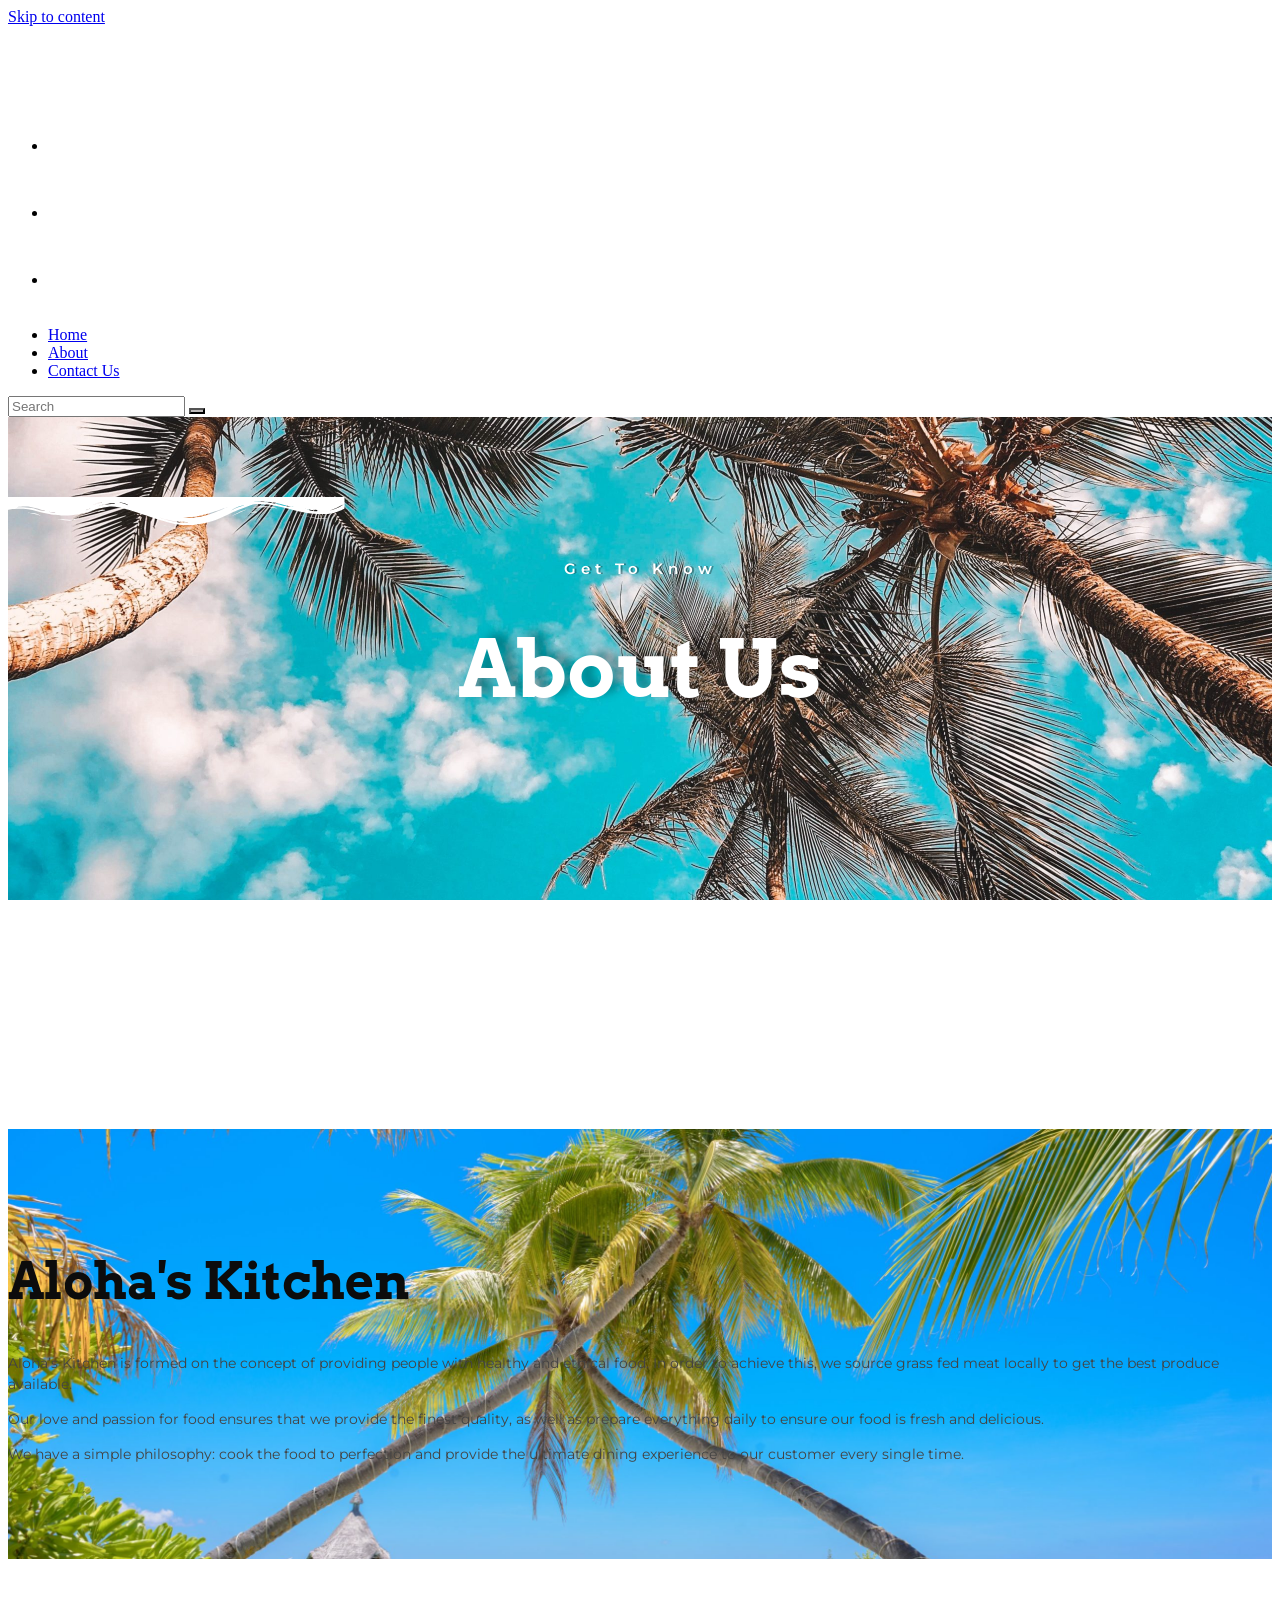
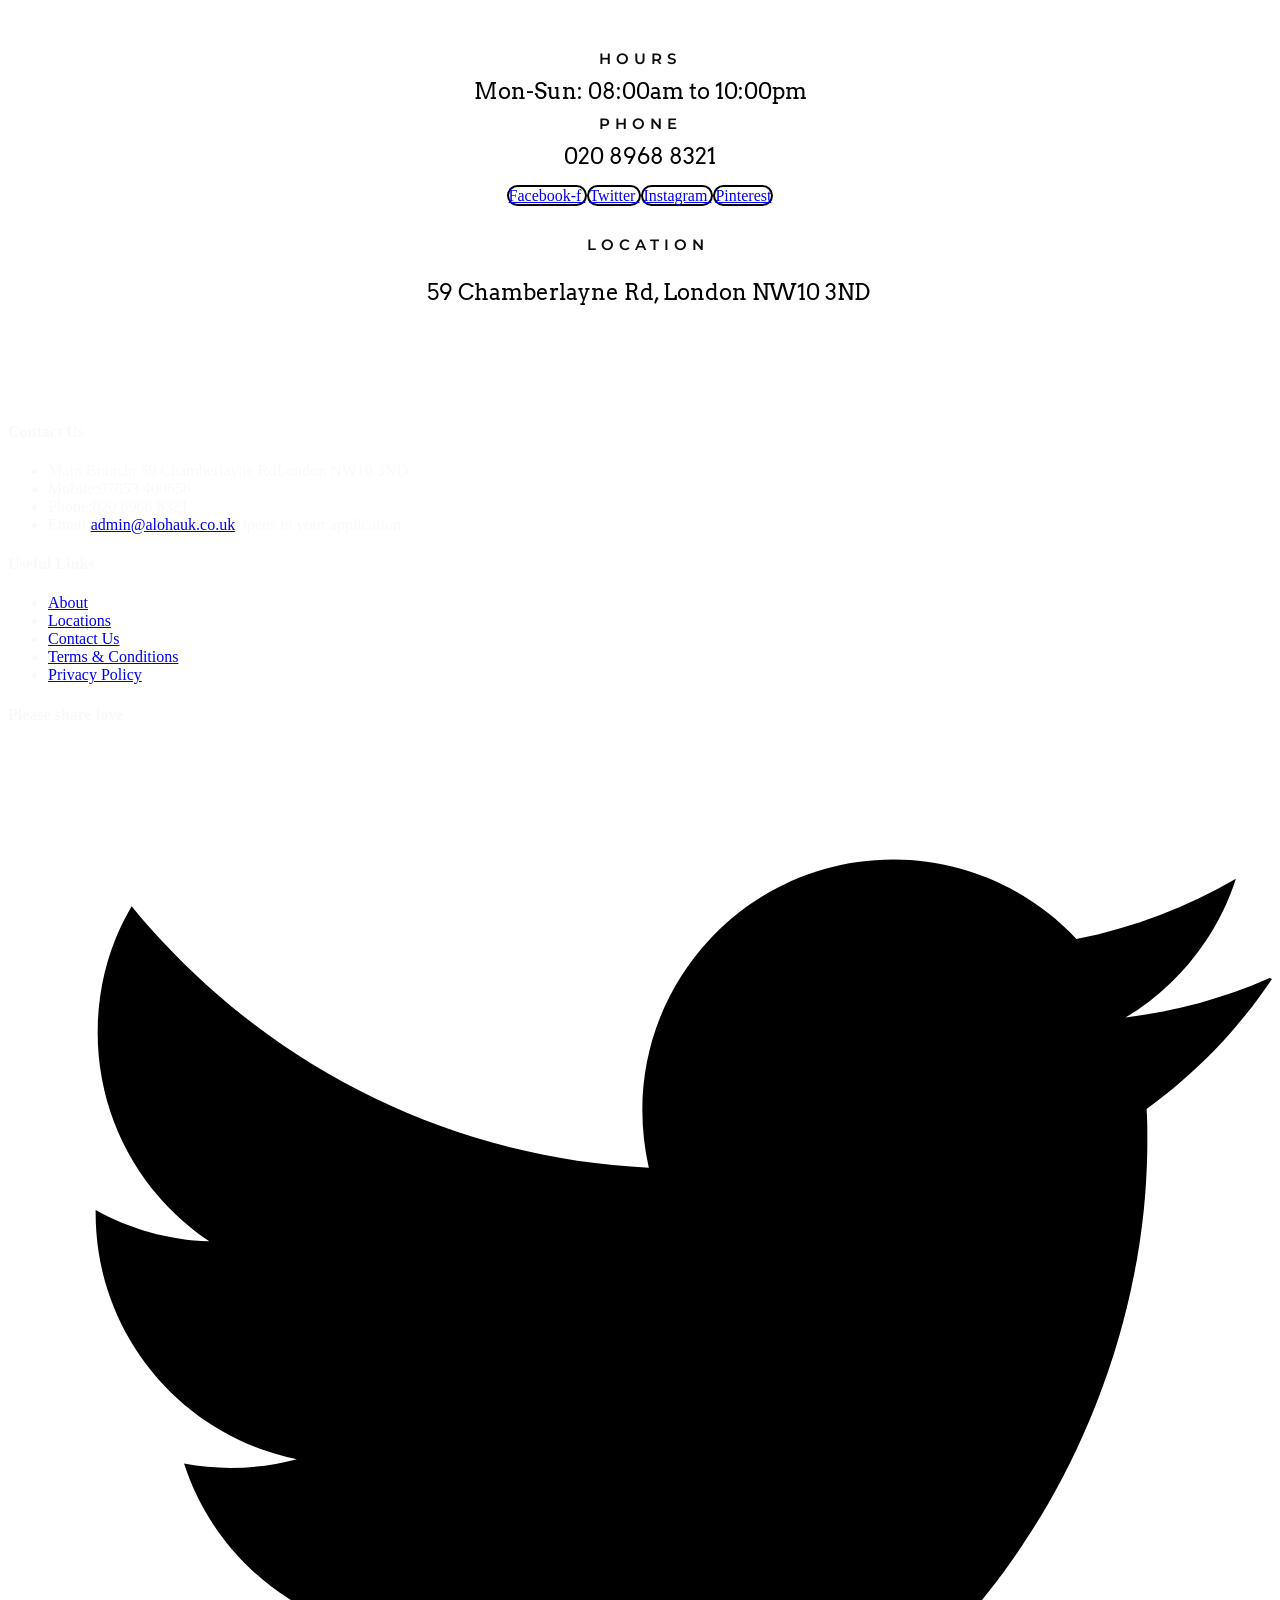
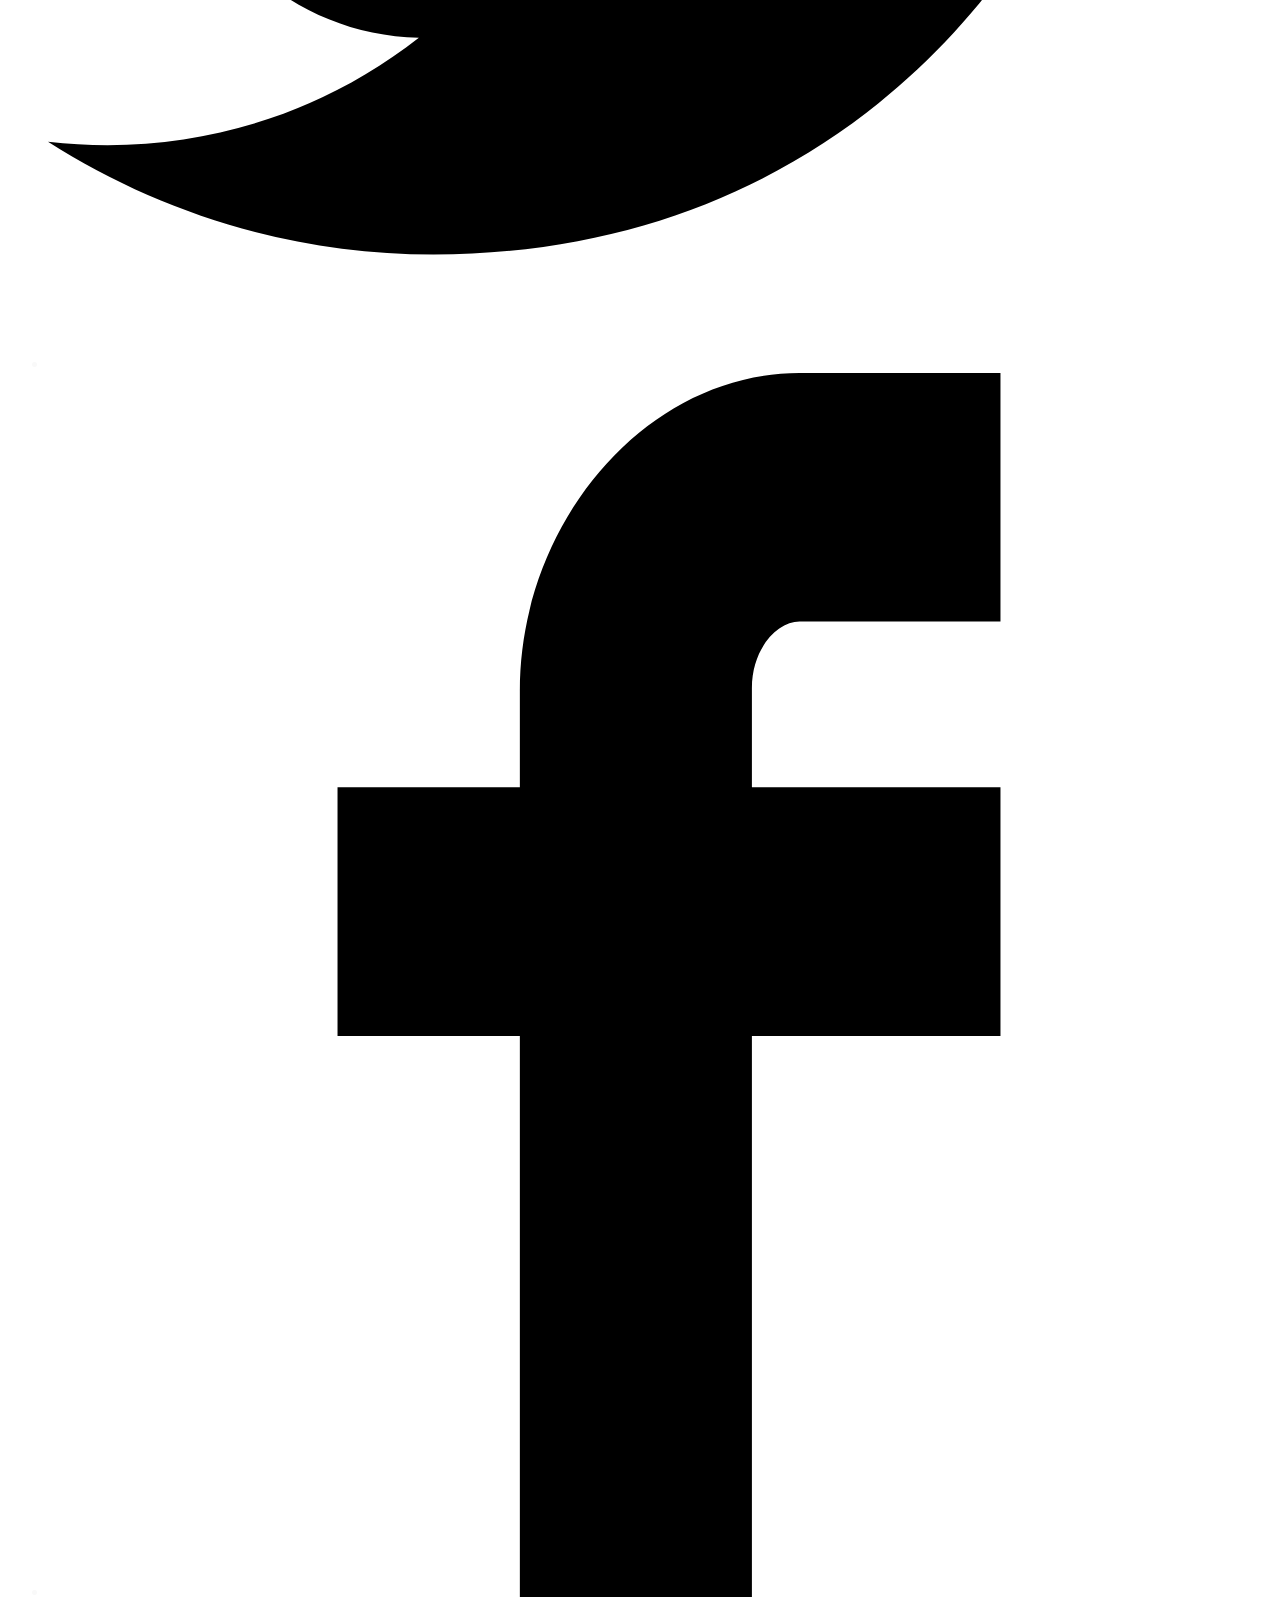
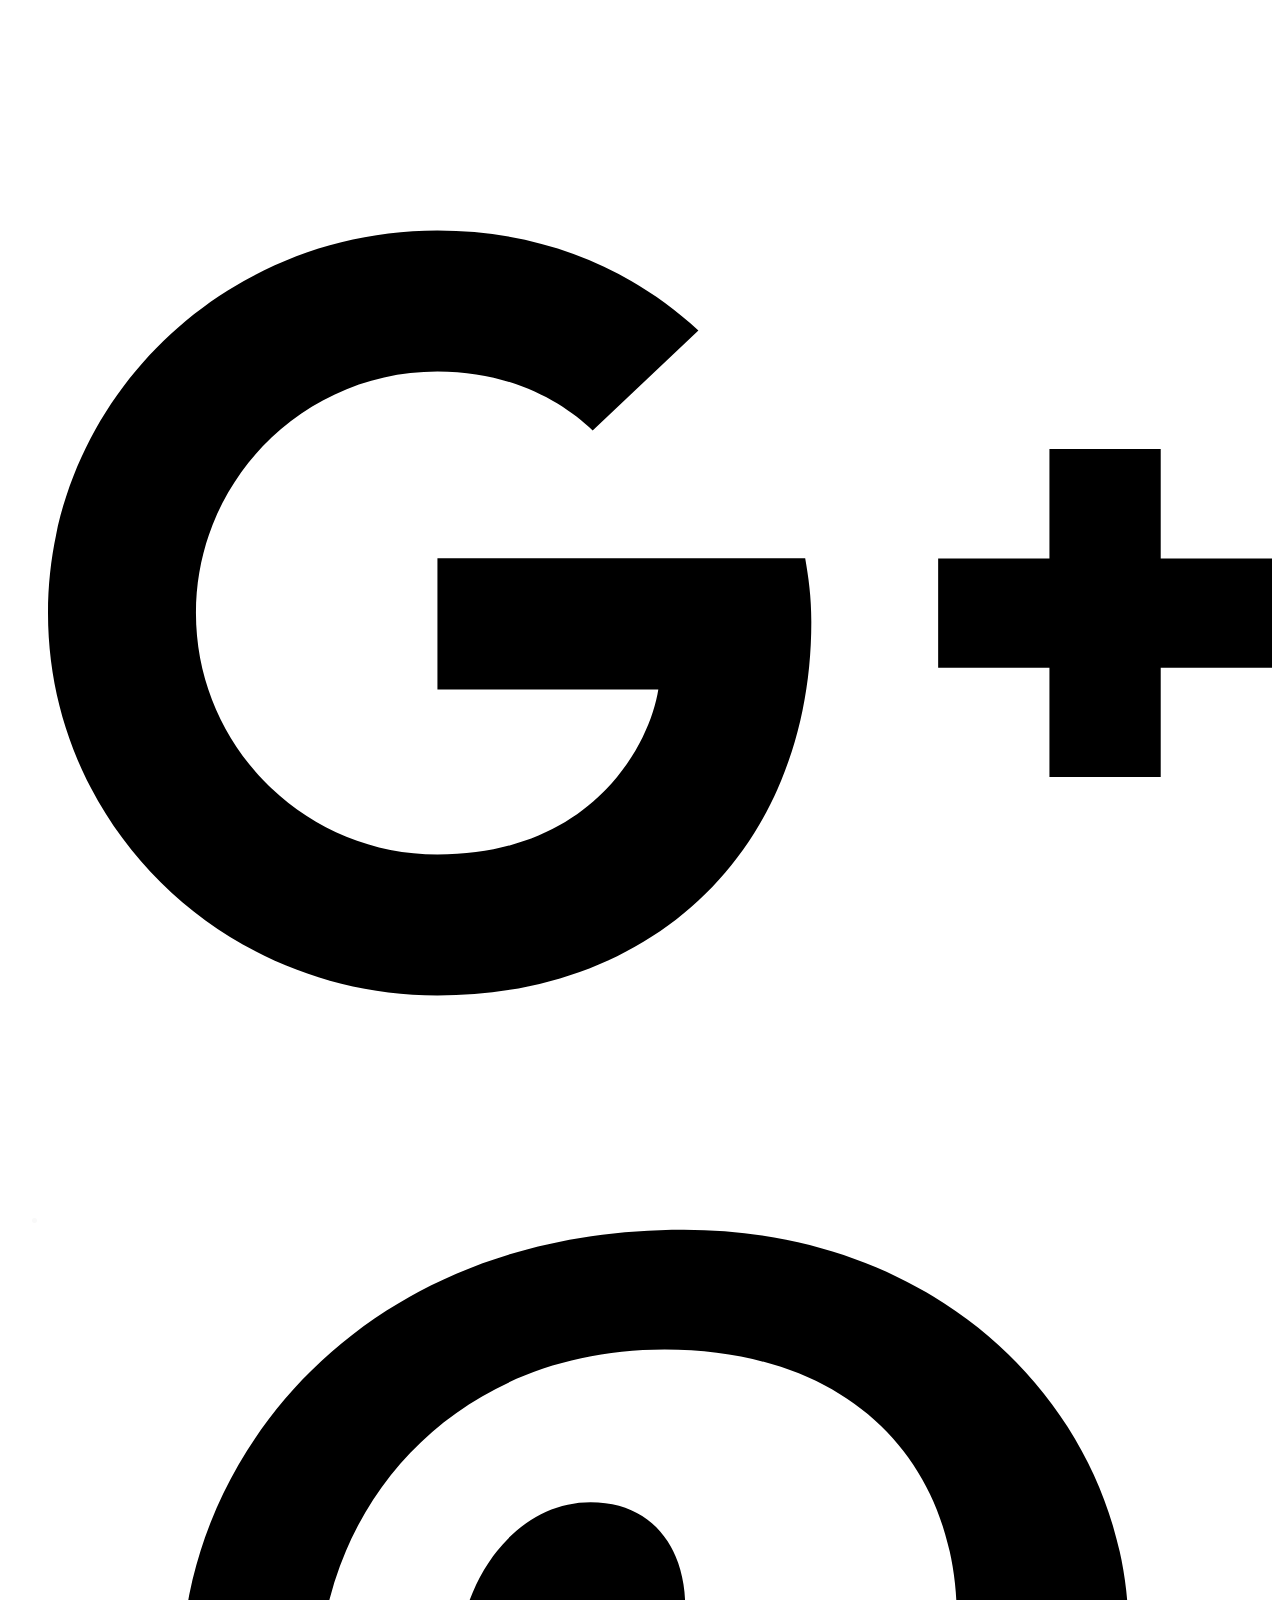
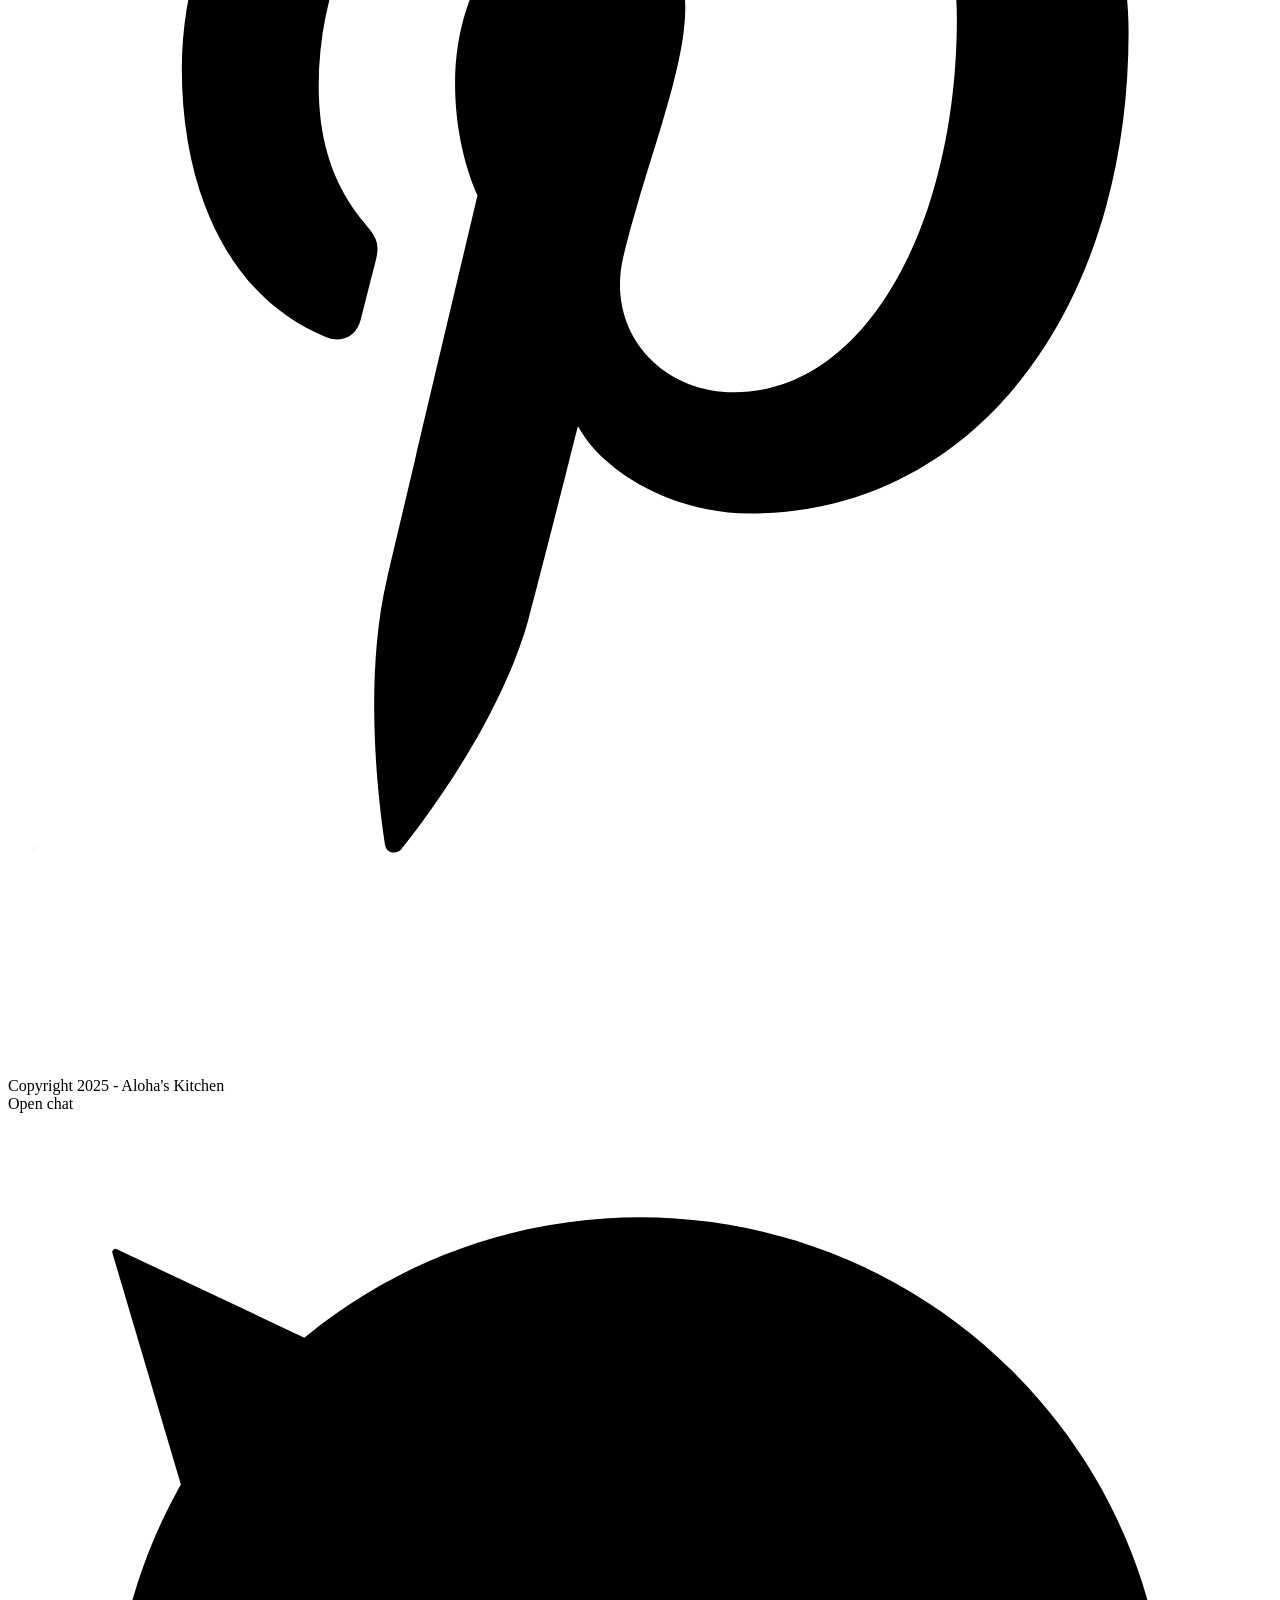
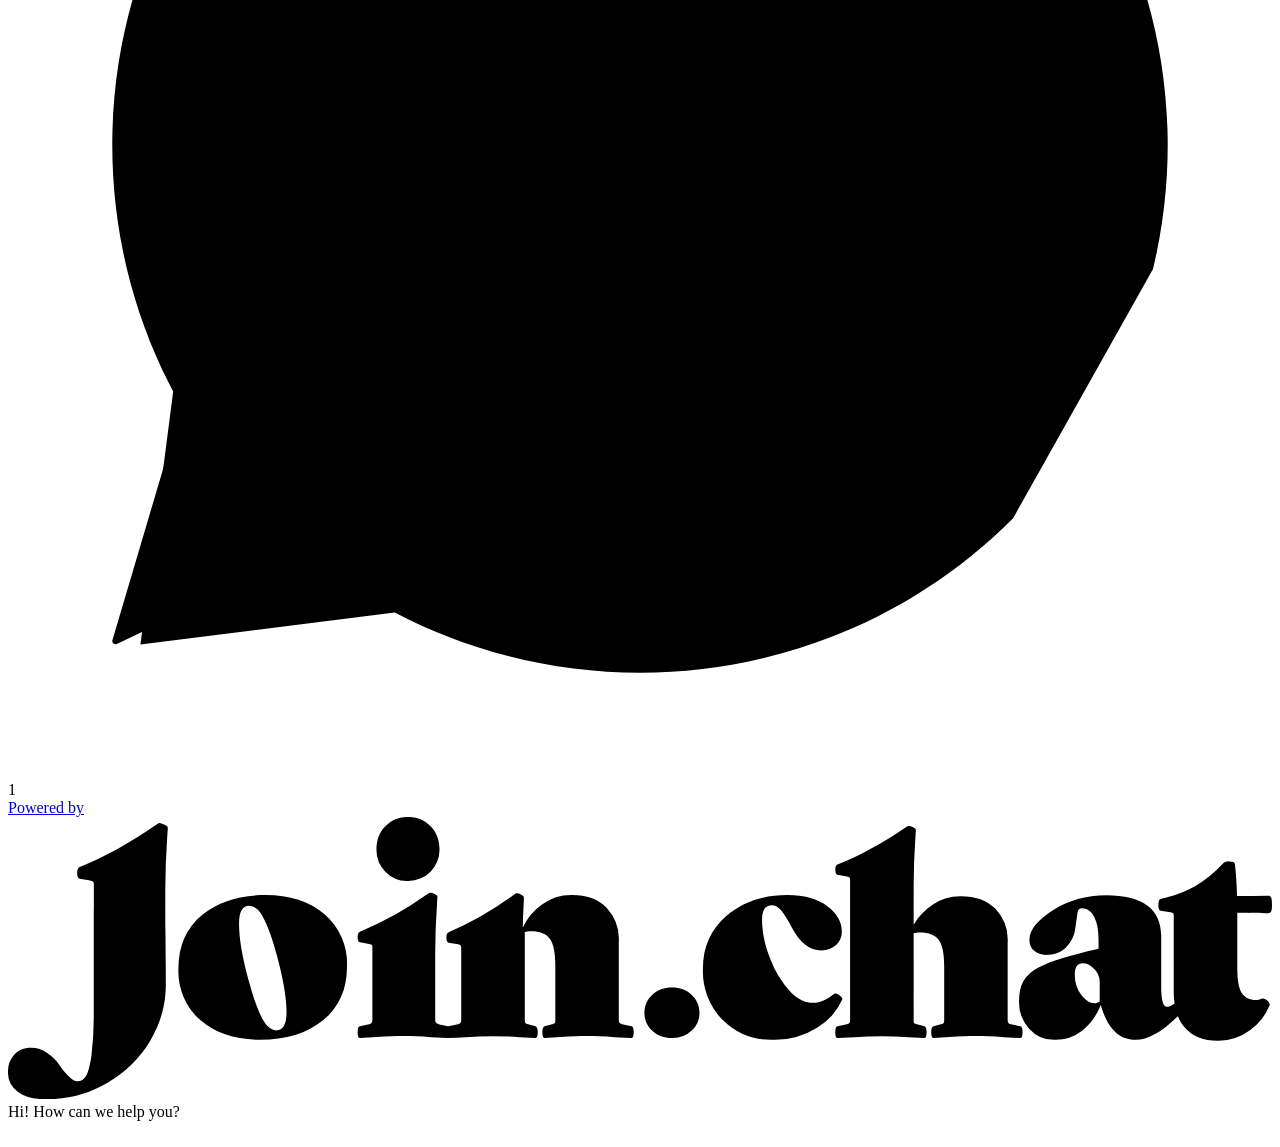
==== about/index.html @ b7d9f4f6 "first commit" ====
<!DOCTYPE html>
<html class="html" lang="en-US">
<head>
	<meta charset="UTF-8">
	<link rel="profile" href="https://gmpg.org/xfn/11">

	<title>About</title>
<meta name='robots' content='noindex, nofollow' />
<meta name="viewport" content="width=device-width, initial-scale=1"><link rel='dns-prefetch' href='//www.fbgcdn.com' />
<link rel='dns-prefetch' href='//app.convertful.com' />
<link rel='dns-prefetch' href='//www.googletagmanager.com' />
<link rel='dns-prefetch' href='//fonts.googleapis.com' />

		
		<style type="text/css">
img.wp-smiley,
img.emoji {
	display: inline !important;
	border: none !important;
	box-shadow: none !important;
	height: 1em !important;
	width: 1em !important;
	margin: 0 .07em !important;
	vertical-align: -0.1em !important;
	background: none !important;
	padding: 0 !important;
}
</style>
	

<link rel='stylesheet' id='online-css-css'  href='https://www.fbgcdn.com/embedder/css/order-online.css?ver=5.8.11' type='text/css' media='all' />

<link rel='stylesheet' id='font-awesome-css'  href='https://alohauk.co.uk/wp-content/themes/oceanwp/assets/fonts/fontawesome/css/all.min.css?ver=5.11.2' type='text/css' media='all' />
<link rel='stylesheet' id='simple-line-icons-css'  href='https://alohauk.co.uk/wp-content/themes/oceanwp/assets/css/third/simple-line-icons.min.css?ver=2.4.0' type='text/css' media='all' />
<link rel='stylesheet' id='magnific-popup-css'  href='https://alohauk.co.uk/wp-content/themes/oceanwp/assets/css/third/magnific-popup.min.css?ver=1.0.0' type='text/css' media='all' />
<link rel='stylesheet' id='slick-css'  href='https://alohauk.co.uk/wp-content/themes/oceanwp/assets/css/third/slick.min.css?ver=1.6.0' type='text/css' media='all' />
<link rel='stylesheet' id='oceanwp-style-css'  href='https://alohauk.co.uk/wp-content/themes/oceanwp/assets/css/style.min.css?ver=1.8.9' type='text/css' media='all' />
<link rel='stylesheet' id='oceanwp-google-font-playfair-display-css'  href='//fonts.googleapis.com/css?family=Playfair+Display%3A100%2C200%2C300%2C400%2C500%2C600%2C700%2C800%2C900%2C100i%2C200i%2C300i%2C400i%2C500i%2C600i%2C700i%2C800i%2C900i&#038;subset=latin&#038;ver=5.8.11' type='text/css' media='all' />
<link rel='stylesheet' id='oceanwp-google-font-anton-css'  href='//fonts.googleapis.com/css?family=Anton%3A100%2C200%2C300%2C400%2C500%2C600%2C700%2C800%2C900%2C100i%2C200i%2C300i%2C400i%2C500i%2C600i%2C700i%2C800i%2C900i&#038;subset=latin&#038;ver=5.8.11' type='text/css' media='all' />
<link rel='stylesheet' id='joinchat-css'  href='https://alohauk.co.uk/wp-content/plugins/creame-whatsapp-me/public/css/joinchat.min.css?ver=4.1.15' type='text/css' media='all' />
<style id='joinchat-inline-css' type='text/css'>
.joinchat{ --red:37; --green:211; --blue:102; }
</style>
<link rel='stylesheet' id='elementor-icons-css'  href='https://alohauk.co.uk/wp-content/plugins/elementor/assets/lib/eicons/css/elementor-icons.min.css?ver=5.6.2' type='text/css' media='all' />
<link rel='stylesheet' id='elementor-animations-css'  href='https://alohauk.co.uk/wp-content/plugins/elementor/assets/lib/animations/animations.min.css?ver=2.9.7' type='text/css' media='all' />
<link rel='stylesheet' id='elementor-frontend-css'  href='https://alohauk.co.uk/wp-content/plugins/elementor/assets/css/frontend.min.css?ver=2.9.7' type='text/css' media='all' />
<link rel='stylesheet' id='elementor-pro-css'  href='https://alohauk.co.uk/wp-content/plugins/elementor-pro/assets/css/frontend.min.css?ver=2.9.2' type='text/css' media='all' />
<link rel='stylesheet' id='elementor-global-css'  href='../css/global.css' type='text/css' media='all' />
<link rel='stylesheet' id='elementor-post-38-css'  href='../css/post-38.css' type='text/css' media='all' />
<link rel='stylesheet' id='elementor-post-302-css'  href='../css/post-302.css' type='text/css' media='all' />
<link rel='stylesheet' id='oe-widgets-style-css'  href='https://alohauk.co.uk/wp-content/plugins/ocean-extra/assets/css/widgets.css?ver=5.8.11' type='text/css' media='all' />
<link rel='stylesheet' id='google-fonts-1-css'  href='https://fonts.googleapis.com/css?family=Montserrat%3A100%2C100italic%2C200%2C200italic%2C300%2C300italic%2C400%2C400italic%2C500%2C500italic%2C600%2C600italic%2C700%2C700italic%2C800%2C800italic%2C900%2C900italic%7CArvo%3A100%2C100italic%2C200%2C200italic%2C300%2C300italic%2C400%2C400italic%2C500%2C500italic%2C600%2C600italic%2C700%2C700italic%2C800%2C800italic%2C900%2C900italic&#038;ver=5.8.11' type='text/css' media='all' />
<link rel='stylesheet' id='elementor-icons-shared-0-css'  href='https://alohauk.co.uk/wp-content/plugins/elementor/assets/lib/font-awesome/css/fontawesome.min.css?ver=5.12.0' type='text/css' media='all' />
<link rel='stylesheet' id='elementor-icons-fa-solid-css'  href='https://alohauk.co.uk/wp-content/plugins/elementor/assets/lib/font-awesome/css/solid.min.css?ver=5.12.0' type='text/css' media='all' />
<link rel='stylesheet' id='elementor-icons-fa-brands-css'  href='https://alohauk.co.uk/wp-content/plugins/elementor/assets/lib/font-awesome/css/brands.min.css?ver=5.12.0' type='text/css' media='all' />
<link rel='stylesheet' id='restaurant_system_public_style-css'  href='https://alohauk.co.uk/wp-content/plugins/menu-ordering-reservations/assets/css/public-style.css?ver=2.0.4' type='text/css' media='all' />
<script type='text/javascript' src='https://www.fbgcdn.com/embedder/js/ewm2.js?ver=5.8.11' id='jsforwp-blocks-frontend-js-js'></script>
<script type='text/javascript' src='https://alohauk.co.uk/wp-includes/js/jquery/jquery.min.js?ver=3.6.0' id='jquery-core-js'></script>

<!-- Google Analytics snippet added by Site Kit -->
<script type='text/javascript' src='https://www.googletagmanager.com/gtag/js?id=UA-179753192-1' id='google_gtagjs-js' async></script>
<script type='text/javascript' id='google_gtagjs-js-after'>
window.dataLayer = window.dataLayer || [];function gtag(){dataLayer.push(arguments);}
gtag('set', 'linker', {"domains":["alohauk.co.uk"]} );
gtag("js", new Date());
gtag("set", "developer_id.dZTNiMT", true);
gtag("config", "UA-179753192-1", {"anonymize_ip":true});
</script>

<!-- End Google Analytics snippet added by Site Kit -->

 

		<script>
			document.documentElement.className = document.documentElement.className.replace( 'no-js', 'js' );
		</script>
				<style>
			.no-js img.lazyload { display: none; }
			figure.wp-block-image img.lazyloading { min-width: 150px; }
							.lazyload, .lazyloading { opacity: 0; }
				.lazyloaded {
					opacity: 1;
					transition: opacity 400ms;
					transition-delay: 0ms;
				}
					</style>
		
<!-- Facebook Pixel Code -->
<script type='text/javascript'>
!function(f,b,e,v,n,t,s){if(f.fbq)return;n=f.fbq=function(){n.callMethod?
n.callMethod.apply(n,arguments):n.queue.push(arguments)};if(!f._fbq)f._fbq=n;
n.push=n;n.loaded=!0;n.version='2.0';n.queue=[];t=b.createElement(e);t.async=!0;
t.src=v;s=b.getElementsByTagName(e)[0];s.parentNode.insertBefore(t,s)}(window,
document,'script','https://connect.facebook.net/en_US/fbevents.js');
</script>
<!-- End Facebook Pixel Code -->
<script type='text/javascript'>
  fbq('init', '656654107808612', {}, {
    "agent": "wordpress-5.8.11-3.0.6"
});
</script><script type='text/javascript'>
  fbq('track', 'PageView', []);
</script>
<!-- Facebook Pixel Code -->
<noscript>
<img height="1" width="1" style="display:none" alt="fbpx"
src="https://www.facebook.com/tr?id=656654107808612&ev=PageView&noscript=1" />
</noscript>
<!-- End Facebook Pixel Code -->
		<style type="text/css" id="wp-custom-css">
			.wcmenucart{display:none !important}/** Start Block Kit CSS:144-3-3a7d335f39a8579c20cdf02f8d462582 **/.envato-block__preview{overflow:visible}/* Envato Kit 141 Custom Styles - Applied to the element under Advanced */.elementor-headline-animation-type-drop-in .elementor-headline-dynamic-wrapper{text-align:center}.envato-kit-141-top-0 h1,.envato-kit-141-top-0 h2,.envato-kit-141-top-0 h3,.envato-kit-141-top-0 h4,.envato-kit-141-top-0 h5,.envato-kit-141-top-0 h6,.envato-kit-141-top-0 p{margin-top:0}.envato-kit-141-newsletter-inline .elementor-field-textual.elementor-size-md{padding-left:1.5rem;padding-right:1.5rem}.envato-kit-141-bottom-0 p{margin-bottom:0}.envato-kit-141-bottom-8 .elementor-price-list .elementor-price-list-item .elementor-price-list-header{margin-bottom:.5rem}.envato-kit-141.elementor-widget-testimonial-carousel.elementor-pagination-type-bullets .swiper-container{padding-bottom:52px}.envato-kit-141-display-inline{display:inline-block}.envato-kit-141 .elementor-slick-slider ul.slick-dots{bottom:-40px}/** End Block Kit CSS:144-3-3a7d335f39a8579c20cdf02f8d462582 **//** Start Block Kit CSS:105-3-0fb64e69c49a8e10692d28840c54ef95 **/.envato-kit-102-phone-overlay{position:absolute !important;display:block !important;top:0;left:0;right:0;margin:auto;z-index:1}/** End Block Kit CSS:105-3-0fb64e69c49a8e10692d28840c54ef95 **//** Start Block Kit CSS:142-3-a175df65179b9ef6a5ca9f1b2c0202b9 **/.envato-block__preview{overflow:visible}/* Border Radius */.envato-kit-139-accordion .elementor-widget-container{border-radius:10px !important}.envato-kit-139-map iframe,.envato-kit-139-slider .slick-slide,.envato-kit-139-flipbox .elementor-flip-box div{border-radius:10px !important}/** End Block Kit CSS:142-3-a175df65179b9ef6a5ca9f1b2c0202b9 **//** Start Block Kit CSS:69-3-4f8cfb8a1a68ec007f2be7a02bdeadd9 **/.envato-kit-66-menu .e--pointer-framed .elementor-item:before{border-radius:1px}.envato-kit-66-subscription-form .elementor-form-fields-wrapper{position:relative}.envato-kit-66-subscription-form .elementor-form-fields-wrapper .elementor-field-type-submit{position:static}.envato-kit-66-subscription-form .elementor-form-fields-wrapper .elementor-field-type-submit button{position:absolute;top:50%;right:6px;transform:translate(0,-50%);-moz-transform:translate(0,-50%);-webmit-transform:translate(0,-50%)}.envato-kit-66-testi-slider .elementor-testimonial__footer{margin-top:-60px !important;z-index:99;position:relative}.envato-kit-66-featured-slider .elementor-slides .slick-prev{width:50px;height:50px;background-color:#ffffff !important;transform:rotate(45deg);-moz-transform:rotate(45deg);-webkit-transform:rotate(45deg);left:-25px !important;-webkit-box-shadow:0 1px 2px 1px rgba(0,0,0,0.32);-moz-box-shadow:0 1px 2px 1px rgba(0,0,0,0.32);box-shadow:0 1px 2px 1px rgba(0,0,0,0.32)}.envato-kit-66-featured-slider .elementor-slides .slick-prev:before{display:block;margin-top:0;margin-left:0;transform:rotate(-45deg);-moz-transform:rotate(-45deg);-webkit-transform:rotate(-45deg)}.envato-kit-66-featured-slider .elementor-slides .slick-next{width:50px;height:50px;background-color:#ffffff !important;transform:rotate(45deg);-moz-transform:rotate(45deg);-webkit-transform:rotate(45deg);right:-25px !important;-webkit-box-shadow:0 1px 2px 1px rgba(0,0,0,0.32);-moz-box-shadow:0 1px 2px 1px rgba(0,0,0,0.32);box-shadow:0 1px 2px 1px rgba(0,0,0,0.32)}.envato-kit-66-featured-slider .elementor-slides .slick-next:before{display:block;margin-top:-5px;margin-right:-5px;transform:rotate(-45deg);-moz-transform:rotate(-45deg);-webkit-transform:rotate(-45deg)}.envato-kit-66-orangetext{color:#f4511e}.envato-kit-66-countdown .elementor-countdown-label{display:inline-block !important;border:2px solid rgba(255,255,255,0.2);padding:9px 20px}/** End Block Kit CSS:69-3-4f8cfb8a1a68ec007f2be7a02bdeadd9 **//** Start Block Kit CSS:141-3-1d55f1e76be9fb1a8d9de88accbe962f **/.envato-kit-138-bracket .elementor-widget-container >*:before{content:"[";color:#ffab00;display:inline-block;margin-right:4px;line-height:1em;position:relative;top:-1px}.envato-kit-138-bracket .elementor-widget-container >*:after{content:"]";color:#ffab00;display:inline-block;margin-left:4px;line-height:1em;position:relative;top:-1px}/** End Block Kit CSS:141-3-1d55f1e76be9fb1a8d9de88accbe962f **//** Start Block Kit CSS:143-3-7969bb877702491bc5ca272e536ada9d **/.envato-block__preview{overflow:visible}/* Material Button Click Effect */.envato-kit-140-material-hit .menu-item a,.envato-kit-140-material-button .elementor-button{background-position:center;transition:background 0.8s}.envato-kit-140-material-hit .menu-item a:hover,.envato-kit-140-material-button .elementor-button:hover{background:radial-gradient(circle,transparent 1%,#fff 1%) center/15000%}.envato-kit-140-material-hit .menu-item a:active,.envato-kit-140-material-button .elementor-button:active{background-color:#FFF;background-size:100%;transition:background 0s}/* Field Shadow */.envato-kit-140-big-shadow-form .elementor-field-textual{box-shadow:0 20px 30px rgba(0,0,0,.05)}/* FAQ */.envato-kit-140-faq .elementor-accordion .elementor-accordion-item{border-width:0 0 1px !important}/* Scrollable Columns */.envato-kit-140-scrollable{height:100%;overflow:auto;overflow-x:hidden}/* ImageBox:No Space */.envato-kit-140-imagebox-nospace:hover{transform:scale(1.1);transition:all 0.3s}.envato-kit-140-imagebox-nospace figure{line-height:0}.envato-kit-140-slide .elementor-slide-content{background:#FFF;margin-left:-60px;padding:1em}.envato-kit-140-carousel .slick-active:not(.slick-current) img{padding:20px !important;transition:all .9s}/** End Block Kit CSS:143-3-7969bb877702491bc5ca272e536ada9d **//** Start Block Kit CSS:71-3-d415519effd9e11f35d2438c58ea7ebf **/.envato-block__preview{overflow:visible}/** End Block Kit CSS:71-3-d415519effd9e11f35d2438c58ea7ebf **//** Start Block Kit CSS:72-3-34d2cc762876498c8f6be5405a48e6e2 **/.envato-block__preview{overflow:visible}/*Kit 69 Custom Styling for buttons */.envato-kit-69-slide-btn .elementor-button,.envato-kit-69-cta-btn .elementor-button,.envato-kit-69-flip-btn .elementor-button{border-left:0 !important;border-bottom:0 !important;border-right:0 !important;padding:15px 0 0 !important}.envato-kit-69-slide-btn .elementor-slide-button:hover,.envato-kit-69-cta-btn .elementor-button:hover,.envato-kit-69-flip-btn .elementor-button:hover{margin-bottom:20px}.envato-kit-69-menu .elementor-nav-menu--main a:hover{margin-top:-7px;padding-top:4px;border-bottom:1px solid #FFF}/* Fix menu dropdown width */.envato-kit-69-menu .elementor-nav-menu--dropdown{width:100% !important}/** End Block Kit CSS:72-3-34d2cc762876498c8f6be5405a48e6e2 **/		</style>
		<!-- OceanWP CSS -->
<style type="text/css">
/* General CSS */a:hover,a.light:hover,.theme-heading .text::before,#top-bar-content >a:hover,#top-bar-social li.oceanwp-email a:hover,#site-navigation-wrap .dropdown-menu >li >a:hover,#site-header.medium-header #medium-searchform button:hover,.oceanwp-mobile-menu-icon a:hover,.blog-entry.post .blog-entry-header .entry-title a:hover,.blog-entry.post .blog-entry-readmore a:hover,.blog-entry.thumbnail-entry .blog-entry-category a,ul.meta li a:hover,.dropcap,.single nav.post-navigation .nav-links .title,body .related-post-title a:hover,body #wp-calendar caption,body .contact-info-widget.default i,body .contact-info-widget.big-icons i,body .custom-links-widget .oceanwp-custom-links li a:hover,body .custom-links-widget .oceanwp-custom-links li a:hover:before,body .posts-thumbnails-widget li a:hover,body .social-widget li.oceanwp-email a:hover,.comment-author .comment-meta .comment-reply-link,#respond #cancel-comment-reply-link:hover,#footer-widgets .footer-box a:hover,#footer-bottom a:hover,#footer-bottom #footer-bottom-menu a:hover,.sidr a:hover,.sidr-class-dropdown-toggle:hover,.sidr-class-menu-item-has-children.active >a,.sidr-class-menu-item-has-children.active >a >.sidr-class-dropdown-toggle,input[type=checkbox]:checked:before{color:#bdbaba}input[type="button"],input[type="reset"],input[type="submit"],button[type="submit"],.button,#site-navigation-wrap .dropdown-menu >li.btn >a >span,.thumbnail:hover i,.post-quote-content,.omw-modal .omw-close-modal,body .contact-info-widget.big-icons li:hover i,body div.wpforms-container-full .wpforms-form input[type=submit],body div.wpforms-container-full .wpforms-form button[type=submit],body div.wpforms-container-full .wpforms-form .wpforms-page-button{background-color:#bdbaba}.widget-title{border-color:#bdbaba}blockquote{border-color:#bdbaba}#searchform-dropdown{border-color:#bdbaba}.dropdown-menu .sub-menu{border-color:#bdbaba}.blog-entry.large-entry .blog-entry-readmore a:hover{border-color:#bdbaba}.oceanwp-newsletter-form-wrap input[type="email"]:focus{border-color:#bdbaba}.social-widget li.oceanwp-email a:hover{border-color:#bdbaba}#respond #cancel-comment-reply-link:hover{border-color:#bdbaba}body .contact-info-widget.big-icons li:hover i{border-color:#bdbaba}#footer-widgets .oceanwp-newsletter-form-wrap input[type="email"]:focus{border-color:#bdbaba}input[type="button"]:hover,input[type="reset"]:hover,input[type="submit"]:hover,button[type="submit"]:hover,input[type="button"]:focus,input[type="reset"]:focus,input[type="submit"]:focus,button[type="submit"]:focus,.button:hover,#site-navigation-wrap .dropdown-menu >li.btn >a:hover >span,.post-quote-author,.omw-modal .omw-close-modal:hover,body div.wpforms-container-full .wpforms-form input[type=submit]:hover,body div.wpforms-container-full .wpforms-form button[type=submit]:hover,body div.wpforms-container-full .wpforms-form .wpforms-page-button:hover{background-color:#f29b30}a:hover{color:#BDBABA}/* Header CSS */#site-logo #site-logo-inner,.oceanwp-social-menu .social-menu-inner,#site-header.full_screen-header .menu-bar-inner,.after-header-content .after-header-content-inner{height:67px}#site-navigation-wrap .dropdown-menu >li >a,.oceanwp-mobile-menu-icon a,.mobile-menu-close,.after-header-content-inner >a{line-height:67px}#site-header.transparent-header{background-color:rgba(10,0,0,0)}#site-header.has-header-media .overlay-header-media{background-color:rgba(0,0,0,0.5)}#site-logo #site-logo-inner a img,#site-header.center-header #site-navigation-wrap .middle-site-logo a img{max-width:100px}#site-header #site-logo #site-logo-inner a img,#site-header.center-header #site-navigation-wrap .middle-site-logo a img{max-height:100px}#site-navigation-wrap .dropdown-menu >li >a,.oceanwp-mobile-menu-icon a,#searchform-header-replace-close{color:#ffffff}/* Footer Widgets CSS */#footer-widgets,#footer-widgets p,#footer-widgets li a:before,#footer-widgets .contact-info-widget span.oceanwp-contact-title,#footer-widgets .recent-posts-date,#footer-widgets .recent-posts-comments,#footer-widgets .widget-recent-posts-icons li .fa{color:#f9f9f9}/* Typography CSS */h3{font-family:Playfair Display;font-weight:500;font-style:normal;font-size:15px;text-transform:none}#site-navigation-wrap .dropdown-menu >li >a,#site-header.full_screen-header .fs-dropdown-menu >li >a,#site-header.top-header #site-navigation-wrap .dropdown-menu >li >a,#site-header.center-header #site-navigation-wrap .dropdown-menu >li >a,#site-header.medium-header #site-navigation-wrap .dropdown-menu >li >a,.oceanwp-mobile-menu-icon a{font-family:Anton;font-weight:500;font-size:20px;letter-spacing:1px}
</style></head>

<body class="page-template page-template-elementor_header_footer page page-id-302 wp-embed-responsive oceanwp-theme dropdown-mobile has-transparent-header no-header-border default-breakpoint content-full-width content-max-width page-header-disabled has-breadcrumbs no-margins elementor-default elementor-template-full-width elementor-kit-38 elementor-page elementor-page-302" itemscope="itemscope" itemtype="https://schema.org/WebPage">

	
	
	<div id="outer-wrap" class="site clr">

		<a class="skip-link screen-reader-text" href="#main">Skip to content</a>

		
		<div id="wrap" class="clr">

			
				<div id="transparent-header-wrap" class="clr">
	
<header id="site-header" class="transparent-header center-menu effect-one clr" data-height="67" itemscope="itemscope" itemtype="https://schema.org/WPHeader" role="banner">

	
					
			<div id="site-header-inner" class="clr ">

				
				

<div id="site-logo" class="clr" itemscope itemtype="https://schema.org/Brand" >

	
	<div id="site-logo-inner" class="clr">

						<a href="/" rel="home" class="site-title site-logo-text" ></a>
				
	</div><!-- #site-logo-inner -->

	
	
</div><!-- #site-logo -->

			<div id="site-navigation-wrap" class="clr">
			
			
			
			<nav id="site-navigation" class="navigation main-navigation clr" itemscope="itemscope" itemtype="https://schema.org/SiteNavigationElement" role="navigation" >

				<ul id="menu-menu" class="main-menu dropdown-menu sf-menu"><li id="menu-item-72" class="menu-item menu-item-type-post_type menu-item-object-page menu-item-home menu-item-72"><a href="/" class="menu-link"><span class="text-wrap">Home</span></a></li><li id="menu-item-305" class="menu-item menu-item-type-post_type menu-item-object-page current-menu-item page_item page-item-302 current_page_item menu-item-305"><a href="/about/" class="menu-link"><span class="text-wrap">About</span></a></li><li id="menu-item-74" class="menu-item menu-item-type-post_type menu-item-object-page menu-item-74"><a href="/contact-us/" class="menu-link"><span class="text-wrap">Contact Us</span></a></li></ul>
			</nav><!-- #site-navigation -->

			
			
					</div><!-- #site-navigation-wrap -->
			
		
	
				
	<div class="oceanwp-mobile-menu-icon clr mobile-right">

		
		
		
		<a href="javascript:void(0)" class="mobile-menu"  aria-label="Mobile Menu">
							<i class="fa fa-bars" aria-hidden="true"></i>
						</a>

		
		
		
	</div><!-- #oceanwp-mobile-menu-navbar -->

			</div><!-- #site-header-inner -->

			
<div id="mobile-dropdown" class="clr" >

	<nav class="clr" itemscope="itemscope" itemtype="https://schema.org/SiteNavigationElement">

		<ul id="menu-menu-1" class="menu"><li class="menu-item menu-item-type-post_type menu-item-object-page menu-item-home menu-item-72"><a href="/">Home</a></li>
<li class="menu-item menu-item-type-post_type menu-item-object-page current-menu-item page_item page-item-302 current_page_item menu-item-305"><a href="/about/" aria-current="page">About</a></li>
<li class="menu-item menu-item-type-post_type menu-item-object-page menu-item-74"><a href="/contact-us/">Contact Us</a></li>
</ul>
<div id="mobile-menu-search" class="clr">
	<form method="get" action="/" class="mobile-searchform" role="search" aria-label="Search for:">
		<label for="ocean-mobile-search1">
			<input type="search" name="s" autocomplete="off" placeholder="Search" />
			<button type="submit" class="searchform-submit" aria-label="Submit Search">
				<i class="icon icon-magnifier" aria-hidden="true"></i>
			</button>
							<input type="hidden" name="post_type" value="page">
					</label>
			</form>
</div><!-- .mobile-menu-search -->

	</nav>

</div>

			
			
		
		
</header><!-- #site-header -->

	</div>
	
			
			<main id="main" class="site-main clr"  role="main">

						<div data-elementor-type="wp-page" data-elementor-id="302" class="elementor elementor-302" data-elementor-settings="[]">
			<div class="elementor-inner">
				<div class="elementor-section-wrap">
							<section class="elementor-element elementor-element-1cfb8c19 elementor-section-height-min-height elementor-section-boxed elementor-section-height-default elementor-section-items-middle elementor-section elementor-top-section" data-id="1cfb8c19" data-element_type="section" data-settings="{&quot;background_background&quot;:&quot;classic&quot;,&quot;shape_divider_bottom&quot;:&quot;wave-brush&quot;}">
					<div class="elementor-shape elementor-shape-bottom" data-negative="false">
			<svg xmlns="http://www.w3.org/2000/svg" viewBox="0 0 283.5 27.8" preserveAspectRatio="none">
	<path class="elementor-shape-fill" d="M283.5,9.7c0,0-7.3,4.3-14,4.6c-6.8,0.3-12.6,0-20.9-1.5c-11.3-2-33.1-10.1-44.7-5.7	s-12.1,4.6-18,7.4c-6.6,3.2-20,9.6-36.6,9.3C131.6,23.5,99.5,7.2,86.3,8c-1.4,0.1-6.6,0.8-10.5,2c-3.8,1.2-9.4,3.8-17,4.7	c-3.2,0.4-8.3,1.1-14.2,0.9c-1.5-0.1-6.3-0.4-12-1.6c-5.7-1.2-11-3.1-15.8-3.7C6.5,9.2,0,10.8,0,10.8V0h283.5V9.7z M260.8,11.3	c-0.7-1-2-0.4-4.3-0.4c-2.3,0-6.1-1.2-5.8-1.1c0.3,0.1,3.1,1.5,6,1.9C259.7,12.2,261.4,12.3,260.8,11.3z M242.4,8.6	c0,0-2.4-0.2-5.6-0.9c-3.2-0.8-10.3-2.8-15.1-3.5c-8.2-1.1-15.8,0-15.1,0.1c0.8,0.1,9.6-0.6,17.6,1.1c3.3,0.7,9.3,2.2,12.4,2.7	C239.9,8.7,242.4,8.6,242.4,8.6z M185.2,8.5c1.7-0.7-13.3,4.7-18.5,6.1c-2.1,0.6-6.2,1.6-10,2c-3.9,0.4-8.9,0.4-8.8,0.5	c0,0.2,5.8,0.8,11.2,0c5.4-0.8,5.2-1.1,7.6-1.6C170.5,14.7,183.5,9.2,185.2,8.5z M199.1,6.9c0.2,0-0.8-0.4-4.8,1.1	c-4,1.5-6.7,3.5-6.9,3.7c-0.2,0.1,3.5-1.8,6.6-3C197,7.5,199,6.9,199.1,6.9z M283,6c-0.1,0.1-1.9,1.1-4.8,2.5s-6.9,2.8-6.7,2.7	c0.2,0,3.5-0.6,7.4-2.5C282.8,6.8,283.1,5.9,283,6z M31.3,11.6c0.1-0.2-1.9-0.2-4.5-1.2s-5.4-1.6-7.8-2C15,7.6,7.3,8.5,7.7,8.6	C8,8.7,15.9,8.3,20.2,9.3c2.2,0.5,2.4,0.5,5.7,1.6S31.2,11.9,31.3,11.6z M73,9.2c0.4-0.1,3.5-1.6,8.4-2.6c4.9-1.1,8.9-0.5,8.9-0.8	c0-0.3-1-0.9-6.2-0.3S72.6,9.3,73,9.2z M71.6,6.7C71.8,6.8,75,5.4,77.3,5c2.3-0.3,1.9-0.5,1.9-0.6c0-0.1-1.1-0.2-2.7,0.2	C74.8,5.1,71.4,6.6,71.6,6.7z M93.6,4.4c0.1,0.2,3.5,0.8,5.6,1.8c2.1,1,1.8,0.6,1.9,0.5c0.1-0.1-0.8-0.8-2.4-1.3	C97.1,4.8,93.5,4.2,93.6,4.4z M65.4,11.1c-0.1,0.3,0.3,0.5,1.9-0.2s2.6-1.3,2.2-1.2s-0.9,0.4-2.5,0.8C65.3,10.9,65.5,10.8,65.4,11.1	z M34.5,12.4c-0.2,0,2.1,0.8,3.3,0.9c1.2,0.1,2,0.1,2-0.2c0-0.3-0.1-0.5-1.6-0.4C36.6,12.8,34.7,12.4,34.5,12.4z M152.2,21.1	c-0.1,0.1-2.4-0.3-7.5-0.3c-5,0-13.6-2.4-17.2-3.5c-3.6-1.1,10,3.9,16.5,4.1C150.5,21.6,152.3,21,152.2,21.1z"/>
	<path class="elementor-shape-fill" d="M269.6,18c-0.1-0.1-4.6,0.3-7.2,0c-7.3-0.7-17-3.2-16.6-2.9c0.4,0.3,13.7,3.1,17,3.3	C267.7,18.8,269.7,18,269.6,18z"/>
	<path class="elementor-shape-fill" d="M227.4,9.8c-0.2-0.1-4.5-1-9.5-1.2c-5-0.2-12.7,0.6-12.3,0.5c0.3-0.1,5.9-1.8,13.3-1.2	S227.6,9.9,227.4,9.8z"/>
	<path class="elementor-shape-fill" d="M204.5,13.4c-0.1-0.1,2-1,3.2-1.1c1.2-0.1,2,0,2,0.3c0,0.3-0.1,0.5-1.6,0.4	C206.4,12.9,204.6,13.5,204.5,13.4z"/>
	<path class="elementor-shape-fill" d="M201,10.6c0-0.1-4.4,1.2-6.3,2.2c-1.9,0.9-6.2,3.1-6.1,3.1c0.1,0.1,4.2-1.6,6.3-2.6	S201,10.7,201,10.6z"/>
	<path class="elementor-shape-fill" d="M154.5,26.7c-0.1-0.1-4.6,0.3-7.2,0c-7.3-0.7-17-3.2-16.6-2.9c0.4,0.3,13.7,3.1,17,3.3	C152.6,27.5,154.6,26.8,154.5,26.7z"/>
	<path class="elementor-shape-fill" d="M41.9,19.3c0,0,1.2-0.3,2.9-0.1c1.7,0.2,5.8,0.9,8.2,0.7c4.2-0.4,7.4-2.7,7-2.6	c-0.4,0-4.3,2.2-8.6,1.9c-1.8-0.1-5.1-0.5-6.7-0.4S41.9,19.3,41.9,19.3z"/>
	<path class="elementor-shape-fill" d="M75.5,12.6c0.2,0.1,2-0.8,4.3-1.1c2.3-0.2,2.1-0.3,2.1-0.5c0-0.1-1.8-0.4-3.4,0	C76.9,11.5,75.3,12.5,75.5,12.6z"/>
	<path class="elementor-shape-fill" d="M15.6,13.2c0-0.1,4.3,0,6.7,0.5c2.4,0.5,5,1.9,5,2c0,0.1-2.7-0.8-5.1-1.4	C19.9,13.7,15.7,13.3,15.6,13.2z"/>
</svg>		</div>
					<div class="elementor-container elementor-column-gap-default">
				<div class="elementor-row">
				<div class="elementor-element elementor-element-637bc016 elementor-column elementor-col-100 elementor-top-column" data-id="637bc016" data-element_type="column">
			<div class="elementor-column-wrap  elementor-element-populated">
					<div class="elementor-widget-wrap">
				<div class="elementor-element elementor-element-b7702f5 elementor-widget elementor-widget-heading" data-id="b7702f5" data-element_type="widget" data-widget_type="heading.default">
				<div class="elementor-widget-container">
			<h5 class="elementor-heading-title elementor-size-default">Get to know</h5>		</div>
				</div>
				<div class="elementor-element elementor-element-6ac28b05 elementor-invisible elementor-widget elementor-widget-heading" data-id="6ac28b05" data-element_type="widget" data-settings="{&quot;_animation&quot;:&quot;slideInUp&quot;}" data-widget_type="heading.default">
				<div class="elementor-widget-container">
			<h1 class="elementor-heading-title elementor-size-default">About Us</h1>		</div>
				</div>
						</div>
			</div>
		</div>
						</div>
			</div>
		</section>
				<section class="elementor-element elementor-element-7b343ad1 elementor-section-height-min-height elementor-section-boxed elementor-section-height-default elementor-section-items-middle elementor-section elementor-top-section" data-id="7b343ad1" data-element_type="section" data-settings="{&quot;background_background&quot;:&quot;classic&quot;}">
							<div class="elementor-background-overlay"></div>
							<div class="elementor-container elementor-column-gap-default">
				<div class="elementor-row">
				<div class="elementor-element elementor-element-4ecc665 elementor-column elementor-col-100 elementor-top-column" data-id="4ecc665" data-element_type="column">
			<div class="elementor-column-wrap  elementor-element-populated">
					<div class="elementor-widget-wrap">
				<div class="elementor-element elementor-element-c7e8e2e elementor-invisible elementor-widget elementor-widget-heading" data-id="c7e8e2e" data-element_type="widget" data-settings="{&quot;_animation&quot;:&quot;fadeInUp&quot;}" data-widget_type="heading.default">
				<div class="elementor-widget-container">
			<h2 class="elementor-heading-title elementor-size-default">Aloha's Kitchen</h2>		</div>
				</div>
				<div class="elementor-element elementor-element-1007cf4 elementor-widget elementor-widget-text-editor" data-id="1007cf4" data-element_type="widget" data-widget_type="text-editor.default">
				<div class="elementor-widget-container">
					<div class="elementor-text-editor elementor-clearfix"><p>Aloha’s Kitchen is formed on the concept of providing people with healthy and ethical food. In order to achieve this, we source grass fed meat locally to get the best produce available.</p></div>
				</div>
				</div>
				<div class="elementor-element elementor-element-e203106 elementor-widget elementor-widget-text-editor" data-id="e203106" data-element_type="widget" data-widget_type="text-editor.default">
				<div class="elementor-widget-container">
					<div class="elementor-text-editor elementor-clearfix"><p>Our love and passion for food ensures that we provide the finest quality, as well as prepare everything daily to ensure our food is fresh and delicious.</p></div>
				</div>
				</div>
				<div class="elementor-element elementor-element-62146d9 elementor-widget elementor-widget-text-editor" data-id="62146d9" data-element_type="widget" data-widget_type="text-editor.default">
				<div class="elementor-widget-container">
					<div class="elementor-text-editor elementor-clearfix"><p>We have a simple philosophy: cook the food to perfection and provide the ultimate dining experience to our customer every single time.</p></div>
				</div>
				</div>
						</div>
			</div>
		</div>
						</div>
			</div>
		</section>
				<section class="elementor-element elementor-element-70adc66 elementor-section-boxed elementor-section-height-default elementor-section-height-default elementor-section elementor-top-section" data-id="70adc66" data-element_type="section">
						<div class="elementor-container elementor-column-gap-default">
				<div class="elementor-row">
				<div class="elementor-element elementor-element-279cc18 elementor-column elementor-col-100 elementor-top-column" data-id="279cc18" data-element_type="column">
			<div class="elementor-column-wrap">
					<div class="elementor-widget-wrap">
						</div>
			</div>
		</div>
						</div>
			</div>
		</section>
				<section class="elementor-element elementor-element-4beb1cd4 elementor-section-boxed elementor-section-height-default elementor-section-height-default elementor-section elementor-top-section" data-id="4beb1cd4" data-element_type="section">
						<div class="elementor-container elementor-column-gap-default">
				<div class="elementor-row">
				<div class="elementor-element elementor-element-1d378d98 elementor-column elementor-col-33 elementor-top-column" data-id="1d378d98" data-element_type="column">
			<div class="elementor-column-wrap  elementor-element-populated">
					<div class="elementor-widget-wrap">
				<div class="elementor-element elementor-element-27cbdf2 elementor-view-default elementor-widget elementor-widget-icon" data-id="27cbdf2" data-element_type="widget" data-widget_type="icon.default">
				<div class="elementor-widget-container">
					<div class="elementor-icon-wrapper">
			<div class="elementor-icon">
			<i aria-hidden="true" class="fas fa-grip-lines"></i>			</div>
		</div>
				</div>
				</div>
				<section class="elementor-element elementor-element-9190252 elementor-section-boxed elementor-section-height-default elementor-section-height-default elementor-section elementor-inner-section" data-id="9190252" data-element_type="section">
						<div class="elementor-container elementor-column-gap-default">
				<div class="elementor-row">
				<div class="elementor-element elementor-element-da269ff elementor-column elementor-col-100 elementor-inner-column" data-id="da269ff" data-element_type="column">
			<div class="elementor-column-wrap  elementor-element-populated">
					<div class="elementor-widget-wrap">
				<div class="elementor-element elementor-element-eb21d54 elementor-widget elementor-widget-heading" data-id="eb21d54" data-element_type="widget" data-widget_type="heading.default">
				<div class="elementor-widget-container">
			<h4 class="elementor-heading-title elementor-size-default">HOURS
</h4>		</div>
				</div>
				<div class="elementor-element elementor-element-b5d81f0 elementor-widget elementor-widget-text-editor" data-id="b5d81f0" data-element_type="widget" data-widget_type="text-editor.default">
				<div class="elementor-widget-container">
					<div class="elementor-text-editor elementor-clearfix"><p><span style="font-weight: 400;">Mon-Sun: 08:00am to 10:00pm</span></p></div>
				</div>
				</div>
						</div>
			</div>
		</div>
						</div>
			</div>
		</section>
						</div>
			</div>
		</div>
				<div class="elementor-element elementor-element-71e97e57 elementor-column elementor-col-33 elementor-top-column" data-id="71e97e57" data-element_type="column">
			<div class="elementor-column-wrap  elementor-element-populated">
					<div class="elementor-widget-wrap">
				<div class="elementor-element elementor-element-357f181 elementor-view-default elementor-widget elementor-widget-icon" data-id="357f181" data-element_type="widget" data-widget_type="icon.default">
				<div class="elementor-widget-container">
					<div class="elementor-icon-wrapper">
			<div class="elementor-icon">
			<i aria-hidden="true" class="fas fa-grip-lines"></i>			</div>
		</div>
				</div>
				</div>
				<section class="elementor-element elementor-element-631d77aa elementor-section-boxed elementor-section-height-default elementor-section-height-default elementor-section elementor-inner-section" data-id="631d77aa" data-element_type="section">
						<div class="elementor-container elementor-column-gap-default">
				<div class="elementor-row">
				<div class="elementor-element elementor-element-203f3bfa elementor-column elementor-col-100 elementor-inner-column" data-id="203f3bfa" data-element_type="column">
			<div class="elementor-column-wrap  elementor-element-populated">
					<div class="elementor-widget-wrap">
				<div class="elementor-element elementor-element-45f3cbdb elementor-widget elementor-widget-heading" data-id="45f3cbdb" data-element_type="widget" data-widget_type="heading.default">
				<div class="elementor-widget-container">
			<h4 class="elementor-heading-title elementor-size-default">PHONE
</h4>		</div>
				</div>
				<div class="elementor-element elementor-element-837b027 elementor-widget elementor-widget-text-editor" data-id="837b027" data-element_type="widget" data-widget_type="text-editor.default">
				<div class="elementor-widget-container">
					<div class="elementor-text-editor elementor-clearfix"><p>020 8968 8321</p></div>
				</div>
				</div>
				<div class="elementor-element elementor-element-5dfddf8 elementor-shape-rounded elementor-invisible elementor-widget elementor-widget-social-icons" data-id="5dfddf8" data-element_type="widget" data-settings="{&quot;_animation&quot;:&quot;fadeInUp&quot;}" data-widget_type="social-icons.default">
				<div class="elementor-widget-container">
					<div class="elementor-social-icons-wrapper">
							<a class="elementor-icon elementor-social-icon elementor-social-icon-facebook-f elementor-repeater-item-073a429" href="https://www.facebook.com/Kadbabskitchen" target="_blank">
					<span class="elementor-screen-only">Facebook-f</span>
					<i class="fab fa-facebook-f"></i>				</a>
							<a class="elementor-icon elementor-social-icon elementor-social-icon-twitter elementor-repeater-item-19130d5" href="https://twitter.com/kadbabskitchen" target="_blank">
					<span class="elementor-screen-only">Twitter</span>
					<i class="fab fa-twitter"></i>				</a>
							<a class="elementor-icon elementor-social-icon elementor-social-icon-instagram elementor-repeater-item-4a20cb9" href="https://www.instagram.com/kadbabsKitchen" target="_blank">
					<span class="elementor-screen-only">Instagram</span>
					<i class="fab fa-instagram"></i>				</a>
							<a class="elementor-icon elementor-social-icon elementor-social-icon-pinterest elementor-repeater-item-6cb6f90" href="https://www.pinterest.co.uk/kadbabskitchen" target="_blank">
					<span class="elementor-screen-only">Pinterest</span>
					<i class="fab fa-pinterest"></i>				</a>
					</div>
				</div>
				</div>
						</div>
			</div>
		</div>
						</div>
			</div>
		</section>
						</div>
			</div>
		</div>
				<div class="elementor-element elementor-element-7771d89f elementor-column elementor-col-33 elementor-top-column" data-id="7771d89f" data-element_type="column">
			<div class="elementor-column-wrap  elementor-element-populated">
					<div class="elementor-widget-wrap">
				<div class="elementor-element elementor-element-70f51a5 elementor-view-default elementor-widget elementor-widget-icon" data-id="70f51a5" data-element_type="widget" data-widget_type="icon.default">
				<div class="elementor-widget-container">
					<div class="elementor-icon-wrapper">
			<div class="elementor-icon">
			<i aria-hidden="true" class="fas fa-grip-lines"></i>			</div>
		</div>
				</div>
				</div>
				<section class="elementor-element elementor-element-3b390125 elementor-section-boxed elementor-section-height-default elementor-section-height-default elementor-section elementor-inner-section" data-id="3b390125" data-element_type="section">
						<div class="elementor-container elementor-column-gap-default">
				<div class="elementor-row">
				<div class="elementor-element elementor-element-440d762a elementor-column elementor-col-100 elementor-inner-column" data-id="440d762a" data-element_type="column">
			<div class="elementor-column-wrap  elementor-element-populated">
					<div class="elementor-widget-wrap">
				<div class="elementor-element elementor-element-32bf1ca5 elementor-widget elementor-widget-heading" data-id="32bf1ca5" data-element_type="widget" data-widget_type="heading.default">
				<div class="elementor-widget-container">
			<h4 class="elementor-heading-title elementor-size-default">LOCATION</h4>		</div>
				</div>
				<div class="elementor-element elementor-element-3159956c elementor-widget elementor-widget-text-editor" data-id="3159956c" data-element_type="widget" data-widget_type="text-editor.default">
				<div class="elementor-widget-container">
					<div class="elementor-text-editor elementor-clearfix"><p>59 Chamberlayne Rd, London NW10 3ND</p></div>
				</div>
				</div>
						</div>
			</div>
		</div>
						</div>
			</div>
		</section>
						</div>
			</div>
		</div>
						</div>
			</div>
		</section>
						</div>
			</div>
		</div>
		
	</main><!-- #main -->

	
	
	
		
<footer id="footer" class="site-footer" itemscope="itemscope" itemtype="https://schema.org/WPFooter" role="contentinfo">

	
	<div id="footer-inner" class="clr">

		

<div id="footer-widgets" class="oceanwp-row clr">

	
	<div class="footer-widgets-inner container">

					<div class="footer-box span_1_of_4 col col-1">
				<div id="block-2" class="footer-widget widget_block clr">
<blockquote class="wp-block-quote"><p>  </p></blockquote>
</div>			</div><!-- .footer-one-box -->

							<div class="footer-box span_1_of_4 col col-2">
					<div id="ocean_contact_info-4" class="footer-widget widget-oceanwp-contact-info clr"><h4 class="widget-title">Contact Us</h4><ul class="contact-info-widget default"><li class="address"><i class="icon-location-pin" aria-hidden="true"></i><div class="oceanwp-info-wrap"><span class="oceanwp-contact-title">Main Branch: 59 Chamberlayne Rd</span><span class="oceanwp-contact-text">London NW10 3ND</span></div></li><li class="phone"><i class="icon-screen-smartphone" aria-hidden="true"></i><div class="oceanwp-info-wrap"><span class="oceanwp-contact-title">Mobile:</span><span class="oceanwp-contact-text">07853 400658</span></div></li><li class="mobile"><i class="icon-screen-smartphone" aria-hidden="true"></i><div class="oceanwp-info-wrap"><span class="oceanwp-contact-title">Phone:</span><span class="oceanwp-contact-text">020 8968 8321</span></div></li><li class="email"><i class="icon-envelope" aria-hidden="true"></i><div class="oceanwp-info-wrap"><span class="oceanwp-contact-title">Email:</span><span class="oceanwp-contact-text"><a href="mailto:a&#100;m&#105;n&#064;al&#111;&#104;a&#117;&#107;&#046;co&#046;&#117;&#107;">admin@alohauk.co.uk</a><span class="screen-reader-text">Opens in your application</span></span></div></li></ul></div>				</div><!-- .footer-one-box -->
				
							<div class="footer-box span_1_of_4 col col-3 ">
					<div id="nav_menu-2" class="footer-widget widget_nav_menu clr"><h4 class="widget-title">Useful Links</h4><div class="menu-footer-container"><ul id="menu-footer" class="menu"><li id="menu-item-304" class="menu-item menu-item-type-post_type menu-item-object-page current-menu-item page_item page-item-302 current_page_item menu-item-304"><a href="/about/" aria-current="page">About</a></li>
<li id="menu-item-173" class="menu-item menu-item-type-post_type menu-item-object-page menu-item-173"><a href="/location/">Locations</a></li>
<li id="menu-item-176" class="menu-item menu-item-type-post_type menu-item-object-page menu-item-176"><a href="/contact-us/">Contact Us</a></li>
<li id="menu-item-300" class="menu-item menu-item-type-post_type menu-item-object-page menu-item-300"><a href="/terms/">Terms &#038; Conditions</a></li>
<li id="menu-item-301" class="menu-item menu-item-type-post_type menu-item-object-page menu-item-301"><a href="/privacy-policy/">Privacy Policy</a></li>
</ul></div></div>				</div><!-- .footer-one-box -->
				
							<div class="footer-box span_1_of_4 col col-4">
					<div id="ocean_social_share-2" class="footer-widget widget-oceanwp-social-share social-share clr"><h4 class="widget-title">Please share love</h4>				<ul class="owp-social-share style-colored name-hidden">
					<li class="twitter"><a href="https://twitter.com/share?text=About&amp;url=https%3A%2F%2Falohauk.co.uk%2Fabout%2F" title="Share on Twitter"  onclick="owpShareOnClick( this.href );return false;"><span class="owp-icon-wrap"><svg class="owpss-icon" aria-labelledby="owpss-twitter-icon" role="img" viewBox="0 0 24 24" xmlns="http://www.w3.org/2000/svg">
								<path d="M23.954 4.569c-.885.389-1.83.654-2.825.775 1.014-.611 1.794-1.574 2.163-2.723-.951.555-2.005.959-3.127 1.184-.896-.959-2.173-1.559-3.591-1.559-2.717 0-4.92 2.203-4.92 4.917 0 .39.045.765.127 1.124C7.691 8.094 4.066 6.13 1.64 3.161c-.427.722-.666 1.561-.666 2.475 0 1.71.87 3.213 2.188 4.096-.807-.026-1.566-.248-2.228-.616v.061c0 2.385 1.693 4.374 3.946 4.827-.413.111-.849.171-1.296.171-.314 0-.615-.03-.916-.086.631 1.953 2.445 3.377 4.604 3.417-1.68 1.319-3.809 2.105-6.102 2.105-.39 0-.779-.023-1.17-.067 2.189 1.394 4.768 2.209 7.557 2.209 9.054 0 13.999-7.496 13.999-13.986 0-.209 0-.42-.015-.63.961-.689 1.8-1.56 2.46-2.548l-.047-.02z"/>
							</svg></span></a></li><li class="facebook"><a href="https://www.facebook.com/sharer.php?u=https%3A%2F%2Falohauk.co.uk%2Fabout%2F" title="Share on Facebook"  onclick="owpShareOnClick( this.href );return false;"><span class="owp-icon-wrap"><svg class="owpss-icon" aria-labelledby="owpss-facebook-icon" role="img" viewBox="0 0 24 24" xmlns="http://www.w3.org/2000/svg">
								<path d="M5.677,12.998V8.123h3.575V6.224C9.252,2.949,11.712,0,14.736,0h3.94v4.874h-3.94
								c-0.432,0-0.934,0.524-0.934,1.308v1.942h4.874v4.874h-4.874V24H9.252V12.998H5.677z"/>
							</svg></span></a></li><li class="googleplus"><a href="https://plus.google.com/share?url=https%3A%2F%2Falohauk.co.uk%2Fabout%2F" title="Share on Google+"  onclick="owpShareOnClick( this.href );return false;"><span class="owp-icon-wrap"><svg class="owpss-icon" aria-labelledby="owpss-googleplus-icon" role="img" viewBox="0 0 24 24" xmlns="http://www.w3.org/2000/svg">
								<path d="M7.636,10.929V13.5h4.331c-0.175,1.104-1.309,3.236-4.331,3.236c-2.607,0-4.735-2.121-4.735-4.736
								s2.127-4.736,4.735-4.736c1.484,0,2.476,0.621,3.044,1.157l2.073-1.961C11.422,5.239,9.698,4.5,7.636,4.5C3.415,4.5,0,7.854,0,12
								s3.415,7.5,7.636,7.5c4.407,0,7.331-3.043,7.331-7.329c0-0.493-0.055-0.868-0.12-1.243H7.636z"/>
								<path d="M21.818,10.929V8.786h-2.182v2.143h-2.182v2.143h2.182v2.143h2.182v-2.143H24c0,0.022,0-2.143,0-2.143
								H21.818z"/>
							</svg></span></a></li><li class="pinterest"><a href="https://www.pinterest.com/pin/create/button/?url=https%3A%2F%2Falohauk.co.uk%2Fabout%2F&amp;media=&amp;description=Get+to+know+About+Us+Aloha%27s+Kitchen+Aloha%E2%80%99s+Kitchen+is+formed+on+the+concept+of+providing+people+with+healthy+and+ethical+food.+In+order+to+achieve+this%2C+we+source+grass+fed+meat+locally+to+get+the+best+produce+available.Our+love%26hellip%3B" title="Share on Pinterest"  onclick="owpShareOnClick( this.href );return false;"><span class="owp-icon-wrap"><svg class="owpss-icon" aria-labelledby="owpss-pinterest-icon" role="img" viewBox="0 0 24 24" xmlns="http://www.w3.org/2000/svg">
								<path d="M13.757,17.343c-1.487,0-2.886-0.804-3.365-1.717c0,0-0.8,3.173-0.969,3.785
								c-0.596,2.165-2.35,4.331-2.487,4.508c-0.095,0.124-0.305,0.085-0.327-0.078c-0.038-0.276-0.485-3.007,0.041-5.235
								c0.264-1.118,1.772-7.505,1.772-7.505s-0.44-0.879-0.44-2.179c0-2.041,1.183-3.565,2.657-3.565c1.252,0,1.857,0.94,1.857,2.068
								c0,1.26-0.802,3.142-1.216,4.888c-0.345,1.461,0.734,2.653,2.174,2.653c2.609,0,4.367-3.352,4.367-7.323
								c0-3.018-2.032-5.278-5.731-5.278c-4.177,0-6.782,3.116-6.782,6.597c0,1.2,0.355,2.047,0.909,2.701
								c0.255,0.301,0.29,0.422,0.198,0.767c-0.067,0.254-0.218,0.864-0.281,1.106c-0.092,0.349-0.375,0.474-0.69,0.345
								c-1.923-0.785-2.82-2.893-2.82-5.262c0-3.912,3.3-8.604,9.844-8.604c5.259,0,8.72,3.805,8.72,7.89
								C21.188,13.307,18.185,17.343,13.757,17.343z"/>
							</svg></span></a></li>				</ul>

				
		
			</div><div id="media_image-3" class="footer-widget widget_media_image clr"><a href="https://ratings.food.gov.uk/business/en-GB/1278502/KadBab&#039;s-Kebabs%2cGrill-%26-Burgers-(Unit-29)-Kingsbury-Road" target="_blank" rel="noopener"><img width="200" height="200" alt="" style="max-width: 100%; height: auto;" data-srcset="../img/Copy-of-Untitled-3.png 200w, /img/Copy-of-Untitled-3-150x150.png 150w, /img/Copy-of-Untitled-3-120x120.png 120w, /img/Copy-of-Untitled-3-100x100.png 100w" src="../img/Copy-of-Untitled-3.png" data-sizes="(max-width: 200px) 100vw, 200px" class="image wp-image-401 attachment-full size-full lazyload" /><noscript><img width="200" height="200" src="../img/Copy-of-Untitled-3.png" class="image wp-image-401  attachment-full size-full" alt="" style="max-width: 100%; height: auto;" srcset="../img/Copy-of-Untitled-3.png 200w, /img/Copy-of-Untitled-3-150x150.png 150w, /img/Copy-of-Untitled-3-120x120.png 120w, /img/Copy-of-Untitled-3-100x100.png 100w" sizes="(max-width: 200px) 100vw, 200px" /></noscript></a></div>				</div><!-- .footer-box -->
				
			
	</div><!-- .container -->

	
</div><!-- #footer-widgets -->

<div id="footer-bottom" class="clr no-footer-nav">

	
	<div id="footer-bottom-inner" class="container clr">

		
		
			<div id="copyright" class="clr" role="contentinfo">
				Copyright 2025 - Aloha's Kitchen			</div><!-- #copyright -->

			
	</div><!-- #footer-bottom-inner -->

	
</div><!-- #footer-bottom -->

	</div><!-- #footer-inner -->

	
</footer><!-- #footer -->

	
	
</div><!-- #wrap -->

</div><!-- #outer-wrap -->

<a id="scroll-top" class="scroll-top-right" href="#"><span class="fa fa-angle-up" aria-label="Scroll to the top of the page"></span></a>

    <!-- Facebook Pixel Event Code -->
    <script type='text/javascript'>
        document.addEventListener( 'wpcf7mailsent', function( event ) {
        if( "fb_pxl_code" in event.detail.apiResponse){
          eval(event.detail.apiResponse.fb_pxl_code);
        }
      }, false );
    </script>
    <!-- End Facebook Pixel Event Code -->
    <div id='fb-pxl-ajax-code'></div>
<div class="joinchat joinchat--left" data-settings='{"telephone":"447853400658","mobile_only":false,"button_delay":2,"whatsapp_web":false,"message_views":2,"message_delay":3,"message_badge":true,"message_send":"","message_hash":"2647b4ed"}'>
	<div class="joinchat__button">
		<div class="joinchat__button__open"></div>
								<div class="joinchat__button__sendtext">Open chat</div>
							<svg class="joinchat__button__send" viewbox="0 0 400 400" stroke-linecap="round" stroke-width="33">
				<path class="joinchat_svg__plain" d="M168.83 200.504H79.218L33.04 44.284a1 1 0 0 1 1.386-1.188L365.083 199.04a1 1 0 0 1 .003 1.808L34.432 357.903a1 1 0 0 1-1.388-1.187l29.42-99.427"/>
				<path class="joinchat_svg__chat" d="M318.087 318.087c-52.982 52.982-132.708 62.922-195.725 29.82l-80.449 10.18 10.358-80.112C18.956 214.905 28.836 134.99 81.913 81.913c65.218-65.217 170.956-65.217 236.174 0 42.661 42.661 57.416 102.661 44.265 157.316"/>
			</svg>
							<div class="joinchat__badge">1</div>
					</div>
			<div class="joinchat__box">
			<div class="joinchat__header">
									<a class="joinchat__powered" href="https://join.chat/en/powered/?site=&url=https%3A%2F%2Falohauk.co.uk%2Fabout" rel="nofollow noopener" target="_blank">
						Powered by <svg viewbox="0 0 1424 318"><title>Join.chat</title><path d="M171 7c1.3 0 3.2.6 5.5 1.8 2.3 1.1 3.5 2.3 3.5 3.4v1.2l-.3 3.6-.5 8a947.3 947.3 0 00-2 56v37.2l.2 15.9.2 23.7c.2 12.3.2 22.8.2 31.4 0 22-5.8 42.8-17.4 62.5-11.6 19.7-27.9 35.7-48.7 48S68 318 43.3 318c-14 0-24.6-2.7-32-8.2A27 27 0 010 286.6a27 27 0 017-18.7c4.7-5.2 11-7.8 18.8-7.8 6.9 0 13.1 2 18.7 6 5.4 3.8 9.7 7.9 12.8 12.4l.3.5A96.8 96.8 0 0068 291.9c3.7 4 7.2 5.9 10.3 5.9 4 0 7.1-2 9.6-6s4.5-11.8 6.2-23.3v-.6a363 363 0 002.5-47.5V104.2l.1-.1V76.3c0-1.6-.2-2.6-.6-3V73c-.5-.4-1.4-.8-3-1.2l-.5-.2-11.9-2c-1.9-.3-2.8-2.5-2.8-6.7 0-3.8 1-6 2.8-6.7 27-10.5 56.2-26.6 87.5-48.3a6 6 0 012.8-1zm1205 43c3.9 0 6 .8 6.1 2.5 1.3 9.6 2.1 21.8 2.5 36.6h.5a1888.3 1888.3 0 0033.7-.3h.8c1.7 0 2.8.7 3.4 2s1 4 1 8-.3 6.6-1 7.7c-.6 1.2-1.7 1.8-3.4 1.8h-1.9c-15.1 0-26-.2-32.8-.4v62c0 13.8 1.7 23.3 5.1 28.5 3.4 5.3 8.8 7.9 16 7.9 1.4 0 3-.3 4.6-1 1.7-.6 2.7-.9 3.1-.9 1.9 0 3.8 1 5.6 3 1.9 2 2.5 3.7 1.9 5.1a62.9 62.9 0 01-22 27.8 59.2 59.2 0 01-36.3 11.7c-16.1 0-28.4-4.9-36.9-14.6-3.3-3.8-6-8.1-8-13l-.4.4-.6.5c-17.4 17.1-33 25.7-46.7 25.7-18.7 0-31.7-13-39.2-39.2-5 12.3-12 22-21 28.9a49.2 49.2 0 01-30.7 10.3 37.6 37.6 0 01-29-12.5 44 44 0 01-11.4-30.7c0-9.5 1.6-17.2 5-23a41 41 0 0117-15.3c13.2-7 35.4-13.8 66.6-20.8l1-.2V138c0-10.8-1.7-19.3-5-25.5-3.3-6.4-7.9-9.6-13.7-9.6-2.8 0-4.4 1.6-5 4.7v.3l-2.1 14.8-.1.6a38.4 38.4 0 01-11.1 24c-6 5.4-13.5 8.1-22.4 8.1-5.2 0-9.6-1.5-13.1-4.6a16 16 0 01-5.3-12.7c0-10.7 8.8-21.7 26.3-33s37.5-17 60-17c41 0 61.7 15.2 62.1 45.7V192c0 4.6.3 8.4.7 11.4.4 3 1 5.4 1.7 7 .7 1.7 1.7 2.7 2.8 3.1 1.1.5 2.3.5 3.6 0a21 21 0 004.6-2.4l1.7-1c-.7-4-1-8.4-1-13v-85.8c0-1.5-.2-2.4-.6-2.8-.4-.5-1.4-.9-3-1.3l-11.2-1.6c-1.7-.2-2.5-2.3-2.5-6.2 0-4.4.8-6.7 2.5-7 15.9-3.7 29-8.6 39.3-14.6a144 144 0 0031-25.4c1.7-1.7 4-2.5 7.1-2.5zM290 88c27.5 0 49.7 7.2 66.6 21.6a73.1 73.1 0 0125.3 58.7c0 25.7-9 46-27 60.6S313.3 251 283.9 251c-27.5 0-49.7-7.2-66.6-21.6a73.1 73.1 0 01-25.3-58.7c0-25.7 9-46 27-60.6S260.8 88 290.1 88zm588.2 0c18.5 0 33.4 4.1 44.5 12.3 11.2 8.3 16.7 17.9 16.7 28.8 0 6.1-2.1 11.2-6.5 15.2s-9.9 6-16.7 6c-13 0-24-8.5-33-25.6-5.6-10.5-10-17.3-13-20.5s-6.1-4.8-9.7-4.8c-7.4 0-11 5.5-11 16.4 0 13.6 3 28.2 9.2 44a108 108 0 0023.2 37.5c8 8 16.5 12 25.4 12 7.6 0 15.3-3.3 23.2-9.9 1.4-1 3.5-.6 6.1 1.3 2.7 1.8 3.8 3.6 3.1 5.2a70.1 70.1 0 01-28.7 31.8 89 89 0 01-48.6 13.3 77.6 77.6 0 01-57.2-22.2 78.4 78.4 0 01-22.3-58c0-24.6 9-44.5 27-59.8 17.9-15.3 40.6-23 68.3-23zm-402.4-2.8c1.2 0 2.9.5 5 1.6 2 1 3 2 3 3.1l-.6 9.7a784.6 784.6 0 00-1.9 53.2v76.5c.1 2.2 1.3 3.6 3.5 4l.2.1 10.5 2.2.5.1h.4l10.5-2.2h.3c2.3-.5 3.4-2 3.4-4.4v-81.9c0-1.3-.2-2.1-.6-2.5-.4-.4-1.4-.8-3-1.3l-10.6-1.8h-.2c-1.5-.4-2.3-2.3-2.3-6 0-3.2.8-5.2 2.5-5.8a364 364 0 0074.3-42.9c.9-.6 1.7-.9 2.5-.9 1.3 0 3 .5 5 1.6s3 2 3 3v.1c0 .8-.1 4.9-.5 12a392.8 392.8 0 00-.7 21.8 64.5 64.5 0 0121.6-26 56.2 56.2 0 0134-10.6c16.2 0 29 4.6 38.5 14a52.6 52.6 0 0114 39v88.5c.2 2.3 1.4 3.7 3.8 4l10.5 2.3h.2c1.5.3 2.3 2.6 2.3 6.8 0 4.3-.8 6.5-2.5 6.5l-19-1c-11.7-.8-22-1.2-30.9-1.2s-18.8.4-29.9 1.1l-18 1.1c-1.7 0-2.6-2.2-2.6-6.5 0-4 .9-6.2 2.5-6.8l8.4-2.2.3-.1c1.5-.4 2.4-.8 2.8-1.3.4-.5.6-1.5.6-3v-61.9c0-14-2-24-6-29.7-4-5.8-11.2-8.7-21.6-8.7-3 0-5.3.4-6.8 1v99.6c0 1.3.2 2.2.6 2.7.4.5 1.5 1 3.1 1.4l8.4 2.1.1.1c1.6.7 2.4 3 2.4 6.8 0 4.3-.9 6.5-2.5 6.5l-18-1a454.5 454.5 0 00-60.7 0 868.8 868.8 0 01-20 1h-.2l-18.8-1c-11.6-.8-21.7-1.2-30.5-1.2s-19 .4-30.7 1.1l-19 1.1c-1.7 0-2.5-2.2-2.5-6.6 0-4.2.8-6.5 2.3-6.8h.2l10.4-2.2h.2c2.2-.5 3.4-1.9 3.5-4.1v-82.6c0-1.3-.3-2.1-.6-2.5-.4-.4-1.3-.8-2.8-1.2h-.3l-10.4-2h-.2c-1.5-.3-2.3-2.2-2.3-5.9 0-3.3.8-5.3 2.5-5.9a380 380 0 0077-43c1-.7 1.8-1 2.4-1zM1014.7 10c1.3 0 3 .5 5 1.5s3.1 2 3.1 3.1l-.6 9.5a758.2 758.2 0 00-1.9 54.5v42.7l.4-.6c5.1-8.8 12.2-16.1 21.3-22.1a56 56 0 0131.6-9.2c16.3 0 29.2 4.6 38.6 13.8a51.8 51.8 0 0114 38.8v87.6c.2 2.3 1.4 3.6 3.8 4l10.5 2.2h.2c1.5.3 2.3 2.6 2.3 6.7 0 4.3-.8 6.5-2.5 6.5l-19-1c-11.7-.8-22-1.2-30.9-1.2s-18.8.4-29.9 1.1l-18 1.1c-1.7 0-2.6-2.2-2.6-6.5 0-3.9.9-6.1 2.5-6.7l8.4-2.2h.3c1.5-.4 2.4-.9 2.8-1.4.4-.5.6-1.5.6-2.9V168c0-14-2-23.8-6-29.4-4-5.8-11.2-8.6-21.6-8.6-3 0-5.3.3-6.8.9v98.7c0 1.3.2 2.2.6 2.6.4.5 1.5 1 3.1 1.4l8.4 2.2h.1c1.6.7 2.4 3 2.4 6.7 0 4.3-.9 6.5-2.5 6.5l-18-1a459 459 0 00-60.7 0l-19.2 1c-1.7 0-2.5-2.2-2.5-6.5s.8-6.5 2.5-6.7l10.5-2.2h.3c2.3-.5 3.4-2 3.4-4.3V70.6c0-1.3-.2-2-.6-2.5-.4-.4-1.4-.8-3-1.2l-10.6-1.8h-.2c-1.5-.4-2.3-2.3-2.3-5.9 0-3.3.8-5.2 2.5-5.8 24-9.3 49.9-23.4 77.8-42.5 1-.6 1.8-.9 2.4-.9zm-743 90c-7.6 0-11.4 6.7-11.4 20.3 0 16.6 3.7 38.3 11.2 65.2 7.4 26.9 14.5 43.7 21.1 50.3 3.1 3 6.3 4.6 9.7 4.6 7.6 0 11.5-6.8 11.5-20.4 0-16.5-3.8-38.2-11.2-65.2-7.5-26.9-14.5-43.6-21.2-50.2-3.1-3.1-6.3-4.7-9.6-4.7zm939.2 64.9c-6 0-9.1 4.3-9.1 12.8 0 8.4 2.4 15.9 7 22.4 4.8 6.6 10 9.8 15.4 9.8 2.2 0 4-.6 5.4-2l.3-.1v-22.3a20.6 20.6 0 00-6.7-14.8c-4-3.9-8-5.8-12.3-5.8zM450.6 0a34 34 0 0125.5 10.3c6.7 6.9 10 15.4 10 25.7a35 35 0 01-35.5 36 34 34 0 01-25.5-10.4 35.3 35.3 0 01-10-25.6c0-10.3 3.3-18.8 10-25.7A34 34 0 01450.6 0zM748 249a31 31 0 0022-8.2c6-5.5 9-12.2 9-20.3s-3-14.8-8.9-20.3-13.2-8.2-22-8.2-16.3 2.7-22.2 8.2-8.9 12.2-8.9 20.3 3 14.8 8.9 20.3 13.3 8.2 22.1 8.2z"/></svg>
					</a>
								<div class="joinchat__close" aria-label="Close"></div>
			</div>
			<div class="joinchat__box__scroll">
				<div class="joinchat__box__content">
					<div class="joinchat__message">Hi! How can we help you?</div>				</div>
			</div>
		</div>
		<svg height="0" width="0"><defs><clipPath id="joinchat__message__peak"><path d="M17 25V0C17 12.877 6.082 14.9 1.031 15.91c-1.559.31-1.179 2.272.004 2.272C9.609 18.182 17 18.088 17 25z"/></clipPath></defs></svg>
</div>

<script type='text/javascript' src='https://alohauk.co.uk/wp-content/themes/oceanwp/assets/js/third/magnific-popup.min.js?ver=1.8.9' id='magnific-popup-js'></script>
<script type='text/javascript' src='https://alohauk.co.uk/wp-content/themes/oceanwp/assets/js/third/lightbox.min.js?ver=1.8.9' id='oceanwp-lightbox-js'></script>
<script type='text/javascript' id='oceanwp-main-js-extra'>
/* <![CDATA[ */
var oceanwpLocalize = {"isRTL":"","menuSearchStyle":"disabled","sidrSource":null,"sidrDisplace":"1","sidrSide":"left","sidrDropdownTarget":"link","verticalHeaderTarget":"link","customSelects":".woocommerce-ordering .orderby, #dropdown_product_cat, .widget_categories select, .widget_archive select, .single-product .variations_form .variations select","ajax_url":"https:\/\/alohauk.co.uk\/wp-admin\/admin-ajax.php"};
/* ]]> */
</script>
<script type='text/javascript' src='https://alohauk.co.uk/wp-content/themes/oceanwp/assets/js/main.min.js?ver=1.8.9' id='oceanwp-main-js'></script>
<script type='text/javascript' src='https://alohauk.co.uk/wp-content/plugins/ocean-extra/includes/widgets/js/share.min.js?ver=5.8.11' id='oe-social-share-js'></script>
<script type='text/javascript' id='convertful-api-js-extra'>
/* <![CDATA[ */
var convPlatformVars = {"postType":"page","categories":[],"tags":[],"ajax_url":"https:\/\/alohauk.co.uk\/index.php?rest_route=\/convertful\/v2\/","userRoles":["guest"]};
/* ]]> */
</script>
<script type="text/javascript" id="convertful-api" src="https://app.convertful.com/Convertful.js?owner=20066" async="async"></script><script type='text/javascript' src='https://alohauk.co.uk/wp-content/plugins/creame-whatsapp-me/public/js/joinchat.min.js?ver=4.1.15' id='joinchat-js'></script>
<script type='text/javascript' src='https://alohauk.co.uk/wp-content/plugins/wp-smushit/app/assets/js/smush-lazy-load.min.js?ver=3.9.1' id='smush-lazy-load-js'></script>
<script type='text/javascript' src='https://alohauk.co.uk/wp-includes/js/wp-embed.min.js?ver=5.8.11' id='wp-embed-js'></script>
<!--[if lt IE 9]>
<script type='text/javascript' src='https://alohauk.co.uk/wp-content/themes/oceanwp/assets/js/third/html5.min.js?ver=1.8.9' id='html5shiv-js'></script>
<![endif]-->
<script type='text/javascript' src='https://alohauk.co.uk/wp-content/plugins/elementor/assets/js/frontend-modules.min.js?ver=2.9.7' id='elementor-frontend-modules-js'></script>
<script type='text/javascript' src='https://alohauk.co.uk/wp-content/plugins/elementor-pro/assets/lib/sticky/jquery.sticky.min.js?ver=2.9.2' id='elementor-sticky-js'></script>
<script type='text/javascript' id='elementor-pro-frontend-js-before'>
var ElementorProFrontendConfig = {"ajaxurl":"https:\/\/alohauk.co.uk\/wp-admin\/admin-ajax.php","nonce":"8aff9b419e","i18n":{"toc_no_headings_found":"No headings were found on this page."},"shareButtonsNetworks":{"facebook":{"title":"Facebook","has_counter":true},"twitter":{"title":"Twitter"},"google":{"title":"Google+","has_counter":true},"linkedin":{"title":"LinkedIn","has_counter":true},"pinterest":{"title":"Pinterest","has_counter":true},"reddit":{"title":"Reddit","has_counter":true},"vk":{"title":"VK","has_counter":true},"odnoklassniki":{"title":"OK","has_counter":true},"tumblr":{"title":"Tumblr"},"delicious":{"title":"Delicious"},"digg":{"title":"Digg"},"skype":{"title":"Skype"},"stumbleupon":{"title":"StumbleUpon","has_counter":true},"mix":{"title":"Mix"},"telegram":{"title":"Telegram"},"pocket":{"title":"Pocket","has_counter":true},"xing":{"title":"XING","has_counter":true},"whatsapp":{"title":"WhatsApp"},"email":{"title":"Email"},"print":{"title":"Print"}},"facebook_sdk":{"lang":"en_US","app_id":""}};
</script>
<script type='text/javascript' src='https://alohauk.co.uk/wp-content/plugins/elementor-pro/assets/js/frontend.min.js?ver=2.9.2' id='elementor-pro-frontend-js'></script>
<script type='text/javascript' src='https://alohauk.co.uk/wp-includes/js/jquery/ui/core.min.js?ver=1.12.1' id='jquery-ui-core-js'></script>
<script type='text/javascript' src='https://alohauk.co.uk/wp-content/plugins/elementor/assets/lib/dialog/dialog.min.js?ver=4.7.6' id='elementor-dialog-js'></script>
<script type='text/javascript' src='https://alohauk.co.uk/wp-content/plugins/elementor/assets/lib/waypoints/waypoints.min.js?ver=4.0.2' id='elementor-waypoints-js'></script>
<script type='text/javascript' src='https://alohauk.co.uk/wp-content/plugins/elementor/assets/lib/swiper/swiper.min.js?ver=5.3.6' id='swiper-js'></script>
<script type='text/javascript' src='https://alohauk.co.uk/wp-content/plugins/elementor/assets/lib/share-link/share-link.min.js?ver=2.9.7' id='share-link-js'></script>
<script type='text/javascript' id='elementor-frontend-js-before'>
var elementorFrontendConfig = {"environmentMode":{"edit":false,"wpPreview":false},"i18n":{"shareOnFacebook":"Share on Facebook","shareOnTwitter":"Share on Twitter","pinIt":"Pin it","downloadImage":"Download image"},"is_rtl":false,"breakpoints":{"xs":0,"sm":480,"md":768,"lg":1025,"xl":1440,"xxl":1600},"version":"2.9.7","urls":{"assets":"https:\/\/alohauk.co.uk\/wp-content\/plugins\/elementor\/assets\/"},"settings":{"page":[],"general":{"elementor_global_image_lightbox":"yes","elementor_lightbox_enable_counter":"yes","elementor_lightbox_enable_fullscreen":"yes","elementor_lightbox_enable_zoom":"yes","elementor_lightbox_enable_share":"yes","elementor_lightbox_title_src":"title","elementor_lightbox_description_src":"description"},"editorPreferences":[]},"post":{"id":302,"title":"About","excerpt":"","featuredImage":false}};
</script>
<script type='text/javascript' src='https://alohauk.co.uk/wp-content/plugins/elementor/assets/js/frontend.min.js?ver=2.9.7' id='elementor-frontend-js'></script>
</body>
</html>
---- css/global.css ----
@font-face{font-family:'Tropical Paradise';src:url('../fonts/Tropical-Paradise.ttf') format('truetype');font-weight:normal;font-style:normal;}.elementor-widget-heading .elementor-heading-title{color:#6ec1e4;font-family:"Roboto";font-weight:600;}.elementor-widget-image .widget-image-caption{color:#7a7a7a;font-family:"Roboto";font-weight:400;}.elementor-widget-text-editor{color:#7a7a7a;font-family:"Roboto";font-weight:400;}.elementor-widget-text-editor.elementor-drop-cap-view-stacked .elementor-drop-cap{background-color:#6ec1e4;}.elementor-widget-text-editor.elementor-drop-cap-view-framed .elementor-drop-cap, .elementor-widget-text-editor.elementor-drop-cap-view-default .elementor-drop-cap{color:#6ec1e4;border-color:#6ec1e4;}.elementor-widget-button .elementor-button{font-family:"Roboto";font-weight:500;background-color:#61ce70;}.elementor-widget-divider{--divider-border-color:#54595f;}.elementor-widget-divider .elementor-divider__text{color:#54595f;font-family:"Roboto Slab";font-weight:400;}.elementor-widget-divider.elementor-view-stacked .elementor-icon{background-color:#54595f;}.elementor-widget-divider.elementor-view-framed .elementor-icon, .elementor-widget-divider.elementor-view-default .elementor-icon{color:#54595f;border-color:#54595f;}.elementor-widget-divider.elementor-view-framed .elementor-icon, .elementor-widget-divider.elementor-view-default .elementor-icon svg{fill:#54595f;}.elementor-widget-image-box .elementor-image-box-content .elementor-image-box-title{color:#6ec1e4;font-family:"Roboto";font-weight:600;}.elementor-widget-image-box .elementor-image-box-content .elementor-image-box-description{color:#7a7a7a;font-family:"Roboto";font-weight:400;}.elementor-widget-icon.elementor-view-stacked .elementor-icon{background-color:#6ec1e4;}.elementor-widget-icon.elementor-view-framed .elementor-icon, .elementor-widget-icon.elementor-view-default .elementor-icon{color:#6ec1e4;border-color:#6ec1e4;}.elementor-widget-icon.elementor-view-framed .elementor-icon, .elementor-widget-icon.elementor-view-default .elementor-icon svg{fill:#6ec1e4;}.elementor-widget-icon-box.elementor-view-stacked .elementor-icon{background-color:#6ec1e4;}.elementor-widget-icon-box.elementor-view-framed .elementor-icon, .elementor-widget-icon-box.elementor-view-default .elementor-icon{fill:#6ec1e4;color:#6ec1e4;border-color:#6ec1e4;}.elementor-widget-icon-box .elementor-icon-box-content .elementor-icon-box-title{color:#6ec1e4;font-family:"Roboto";font-weight:600;}.elementor-widget-icon-box .elementor-icon-box-content .elementor-icon-box-description{color:#7a7a7a;font-family:"Roboto";font-weight:400;}.elementor-widget-star-rating .elementor-star-rating__title{color:#7a7a7a;font-family:"Roboto";font-weight:400;}.elementor-widget-image-carousel .elementor-image-carousel-caption{font-family:"Roboto";font-weight:500;}.elementor-widget-image-gallery .gallery-item .gallery-caption{font-family:"Roboto";font-weight:500;}.elementor-widget-icon-list .elementor-icon-list-item:not(:last-child):after{border-color:#7a7a7a;}.elementor-widget-icon-list .elementor-icon-list-icon i{color:#6ec1e4;}.elementor-widget-icon-list .elementor-icon-list-icon svg{fill:#6ec1e4;}.elementor-widget-icon-list .elementor-icon-list-text{color:#54595f;}.elementor-widget-icon-list .elementor-icon-list-item{font-family:"Roboto";font-weight:400;}.elementor-widget-counter .elementor-counter-number-wrapper{color:#6ec1e4;font-family:"Roboto";font-weight:600;}.elementor-widget-counter .elementor-counter-title{color:#54595f;font-family:"Roboto Slab";font-weight:400;}.elementor-widget-progress .elementor-progress-wrapper .elementor-progress-bar{background-color:#6ec1e4;}.elementor-widget-progress .elementor-title{color:#6ec1e4;font-family:"Roboto";font-weight:400;}.elementor-widget-testimonial .elementor-testimonial-content{color:#7a7a7a;font-family:"Roboto";font-weight:400;}.elementor-widget-testimonial .elementor-testimonial-name{color:#6ec1e4;font-family:"Roboto";font-weight:600;}.elementor-widget-testimonial .elementor-testimonial-job{color:#54595f;font-family:"Roboto Slab";font-weight:400;}.elementor-widget-tabs .elementor-tab-title, .elementor-widget-tabs .elementor-tab-title a{color:#6ec1e4;}.elementor-widget-tabs .elementor-tab-title.elementor-active a{color:#61ce70;}.elementor-widget-tabs .elementor-tab-title{font-family:"Roboto";font-weight:600;}.elementor-widget-tabs .elementor-tab-content{color:#7a7a7a;font-family:"Roboto";font-weight:400;}.elementor-widget-accordion .elementor-accordion-icon, .elementor-widget-accordion .elementor-accordion-title{color:#6ec1e4;}.elementor-widget-accordion .elementor-active .elementor-accordion-icon, .elementor-widget-accordion .elementor-active .elementor-accordion-title{color:#61ce70;}.elementor-widget-accordion .elementor-accordion .elementor-accordion-title{font-family:"Roboto";font-weight:600;}.elementor-widget-accordion .elementor-accordion .elementor-tab-content{color:#7a7a7a;font-family:"Roboto";font-weight:400;}.elementor-widget-toggle .elementor-toggle-title, .elementor-widget-toggle .elementor-toggle-icon{color:#6ec1e4;}.elementor-widget-toggle .elementor-tab-title.elementor-active a, .elementor-widget-toggle .elementor-tab-title.elementor-active .elementor-toggle-icon{color:#61ce70;}.elementor-widget-toggle .elementor-toggle .elementor-toggle-title{font-family:"Roboto";font-weight:600;}.elementor-widget-toggle .elementor-toggle .elementor-tab-content{color:#7a7a7a;font-family:"Roboto";font-weight:400;}.elementor-widget-alert .elementor-alert-title{font-family:"Roboto";font-weight:600;}.elementor-widget-alert .elementor-alert-description{font-family:"Roboto";font-weight:400;}.elementor-widget-theme-site-logo .widget-image-caption{color:#7a7a7a;font-family:"Roboto";font-weight:400;}.elementor-widget-theme-site-title .elementor-heading-title{color:#6ec1e4;font-family:"Roboto";font-weight:600;}.elementor-widget-theme-page-title .elementor-heading-title{color:#6ec1e4;font-family:"Roboto";font-weight:600;}.elementor-widget-theme-post-title .elementor-heading-title{color:#6ec1e4;font-family:"Roboto";font-weight:600;}.elementor-widget-theme-post-excerpt .elementor-widget-container{color:#7a7a7a;font-family:"Roboto";font-weight:400;}.elementor-widget-theme-post-content{color:#7a7a7a;font-family:"Roboto";font-weight:400;}.elementor-widget-theme-post-featured-image .widget-image-caption{color:#7a7a7a;font-family:"Roboto";font-weight:400;}.elementor-widget-theme-archive-title .elementor-heading-title{color:#6ec1e4;font-family:"Roboto";font-weight:600;}.elementor-widget-archive-posts .elementor-post__title, .elementor-widget-archive-posts .elementor-post__title a{color:#54595f;font-family:"Roboto";font-weight:600;}.elementor-widget-archive-posts .elementor-post__meta-data{font-family:"Roboto Slab";font-weight:400;}.elementor-widget-archive-posts .elementor-post__excerpt p{font-family:"Roboto";font-weight:400;}.elementor-widget-archive-posts .elementor-post__read-more{color:#61ce70;font-family:"Roboto";font-weight:500;}.elementor-widget-archive-posts .elementor-post__card .elementor-post__badge{background-color:#61ce70;font-family:"Roboto";font-weight:500;}.elementor-widget-archive-posts .elementor-pagination{font-family:"Roboto Slab";font-weight:400;}.elementor-widget-archive-posts .elementor-posts-nothing-found{color:#7a7a7a;font-family:"Roboto";font-weight:400;}.elementor-widget-posts .elementor-post__title, .elementor-widget-posts .elementor-post__title a{color:#54595f;font-family:"Roboto";font-weight:600;}.elementor-widget-posts .elementor-post__meta-data{font-family:"Roboto Slab";font-weight:400;}.elementor-widget-posts .elementor-post__excerpt p{font-family:"Roboto";font-weight:400;}.elementor-widget-posts .elementor-post__read-more{color:#61ce70;font-family:"Roboto";font-weight:500;}.elementor-widget-posts .elementor-post__card .elementor-post__badge{background-color:#61ce70;font-family:"Roboto";font-weight:500;}.elementor-widget-posts .elementor-pagination{font-family:"Roboto Slab";font-weight:400;}.elementor-widget-portfolio a .elementor-portfolio-item__overlay{background-color:#61ce70;}.elementor-widget-portfolio .elementor-portfolio-item__title{font-family:"Roboto";font-weight:600;}.elementor-widget-portfolio .elementor-portfolio__filter{color:#7a7a7a;font-family:"Roboto";font-weight:600;}.elementor-widget-portfolio .elementor-portfolio__filter.elementor-active{color:#6ec1e4;}.elementor-widget-gallery .elementor-gallery-item__title{font-family:"Roboto";font-weight:600;}.elementor-widget-gallery .elementor-gallery-item__description{font-family:"Roboto";font-weight:400;}.elementor-widget-gallery{--galleries-title-color-normal:#6ec1e4;--galleries-title-color-hover:#54595f;--galleries-pointer-bg-color-hover:#61ce70;--gallery-title-color-active:#54595f;--galleries-pointer-bg-color-active:#61ce70;}.elementor-widget-gallery .elementor-gallery-title{font-family:"Roboto";font-weight:600;}.elementor-widget-form .elementor-field-group > label, .elementor-widget-form .elementor-field-subgroup label{color:#7a7a7a;}.elementor-widget-form .elementor-field-group > label{font-family:"Roboto";font-weight:400;}.elementor-widget-form .elementor-field-type-html{color:#7a7a7a;font-family:"Roboto";font-weight:400;}.elementor-widget-form .elementor-field-group .elementor-field{color:#7a7a7a;}.elementor-widget-form .elementor-field-group .elementor-field, .elementor-widget-form .elementor-field-subgroup label{font-family:"Roboto";font-weight:400;}.elementor-widget-form .elementor-button{background-color:#61ce70;font-family:"Roboto";font-weight:500;}.elementor-widget-form .elementor-message{font-family:"Roboto";font-weight:400;}.elementor-widget-login .elementor-field-group > a{color:#7a7a7a;}.elementor-widget-login .elementor-field-group > a:hover{color:#61ce70;}.elementor-widget-login .elementor-form-fields-wrapper label{color:#7a7a7a;font-family:"Roboto";font-weight:400;}.elementor-widget-login .elementor-field-group .elementor-field{color:#7a7a7a;}.elementor-widget-login .elementor-field-group .elementor-field, .elementor-widget-login .elementor-field-subgroup label{font-family:"Roboto";font-weight:400;}.elementor-widget-login .elementor-button{font-family:"Roboto";font-weight:500;background-color:#61ce70;}.elementor-widget-login .elementor-widget-container .elementor-login__logged-in-message{color:#7a7a7a;font-family:"Roboto";font-weight:400;}.elementor-widget-slides .elementor-slide-heading{font-family:"Roboto";font-weight:600;}.elementor-widget-slides .elementor-slide-description{font-family:"Roboto Slab";font-weight:400;}.elementor-widget-slides .elementor-slide-button{font-family:"Roboto";font-weight:500;}.elementor-widget-nav-menu .elementor-nav-menu .elementor-item{font-family:"Roboto";font-weight:600;}.elementor-widget-nav-menu .elementor-nav-menu--main .elementor-item{color:#7a7a7a;}.elementor-widget-nav-menu .elementor-nav-menu--main .elementor-item:hover,
					.elementor-widget-nav-menu .elementor-nav-menu--main .elementor-item.elementor-item-active,
					.elementor-widget-nav-menu .elementor-nav-menu--main .elementor-item.highlighted,
					.elementor-widget-nav-menu .elementor-nav-menu--main .elementor-item:focus{color:#61ce70;}.elementor-widget-nav-menu .elementor-nav-menu--main:not(.e--pointer-framed) .elementor-item:before,
					.elementor-widget-nav-menu .elementor-nav-menu--main:not(.e--pointer-framed) .elementor-item:after{background-color:#61ce70;}.elementor-widget-nav-menu .e--pointer-framed .elementor-item:before,
					.elementor-widget-nav-menu .e--pointer-framed .elementor-item:after{border-color:#61ce70;}.elementor-widget-nav-menu .elementor-nav-menu--dropdown .elementor-item, .elementor-widget-nav-menu .elementor-nav-menu--dropdown  .elementor-sub-item{font-family:"Roboto";font-weight:500;}.elementor-widget-animated-headline .elementor-headline-dynamic-wrapper path{stroke:#61ce70;}.elementor-widget-animated-headline .elementor-headline-plain-text{color:#54595f;}.elementor-widget-animated-headline .elementor-headline{font-family:"Roboto";font-weight:600;}.elementor-widget-animated-headline .elementor-headline-dynamic-text{color:#54595f;font-family:"Roboto";font-weight:600;}.elementor-widget-price-list .elementor-price-list-header{color:#6ec1e4;font-family:"Roboto";font-weight:600;}.elementor-widget-price-list .elementor-price-list-description{color:#7a7a7a;font-family:"Roboto";font-weight:400;}.elementor-widget-price-list .elementor-price-list-separator{border-bottom-color:#54595f;}.elementor-widget-price-table .elementor-price-table__header{background-color:#54595f;}.elementor-widget-price-table .elementor-price-table__heading{font-family:"Roboto";font-weight:600;}.elementor-widget-price-table .elementor-price-table__subheading{font-family:"Roboto Slab";font-weight:400;}.elementor-widget-price-table .elementor-price-table__price{font-family:"Roboto";font-weight:600;}.elementor-widget-price-table .elementor-price-table__original-price{color:#54595f;font-family:"Roboto";font-weight:600;}.elementor-widget-price-table .elementor-price-table__period{color:#54595f;font-family:"Roboto Slab";font-weight:400;}.elementor-widget-price-table .elementor-price-table__features-list{color:#7a7a7a;}.elementor-widget-price-table .elementor-price-table__features-list li{font-family:"Roboto";font-weight:400;}.elementor-widget-price-table .elementor-price-table__features-list li:before{border-top-color:#7a7a7a;}.elementor-widget-price-table .elementor-price-table__button{font-family:"Roboto";font-weight:500;background-color:#61ce70;}.elementor-widget-price-table .elementor-price-table__additional_info{color:#7a7a7a;font-family:"Roboto";font-weight:400;}.elementor-widget-price-table .elementor-price-table__ribbon-inner{background-color:#61ce70;font-family:"Roboto";font-weight:500;}.elementor-widget-flip-box .elementor-flip-box__front .elementor-flip-box__layer__title{font-family:"Roboto";font-weight:600;}.elementor-widget-flip-box .elementor-flip-box__front .elementor-flip-box__layer__description{font-family:"Roboto";font-weight:400;}.elementor-widget-flip-box .elementor-flip-box__back .elementor-flip-box__layer__title{font-family:"Roboto";font-weight:600;}.elementor-widget-flip-box .elementor-flip-box__back .elementor-flip-box__layer__description{font-family:"Roboto";font-weight:400;}.elementor-widget-flip-box .elementor-flip-box__button{font-family:"Roboto";font-weight:500;}.elementor-widget-call-to-action .elementor-cta__title{font-family:"Roboto";font-weight:600;}.elementor-widget-call-to-action .elementor-cta__description{font-family:"Roboto";font-weight:400;}.elementor-widget-call-to-action .elementor-cta__button{font-family:"Roboto";font-weight:500;}.elementor-widget-call-to-action .elementor-ribbon-inner{background-color:#61ce70;font-family:"Roboto";font-weight:500;}.elementor-widget-media-carousel .elementor-carousel-image-overlay{font-family:"Roboto";font-weight:500;}.elementor-widget-testimonial-carousel .elementor-testimonial__text{color:#7a7a7a;font-family:"Roboto";font-weight:400;}.elementor-widget-testimonial-carousel .elementor-testimonial__name{color:#7a7a7a;font-family:"Roboto";font-weight:600;}.elementor-widget-testimonial-carousel .elementor-testimonial__title{color:#6ec1e4;font-family:"Roboto Slab";font-weight:400;}.elementor-widget-reviews .elementor-testimonial__header, .elementor-widget-reviews .elementor-testimonial__name{font-family:"Roboto";font-weight:600;}.elementor-widget-reviews .elementor-testimonial__text{font-family:"Roboto";font-weight:400;}.elementor-widget-table-of-contents{--header-color:#54595f;--item-text-color:#7a7a7a;--item-text-hover-color:#61ce70;--marker-color:#7a7a7a;}.elementor-widget-table-of-contents .elementor-toc__header, .elementor-widget-table-of-contents .elementor-toc__header-title{font-family:"Roboto";font-weight:600;}.elementor-widget-table-of-contents .elementor-toc__list-item{font-family:"Roboto";font-weight:400;}.elementor-widget-countdown .elementor-countdown-item{background-color:#6ec1e4;}.elementor-widget-countdown .elementor-countdown-digits{font-family:"Roboto";font-weight:400;}.elementor-widget-countdown .elementor-countdown-label{font-family:"Roboto Slab";font-weight:400;}.elementor-widget-countdown .elementor-countdown-expire--message{color:#7a7a7a;font-family:"Roboto";font-weight:400;}.elementor-widget-search-form input[type="search"].elementor-search-form__input{font-family:"Roboto";font-weight:400;}.elementor-widget-search-form .elementor-search-form__input,
					.elementor-widget-search-form .elementor-search-form__icon,
					.elementor-widget-search-form .elementor-lightbox .dialog-lightbox-close-button,
					.elementor-widget-search-form .elementor-lightbox .dialog-lightbox-close-button:hover,
					.elementor-widget-search-form.elementor-search-form--skin-full_screen input[type="search"].elementor-search-form__input{color:#7a7a7a;}.elementor-widget-search-form .elementor-search-form__submit{font-family:"Roboto";font-weight:400;background-color:#54595f;}.elementor-widget-author-box .elementor-author-box__name{color:#54595f;font-family:"Roboto";font-weight:600;}.elementor-widget-author-box .elementor-author-box__bio{color:#7a7a7a;font-family:"Roboto";font-weight:400;}.elementor-widget-author-box .elementor-author-box__button{color:#54595f;border-color:#54595f;font-family:"Roboto";font-weight:500;}.elementor-widget-author-box .elementor-author-box__button:hover{border-color:#54595f;color:#54595f;}.elementor-widget-post-navigation span.post-navigation__prev--label{color:#7a7a7a;}.elementor-widget-post-navigation span.post-navigation__next--label{color:#7a7a7a;}.elementor-widget-post-navigation span.post-navigation__prev--label, .elementor-widget-post-navigation span.post-navigation__next--label{font-family:"Roboto Slab";font-weight:400;}.elementor-widget-post-navigation span.post-navigation__prev--title, .elementor-widget-post-navigation span.post-navigation__next--title{color:#54595f;font-family:"Roboto Slab";font-weight:400;}.elementor-widget-post-info .elementor-icon-list-item:not(:last-child):after{border-color:#7a7a7a;}.elementor-widget-post-info .elementor-icon-list-icon i{color:#6ec1e4;}.elementor-widget-post-info .elementor-icon-list-icon svg{fill:#6ec1e4;}.elementor-widget-post-info .elementor-icon-list-text, .elementor-widget-post-info .elementor-icon-list-text a{color:#54595f;}.elementor-widget-post-info .elementor-icon-list-item{font-family:"Roboto";font-weight:400;}.elementor-widget-sitemap .elementor-sitemap-title{color:#6ec1e4;font-family:"Roboto";font-weight:600;}.elementor-widget-sitemap .elementor-sitemap-item, .elementor-widget-sitemap span.elementor-sitemap-list, .elementor-widget-sitemap .elementor-sitemap-item a{color:#7a7a7a;font-family:"Roboto";font-weight:400;}.elementor-widget-sitemap .elementor-sitemap-item{color:#7a7a7a;}.elementor-widget-blockquote .elementor-blockquote__content{color:#7a7a7a;}.elementor-widget-blockquote .elementor-blockquote__author{color:#54595f;}
---- css/post-38.css ----
body.elementor-kit-38 h1{font-family:"Arial";}
---- css/post-302.css ----
.elementor-302 .elementor-element.elementor-element-1cfb8c19 > .elementor-container{min-height:60vh;}.elementor-302 .elementor-element.elementor-element-1cfb8c19:not(.elementor-motion-effects-element-type-background), .elementor-302 .elementor-element.elementor-element-1cfb8c19 > .elementor-motion-effects-container > .elementor-motion-effects-layer{background-color:#FFFFFF;background-image:url("../img/pexels-leah-kelley-2090645-scaled.jpg");background-position:center center;background-size:cover;}.elementor-302 .elementor-element.elementor-element-1cfb8c19{transition:background 0.3s, border 0.3s, border-radius 0.3s, box-shadow 0.3s;margin-top:0px;margin-bottom:0px;padding:80px 0px 30px 0px;}.elementor-302 .elementor-element.elementor-element-1cfb8c19 > .elementor-background-overlay{transition:background 0.3s, border-radius 0.3s, opacity 0.3s;}.elementor-302 .elementor-element.elementor-element-1cfb8c19 > .elementor-shape-bottom .elementor-shape-fill{fill:#FFFFFF;}.elementor-302 .elementor-element.elementor-element-1cfb8c19 > .elementor-shape-bottom svg{height:33px;}.elementor-302 .elementor-element.elementor-element-b7702f5{text-align:center;}.elementor-302 .elementor-element.elementor-element-b7702f5 .elementor-heading-title{color:#ffffff;font-family:"Montserrat";font-size:15px;font-weight:600;text-transform:capitalize;letter-spacing:5px;text-shadow:2px 0px 0px rgba(0,0,0,0.3);}.elementor-302 .elementor-element.elementor-element-6ac28b05{text-align:center;}.elementor-302 .elementor-element.elementor-element-6ac28b05 .elementor-heading-title{color:#ffffff;font-family:"Arvo";font-size:80px;text-transform:capitalize;line-height:50px;text-shadow:11px -4px 10px rgba(0,0,0,0.3);}.elementor-302 .elementor-element.elementor-element-7b343ad1:not(.elementor-motion-effects-element-type-background), .elementor-302 .elementor-element.elementor-element-7b343ad1 > .elementor-motion-effects-container > .elementor-motion-effects-layer{background-image:url("../img/pexels-asad-photo-maldives-1591375-scaled.jpg");background-position:center center;background-repeat:no-repeat;background-size:cover;}.elementor-302 .elementor-element.elementor-element-7b343ad1 > .elementor-background-overlay{background-color:#ffffff;opacity:0.97;transition:background 0.3s, border-radius 0.3s, opacity 0.3s;}.elementor-302 .elementor-element.elementor-element-7b343ad1{transition:background 0.3s, border 0.3s, border-radius 0.3s, box-shadow 0.3s;padding:80px 0px 80px 0px;}.elementor-bc-flex-widget .elementor-302 .elementor-element.elementor-element-4ecc665.elementor-column .elementor-column-wrap{align-items:center;}.elementor-302 .elementor-element.elementor-element-4ecc665.elementor-column.elementor-element[data-element_type="column"] > .elementor-column-wrap.elementor-element-populated > .elementor-widget-wrap{align-content:center;align-items:center;}.elementor-302 .elementor-element.elementor-element-4ecc665 > .elementor-element-populated{margin:0px 30px 0px 0px;--e-column-margin-right:30px;--e-column-margin-left:0px;}.elementor-302 .elementor-element.elementor-element-c7e8e2e .elementor-heading-title{color:#0c0c0c;font-family:"Arvo";font-size:50px;text-transform:capitalize;}.elementor-302 .elementor-element.elementor-element-1007cf4{color:#444343;font-family:"Montserrat";font-size:14px;line-height:1.5em;}.elementor-302 .elementor-element.elementor-element-e203106{color:#444343;font-family:"Montserrat";font-size:14px;line-height:1.5em;}.elementor-302 .elementor-element.elementor-element-62146d9{color:#444343;font-family:"Montserrat";font-size:14px;line-height:1.5em;}.elementor-bc-flex-widget .elementor-302 .elementor-element.elementor-element-6dab2a1f.elementor-column .elementor-column-wrap{align-items:center;}.elementor-302 .elementor-element.elementor-element-6dab2a1f.elementor-column.elementor-element[data-element_type="column"] > .elementor-column-wrap.elementor-element-populated > .elementor-widget-wrap{align-content:center;align-items:center;}.elementor-302 .elementor-element.elementor-element-6dab2a1f > .elementor-element-populated{margin:0px 0px 0px 30px;--e-column-margin-right:0px;--e-column-margin-left:30px;}.elementor-302 .elementor-element.elementor-element-48d6772 img{width:100%;max-width:100%;}.elementor-302 .elementor-element.elementor-element-4beb1cd4{padding:70px 0px 70px 0px;}.elementor-302 .elementor-element.elementor-element-27cbdf2 .elementor-icon-wrapper{text-align:center;}.elementor-302 .elementor-element.elementor-element-27cbdf2.elementor-view-stacked .elementor-icon{background-color:#F29B30;}.elementor-302 .elementor-element.elementor-element-27cbdf2.elementor-view-framed .elementor-icon, .elementor-302 .elementor-element.elementor-element-27cbdf2.elementor-view-default .elementor-icon{color:#F29B30;border-color:#F29B30;}.elementor-302 .elementor-element.elementor-element-27cbdf2.elementor-view-framed .elementor-icon, .elementor-302 .elementor-element.elementor-element-27cbdf2.elementor-view-default .elementor-icon svg{fill:#F29B30;}.elementor-302 .elementor-element.elementor-element-27cbdf2 .elementor-icon i, .elementor-302 .elementor-element.elementor-element-27cbdf2 .elementor-icon svg{transform:rotate(0deg);}.elementor-302 .elementor-element.elementor-element-9190252{margin-top:0px;margin-bottom:10px;padding:0px 0px 0px 0px;}.elementor-302 .elementor-element.elementor-element-da269ff > .elementor-element-populated{margin:0px 0px 0px 0px;--e-column-margin-right:0px;--e-column-margin-left:0px;}.elementor-302 .elementor-element.elementor-element-da269ff > .elementor-element-populated > .elementor-widget-wrap{padding:0px 0px 0px 0px;}.elementor-302 .elementor-element.elementor-element-eb21d54{text-align:center;}.elementor-302 .elementor-element.elementor-element-eb21d54 .elementor-heading-title{color:#0c0c0c;font-family:"Montserrat";font-size:15px;font-weight:600;text-transform:capitalize;letter-spacing:5px;}.elementor-302 .elementor-element.elementor-element-b5d81f0{text-align:center;color:#000000;font-family:"Arvo";font-size:22px;line-height:0.1em;}.elementor-302 .elementor-element.elementor-element-b5d81f0 > .elementor-widget-container{margin:0px 0px 0px 0px;padding:0px 0px 0px 0px;}.elementor-302 .elementor-element.elementor-element-357f181 .elementor-icon-wrapper{text-align:center;}.elementor-302 .elementor-element.elementor-element-357f181.elementor-view-stacked .elementor-icon{background-color:#F29B30;}.elementor-302 .elementor-element.elementor-element-357f181.elementor-view-framed .elementor-icon, .elementor-302 .elementor-element.elementor-element-357f181.elementor-view-default .elementor-icon{color:#F29B30;border-color:#F29B30;}.elementor-302 .elementor-element.elementor-element-357f181.elementor-view-framed .elementor-icon, .elementor-302 .elementor-element.elementor-element-357f181.elementor-view-default .elementor-icon svg{fill:#F29B30;}.elementor-302 .elementor-element.elementor-element-357f181 .elementor-icon i, .elementor-302 .elementor-element.elementor-element-357f181 .elementor-icon svg{transform:rotate(0deg);}.elementor-302 .elementor-element.elementor-element-631d77aa{margin-top:0px;margin-bottom:10px;padding:0px 0px 0px 0px;}.elementor-302 .elementor-element.elementor-element-203f3bfa > .elementor-element-populated{margin:0px 0px 0px 0px;--e-column-margin-right:0px;--e-column-margin-left:0px;}.elementor-302 .elementor-element.elementor-element-203f3bfa > .elementor-element-populated > .elementor-widget-wrap{padding:0px 0px 0px 0px;}.elementor-302 .elementor-element.elementor-element-45f3cbdb{text-align:center;}.elementor-302 .elementor-element.elementor-element-45f3cbdb .elementor-heading-title{color:#0c0c0c;font-family:"Montserrat";font-size:15px;font-weight:600;text-transform:capitalize;letter-spacing:5px;}.elementor-302 .elementor-element.elementor-element-837b027{text-align:center;color:#000000;font-family:"Arvo";font-size:22px;line-height:0.1em;}.elementor-302 .elementor-element.elementor-element-837b027 > .elementor-widget-container{margin:0px 0px 0px 0px;padding:0px 0px 0px 0px;}.elementor-302 .elementor-element.elementor-element-5dfddf8{--grid-template-columns:repeat(0, auto);--icon-size:15px;--grid-column-gap:10px;--grid-row-gap:0px;}.elementor-302 .elementor-element.elementor-element-5dfddf8 .elementor-widget-container{text-align:center;}.elementor-302 .elementor-element.elementor-element-5dfddf8 .elementor-social-icon{background-color:rgba(12, 12, 12, 0);--icon-padding:0.5em;border-style:solid;border-width:2px 2px 2px 2px;border-color:#000000;}.elementor-302 .elementor-element.elementor-element-5dfddf8 .elementor-social-icon i{color:#000000;}.elementor-302 .elementor-element.elementor-element-5dfddf8 .elementor-social-icon svg{fill:#000000;}.elementor-302 .elementor-element.elementor-element-5dfddf8 .elementor-icon{border-radius:50px 50px 50px 50px;}.elementor-302 .elementor-element.elementor-element-5dfddf8 .elementor-social-icon:hover{background-color:#372DFF;border-color:#372DFF;}.elementor-302 .elementor-element.elementor-element-5dfddf8 .elementor-social-icon:hover i{color:#FFFFFF;}.elementor-302 .elementor-element.elementor-element-5dfddf8 .elementor-social-icon:hover svg{fill:#FFFFFF;}.elementor-302 .elementor-element.elementor-element-5dfddf8 > .elementor-widget-container{margin:30px 0px 0px 0px;}.elementor-bc-flex-widget .elementor-302 .elementor-element.elementor-element-7771d89f.elementor-column .elementor-column-wrap{align-items:center;}.elementor-302 .elementor-element.elementor-element-7771d89f.elementor-column.elementor-element[data-element_type="column"] > .elementor-column-wrap.elementor-element-populated > .elementor-widget-wrap{align-content:center;align-items:center;}.elementor-302 .elementor-element.elementor-element-7771d89f > .elementor-element-populated > .elementor-widget-wrap{padding:0em 0em 0em 1em;}.elementor-302 .elementor-element.elementor-element-70f51a5 .elementor-icon-wrapper{text-align:center;}.elementor-302 .elementor-element.elementor-element-70f51a5.elementor-view-stacked .elementor-icon{background-color:#F29B30;}.elementor-302 .elementor-element.elementor-element-70f51a5.elementor-view-framed .elementor-icon, .elementor-302 .elementor-element.elementor-element-70f51a5.elementor-view-default .elementor-icon{color:#F29B30;border-color:#F29B30;}.elementor-302 .elementor-element.elementor-element-70f51a5.elementor-view-framed .elementor-icon, .elementor-302 .elementor-element.elementor-element-70f51a5.elementor-view-default .elementor-icon svg{fill:#F29B30;}.elementor-302 .elementor-element.elementor-element-70f51a5 .elementor-icon i, .elementor-302 .elementor-element.elementor-element-70f51a5 .elementor-icon svg{transform:rotate(0deg);}.elementor-302 .elementor-element.elementor-element-3b390125{margin-top:10px;margin-bottom:10px;}.elementor-302 .elementor-element.elementor-element-440d762a > .elementor-element-populated{margin:0px 0px 0px 0px;--e-column-margin-right:0px;--e-column-margin-left:0px;}.elementor-302 .elementor-element.elementor-element-440d762a > .elementor-element-populated > .elementor-widget-wrap{padding:0px 0px 0px 0px;}.elementor-302 .elementor-element.elementor-element-32bf1ca5{text-align:center;}.elementor-302 .elementor-element.elementor-element-32bf1ca5 .elementor-heading-title{color:#0c0c0c;font-family:"Montserrat";font-size:15px;font-weight:600;text-transform:capitalize;letter-spacing:5px;}.elementor-302 .elementor-element.elementor-element-3159956c{text-align:center;color:#000000;font-family:"Arvo";font-size:22px;line-height:1.5em;}.elementor-302 .elementor-element.elementor-element-3159956c > .elementor-widget-container{margin:0px 0px 0px 0px;padding:0px 0px 0px 0px;}@media(max-width:1024px) and (min-width:768px){.elementor-302 .elementor-element.elementor-element-4ecc665{width:100%;}.elementor-302 .elementor-element.elementor-element-6dab2a1f{width:100%;}.elementor-302 .elementor-element.elementor-element-7771d89f{width:100%;}}@media(min-width:1025px){.elementor-302 .elementor-element.elementor-element-1cfb8c19:not(.elementor-motion-effects-element-type-background), .elementor-302 .elementor-element.elementor-element-1cfb8c19 > .elementor-motion-effects-container > .elementor-motion-effects-layer{background-attachment:fixed;}}@media(max-width:1024px){.elementor-302 .elementor-element.elementor-element-7b343ad1{padding:60px 30px 60px 30px;}.elementor-302 .elementor-element.elementor-element-4ecc665 > .elementor-element-populated{margin:40px 0px 0px 0px;--e-column-margin-right:0px;--e-column-margin-left:0px;}.elementor-302 .elementor-element.elementor-element-6dab2a1f > .elementor-element-populated{margin:0px 0px 0px 0px;--e-column-margin-right:0px;--e-column-margin-left:0px;}.elementor-302 .elementor-element.elementor-element-4beb1cd4{margin-top:0px;margin-bottom:0px;padding:40px 30px 0px 30px;}.elementor-302 .elementor-element.elementor-element-5dfddf8 .elementor-widget-container{text-align:center;}.elementor-302 .elementor-element.elementor-element-7771d89f > .elementor-element-populated > .elementor-widget-wrap{padding:60px 0px 0px 0px;}}@media(max-width:767px){.elementor-302 .elementor-element.elementor-element-b7702f5 .elementor-heading-title{font-size:1.6em;}.elementor-302 .elementor-element.elementor-element-6ac28b05 .elementor-heading-title{font-size:45px;}.elementor-302 .elementor-element.elementor-element-7b343ad1 > .elementor-container{min-height:100vh;}.elementor-302 .elementor-element.elementor-element-7b343ad1{padding:40px 10px 40px 10px;}.elementor-302 .elementor-element.elementor-element-c7e8e2e{text-align:center;}.elementor-302 .elementor-element.elementor-element-1007cf4{text-align:justify;}.elementor-302 .elementor-element.elementor-element-e203106{text-align:justify;}.elementor-302 .elementor-element.elementor-element-62146d9{text-align:justify;}.elementor-302 .elementor-element.elementor-element-4beb1cd4{margin-top:0px;margin-bottom:0px;padding:0px 10px 0px 10px;}.elementor-302 .elementor-element.elementor-element-eb21d54 .elementor-heading-title{font-size:1.6em;}.elementor-302 .elementor-element.elementor-element-45f3cbdb .elementor-heading-title{font-size:1.6em;}.elementor-302 .elementor-element.elementor-element-5dfddf8 .elementor-widget-container{text-align:center;}.elementor-302 .elementor-element.elementor-element-7771d89f > .elementor-element-populated > .elementor-widget-wrap{padding:50px 20px 0px 20px;}.elementor-302 .elementor-element.elementor-element-32bf1ca5 .elementor-heading-title{font-size:1.6em;}}
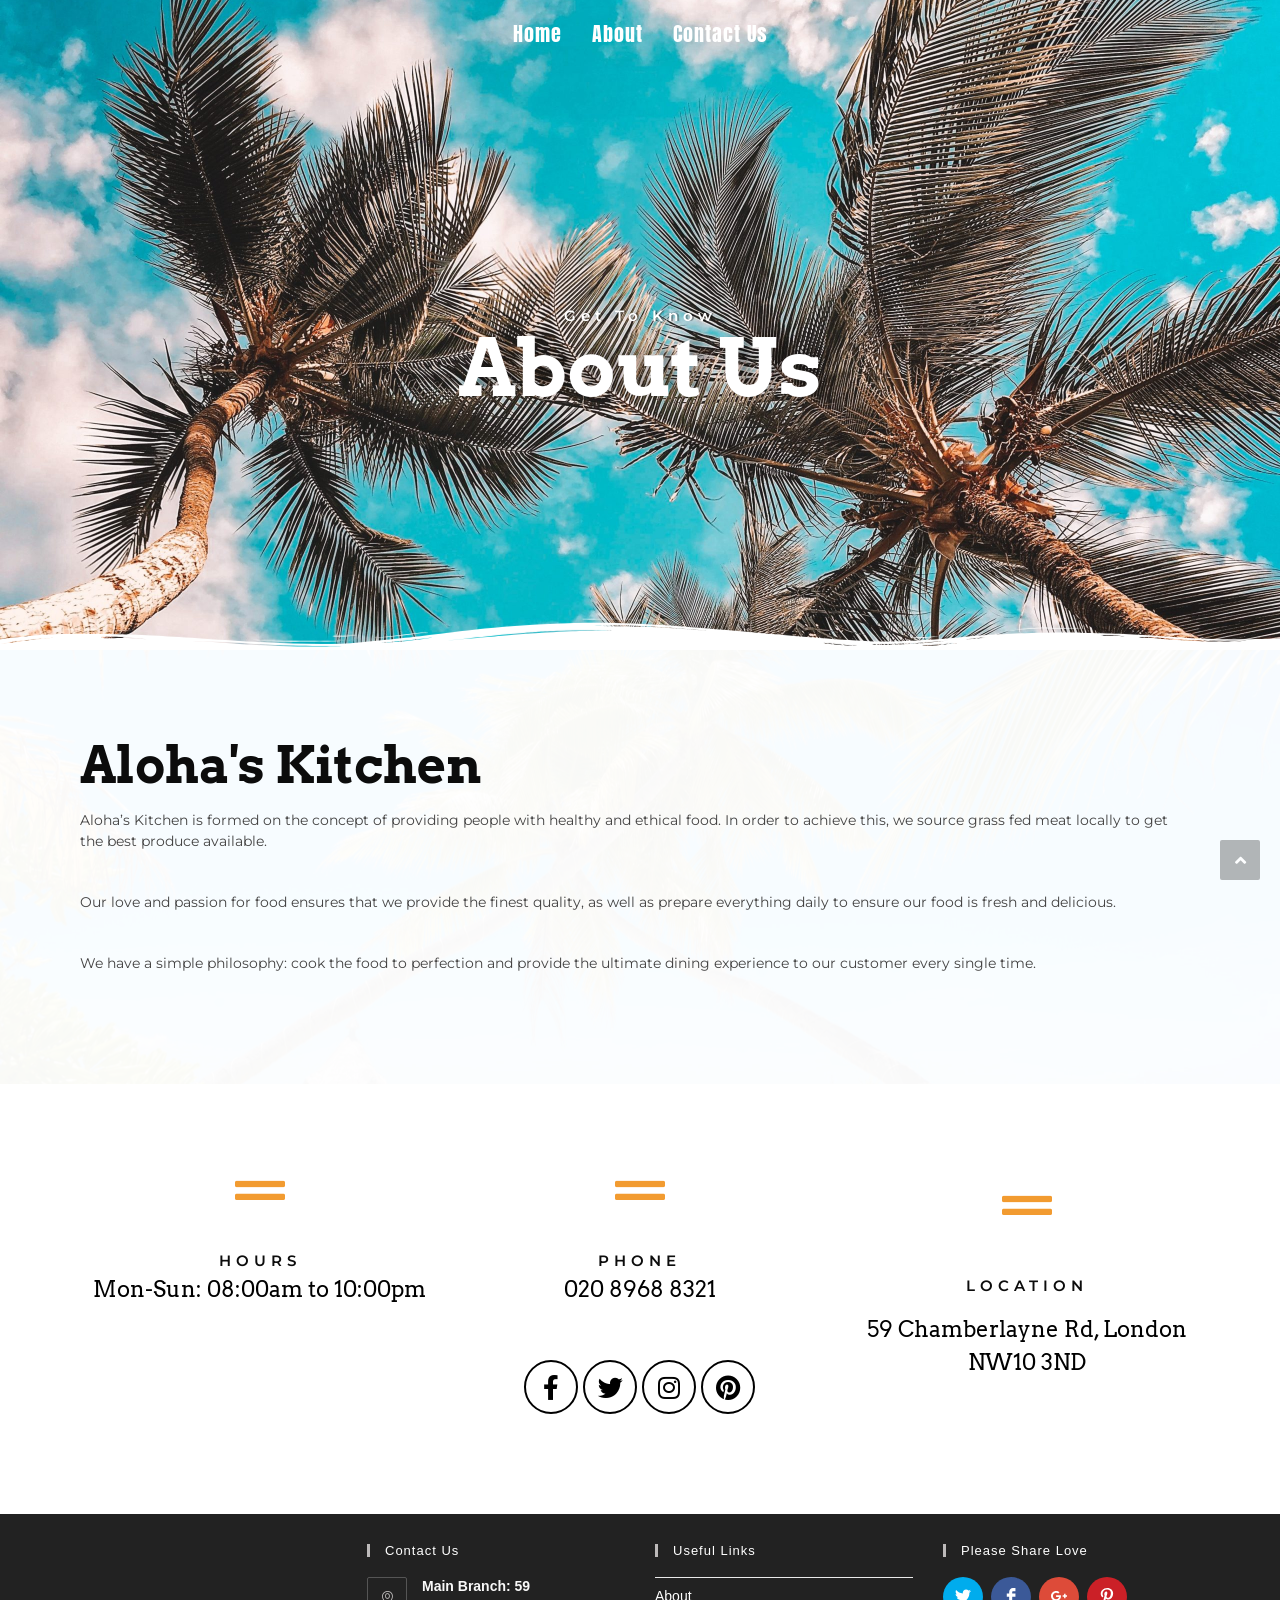
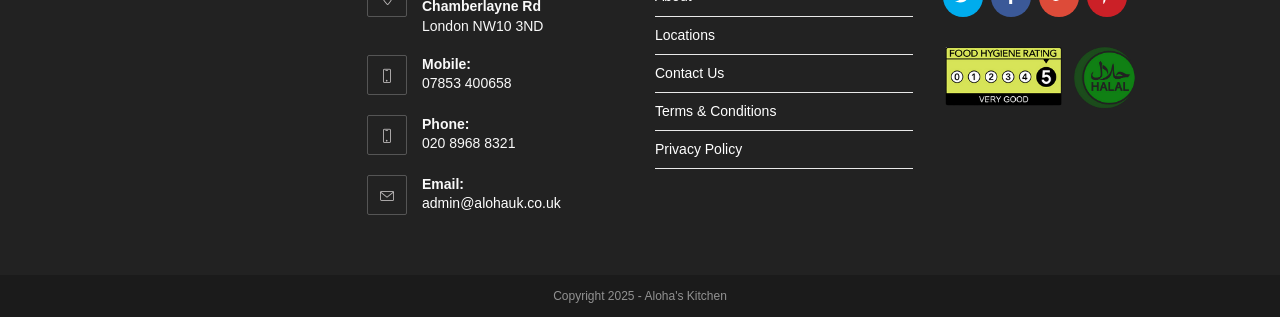
==== commit b68b2b15: "version 2" ====
--- a/about/index.html
+++ b/about/index.html
@@ -6,7 +6,7 @@
 
 	<title>About</title>
 <meta name='robots' content='noindex, nofollow' />
-<meta name="viewport" content="width=device-width, initial-scale=1"><link rel='dns-prefetch' href='//www.fbgcdn.com' />
+<meta name="viewport" content="width=device-width, initial-scale=1">
 <link rel='dns-prefetch' href='//app.convertful.com' />
 <link rel='dns-prefetch' href='//www.googletagmanager.com' />
 <link rel='dns-prefetch' href='//fonts.googleapis.com' />
@@ -28,34 +28,34 @@
 </style>
 	
 
-<link rel='stylesheet' id='online-css-css'  href='https://www.fbgcdn.com/embedder/css/order-online.css?ver=5.8.11' type='text/css' media='all' />
-
-<link rel='stylesheet' id='font-awesome-css'  href='https://alohauk.co.uk/wp-content/themes/oceanwp/assets/fonts/fontawesome/css/all.min.css?ver=5.11.2' type='text/css' media='all' />
-<link rel='stylesheet' id='simple-line-icons-css'  href='https://alohauk.co.uk/wp-content/themes/oceanwp/assets/css/third/simple-line-icons.min.css?ver=2.4.0' type='text/css' media='all' />
-<link rel='stylesheet' id='magnific-popup-css'  href='https://alohauk.co.uk/wp-content/themes/oceanwp/assets/css/third/magnific-popup.min.css?ver=1.0.0' type='text/css' media='all' />
-<link rel='stylesheet' id='slick-css'  href='https://alohauk.co.uk/wp-content/themes/oceanwp/assets/css/third/slick.min.css?ver=1.6.0' type='text/css' media='all' />
-<link rel='stylesheet' id='oceanwp-style-css'  href='https://alohauk.co.uk/wp-content/themes/oceanwp/assets/css/style.min.css?ver=1.8.9' type='text/css' media='all' />
+<link rel='stylesheet' id='online-css-css'  href='../css/order-online.css?ver=5.8.11' type='text/css' media='all' />
+
+<link rel='stylesheet' id='font-awesome-css'  href='../css/all.min.css' type='text/css' media='all' />
+<link rel='stylesheet' id='simple-line-icons-css'  href='../css/simple-line-icons.min.css' type='text/css' media='all' />
+<link rel='stylesheet' id='magnific-popup-css'  href='../css/magnific-popup.min.css' type='text/css' media='all' />
+<link rel='stylesheet' id='slick-css'  href='../css/slick.min.css' type='text/css' media='all' />
+<link rel='stylesheet' id='oceanwp-style-css'  href='../css/style.min.css' type='text/css' media='all' />
 <link rel='stylesheet' id='oceanwp-google-font-playfair-display-css'  href='//fonts.googleapis.com/css?family=Playfair+Display%3A100%2C200%2C300%2C400%2C500%2C600%2C700%2C800%2C900%2C100i%2C200i%2C300i%2C400i%2C500i%2C600i%2C700i%2C800i%2C900i&#038;subset=latin&#038;ver=5.8.11' type='text/css' media='all' />
 <link rel='stylesheet' id='oceanwp-google-font-anton-css'  href='//fonts.googleapis.com/css?family=Anton%3A100%2C200%2C300%2C400%2C500%2C600%2C700%2C800%2C900%2C100i%2C200i%2C300i%2C400i%2C500i%2C600i%2C700i%2C800i%2C900i&#038;subset=latin&#038;ver=5.8.11' type='text/css' media='all' />
-<link rel='stylesheet' id='joinchat-css'  href='https://alohauk.co.uk/wp-content/plugins/creame-whatsapp-me/public/css/joinchat.min.css?ver=4.1.15' type='text/css' media='all' />
+<link rel='stylesheet' id='joinchat-css'  href='../css/joinchat.min.css' type='text/css' media='all' />
 <style id='joinchat-inline-css' type='text/css'>
 .joinchat{ --red:37; --green:211; --blue:102; }
 </style>
-<link rel='stylesheet' id='elementor-icons-css'  href='https://alohauk.co.uk/wp-content/plugins/elementor/assets/lib/eicons/css/elementor-icons.min.css?ver=5.6.2' type='text/css' media='all' />
-<link rel='stylesheet' id='elementor-animations-css'  href='https://alohauk.co.uk/wp-content/plugins/elementor/assets/lib/animations/animations.min.css?ver=2.9.7' type='text/css' media='all' />
-<link rel='stylesheet' id='elementor-frontend-css'  href='https://alohauk.co.uk/wp-content/plugins/elementor/assets/css/frontend.min.css?ver=2.9.7' type='text/css' media='all' />
-<link rel='stylesheet' id='elementor-pro-css'  href='https://alohauk.co.uk/wp-content/plugins/elementor-pro/assets/css/frontend.min.css?ver=2.9.2' type='text/css' media='all' />
+<link rel='stylesheet' id='elementor-icons-css'  href='../css/elementor-icons.min.css' type='text/css' media='all' />
+<link rel='stylesheet' id='elementor-animations-css'  href='../css/animations.min.css' type='text/css' media='all' />
+<link rel='stylesheet' id='elementor-frontend-css'  href='../css/elementor-frontend.min.css' type='text/css' media='all' />
+<link rel='stylesheet' id='elementor-pro-css'  href='../css/elementor-pro-frontend.min.css' type='text/css' media='all' />
 <link rel='stylesheet' id='elementor-global-css'  href='../css/global.css' type='text/css' media='all' />
 <link rel='stylesheet' id='elementor-post-38-css'  href='../css/post-38.css' type='text/css' media='all' />
 <link rel='stylesheet' id='elementor-post-302-css'  href='../css/post-302.css' type='text/css' media='all' />
-<link rel='stylesheet' id='oe-widgets-style-css'  href='https://alohauk.co.uk/wp-content/plugins/ocean-extra/assets/css/widgets.css?ver=5.8.11' type='text/css' media='all' />
+<link rel='stylesheet' id='oe-widgets-style-css'  href='../css/widgets.css' type='text/css' media='all' />
 <link rel='stylesheet' id='google-fonts-1-css'  href='https://fonts.googleapis.com/css?family=Montserrat%3A100%2C100italic%2C200%2C200italic%2C300%2C300italic%2C400%2C400italic%2C500%2C500italic%2C600%2C600italic%2C700%2C700italic%2C800%2C800italic%2C900%2C900italic%7CArvo%3A100%2C100italic%2C200%2C200italic%2C300%2C300italic%2C400%2C400italic%2C500%2C500italic%2C600%2C600italic%2C700%2C700italic%2C800%2C800italic%2C900%2C900italic&#038;ver=5.8.11' type='text/css' media='all' />
-<link rel='stylesheet' id='elementor-icons-shared-0-css'  href='https://alohauk.co.uk/wp-content/plugins/elementor/assets/lib/font-awesome/css/fontawesome.min.css?ver=5.12.0' type='text/css' media='all' />
-<link rel='stylesheet' id='elementor-icons-fa-solid-css'  href='https://alohauk.co.uk/wp-content/plugins/elementor/assets/lib/font-awesome/css/solid.min.css?ver=5.12.0' type='text/css' media='all' />
-<link rel='stylesheet' id='elementor-icons-fa-brands-css'  href='https://alohauk.co.uk/wp-content/plugins/elementor/assets/lib/font-awesome/css/brands.min.css?ver=5.12.0' type='text/css' media='all' />
-<link rel='stylesheet' id='restaurant_system_public_style-css'  href='https://alohauk.co.uk/wp-content/plugins/menu-ordering-reservations/assets/css/public-style.css?ver=2.0.4' type='text/css' media='all' />
-<script type='text/javascript' src='https://www.fbgcdn.com/embedder/js/ewm2.js?ver=5.8.11' id='jsforwp-blocks-frontend-js-js'></script>
-<script type='text/javascript' src='https://alohauk.co.uk/wp-includes/js/jquery/jquery.min.js?ver=3.6.0' id='jquery-core-js'></script>
+<link rel='stylesheet' id='elementor-icons-shared-0-css'  href='../css/fontawesome.min.css' type='text/css' media='all' />
+<link rel='stylesheet' id='elementor-icons-fa-solid-css'  href='../css/solid.min.css' type='text/css' media='all' />
+<link rel='stylesheet' id='elementor-icons-fa-brands-css'  href='../css/brands.min.css' type='text/css' media='all' />
+<link rel='stylesheet' id='restaurant_system_public_style-css'  href='../css/public-style.css' type='text/css' media='all' />
+<script type='text/javascript' src='../js/ewm2.js' id='jsforwp-blocks-frontend-js-js'></script>
+<script type='text/javascript' src='../js/jquery.min.js' id='jquery-core-js'></script>
 
 <!-- Google Analytics snippet added by Site Kit -->
 <script type='text/javascript' src='https://www.googletagmanager.com/gtag/js?id=UA-179753192-1' id='google_gtagjs-js' async></script>
@@ -142,7 +142,7 @@
 	
 	<div id="site-logo-inner" class="clr">
 
-						<a href="/" rel="home" class="site-title site-logo-text" ></a>
+						<a href="../" rel="home" class="site-title site-logo-text" ></a>
 				
 	</div><!-- #site-logo-inner -->
 
@@ -156,7 +156,7 @@
 			
 			<nav id="site-navigation" class="navigation main-navigation clr" itemscope="itemscope" itemtype="https://schema.org/SiteNavigationElement" role="navigation" >
 
-				<ul id="menu-menu" class="main-menu dropdown-menu sf-menu"><li id="menu-item-72" class="menu-item menu-item-type-post_type menu-item-object-page menu-item-home menu-item-72"><a href="/" class="menu-link"><span class="text-wrap">Home</span></a></li><li id="menu-item-305" class="menu-item menu-item-type-post_type menu-item-object-page current-menu-item page_item page-item-302 current_page_item menu-item-305"><a href="/about/" class="menu-link"><span class="text-wrap">About</span></a></li><li id="menu-item-74" class="menu-item menu-item-type-post_type menu-item-object-page menu-item-74"><a href="/contact-us/" class="menu-link"><span class="text-wrap">Contact Us</span></a></li></ul>
+				<ul id="menu-menu" class="main-menu dropdown-menu sf-menu"><li id="menu-item-72" class="menu-item menu-item-type-post_type menu-item-object-page menu-item-home menu-item-72"><a href="../" class="menu-link"><span class="text-wrap">Home</span></a></li><li id="menu-item-305" class="menu-item menu-item-type-post_type menu-item-object-page current-menu-item page_item page-item-302 current_page_item menu-item-305"><a href="../about/" class="menu-link"><span class="text-wrap">About</span></a></li><li id="menu-item-74" class="menu-item menu-item-type-post_type menu-item-object-page menu-item-74"><a href="../contact-us/" class="menu-link"><span class="text-wrap">Contact Us</span></a></li></ul>
 			</nav><!-- #site-navigation -->
 
 			
@@ -187,12 +187,12 @@
 
 	<nav class="clr" itemscope="itemscope" itemtype="https://schema.org/SiteNavigationElement">
 
-		<ul id="menu-menu-1" class="menu"><li class="menu-item menu-item-type-post_type menu-item-object-page menu-item-home menu-item-72"><a href="/">Home</a></li>
-<li class="menu-item menu-item-type-post_type menu-item-object-page current-menu-item page_item page-item-302 current_page_item menu-item-305"><a href="/about/" aria-current="page">About</a></li>
-<li class="menu-item menu-item-type-post_type menu-item-object-page menu-item-74"><a href="/contact-us/">Contact Us</a></li>
+		<ul id="menu-menu-1" class="menu"><li class="menu-item menu-item-type-post_type menu-item-object-page menu-item-home menu-item-72"><a href="../">Home</a></li>
+<li class="menu-item menu-item-type-post_type menu-item-object-page current-menu-item page_item page-item-302 current_page_item menu-item-305"><a href="../about/" aria-current="page">About</a></li>
+<li class="menu-item menu-item-type-post_type menu-item-object-page menu-item-74"><a href="../contact-us/">Contact Us</a></li>
 </ul>
 <div id="mobile-menu-search" class="clr">
-	<form method="get" action="/" class="mobile-searchform" role="search" aria-label="Search for:">
+	<form method="get" action="../" class="mobile-searchform" role="search" aria-label="Search for:">
 		<label for="ocean-mobile-search1">
 			<input type="search" name="s" autocomplete="off" placeholder="Search" />
 			<button type="submit" class="searchform-submit" aria-label="Submit Search">
@@ -459,11 +459,11 @@
 					<div id="ocean_contact_info-4" class="footer-widget widget-oceanwp-contact-info clr"><h4 class="widget-title">Contact Us</h4><ul class="contact-info-widget default"><li class="address"><i class="icon-location-pin" aria-hidden="true"></i><div class="oceanwp-info-wrap"><span class="oceanwp-contact-title">Main Branch: 59 Chamberlayne Rd</span><span class="oceanwp-contact-text">London NW10 3ND</span></div></li><li class="phone"><i class="icon-screen-smartphone" aria-hidden="true"></i><div class="oceanwp-info-wrap"><span class="oceanwp-contact-title">Mobile:</span><span class="oceanwp-contact-text">07853 400658</span></div></li><li class="mobile"><i class="icon-screen-smartphone" aria-hidden="true"></i><div class="oceanwp-info-wrap"><span class="oceanwp-contact-title">Phone:</span><span class="oceanwp-contact-text">020 8968 8321</span></div></li><li class="email"><i class="icon-envelope" aria-hidden="true"></i><div class="oceanwp-info-wrap"><span class="oceanwp-contact-title">Email:</span><span class="oceanwp-contact-text"><a href="mailto:a&#100;m&#105;n&#064;al&#111;&#104;a&#117;&#107;&#046;co&#046;&#117;&#107;">admin@alohauk.co.uk</a><span class="screen-reader-text">Opens in your application</span></span></div></li></ul></div>				</div><!-- .footer-one-box -->
 				
 							<div class="footer-box span_1_of_4 col col-3 ">
-					<div id="nav_menu-2" class="footer-widget widget_nav_menu clr"><h4 class="widget-title">Useful Links</h4><div class="menu-footer-container"><ul id="menu-footer" class="menu"><li id="menu-item-304" class="menu-item menu-item-type-post_type menu-item-object-page current-menu-item page_item page-item-302 current_page_item menu-item-304"><a href="/about/" aria-current="page">About</a></li>
-<li id="menu-item-173" class="menu-item menu-item-type-post_type menu-item-object-page menu-item-173"><a href="/location/">Locations</a></li>
-<li id="menu-item-176" class="menu-item menu-item-type-post_type menu-item-object-page menu-item-176"><a href="/contact-us/">Contact Us</a></li>
-<li id="menu-item-300" class="menu-item menu-item-type-post_type menu-item-object-page menu-item-300"><a href="/terms/">Terms &#038; Conditions</a></li>
-<li id="menu-item-301" class="menu-item menu-item-type-post_type menu-item-object-page menu-item-301"><a href="/privacy-policy/">Privacy Policy</a></li>
+					<div id="nav_menu-2" class="footer-widget widget_nav_menu clr"><h4 class="widget-title">Useful Links</h4><div class="menu-footer-container"><ul id="menu-footer" class="menu"><li id="menu-item-304" class="menu-item menu-item-type-post_type menu-item-object-page current-menu-item page_item page-item-302 current_page_item menu-item-304"><a href="../about/" aria-current="page">About</a></li>
+<li id="menu-item-173" class="menu-item menu-item-type-post_type menu-item-object-page menu-item-173"><a href="../location/">Locations</a></li>
+<li id="menu-item-176" class="menu-item menu-item-type-post_type menu-item-object-page menu-item-176"><a href="../contact-us/">Contact Us</a></li>
+<li id="menu-item-300" class="menu-item menu-item-type-post_type menu-item-object-page menu-item-300"><a href="../terms/">Terms &#038; Conditions</a></li>
+<li id="menu-item-301" class="menu-item menu-item-type-post_type menu-item-object-page menu-item-301"><a href="../privacy-policy/">Privacy Policy</a></li>
 </ul></div></div>				</div><!-- .footer-one-box -->
 				
 							<div class="footer-box span_1_of_4 col col-4">
@@ -564,40 +564,40 @@
 		<svg height="0" width="0"><defs><clipPath id="joinchat__message__peak"><path d="M17 25V0C17 12.877 6.082 14.9 1.031 15.91c-1.559.31-1.179 2.272.004 2.272C9.609 18.182 17 18.088 17 25z"/></clipPath></defs></svg>
 </div>
 
-<script type='text/javascript' src='https://alohauk.co.uk/wp-content/themes/oceanwp/assets/js/third/magnific-popup.min.js?ver=1.8.9' id='magnific-popup-js'></script>
-<script type='text/javascript' src='https://alohauk.co.uk/wp-content/themes/oceanwp/assets/js/third/lightbox.min.js?ver=1.8.9' id='oceanwp-lightbox-js'></script>
+<script type='text/javascript' src='../js/magnific-popup.min.js' id='magnific-popup-js'></script>
+<script type='text/javascript' src='../js/lightbox.min.js' id='oceanwp-lightbox-js'></script>
 <script type='text/javascript' id='oceanwp-main-js-extra'>
 /* <![CDATA[ */
-var oceanwpLocalize = {"isRTL":"","menuSearchStyle":"disabled","sidrSource":null,"sidrDisplace":"1","sidrSide":"left","sidrDropdownTarget":"link","verticalHeaderTarget":"link","customSelects":".woocommerce-ordering .orderby, #dropdown_product_cat, .widget_categories select, .widget_archive select, .single-product .variations_form .variations select","ajax_url":"https:\/\/alohauk.co.uk\/wp-admin\/admin-ajax.php"};
+var oceanwpLocalize = {"isRTL":"","menuSearchStyle":"disabled","sidrSource":null,"sidrDisplace":"1","sidrSide":"left","sidrDropdownTarget":"link","verticalHeaderTarget":"link","customSelects":".woocommerce-ordering .orderby, #dropdown_product_cat, .widget_categories select, .widget_archive select, .single-product .variations_form .variations select","ajax_url":"/ajax-handler"};
 /* ]]> */
 </script>
-<script type='text/javascript' src='https://alohauk.co.uk/wp-content/themes/oceanwp/assets/js/main.min.js?ver=1.8.9' id='oceanwp-main-js'></script>
-<script type='text/javascript' src='https://alohauk.co.uk/wp-content/plugins/ocean-extra/includes/widgets/js/share.min.js?ver=5.8.11' id='oe-social-share-js'></script>
+<script type='text/javascript' src='../js/main.min.js' id='oceanwp-main-js'></script>
+<script type='text/javascript' src='../js/share.min.js' id='oe-social-share-js'></script>
 <script type='text/javascript' id='convertful-api-js-extra'>
 /* <![CDATA[ */
-var convPlatformVars = {"postType":"page","categories":[],"tags":[],"ajax_url":"https:\/\/alohauk.co.uk\/index.php?rest_route=\/convertful\/v2\/","userRoles":["guest"]};
+var convPlatformVars = {"postType":"page","categories":[],"tags":[],"ajax_url":"/api/convertful/","userRoles":["guest"]};
 /* ]]> */
 </script>
-<script type="text/javascript" id="convertful-api" src="https://app.convertful.com/Convertful.js?owner=20066" async="async"></script><script type='text/javascript' src='https://alohauk.co.uk/wp-content/plugins/creame-whatsapp-me/public/js/joinchat.min.js?ver=4.1.15' id='joinchat-js'></script>
-<script type='text/javascript' src='https://alohauk.co.uk/wp-content/plugins/wp-smushit/app/assets/js/smush-lazy-load.min.js?ver=3.9.1' id='smush-lazy-load-js'></script>
-<script type='text/javascript' src='https://alohauk.co.uk/wp-includes/js/wp-embed.min.js?ver=5.8.11' id='wp-embed-js'></script>
+<script type="text/javascript" id="convertful-api" src="https://app.convertful.com/Convertful.js?owner=20066" async="async"></script><script type='text/javascript' src='../js/joinchat.min.js' id='joinchat-js'></script>
+<script type='text/javascript' src='../js/smush-lazy-load.min.js' id='smush-lazy-load-js'></script>
+<script type='text/javascript' src='../js/wp-embed.min.js' id='wp-embed-js'></script>
 <!--[if lt IE 9]>
-<script type='text/javascript' src='https://alohauk.co.uk/wp-content/themes/oceanwp/assets/js/third/html5.min.js?ver=1.8.9' id='html5shiv-js'></script>
+<script type='text/javascript' src='../js/html5.min.js' id='html5shiv-js'></script>
 <![endif]-->
-<script type='text/javascript' src='https://alohauk.co.uk/wp-content/plugins/elementor/assets/js/frontend-modules.min.js?ver=2.9.7' id='elementor-frontend-modules-js'></script>
-<script type='text/javascript' src='https://alohauk.co.uk/wp-content/plugins/elementor-pro/assets/lib/sticky/jquery.sticky.min.js?ver=2.9.2' id='elementor-sticky-js'></script>
+<script type='text/javascript' src='../js/frontend-modules.min.js' id='elementor-frontend-modules-js'></script>
+<script type='text/javascript' src='../js/jquery.sticky.min.js' id='elementor-sticky-js'></script>
 <script type='text/javascript' id='elementor-pro-frontend-js-before'>
-var ElementorProFrontendConfig = {"ajaxurl":"https:\/\/alohauk.co.uk\/wp-admin\/admin-ajax.php","nonce":"8aff9b419e","i18n":{"toc_no_headings_found":"No headings were found on this page."},"shareButtonsNetworks":{"facebook":{"title":"Facebook","has_counter":true},"twitter":{"title":"Twitter"},"google":{"title":"Google+","has_counter":true},"linkedin":{"title":"LinkedIn","has_counter":true},"pinterest":{"title":"Pinterest","has_counter":true},"reddit":{"title":"Reddit","has_counter":true},"vk":{"title":"VK","has_counter":true},"odnoklassniki":{"title":"OK","has_counter":true},"tumblr":{"title":"Tumblr"},"delicious":{"title":"Delicious"},"digg":{"title":"Digg"},"skype":{"title":"Skype"},"stumbleupon":{"title":"StumbleUpon","has_counter":true},"mix":{"title":"Mix"},"telegram":{"title":"Telegram"},"pocket":{"title":"Pocket","has_counter":true},"xing":{"title":"XING","has_counter":true},"whatsapp":{"title":"WhatsApp"},"email":{"title":"Email"},"print":{"title":"Print"}},"facebook_sdk":{"lang":"en_US","app_id":""}};
+var ElementorProFrontendConfig = {"ajaxurl":"/ajax-handler","nonce":"8aff9b419e","i18n":{"toc_no_headings_found":"No headings were found on this page."},"shareButtonsNetworks":{"facebook":{"title":"Facebook","has_counter":true},"twitter":{"title":"Twitter"},"google":{"title":"Google+","has_counter":true},"linkedin":{"title":"LinkedIn","has_counter":true},"pinterest":{"title":"Pinterest","has_counter":true},"reddit":{"title":"Reddit","has_counter":true},"vk":{"title":"VK","has_counter":true},"odnoklassniki":{"title":"OK","has_counter":true},"tumblr":{"title":"Tumblr"},"delicious":{"title":"Delicious"},"digg":{"title":"Digg"},"skype":{"title":"Skype"},"stumbleupon":{"title":"StumbleUpon","has_counter":true},"mix":{"title":"Mix"},"telegram":{"title":"Telegram"},"pocket":{"title":"Pocket","has_counter":true},"xing":{"title":"XING","has_counter":true},"whatsapp":{"title":"WhatsApp"},"email":{"title":"Email"},"print":{"title":"Print"}},"facebook_sdk":{"lang":"en_US","app_id":""}};
 </script>
-<script type='text/javascript' src='https://alohauk.co.uk/wp-content/plugins/elementor-pro/assets/js/frontend.min.js?ver=2.9.2' id='elementor-pro-frontend-js'></script>
-<script type='text/javascript' src='https://alohauk.co.uk/wp-includes/js/jquery/ui/core.min.js?ver=1.12.1' id='jquery-ui-core-js'></script>
-<script type='text/javascript' src='https://alohauk.co.uk/wp-content/plugins/elementor/assets/lib/dialog/dialog.min.js?ver=4.7.6' id='elementor-dialog-js'></script>
-<script type='text/javascript' src='https://alohauk.co.uk/wp-content/plugins/elementor/assets/lib/waypoints/waypoints.min.js?ver=4.0.2' id='elementor-waypoints-js'></script>
-<script type='text/javascript' src='https://alohauk.co.uk/wp-content/plugins/elementor/assets/lib/swiper/swiper.min.js?ver=5.3.6' id='swiper-js'></script>
-<script type='text/javascript' src='https://alohauk.co.uk/wp-content/plugins/elementor/assets/lib/share-link/share-link.min.js?ver=2.9.7' id='share-link-js'></script>
+<script type='text/javascript' src='../js/elementor-pro-frontend.min.js' id='elementor-pro-frontend-js'></script>
+<script type='text/javascript' src='../js/jquery-ui-core.min.js' id='jquery-ui-core-js'></script>
+<script type='text/javascript' src='../js/dialog.min.js' id='elementor-dialog-js'></script>
+<script type='text/javascript' src='../js/waypoints.min.js' id='elementor-waypoints-js'></script>
+<script type='text/javascript' src='../js/swiper.min.js' id='swiper-js'></script>
+<script type='text/javascript' src='../js/share-link.min.js' id='share-link-js'></script>
 <script type='text/javascript' id='elementor-frontend-js-before'>
-var elementorFrontendConfig = {"environmentMode":{"edit":false,"wpPreview":false},"i18n":{"shareOnFacebook":"Share on Facebook","shareOnTwitter":"Share on Twitter","pinIt":"Pin it","downloadImage":"Download image"},"is_rtl":false,"breakpoints":{"xs":0,"sm":480,"md":768,"lg":1025,"xl":1440,"xxl":1600},"version":"2.9.7","urls":{"assets":"https:\/\/alohauk.co.uk\/wp-content\/plugins\/elementor\/assets\/"},"settings":{"page":[],"general":{"elementor_global_image_lightbox":"yes","elementor_lightbox_enable_counter":"yes","elementor_lightbox_enable_fullscreen":"yes","elementor_lightbox_enable_zoom":"yes","elementor_lightbox_enable_share":"yes","elementor_lightbox_title_src":"title","elementor_lightbox_description_src":"description"},"editorPreferences":[]},"post":{"id":302,"title":"About","excerpt":"","featuredImage":false}};
+var elementorFrontendConfig = {"environmentMode":{"edit":false,"wpPreview":false},"i18n":{"shareOnFacebook":"Share on Facebook","shareOnTwitter":"Share on Twitter","pinIt":"Pin it","downloadImage":"Download image"},"is_rtl":false,"breakpoints":{"xs":0,"sm":480,"md":768,"lg":1025,"xl":1440,"xxl":1600},"version":"2.9.7","urls":{"assets":"../css/"},"settings":{"page":[],"general":{"elementor_global_image_lightbox":"yes","elementor_lightbox_enable_counter":"yes","elementor_lightbox_enable_fullscreen":"yes","elementor_lightbox_enable_zoom":"yes","elementor_lightbox_enable_share":"yes","elementor_lightbox_title_src":"title","elementor_lightbox_description_src":"description"},"editorPreferences":[]},"post":{"id":302,"title":"About","excerpt":"","featuredImage":false}};
 </script>
-<script type='text/javascript' src='https://alohauk.co.uk/wp-content/plugins/elementor/assets/js/frontend.min.js?ver=2.9.7' id='elementor-frontend-js'></script>
+<script type='text/javascript' src='../js/elementor-frontend.min.js' id='elementor-frontend-js'></script>
 </body>
 </html>
--- a/css/order-online.css
+++ b/css/order-online.css
@@ -0,0 +1,111 @@
+/** STATIC - BEGIN **/
+
+.gloriafood-button,
+.glf-button {
+    display: inline-block;
+    padding: 20px;
+    margin: 2px;
+    box-sizing: border-box;
+
+    cursor: pointer;
+    text-align: center;
+    vertical-align: middle;
+
+    color: #fff !important;
+    text-decoration: none !important;
+    font-family: "Arial", sans-serif;
+    font-size: 18px;
+    font-weight: bold;
+    text-shadow: 0 1px 0 rgba(0,0,0,.1);
+
+    border-radius: 3px;
+    background-clip: padding-box;
+    background-color: #ef8b17;
+    box-shadow: 0 1px 0 rgba(0,0,0,.15);
+    background-image: url([data-uri]);
+    background-image: -moz-linear-gradient(bottom, rgba(0,0,0,.1) 0%, rgba(255,255,255,.1) 100%);
+    background-image: -o-linear-gradient(bottom, rgba(0,0,0,.1) 0%, rgba(255,255,255,.1) 100%);
+    background-image: -webkit-linear-gradient(bottom, rgba(0,0,0,.1) 0%, rgba(255,255,255,.1) 100%);
+    background-image: linear-gradient(bottom, rgba(0,0,0,.1) 0%, rgba(255,255,255,.1) 100%);
+
+    transition: filter 0.4s ease-out;
+}
+
+.gloriafood-button.reservation,
+.glf-button.reservation {
+    background-color: #334f66;
+}
+
+.gloriafood-button:hover,
+.glf-button:hover {
+    filter: brightness(110%);
+    color: #fff !important;
+    text-decoration: none !important;
+}
+
+.gloriafood-button.reservation:hover,
+.glf-button.reservation:hover {
+    filter: brightness(110%);
+}
+
+.gloriafood-button:active,
+.glf-button:active {
+    color: #fff !important;
+    text-decoration: none !important;
+}
+
+/** STATIC - END **/
+
+
+/** DYNAMIC - BEGIN **/
+
+.glf-backdrop {
+    position: fixed;
+    top: 0;
+    right: 0;
+    bottom: 0;
+    left: 0;
+    z-index: 999997;
+    background-color: rgba(0,0,0,0);
+    transition: background-color .15s linear;
+}
+
+.glf-backdrop-visible {
+    background-color: rgba(0,0,0,0.35);
+}
+
+.glf-preloader-wrapper {
+    position: absolute;
+    top: 50%;
+    left: 50%;
+
+    transform: translate(-50%, -50%);
+    -webkit-transform: translate(-50%, -50%);
+}
+
+.glf-preloader {
+    width: 100px;
+    height: 100px;
+    border-radius: 50%;
+    box-sizing: border-box;
+    border: solid 15px rgba(255, 255, 255, 0.2);
+    border-top-color: #fff;
+
+    -webkit-animation: glf-spin 1s infinite linear;
+    animation: glf-spin 1s infinite linear;
+    transform-origin: 50%;
+}
+
+@keyframes glf-spin {
+    100% {
+        transform: rotate(360deg);
+    }
+}
+
+@-webkit-keyframes glf-spin {
+    100% {
+        -webkit-transform: rotate(360deg);
+    }
+}
+
+/** DYNAMIC - END **/
--- a/css/style.min.css
+++ b/css/style.min.css
@@ -0,0 +1 @@
+﻿html,body,div,span,applet,object,iframe,h1,h2,h3,h4,h5,h6,p,blockquote,pre,a,abbr,acronym,address,big,cite,code,del,dfn,em,img,ins,kbd,q,s,samp,small,strike,strong,sub,sup,tt,var,b,u,i,center,dl,dt,dd,ol,ul,li,fieldset,form,label,legend,table,caption,tbody,tfoot,thead,tr,th,td,article,aside,canvas,details,embed,figure,figcaption,footer,header,hgroup,menu,nav,output,ruby,section,summary,time,mark,audio,video{margin:0;padding:0;border:0;outline:0;font-size:100%;font:inherit;vertical-align:baseline;font-family:inherit;font-size:100%;font-style:inherit;font-weight:inherit}article,aside,details,figcaption,figure,footer,header,hgroup,menu,nav,section{display:block}html{font-size:62.5%;overflow-y:scroll;-webkit-text-size-adjust:100%;-ms-text-size-adjust:100%}*,*:before,*:after{-webkit-box-sizing:border-box;-moz-box-sizing:border-box;box-sizing:border-box}article,aside,details,figcaption,figure,footer,header,main,nav,section{display:block}table{border-collapse:collapse;border-spacing:0}caption,th,td{font-weight:normal;text-align:left}blockquote:before,blockquote:after,q:before,q:after{content:'';content:none}blockquote,q{quotes:none}a:focus{outline:1.5px solid #323232}a:hover,a:active{outline:0}a img{border:0}img{max-width:100%;height:auto}select{max-width:100%}em{font-style:italic}* html{font-size:87.5%}html{-ms-overflow-x:hidden;overflow-x:hidden}body{font-family:"Open Sans",sans-serif;font-size:14px;line-height:1.8;color:#929292;-webkit-font-smoothing:antialiased;-moz-osx-font-smoothing:grayscale;overflow-wrap:break-word;word-wrap:break-word}body{background-color:#fff}.mejs-container{margin-bottom:20px}dfn,cite,em,i{font-style:italic}body .oceanwp-row{margin:0 -10px}body .oceanwp-row .col{float:left;margin:0 0 20px;padding:0 10px}body .oceanwp-row .span_1_of_1{float:none;width:100%}body .oceanwp-row .span_1_of_2{width:50%}body .oceanwp-row .span_1_of_3{width:33.33%}body .oceanwp-row .span_1_of_4{width:25%}body .oceanwp-row .span_1_of_5{width:20%}body .oceanwp-row .span_1_of_6{width:16.66666667%}body .oceanwp-row .span_1_of_7{width:14.28%}body .oceanwp-row .span_1_of_8{width:12.5%}body .oceanwp-row .span_1_of_9{width:11.11%}body .oceanwp-row .span_1_of_10{width:10%}.count-1,.col-1,.col.first{clear:both;margin-left:0}.isotope-entry{clear:none}.no-margin{margin:0 !important}.no-padding{padding:0 !important}.responsive-video-wrap iframe,.responsive-video-wrap object,.responsive-video-wrap embed,.responsive-audio-wrap iframe,.responsive-audio-wrap object,.responsive-audio-wrap embed{display:block}.wp-video-shortcode{max-width:100% !important}.responsive-video-wrap p{margin:0}form.oceanwp-searchform{display:inline-block;position:relative;height:35px}form.oceanwp-searchform input{margin:0;padding:0 40px 0 15px;height:100%;min-height:100%}form.oceanwp-searchform button{display:block;position:absolute;top:50%;right:0;min-width:40px;height:60%;height:100%;font-size:12px;font-weight:600;background-color:transparent !important;margin:0;padding:0;border:0;text-align:center;line-height:1;-webkit-transition:all 0.3s ease;-moz-transition:all 0.3s ease;-ms-transition:all 0.3s ease;-o-transition:all 0.3s ease;transition:all 0.3s ease;-webkit-transform:translateY(-50%);-moz-transform:translateY(-50%);-ms-transform:translateY(-50%);-o-transform:translateY(-50%);transform:translateY(-50%)}.polylang-switcher-shortcode li{float:left;margin-right:5px}.polylang-switcher-shortcode.flags-and-names li{margin-right:15px}.polylang-switcher-shortcode li:last-child{margin-right:0}.screen-reader-text{border:0;clip:rect(1px, 1px, 1px, 1px);clip-path:inset(50%);height:1px;margin:-1px;font-size:14px !important;font-weight:400;overflow:hidden;padding:0;position:absolute !important;width:1px;word-wrap:normal !important}.screen-reader-text:focus{background-color:#f1f1f1;border-radius:3px;box-shadow:0 0 2px 2px rgba(0,0,0,0.6);clip:auto !important;clip-path:none;color:#21759b;display:block;font-size:14px;font-size:.875rem;font-weight:bold;height:auto;left:5px;line-height:normal;padding:15px 23px 14px;text-decoration:none;top:5px;width:auto;z-index:100000}::selection{color:#fff;background:#333;text-shadow:none}::-moz-selection{color:#fff;background:#333;text-shadow:none}@media only screen and (min-width: 768px) and (max-width: 959px){body .oceanwp-row .span_1_of_4.col-3.col,body .oceanwp-row .span_1_of_4.col.product:nth-child(2n+3){margin-left:0;clear:both}body .oceanwp-row .span_1_of_4.col,body .oceanwp-isotope-grid .span_1_of_4.col{width:50%}}@media only screen and (max-width: 480px){.col{width:100%;margin-left:0;margin-right:0;margin-bottom:30px}}/*! normalize.css v3.0.3 | MIT License | github.com/necolas/normalize.css */html{font-family:sans-serif;-ms-text-size-adjust:100%;-webkit-text-size-adjust:100%}body{margin:0}article,aside,details,figcaption,figure,footer,header,hgroup,main,menu,nav,section,summary{display:block}audio,canvas,progress,video{display:inline-block;vertical-align:baseline}audio:not([controls]){display:none;height:0}[hidden],template{display:none}a{background-color:transparent}a:active,a:hover{outline:0}abbr[title]{border-bottom:1px dotted}b,strong{font-weight:600}dfn{font-style:italic}mark{background:#ff0;color:#000}small{font-size:80%}sub,sup{font-size:75%;line-height:0;position:relative;vertical-align:baseline}sup{top:-0.5em}sub{bottom:-0.25em}img{border:0}svg:not(:root){overflow:hidden}hr{-webkit-box-sizing:content-box;-moz-box-sizing:content-box;box-sizing:content-box;height:0}pre{overflow:auto}code,kbd,pre,samp{font-family:monospace, monospace;font-size:1em}button,input,optgroup,select,textarea{color:inherit;font:inherit;margin:0}button{overflow:visible}button,select{text-transform:none}button,html input[type="button"],input[type="reset"],input[type="submit"]{-webkit-appearance:button;cursor:pointer}button[disabled],html input[disabled]{cursor:default}button::-moz-focus-inner,input::-moz-focus-inner{border:0;padding:0}input{line-height:normal}input[type="checkbox"],input[type="radio"]{-webkit-box-sizing:border-box;-moz-box-sizing:border-box;box-sizing:border-box;padding:0}input[type="number"]::-webkit-inner-spin-button,input[type="number"]::-webkit-outer-spin-button{height:auto}input[type="search"]::-webkit-search-cancel-button,input[type="search"]::-webkit-search-decoration{-webkit-appearance:none}fieldset{border:1px solid #c0c0c0;margin:0 2px;padding:0.35em 0.625em 0.75em}legend{border:0;padding:0}textarea{overflow:auto}optgroup{font-weight:bold}table{border-collapse:collapse;border-spacing:0}td,th{padding:0}.container{width:1200px;max-width:90%;margin:0 auto}#wrap{position:relative}#main{position:relative}#main #content-wrap{padding-top:50px;padding-bottom:50px}.no-margins #main #content-wrap,.no-margins.separate-layout #main #content-wrap,.landing-page #main #content-wrap{padding-top:0;padding-bottom:0}.content-area{float:left;position:relative;width:72%;padding-right:30px;border-right-width:1px;border-style:solid;border-color:#f1f1f1}.widget-area{width:28%}.widget-area.sidebar-primary{float:right;padding-left:30px}.widget-area.sidebar-secondary{float:left}.content-full-width .content-area,body.content-full-screen #content-wrap{width:100% !important;max-width:none !important;padding:0 !important;border:0 !important}.content-full-screen .content-area{float:none;width:100% !important;max-width:none !important;padding:0 !important;margin:0 !important;border:0 !important}.content-left-sidebar .content-area{float:right;padding-left:30px;padding-right:0;border-left-width:1px;border-right-width:0}.content-left-sidebar .widget-area{float:left;padding-right:30px;padding-left:0}.content-both-sidebars .content-area{width:44%}.content-both-sidebars.scs-style .content-area{left:28%;padding-left:30px;border-left-width:1px}.content-both-sidebars.scs-style .widget-area.sidebar-secondary{position:relative;left:-44%;padding-right:30px}.content-both-sidebars.ssc-style .content-area{left:56%;padding-left:30px;padding-right:0;border-left-width:1px;border-right-width:0}.content-both-sidebars.ssc-style .widget-area{position:relative;left:-44%;padding-right:30px}.content-both-sidebars.ssc-style .widget-area.sidebar-primary{padding-left:0}.content-both-sidebars.css-style .widget-area.sidebar-secondary{padding-left:30px}.boxed-layout{background-color:#e9e9e9}.boxed-layout #wrap{width:1280px;max-width:100%;margin:0 auto;background-color:#fff}.boxed-layout.wrap-boxshadow #wrap{-webkit-box-shadow:0 1px 4px rgba(0,0,0,0.15);-moz-box-shadow:0 1px 4px rgba(0,0,0,0.15);box-shadow:0 1px 4px rgba(0,0,0,0.15)}.boxed-layout #wrap .container{width:auto;max-width:none;padding-left:30px;padding-right:30px}.boxed-layout.content-full-screen #content-wrap{padding-left:0 !important;padding-right:0 !important}.boxed-layout #footer-widgets{margin:0}.boxed-layout .site-breadcrumbs{right:30px}.separate-layout{background-color:#f1f1f1}.separate-layout .content-area,.separate-layout .widget-area .sidebar-box{background-color:#fff;padding:30px}.separate-layout.content-left-sidebar .content-area{padding:30px}.separate-layout.content-full-width .content-area{padding:30px !important}.separate-layout .content-area{border-right-width:0}.separate-layout.content-left-sidebar .content-area{border-left-width:0}.separate-layout .widget-area.sidebar-primary{padding-left:20px}.separate-layout .widget-area.sidebar-secondary{padding-right:20px}.separate-layout.content-left-sidebar .widget-area{padding-right:20px;padding-left:0}.separate-layout #main #content-wrap{padding-top:20px;padding-bottom:20px}.separate-layout .sidebar-box{margin-bottom:20px}.separate-layout .sidebar-box:last-child{margin-bottom:0}.separate-layout.content-both-sidebars.scs-style .content-area{border-left-width:0}.separate-layout.content-both-sidebars.scs-style .widget-area.sidebar-secondary{padding-right:20px}.separate-layout.content-both-sidebars.ssc-style .content-area{padding-right:30px;border-left-width:0}.separate-layout.content-both-sidebars.ssc-style .widget-area{padding-right:20px}.separate-layout.content-both-sidebars.css-style .widget-area.sidebar-secondary{padding-left:20px;padding-right:0}body.separate-blog.separate-layout .content-area{padding:0 !important;background-color:transparent}body.separate-blog.separate-layout #blog-entries>*{background-color:#fff;padding:30px;border:0;margin-bottom:20px}body.separate-blog.separate-layout #blog-entries>:last-child{margin-bottom:0}body.separate-blog.separate-layout .oceanwp-pagination,body.separate-blog.separate-layout .page-jump,body.separate-blog.separate-layout .scroller-status{background-color:#fff;padding:30px;margin-top:20px}body.separate-blog.separate-layout .oceanwp-pagination ul.page-numbers,body.separate-blog.separate-layout .page-jump ul.page-numbers,body.separate-blog.separate-layout .scroller-status ul.page-numbers{padding:0}body.separate-blog.separate-layout .oceanwp-row{margin:0;margin-right:-20px}body.separate-blog.separate-layout #blog-entries.blog-grid>*{background-color:transparent;padding:0 20px 0 0}body.separate-blog.separate-layout #blog-entries.blog-grid>:last-child{margin-bottom:20px}body.separate-blog.separate-layout.has-blog-grid .oceanwp-pagination{margin-top:0}body.separate-blog.separate-layout .blog-entry.grid-entry .blog-entry-inner{background-color:#fff;padding:30px;border:0}body.separate-blog.separate-layout .blog-entry.grid-entry .thumbnail{margin:0}@media only screen and (max-width: 1280px){.content-both-sidebars .content-area{float:none !important;width:100% !important;left:auto !important;border-width:0 !important}.content-both-sidebars:not(.separate-layout) .content-area{padding:0 !important;margin-bottom:40px}.content-both-sidebars .widget-area.sidebar-primary,.content-both-sidebars .widget-area.sidebar-secondary{float:left;width:49% !important;left:auto !important;padding:0 !important}.content-both-sidebars .widget-area.sidebar-primary{float:right}.content-both-sidebars:not(.separate-layout) .widget-area.sidebar-primary,.content-both-sidebars:not(.separate-layout) .widget-area.sidebar-secondary{width:48% !important}.separate-layout.content-both-sidebars .content-area{margin-bottom:20px}.separate-layout.content-both-sidebars .widget-area.sidebar-primary,.separate-layout.content-both-sidebars .widget-area.sidebar-secondary{width:49% !important}.separate-layout.content-both-sidebars .widget-area.sidebar-secondary{margin-bottom:20px}.separate-layout.content-both-sidebars .widget-area.sidebar-primary{padding-left:0}}@media only screen and (max-width: 1080px){.content-both-sidebars .content-area{float:none !important;width:100% !important;left:auto !important;border-width:0 !important}.content-both-sidebars:not(.separate-layout) .content-area{padding:0 !important;margin-bottom:40px}.content-both-sidebars .widget-area.sidebar-primary,.content-both-sidebars .widget-area.sidebar-secondary{float:left;width:49% !important;left:auto !important;padding:0 !important}.content-both-sidebars .widget-area.sidebar-primary{float:right}.content-both-sidebars:not(.separate-layout) .widget-area.sidebar-primary,.content-both-sidebars:not(.separate-layout) .widget-area.sidebar-secondary{width:48% !important}.separate-layout.content-both-sidebars .content-area{margin-bottom:20px}.separate-layout.content-both-sidebars .widget-area.sidebar-primary,.separate-layout.content-both-sidebars .widget-area.sidebar-secondary{width:49% !important}.separate-layout.content-both-sidebars .widget-area.sidebar-secondary{margin-bottom:20px}.separate-layout.content-both-sidebars .widget-area.sidebar-primary{padding-left:0}}@media only screen and (max-width: 959px){.boxed-layout #wrap{overflow:hidden}.boxed-layout .site-breadcrumbs{right:auto}.container,body.content-full-screen .elementor-section-wrap>.elementor-section.elementor-section-boxed>.elementor-container{max-width:90%}.content-area,.content-left-sidebar .content-area{float:none !important;width:100%;margin-bottom:40px;border:0}body.sidebar-content .content-area{margin-bottom:0}body:not(.separate-layout) .content-area,.content-left-sidebar:not(.separate-layout) .content-area{padding:0 !important}.no-margins .content-area,.no-margins.content-left-sidebar .content-area{margin-bottom:0}.widget-area.sidebar-primary,.widget-area.sidebar-secondary,.content-left-sidebar .widget-area{float:none !important;width:100%;padding:0 !important;border:0}body.has-composer.has-sidebar #primary{margin-bottom:40px}#main #content-wrap.container{width:auto !important}.content-both-sidebars .widget-area.sidebar-primary,.content-both-sidebars .widget-area.sidebar-secondary{float:none !important;width:100% !important}.content-both-sidebars:not(.separate-layout) .widget-area.sidebar-primary,.content-both-sidebars:not(.separate-layout) .widget-area.sidebar-secondary{width:100% !important}.separate-layout.content-both-sidebars .widget-area.sidebar-primary,.separate-layout.content-both-sidebars .widget-area.sidebar-secondary{width:100% !important}.separate-layout .container,.separate-layout.content-full-screen .elementor-section-wrap>.elementor-section.elementor-section-boxed>.elementor-container{max-width:95%}.separate-layout .content-area,.separate-layout.content-left-sidebar .content-area{margin-bottom:20px}.separate-layout .widget-area{padding-left:0 !important;padding-right:0 !important}body.separate-blog.separate-layout .oceanwp-row{margin:0 !important}body.separate-blog.separate-layout #blog-entries.blog-grid>*{padding:0 !important}}@media only screen and (min-width: 768px) and (max-width: 959px){body.boxed-layout #wrap,body.boxed-layout .parallax-footer{width:auto !important}}@media only screen and (max-width: 767px){#wrap{width:100% !important}body.boxed-layout #wrap{width:auto !important}.boxed-layout #top-bar-social.top-bar-right{right:auto}.boxed-layout #top-bar-social.top-bar-left{left:auto}.col:not(.slick-slide),.blog-entry{width:100% !important;margin-bottom:25px}}@media only screen and (max-width: 480px){.boxed-layout #wrap .container{padding-left:20px;padding-right:20px}}figure>img{display:block;margin:0 auto}img{max-width:100%;height:auto;vertical-align:middle}img[class*="align"],img[class*="attachment-"]{height:auto}.wp-caption{max-width:100%;margin-bottom:24px}.wp-caption img[class*="wp-image-"]{display:block;margin-bottom:5px}.wp-caption-text{font-size:14px;font-style:italic;color:#999}.wp-smiley{margin-top:0;margin-bottom:0;padding:0;border:0}embed,iframe,object{width:100%;max-width:100%}.alignfull{margin:32px 0;max-width:100%;width:100%}.alignwide{margin:32px auto;width:90%;max-width:90%}.alignleft{float:left;margin-right:1.5em}.alignright{float:right;margin-left:1.5em}.aligncenter{text-align:center;margin:0 auto;clear:both}img.aligncenter,.wp-caption.aligncenter{display:block;margin:0 auto}.alignnone{display:block}table{width:100%;margin-bottom:2.618em}table th,table td{padding:10px;text-align:left;vertical-align:top;border-bottom:1px solid #e9e9e9}table th{text-transform:uppercase}table tr th:first-child,table tr td:first-child{padding-left:0}table tr th:last-child,table tr td:last-child{padding-right:0}.sticky,.bypostauthor{font-size:inherit}.col:after,.clr:after,.group:after,dl:after,.left_float:after,.right_float:after{content:'';display:block;visibility:hidden;clear:both;zoom:1;height:0}.left_float{float:left;width:48%}.right_float{float:right;width:48%}.no_float{clear:both}.left_float label,.right_float label,.no_float label{font-size:13px;font-weight:600;color:#333}.full{display:block;width:100%}.gallery-item{display:inline-block;text-align:left;vertical-align:top;margin:0 0 1.5em;width:50%}.gallery-columns-1 .gallery-item{width:100%}.gallery-columns-2 .gallery-item{max-width:50%}.gallery-item a,.gallery-item a:hover,.gallery-item a:focus{-webkit-box-shadow:none;-moz-box-shadow:none;box-shadow:none;background:none;display:inline-block;max-width:100%;vertical-align:top}.gallery-item a img{display:block}.gallery-caption{background-color:#f5f5f5;color:#333;font-size:14px;font-weight:400;line-height:1.3;padding:8px 10px}.gallery-columns-7 .gallery-caption,.gallery-columns-8 .gallery-caption,.gallery-columns-9 .gallery-caption{display:none}@media screen and (min-width: 30em){.gallery-item{max-width:25%}.gallery-columns-1 .gallery-item{max-width:100%}.gallery-columns-2 .gallery-item{max-width:50%}.gallery-columns-3 .gallery-item{max-width:33.33%}.gallery-columns-4 .gallery-item{max-width:25%}}@media screen and (min-width: 48em){.gallery-columns-5 .gallery-item{max-width:20%}.gallery-columns-6 .gallery-item{max-width:16.66%}.gallery-columns-7 .gallery-item{max-width:14.28%}.gallery-columns-8 .gallery-item{max-width:12.5%}.gallery-columns-9 .gallery-item{max-width:11.11%}}a{color:#333}a:hover{color:#13aff0}a.light{color:#fff}a.light:hover{color:#13aff0}a,a:hover,a:focus{text-decoration:none;-webkit-transition:all 0.3s ease;-moz-transition:all 0.3s ease;-ms-transition:all 0.3s ease;-o-transition:all 0.3s ease;transition:all 0.3s ease}h1,h2,h3,h4,h5,h6{font-weight:600;margin:0 0 20px;color:#333;line-height:1.4}h1{font-size:23px}h2{font-size:20px}h3{font-size:18px}h4{font-size:17px}h5{font-size:15px}h6{font-size:14px}.theme-heading{font-size:14px;letter-spacing:1.3px;margin:0 0 20px;text-transform:uppercase}.theme-heading .text::before{content:'\f105';font-family:'Font Awesome 5 Free';font-size:18px;font-weight:600;color:#13aff0;padding-right:6px}p{margin:0 0 20px}abbr[title],dfn[title]{cursor:help}del{vertical-align:baseline;text-decoration:line-through;color:#aaa}code,kbd,pre,samp{font-size:16px}pre{margin:20px 0;padding:20px;color:#2080ad;background-color:#fafafa}code{color:#2080ad}blockquote{font-style:italic;margin:20px 40px;padding-left:20px;border-left-width:3px;border-style:solid;border-color:#13aff0}blockquote cite{position:relative;display:block;padding:10px 0 0 20px;color:#555}blockquote cite:before{position:absolute;left:0;content:"\2014"}q:before,q:after,blockquote:before,blockquote:after{content:""}address{display:block;margin:0 0 20px}ul,ol{margin:15px 0 15px 20px}ol{list-style-type:decimal}ol ol{list-style:upper-alpha}ol ol ol{list-style:lower-roman}ol ol ol ol{list-style:lower-alpha}li ul,li ol{margin:0 0 0 25px}dl{margin:20px}dt{font-weight:700}dd{margin-bottom:20px}hr{clear:both;height:1px;min-height:0;margin:20px 0;border-top:1px solid #e9e9e9;border-right:0;border-bottom:0;border-left:0}hr.dotted{border-style:dotted}hr.dashed{border-style:dashed}hr.blackborder{border-color:#000}hr.whiteborder{border-color:#fff}@media print{*{background:transparent !important;-webkit-box-shadow:none !important;-moz-box-shadow:none !important;box-shadow:none !important;text-shadow:none !important}a,a:visited{text-decoration:underline}a[href]:after{content:" (" attr(href) ")"}abbr[title]:after{content:" (" attr(title) ")"}.ir a:after,a[href^="javascript:"]:after,a[href^="#"]:after{content:""}pre,blockquote{border:1px solid #999;page-break-inside:avoid}thead{display:table-header-group}tr,img{page-break-inside:avoid}img{max-width:100% !important}@page{margin:.5cm}p,h2,h3{orphans:3;widows:3}h2,h3{page-break-after:avoid}}@media only screen and (max-width: 480px){blockquote{margin:20px 0}}form input[type="text"],form input[type="password"],form input[type="email"],form input[type="url"],form input[type="date"],form input[type="month"],form input[type="time"],form input[type="datetime"],form input[type="datetime-local"],form input[type="week"],form input[type="number"],form input[type="search"],form input[type="tel"],form input[type="color"],form select,form textarea{display:inline-block;min-height:40px;width:100%;font-size:14px;line-height:1.8;padding:6px 12px;vertical-align:middle;background-color:transparent;color:#333;border:1px solid #ddd;-webkit-border-radius:3px;-moz-border-radius:3px;-ms-border-radius:3px;border-radius:3px;-webkit-transition:all 0.3s ease;-moz-transition:all 0.3s ease;-ms-transition:all 0.3s ease;-o-transition:all 0.3s ease;transition:all 0.3s ease}form select{padding-top:0 !important;padding-bottom:0 !important}form input[type="number"]{max-width:50px;padding:0 0 0 8px}input[type="text"],input[type="password"],input[type="email"],input[type="url"],input[type="search"],textarea{-webkit-appearance:none}input[type="search"]::-webkit-search-decoration,input[type="search"]::-webkit-search-cancel-button,input[type="search"]::-webkit-search-results-button,input[type="search"]::-webkit-search-results-decoration{display:none}form textarea{min-height:150px;line-height:1.5;resize:vertical}input[type="checkbox"]{display:inline-block;background-color:#fff;border:1px solid #bbb;line-height:0;width:16px;min-width:16px;height:16px;margin:-3px 10px 0 0;outline:0;text-align:center;vertical-align:middle;clear:none;cursor:pointer;-webkit-appearance:none;-webkit-box-shadow:inset 0 1px 2px rgba(0,0,0,0.1);-moz-box-shadow:inset 0 1px 2px rgba(0,0,0,0.1);box-shadow:inset 0 1px 2px rgba(0,0,0,0.1);-webkit-transition:0.05s border-color ease-in-out;-moz-transition:0.05s border-color ease-in-out;-ms-transition:0.05s border-color ease-in-out;-o-transition:0.05s border-color ease-in-out;transition:0.05s border-color ease-in-out}input[type=radio]:checked:before,input[type=checkbox]:checked:before{float:left;display:inline-block;vertical-align:middle;width:16px;line-height:14px;font-family:'Font Awesome 5 Free';text-rendering:auto;-webkit-font-smoothing:antialiased;-moz-osx-font-smoothing:grayscale}input[type=checkbox]:checked:before{content:'\f00c';margin-bottom:-1px;color:#13aff0;font-weight:600}form input:not([type]){display:inline-block;padding:5px 10px;border:1px solid #ccc;-webkit-border-radius:4px;-moz-border-radius:4px;-ms-border-radius:4px;border-radius:4px;-webkit-box-shadow:inset 0 1px 3px #ddd;-moz-box-shadow:inset 0 1px 3px #ddd;box-shadow:inset 0 1px 3px #ddd}form input[type="color"]{padding:5px 10px}form input[type="text"]:focus,form input[type="password"]:focus,form input[type="email"]:focus,form input[type="url"]:focus,form input[type="date"]:focus,form input[type="month"]:focus,form input[type="time"]:focus,form input[type="datetime"]:focus,form input[type="datetime-local"]:focus,form input[type="week"]:focus,form input[type="number"]:focus,form input[type="search"]:focus,form input[type="tel"]:focus,form input[type="color"]:focus,form select:focus,form textarea:focus{border-color:#bbb;outline:0}form input:not([type]):focus{border-color:#bbb;outline:0}form input[type="file"]:focus,form input[type="radio"]:focus,form input[type="checkbox"]:focus{outline:0}form input[type="checkbox"],form input[type="radio"]{display:inline-block}form input[type="text"][disabled],form input[type="password"][disabled],form input[type="email"][disabled],form input[type="url"][disabled],form input[type="date"][disabled],form input[type="month"][disabled],form input[type="time"][disabled],form input[type="datetime"][disabled],form input[type="datetime-local"][disabled],form input[type="week"][disabled],form input[type="number"][disabled],form input[type="search"][disabled],form input[type="tel"][disabled],form input[type="color"][disabled],form select[disabled],form textarea[disabled]{cursor:not-allowed;color:#cad2d3;background-color:#eaeded}form input:not([type])[disabled]{cursor:not-allowed;color:#cad2d3;background-color:#eaeded}form input[readonly],form select[readonly],form textarea[readonly]{color:#777;border-color:#ccc;background-color:#eee}form input:focus:invalid,form textarea:focus:invalid,form select:focus:invalid{color:#b94a48;border-color:#e9322d}form input[type="file"]:focus:invalid:focus,form input[type="radio"]:focus:invalid:focus,form input[type="checkbox"]:focus:invalid:focus{outline-color:#e9322d}select{width:100%;height:2.25em;min-height:auto;border:1px solid #ddd;background-color:white;cursor:pointer;padding:0 15px;margin:0}form select[multiple]{height:auto}form label{margin-bottom:3px}form fieldset{margin:0;padding:.35em 0 .75em;border:0}form legend{display:block;width:100%;margin-bottom:.3em;padding:.3em 0;color:#333;border-bottom:1px solid #e5e5e5}input[type="button"],input[type="reset"],input[type="submit"],button[type="submit"],.button,body div.wpforms-container-full .wpforms-form input[type=submit],body div.wpforms-container-full .wpforms-form button[type=submit],body div.wpforms-container-full .wpforms-form .wpforms-page-button{display:inline-block;font-family:inherit;background-color:#13aff0;color:#fff;font-size:12px;font-weight:600;text-transform:uppercase;margin:0;padding:14px 20px;border:0;cursor:pointer;text-align:center;letter-spacing:0.1em;line-height:1;-webkit-transition:all 0.3s ease;-moz-transition:all 0.3s ease;-ms-transition:all 0.3s ease;-o-transition:all 0.3s ease;transition:all 0.3s ease}input[type="button"]:hover,input[type="reset"]:hover,input[type="submit"]:hover,button[type="submit"]:hover,input[type="button"]:focus,input[type="reset"]:focus,input[type="submit"]:focus,button[type="submit"]:focus,.button:hover,body div.wpforms-container-full .wpforms-form input[type=submit]:hover,body div.wpforms-container-full .wpforms-form button[type=submit]:hover,body div.wpforms-container-full .wpforms-form .wpforms-page-button:hover{background-color:#0b7cac;color:#fff}input[type="button"]:focus,input[type="reset"]:focus,input[type="submit"]:focus,button[type="submit"]:focus,button:focus,.button:focus{outline:0}.pure-button[disabled],.pure-button-disabled,.pure-button-disabled:hover,.pure-button-disabled:focus,.pure-button-disabled:active{cursor:not-allowed;-moz-opacity:.4;-webkit-opacity:.4;opacity:.4;border:none;background-image:none;-webkit-box-shadow:none;-moz-box-shadow:none;box-shadow:none}button::-moz-focus-inner,input[type="button"]::-moz-focus-inner,input[type="reset"]::-moz-focus-inner,input[type="submit"]::-moz-focus-inner{padding:0;border:0}.pure-button-primary,.pure-button-selected,a.pure-button-primary,a.pure-button-selected{color:#fff;background-color:#0078e7}.comment-form-cookies-consent{display:inline-block;width:100%}.comment-form-cookies-consent label{display:inline-block}#top-bar-wrap{position:relative;background-color:#fff;font-size:12px;border-bottom:1px solid #f1f1f1;z-index:101}#top-bar{padding:8px 0}#top-bar-inner{position:relative}.top-bar-left{float:left}.top-bar-right{float:right}.top-bar-centered{float:none;text-align:center}@media only screen and (max-width: 767px){#top-bar{padding:20px 0}#top-bar>div:nth-child(2){padding-top:20px}.top-bar-right{float:none;text-align:center}}@media screen and (max-width: 782px){#top-bar-wrap{z-index:100}}#top-bar-content strong{color:#333}#top-bar-content>a{color:#555}#top-bar-content>a:hover{color:#13aff0}#top-bar-content select{background-color:transparent;padding:5px;color:rgba(0,0,0,0.4);border-color:rgba(0,0,0,0.2);min-width:100px}#top-bar-content #lang_sel{position:relative;display:inline-block;top:3px;margin-right:10px;z-index:99}#topbar-template{display:inline-block}#top-bar-wrap #lang_sel ul ul{z-index:99999}.top-bar-right .polylang-switcher-shortcode{float:right;margin:0;margin-left:20px}.top-bar-left .polylang-switcher-shortcode{float:left;margin:0;margin-right:20px}@media only screen and (max-width: 767px){#top-bar-content,#top-bar-social-alt{float:none;text-align:center}#top-bar #lang_sel{text-align:left}body.rtl #top-bar #lang_sel{text-align:right}}.top-bar-left.has-content #top-bar-nav,.top-bar-right.has-content #top-bar-nav{margin:0;margin-right:20px;padding:0}#top-bar-nav,#top-bar-nav>li{display:inline-block}#top-bar-content.top-bar-centered #top-bar-nav,#top-bar-content.top-bar-centered #top-bar-nav>li{display:inline-block;float:none}#top-bar-nav>ul>li{display:inline-block;float:none;margin-right:15px}#top-bar-nav>ul>li:last-child{margin-right:0}#top-bar-nav>ul>li a .nav-arrow{margin-left:4px;margin-right:0}@media only screen and (max-width: 767px){#top-bar #top-bar-nav>li{float:none;display:inline-block}#top-bar-nav{float:none;text-align:center}}#top-bar-social ul{margin:0;padding:0;list-style:none}#top-bar-social li{float:left}#top-bar-social li a{display:block;float:left;font-size:14px;color:#bbb;padding:0 6px}#top-bar-social.top-bar-left li:first-child a{padding-left:0}#top-bar-social.top-bar-right li:last-child a{padding-right:0}#top-bar-social li a.oceanwp-twitter a:hover{color:#46d4fe}#top-bar-social li a.oceanwp-facebook a:hover{color:#37589b}#top-bar-social li a.oceanwp-googleplus a:hover{color:#de5a49}#top-bar-social li a.oceanwp-pinterest a:hover{color:#cb2027}#top-bar-social li a.oceanwp-dribbble a:hover{color:#ea4c89}#top-bar-social li a.oceanwp-vk a:hover{color:#597BA5}#top-bar-social li a.oceanwp-instagram a:hover{color:#3F729B}#top-bar-social li a.oceanwp-linkedin a:hover{color:#3399CC}#top-bar-social li a.oceanwp-tumblr a:hover{color:#2C4762}#top-bar-social li a.oceanwp-github a:hover{color:#60b044}#top-bar-social li a.oceanwp-flickr a:hover{color:#fa4086}#top-bar-social li a.oceanwp-skype a:hover{color:#00AFF0}#top-bar-social li a.oceanwp-youtube a:hover{color:#C4302B}#top-bar-social li a.oceanwp-vimeo a:hover{color:#1ab7ea}#top-bar-social li a.oceanwp-vine a:hover{color:#00bf8f}#top-bar-social li a.oceanwp-xing a:hover{color:#006464}#top-bar-social li a.oceanwp-yelp a:hover{color:#C41200}#top-bar-social li a.oceanwp-tripadvisor a:hover{color:#589442}#top-bar-social li a.oceanwp-rss a:hover{color:#ff7900}#top-bar-social li a.oceanwp-email a:hover{color:#13aff0}#top-bar-social.top-bar-right{position:absolute;right:0;top:50%;height:20px;line-height:20px;margin-top:-10px}#top-bar-social.top-bar-left{position:absolute;left:0;top:50%;height:20px;line-height:20px;margin-top:-10px}#top-bar-social.top-bar-centered{padding-top:15px}#top-bar-social.top-bar-centered li{display:inline-block;float:none}@media only screen and (max-width: 767px){#top-bar-social{text-align:center}#top-bar-social.top-bar-left,#top-bar-social.top-bar-right{position:inherit;left:auto;right:auto;float:none;height:auto;line-height:1.5em;margin-top:0}#top-bar-social li{float:none;display:inline-block}}#site-header{position:relative;width:100%;background-color:#fff;border-bottom:1px solid #f1f1f1;z-index:100}#site-header.is-transparent{position:absolute;top:0;background-color:transparent;height:auto;z-index:9999}#transparent-header-wrap{position:relative}.has-transparent-header .oceanwp-sticky-header-holder{height:auto !important}.has-transparent-header .is-sticky #site-header{background-color:#fff}.no-header-border #site-header{border-bottom:none}#site-header-inner{position:relative;height:100%}#site-logo{float:left;height:100%;display:table}#site-logo #site-logo-inner{display:table-cell;vertical-align:middle;height:74px}#site-logo #site-logo-inner a{background-color:transparent !important}#site-logo #site-logo-inner a img{width:auto;vertical-align:middle;-webkit-transition:all 0.3s ease-in-out;-moz-transition:all 0.3s ease-in-out;-ms-transition:all 0.3s ease-in-out;-o-transition:all 0.3s ease-in-out;transition:all 0.3s ease-in-out}#site-logo #site-logo-inner a:hover img{-moz-opacity:.6;-webkit-opacity:.6;opacity:.6}#site-logo a.site-logo-text{font-size:24px;margin:0}#site-logo.has-responsive-logo .responsive-logo-link{display:none}#site-header.has-header-media>*:not(.overlay-header-media){position:relative;z-index:2}#site-header.has-header-media .overlay-header-media{display:block;position:absolute;top:0;left:0;height:100%;width:100%;background-color:rgba(0,0,0,0.3);z-index:1}#site-header .custom-header-media{position:absolute;top:0;bottom:0;left:0;right:0;overflow:hidden;width:100%}#site-header .custom-header-media:before{content:'';position:absolute;bottom:0;left:0;right:0;display:block;height:100%;z-index:2;background:-moz-linear-gradient(to top, rgba(0,0,0,0) 0%, rgba(0,0,0,0.3) 75%, rgba(0,0,0,0.3) 100%);background:-webkit-linear-gradient(to top, rgba(0,0,0,0) 0%, rgba(0,0,0,0.3) 75%, rgba(0,0,0,0.3) 100%);background:linear-gradient(to bottom, rgba(0,0,0,0) 0%, rgba(0,0,0,0.3) 75%, rgba(0,0,0,0.3) 100%)}#site-header .custom-header-media video,#site-header .custom-header-media iframe{position:absolute;height:auto;left:50%;max-width:1000%;min-height:100%;min-width:100%;min-width:100vw;width:auto;top:50%;-webkit-transform:translateX(-50%) translateY(-50%);-moz-transform:translateX(-50%) translateY(-50%);-ms-transform:translateX(-50%) translateY(-50%);-o-transform:translateX(-50%) translateY(-50%);transform:translateX(-50%) translateY(-50%)}#site-header .custom-header-media .wp-custom-header-video-button{display:none}.has-header-video #site-header-inner{z-index:10}@media only screen and (max-width: 959px){.has-left-menu #site-logo{padding:0 !important}}@media only screen and (max-width: 767px){#site-logo{margin-top:0px !important;margin-bottom:0px !important}}#site-header.transparent-header{position:absolute;top:0;background-color:transparent;height:auto;z-index:9999}#site-header.transparent-header #site-logo.has-transparent-logo .custom-logo-link{display:none}#site-header.transparent-header #site-logo.has-transparent-logo .transparent-logo-link{display:block}.is-sticky #site-header.transparent-header #site-logo.has-transparent-logo .custom-logo-link{display:block}.is-sticky #site-header.transparent-header #site-logo.has-transparent-logo .transparent-logo-link{display:none}#site-header.top-header{border-bottom:0 !important}#site-header.top-header .header-top{position:relative;background-color:#fff;-webkit-box-shadow:0 1px 5px 0 rgba(0,0,0,0.1);-moz-box-shadow:0 1px 5px 0 rgba(0,0,0,0.1);box-shadow:0 1px 5px 0 rgba(0,0,0,0.1);z-index:100}#site-header.top-header .header-top .left{float:left}#site-header.top-header .header-top .right{float:right}#site-header.top-header .header-top .right .inner{display:table;position:relative}#site-header.top-header #searchform-header-replace{background-color:#fff}#site-header.top-header.header-replace .left,#site-header.top-header.header-replace .right{-webkit-transition:opacity 0.25s ease-in-out;-moz-transition:opacity 0.25s ease-in-out;-ms-transition:opacity 0.25s ease-in-out;-o-transition:opacity 0.25s ease-in-out;transition:opacity 0.25s ease-in-out}#site-header.top-header.header-replace .left.hide,#site-header.top-header.header-replace .right.hide{visibility:hidden;-moz-opacity:0;-webkit-opacity:0;opacity:0}#site-header.top-header #site-navigation-wrap{float:none;right:auto !important;left:-15px}#site-header.top-header #site-navigation-wrap .dropdown-menu>li>a{font-size:10px;line-height:40px;font-weight:600;letter-spacing:2px;text-transform:uppercase}#site-header.top-header .oceanwp-social-menu,#site-header.top-header #search-toggle{float:none;display:table-cell;vertical-align:middle;height:40px}#site-header.top-header .oceanwp-social-menu .social-menu-inner{display:block;height:auto}#site-header.top-header .oceanwp-social-menu{right:0;padding:0 10px}#site-header.top-header .oceanwp-social-menu .colored ul li a,#site-header.top-header .oceanwp-social-menu .minimal ul li a,#site-header.top-header .oceanwp-social-menu .dark ul li a{padding:0 3px}#site-header.top-header .oceanwp-social-menu .colored ul li a span,#site-header.top-header .oceanwp-social-menu .minimal ul li a span,#site-header.top-header .oceanwp-social-menu .dark ul li a span{width:26px;height:26px;line-height:26px}#site-header.top-header #search-toggle{border-right:1px solid #f1f1f1;border-left:1px solid #f1f1f1;padding:0 6px}#site-header.top-header #search-toggle a{display:inline-block;font-size:12px;width:28px;text-align:center}#site-header.top-header.search-overlay #search-toggle .search-overlay-toggle{position:relative;z-index:101}#site-header.top-header.search-overlay #search-toggle .search-overlay-toggle.exit>span:before{content:'✕';color:#fff}#site-header.top-header #searchform-header-replace input{color:#222;font-size:10px;font-weight:600;text-transform:uppercase;letter-spacing:2px}#site-header.top-header #searchform-header-replace-close{font-size:16px;padding:0 6px}#site-header.top-header .header-bottom{text-align:center}#site-header.top-header #site-logo{float:none;display:inline-block;padding:50px 0}#site-header.top-header #site-logo #site-logo-inner{display:block;height:auto}#site-header.top-header #site-logo #site-description{padding-top:20px}#site-header.top-header #site-logo #site-description h2{color:#929292;font-size:12px;line-height:20px;letter-spacing:2px;text-transform:uppercase;margin:0}#site-header.top-header .oceanwp-mobile-menu-icon{float:none;left:-15px;right:auto}#site-header.top-header .oceanwp-mobile-menu-icon a{font-size:10px;line-height:40px;font-weight:600;letter-spacing:2px;text-transform:uppercase}#site-header.top-header.has-header-media #site-header-sticky-wrapper,#site-header.top-header.has-header-media .header-top{z-index:101}@media only screen and (max-width: 959px){.top-header-style .sidr-class-social-menu-inner,.top-header-style .sidr-class-mobile-searchform{display:none}}@media only screen and (max-width: 480px){#site-header.top-header .right{display:none}#site-header.top-header.header-replace .left.hide,#site-header.top-header.header-replace .right.hide{visibility:visible;-moz-opacity:1;-webkit-opacity:1;opacity:1}#site-header.top-header .header-top .left,#site-header.top-header .header-top .right{float:none !important;text-align:center}#site-header.top-header .oceanwp-mobile-menu-icon{float:none;left:auto !important;right:auto !important}#site-header.top-header .oceanwp-mobile-menu-icon a{float:none}#site-header.top-header .header-top .right .inner{display:block;padding-bottom:10px}#site-header.top-header .oceanwp-social-menu,#site-header.top-header #search-toggle{float:none;display:inline-block;height:auto}.top-header-style .sidr-class-social-menu-inner,.top-header-style .sidr-class-mobile-searchform{display:block}}#site-header.full_screen-header{z-index:9999}#site-header.full_screen-header #site-header-inner{overflow:visible !important}#site-header.full_screen-header #site-navigation-wrap{right:0}#site-header.full_screen-header #site-logo.has-full-screen-logo{position:relative;z-index:101}#site-header.full_screen-header #site-logo.has-full-screen-logo .full-screen-logo-link{display:none}#site-header.full_screen-header #site-logo.has-full-screen-logo.opened .custom-logo-link,#site-header.full_screen-header #site-logo.has-full-screen-logo.opened .retina-logo-link{display:none}#site-header.full_screen-header #site-logo.has-full-screen-logo.opened .full-screen-logo-link{display:block}#site-header.full_screen-header .menu-bar-wrap{float:right;height:100%;display:table}#site-header.full_screen-header .menu-bar-inner{display:table-cell;vertical-align:middle;position:relative;height:74px}#site-header.full_screen-header .menu-bar{display:inline-block;position:relative;margin-left:10px;min-width:38px;height:33px;text-align:center;z-index:101}#site-header.full_screen-header .menu-bar .ham{display:inline-block;width:23px;height:2px;position:relative;top:2px;background-color:#333;vertical-align:middle;white-space:nowrap;-webkit-transition:all ease 0.3s;-moz-transition:all ease 0.3s;-ms-transition:all ease 0.3s;-o-transition:all ease 0.3s;transition:all ease 0.3s}#site-header.full_screen-header .menu-bar .ham:before,#site-header.full_screen-header .menu-bar .ham:after{position:absolute;content:'';display:inline-block;width:23px;height:2px;left:0;background-color:#333;outline:1px solid transparent;-webkit-transition:all ease 0.3s;-moz-transition:all ease 0.3s;-ms-transition:all ease 0.3s;-o-transition:all ease 0.3s;transition:all ease 0.3s}#site-header.full_screen-header .menu-bar .ham:before{top:-8px}#site-header.full_screen-header .menu-bar .ham:after{top:8px}#site-header.full_screen-header .menu-bar.exit .ham{background-color:transparent !important}#site-header.full_screen-header .menu-bar.exit .ham:before,#site-header.full_screen-header .menu-bar.exit .ham:after{background-color:#fff}#site-header.full_screen-header .menu-bar.exit .ham:before{-webkit-transform:translateY(8px) rotateZ(-45deg);-moz-transform:translateY(8px) rotateZ(-45deg);-ms-transform:translateY(8px) rotateZ(-45deg);-o-transform:translateY(8px) rotateZ(-45deg);transform:translateY(8px) rotateZ(-45deg)}#site-header.full_screen-header .menu-bar.exit .ham:after{-webkit-transform:translateY(-8px) rotateZ(45deg);-moz-transform:translateY(-8px) rotateZ(45deg);-ms-transform:translateY(-8px) rotateZ(45deg);-o-transform:translateY(-8px) rotateZ(45deg);transform:translateY(-8px) rotateZ(45deg)}#site-header.full_screen-header.nav-open{-webkit-transform:none !important;-moz-transform:none !important;-ms-transform:none !important;-o-transform:none !important;transform:none !important}#site-header.full_screen-header #full-screen-menu{display:none;position:fixed;top:0;left:0;width:100%;height:100%;background-color:rgba(0,0,0,0.9);overflow-y:scroll;z-index:100}#site-header.full_screen-header #full-screen-menu #full-screen-menu-inner{display:table;width:100%;height:100%;padding:0 40px}#site-header.full_screen-header #full-screen-menu #site-navigation{display:table-cell;vertical-align:middle;padding:100px 0;text-align:center}#site-header.full_screen-header .fs-dropdown-menu{list-style:none;margin:0}#site-header.full_screen-header .fs-dropdown-menu li a{display:block;color:#fff;letter-spacing:2px;text-transform:uppercase}#site-header.full_screen-header .fs-dropdown-menu li a:hover{color:#929292}#site-header.full_screen-header .fs-dropdown-menu li>a .nav-arrow{display:inline-block;width:26px;padding-left:5px;text-align:center}#site-header.full_screen-header .fs-dropdown-menu li>a .nav-arrow:before{content:'+'}#site-header.full_screen-header .fs-dropdown-menu li.open-sub>a .nav-arrow:before{content:'-'}#site-header.full_screen-header .fs-dropdown-menu li .sidebar-box{display:none}#site-header.full_screen-header .fs-dropdown-menu ul.sub-menu{display:none;list-style:none;margin:0;padding:0}#site-header.full_screen-header .fs-dropdown-menu ul.sub-menu li a{font-size:16px;padding:6px 0}#site-header.full_screen-header .fs-dropdown-menu>li{display:block}#site-header.full_screen-header .fs-dropdown-menu>li>a{font-size:24px;line-height:1.2;padding:12px 0}#site-header.full_screen-header .fs-dropdown-menu>li.search-toggle-li{max-width:220px;margin:10px auto 0}#site-header.full_screen-header .fs-dropdown-menu>li.search-toggle-li form{position:relative}#site-header.full_screen-header .fs-dropdown-menu>li.search-toggle-li input,#site-header.full_screen-header .fs-dropdown-menu>li.search-toggle-li label{font-size:20px;padding:4px 0;color:#fff;margin:0;text-align:center;text-transform:uppercase}#site-header.full_screen-header .fs-dropdown-menu>li.search-toggle-li input{position:relative;border:0;background-color:transparent;border-bottom:1px solid #666;-webkit-border-radius:0;-moz-border-radius:0;-ms-border-radius:0;border-radius:0;z-index:2}#site-header.full_screen-header .fs-dropdown-menu>li.search-toggle-li input:hover,#site-header.full_screen-header .fs-dropdown-menu>li.search-toggle-li input:focus{border-color:#fff}#site-header.full_screen-header .fs-dropdown-menu>li.search-toggle-li label{display:block;position:absolute;top:0;bottom:0;left:0;right:0;cursor:text;-moz-opacity:.5;-webkit-opacity:.5;opacity:.5;z-index:1}#site-header.full_screen-header .fs-dropdown-menu>li.search-toggle-li label i{display:inline-block;background-color:#fff;width:3px;height:3px;margin-left:3px;-ms-animation:blink 1s linear infinite;-webkit-animation:blink 1s linear infinite;-o-animation:blink 1s linear infinite;-moz-animation:blink 1s linear infinite;animation:blink 1s linear infinite}#site-header.full_screen-header .fs-dropdown-menu>li.search-toggle-li label i+i{-ms-animation-delay:.2s;-webkit-animation-delay:.2s;-o-animation-delay:.2s;-moz-animation-delay:.2s;animation-delay:.2s}#site-header.full_screen-header .fs-dropdown-menu>li.search-toggle-li label i+i+i{-ms-animation-delay:.4s;-webkit-animation-delay:.4s;-o-animation-delay:.4s;-moz-animation-delay:.4s;animation-delay:.4s}#site-header.full_screen-header .fs-dropdown-menu>li.search-toggle-li form.search-filled label{-moz-opacity:0;-webkit-opacity:0;opacity:0;-webkit-transition-duration:150ms;-moz-transition-duration:150ms;-ms-transition-duration:150ms;-o-transition-duration:150ms;transition-duration:150ms}#site-header.full_screen-header .oceanwp-social-menu{display:block;float:none;margin-top:30px;text-align:center;right:auto}#site-header.full_screen-header .oceanwp-social-menu .social-menu-inner{display:block;height:auto !important}#site-header.full_screen-header .oceanwp-social-menu ul li{float:none;display:inline-block}#site-header.full_screen-header .oceanwp-social-menu.simple-social ul li a{background-color:transparent !important;color:#fff;font-size:24px;padding:0 16px;margin:0}#site-header.full_screen-header .oceanwp-social-menu.simple-social ul li a:hover{color:#929292}#site-header.full_screen-header .oceanwp-social-menu .colored ul li a,#site-header.full_screen-header .oceanwp-social-menu .minimal ul li a,#site-header.full_screen-header .oceanwp-social-menu .dark ul li a{padding:0 4px}#site-header.full_screen-header .oceanwp-social-menu .colored ul li a span,#site-header.full_screen-header .oceanwp-social-menu .minimal ul li a span,#site-header.full_screen-header .oceanwp-social-menu .dark ul li a span{font-size:16px;width:60px;height:60px;line-height:60px}@-webkit-keyframes blink{0%{-webkit-opacity:1}50%{-webkit-opacity:0}100%{-webkit-opacity:1}}@-moz-keyframes blink{0%{-moz-opacity:1}50%{-moz-opacity:0}100%{-moz-opacity:1}}@-o-keyframes blink{0%{-o-opacity:1}50%{-o-opacity:0}100%{-o-opacity:1}}@keyframes blink{0%{opacity:1}50%{opacity:0}100%{opacity:1}}@media only screen and (max-width: 959px){#site-header.full_screen-header #site-logo.has-full-screen-logo.opened .custom-logo-link{display:block}#site-header.full_screen-header #site-logo.has-full-screen-logo.opened .full-screen-logo-link{display:none}}#site-header.center-header #site-logo{display:none}#site-header.center-header #site-navigation-wrap{float:none;width:100%;right:auto}#site-header.center-header #site-navigation-wrap .navigation{display:-webkit-box;display:-webkit-flex;display:-ms-flexbox;display:flex;-webkit-align-items:center;align-items:center}#site-header.center-header #site-navigation-wrap .middle-site-logo{width:24%;text-align:center}#site-header.center-header #site-navigation-wrap .middle-site-logo a img{width:auto;vertical-align:middle;-webkit-transition:all 0.3s ease-in-out;-moz-transition:all 0.3s ease-in-out;-ms-transition:all 0.3s ease-in-out;-o-transition:all 0.3s ease-in-out;transition:all 0.3s ease-in-out}#site-header.center-header #site-navigation-wrap .middle-site-logo:hover img{-moz-opacity:.6;-webkit-opacity:.6;opacity:.6}#site-header.center-header #site-navigation-wrap .left-menu,#site-header.center-header #site-navigation-wrap .right-menu{position:relative;width:38%}#site-header.center-header #site-navigation-wrap .left-menu{float:left}#site-header.center-header #site-navigation-wrap .right-menu{float:right}#site-header.center-header #site-navigation-wrap .dropdown-menu>li{float:none;display:inline-block}#site-header.center-header .centered .left-menu,#site-header.center-header .centered .right-menu{text-align:center}#site-header.center-header .wider .left-menu{text-align:left}#site-header.center-header .wider .right-menu{text-align:right}#site-header.center-header .closer .left-menu{text-align:right}#site-header.center-header .closer .right-menu{text-align:left}#site-header.center-header #searchform-header-replace.show{max-width:100% !important}#site-header.center-header.header-replace #site-navigation .middle-site-logo{-webkit-transition:opacity 0.3s;-moz-transition:opacity 0.3s;-ms-transition:opacity 0.3s;-o-transition:opacity 0.3s;transition:opacity 0.3s}#site-header.center-header.header-replace #site-navigation.hide .middle-site-logo{visibility:hidden;-moz-opacity:0;-webkit-opacity:0;opacity:0}#site-header.medium-header{background-color:transparent;text-align:center}#site-header.medium-header .top-header-wrap{position:relative;background-color:#fff;padding:30px 0;-webkit-transition:padding 0.4s ease-in-out;-moz-transition:padding 0.4s ease-in-out;-ms-transition:padding 0.4s ease-in-out;-o-transition:padding 0.4s ease-in-out;transition:padding 0.4s ease-in-out;z-index:10}#site-header.medium-header .top-header-inner{display:-webkit-box;display:-webkit-flex;display:-ms-flexbox;display:flex;-webkit-flex-direction:row;flex-direction:row;-webkit-align-items:center;align-items:center;-webkit-justify-content:center;justify-content:center;width:100%;margin:0}#site-header.medium-header .top-col{-webkit-flex:1 0 0%;flex:1 0 0%}#site-header.medium-header .top-col.col-1{text-align:left}#site-header.medium-header .top-col.col-2,#site-header.medium-header .top-col.logo-col{text-align:center}#site-header.medium-header .top-col.col-3{text-align:right}#site-header.medium-header #medium-searchform form{display:inline-block;position:relative}#site-header.medium-header #medium-searchform form.search-filled label{-moz-opacity:0;-webkit-opacity:0;opacity:0;-webkit-transition-duration:150ms;-moz-transition-duration:150ms;-ms-transition-duration:150ms;-o-transition-duration:150ms;transition-duration:150ms}#site-header.medium-header #medium-searchform input{position:relative;background-color:transparent !important;border:0;margin:0;padding:6px 38px 6px 12px;max-width:178px;z-index:2}#site-header.medium-header #medium-searchform input:focus{max-width:220px}#site-header.medium-header #medium-searchform label,#site-header.medium-header #medium-searchform button{position:absolute;top:0;line-height:40px;margin:0}#site-header.medium-header #medium-searchform label{left:12px;color:#333;cursor:text;-moz-opacity:.5;-webkit-opacity:.5;opacity:.5;z-index:1}#site-header.medium-header #medium-searchform button{right:0;width:38px;background-color:transparent;color:#555;border:0;padding:0;z-index:2;-webkit-transition:all 0.3s ease;-moz-transition:all 0.3s ease;-ms-transition:all 0.3s ease;-o-transition:all 0.3s ease;transition:all 0.3s ease}#site-header.medium-header #medium-searchform button:hover{color:#13aff0}#site-header.medium-header #medium-searchform .search-bg{position:absolute;top:0;bottom:0;left:0;right:0;background-color:#f5f5f5}#site-header.medium-header #site-logo{float:none;display:block}#site-header.medium-header #site-logo #site-logo-inner{display:block;height:auto !important}#site-header.medium-header .oceanwp-social-menu{float:none;display:block;right:auto !important;left:auto !important}#site-header.medium-header .oceanwp-social-menu .social-menu-inner{display:block;height:auto !important}#site-header.medium-header .oceanwp-social-menu ul li{float:none;display:inline-block}#site-header.medium-header #site-navigation-wrap{position:relative;background-color:#f9f9f9;float:none;position:relative;right:auto !important;left:auto !important;-webkit-transform:none;-moz-transform:none;-ms-transform:none;-o-transform:none;transform:none;z-index:9}#site-header.medium-header #site-navigation-wrap.left-menu #site-navigation{float:left;left:-22px}#site-header.medium-header #site-navigation-wrap.center-menu #site-navigation .dropdown-menu>li{float:none;display:inline-block}#site-header.medium-header #site-navigation-wrap.right-menu #site-navigation{float:right;right:-22px}#site-header.medium-header #site-navigation-wrap #site-navigation{display:inline-block;position:relative}#site-header.medium-header #site-navigation-wrap .dropdown-menu>li>a{font-size:12px;line-height:60px;padding:0 22px;text-transform:uppercase;letter-spacing:1px}#site-header.medium-header.hidden-menu #site-navigation-wrap,#site-header.medium-header.hidden-menu #site-navigation,#site-header.medium-header.hidden-menu .oceanwp-mobile-menu-icon{max-height:150px;-webkit-transition:all 0.4s ease-in-out;-moz-transition:all 0.4s ease-in-out;-ms-transition:all 0.4s ease-in-out;-o-transition:all 0.4s ease-in-out;transition:all 0.4s ease-in-out}.is-sticky #site-header.medium-header .top-header-wrap{padding:20px 0}.is-sticky #site-header.medium-header .top-header-wrap .oceanwp-social-menu .social-menu-inner{height:auto}.is-sticky #site-header.medium-header.hidden-menu #site-navigation-wrap,.is-sticky #site-header.medium-header.hidden-menu #site-navigation,.is-sticky #site-header.medium-header.hidden-menu .oceanwp-mobile-menu-icon{max-height:0;-moz-opacity:0;-webkit-opacity:0;opacity:0;visibility:hidden}.is-sticky #site-header.medium-header.hidden-menu:hover #site-navigation-wrap,.is-sticky #site-header.medium-header.hidden-menu:hover #site-navigation,.is-sticky #site-header.medium-header.hidden-menu:hover .oceanwp-mobile-menu-icon{max-height:150px;-moz-opacity:1;-webkit-opacity:1;opacity:1;visibility:visible}#site-header.medium-header .oceanwp-mobile-menu-icon{float:none;background-color:#f9f9f9;right:auto !important;left:auto !important}#site-header.medium-header .oceanwp-mobile-menu-icon a{float:none;display:inline-block;font-size:12px;padding:0 22px;line-height:60px;letter-spacing:1px;text-transform:uppercase}#site-header.medium-header.is-transparent .top-header-wrap,#site-header.medium-header.is-transparent #site-navigation-wrap,#site-header.medium-header.is-transparent .oceanwp-mobile-menu-icon{background-color:transparent;-webkit-transition:all 0.3s;-moz-transition:all 0.3s;-ms-transition:all 0.3s;-o-transition:all 0.3s;transition:all 0.3s}@media only screen and (max-width: 959px){.medium-header-style .sidr-class-social-menu-inner,.medium-header-style .sidr-class-mobile-searchform{display:none}}@media only screen and (max-width: 767px){#site-header.medium-header .top-header-inner{display:block}#site-header.medium-header .top-col:not(.logo-col){display:none}#site-header.medium-header .top-col.logo-col{display:inline-block;text-align:center}.medium-header-style .sidr-class-social-menu-inner,.medium-header-style .sidr-class-mobile-searchform{display:block}}@media only screen and (max-width: 480px){#site-header.medium-header .header-top-wrap{padding:20px 0}#site-header.medium-header .oceanwp-mobile-menu-icon a{line-height:40px}}#site-header.vertical-header{position:fixed;top:0;width:300px;max-width:100%;height:100%;border-bottom:none;z-index:3000;-webkit-transition:all 0.3s ease-in-out;-moz-transition:all 0.3s ease-in-out;-ms-transition:all 0.3s ease-in-out;-o-transition:all 0.3s ease-in-out;transition:all 0.3s ease-in-out}#site-header.vertical-header.has-scrolled{background-color:#fff}#site-header.vertical-header.has-shadow{-webkit-box-shadow:0 0 20px 0 rgba(0,0,0,0.1);-moz-box-shadow:0 0 20px 0 rgba(0,0,0,0.1);box-shadow:0 0 20px 0 rgba(0,0,0,0.1)}#site-header.vertical-header .has-template>#site-logo{display:none}#site-header.vertical-header #site-header-inner{max-width:100%;padding:30px 0;overflow:hidden}#site-header.vertical-header #site-header-inner>*:not(#site-navigation-wrap){padding:0 30px}#site-header.vertical-header #site-header-inner #sidr{display:block}#site-header.vertical-header.vh-left-logo #site-logo{text-align:left}#site-header.vertical-header.vh-center-logo #site-logo{text-align:center}#site-header.vertical-header.vh-right-logo #site-logo{text-align:right}#site-header.vertical-header #site-logo,#site-header.vertical-header #site-logo #site-logo-inner{display:block;float:none;height:auto}#site-header.vertical-header #site-logo{margin:20px 0 45px}#site-header.vertical-header .has-social #site-navigation-wrap{right:auto}#site-header.vertical-header #site-navigation-wrap{float:none;right:auto;-webkit-transition:all 0.3s ease-in-out;-moz-transition:all 0.3s ease-in-out;-ms-transition:all 0.3s ease-in-out;-o-transition:all 0.3s ease-in-out;transition:all 0.3s ease-in-out}#site-header.vertical-header #site-navigation-wrap .dropdown-menu li{display:block;float:none;position:relative;border-bottom:1px solid rgba(0,0,0,0.05)}#site-header.vertical-header #site-navigation-wrap .dropdown-menu li:last-child{border-bottom:none}#site-header.vertical-header #site-navigation-wrap .dropdown-menu li>a{position:relative;line-height:1;padding:17px 30px}#site-header.vertical-header #site-navigation-wrap .dropdown-menu li>a .dropdown-toggle{position:absolute;right:0;top:0;width:50px;height:100%;line-height:1;cursor:pointer;text-align:center}#site-header.vertical-header #site-navigation-wrap .dropdown-menu li>a .dropdown-toggle:before{content:'+';font-size:20px;position:absolute;top:50%;left:50%;line-height:1;margin-top:-10px;margin-left:-10px}#site-header.vertical-header #site-navigation-wrap .dropdown-menu li.active>a>.dropdown-toggle:before{content:'-'}#site-header.vertical-header #site-navigation-wrap .dropdown-menu .sub-menu{display:none;position:relative;top:100%;left:0;background-color:rgba(0,0,0,0.03);border:none;border-top:1px solid rgba(0,0,0,0.05);-webkit-box-shadow:none;-moz-box-shadow:none;box-shadow:none}#site-header.vertical-header #site-navigation-wrap .nav-arrow,#site-header.vertical-header #site-navigation-wrap .sidebar-box{display:none}#site-header.vertical-header #vertical-searchform{margin-top:40px}#site-header.vertical-header #vertical-searchform form{position:relative}#site-header.vertical-header #vertical-searchform form.search-filled label{-moz-opacity:0;-webkit-opacity:0;opacity:0;-webkit-transition-duration:150ms;-moz-transition-duration:150ms;-ms-transition-duration:150ms;-o-transition-duration:150ms;transition-duration:150ms}#site-header.vertical-header #vertical-searchform form input{position:relative;font-size:14px;border-width:0 0 2px;background-color:transparent !important;border-color:rgba(0,0,0,0.04);padding:10px 12px;z-index:2}#site-header.vertical-header #vertical-searchform form label,#site-header.vertical-header #vertical-searchform form button{position:absolute;top:50%;margin:0;-webkit-transform:translateY(-50%);-moz-transform:translateY(-50%);-ms-transform:translateY(-50%);-o-transform:translateY(-50%);transform:translateY(-50%)}#site-header.vertical-header #vertical-searchform form label{left:12px;cursor:text;-moz-opacity:.5;-webkit-opacity:.5;opacity:.5;z-index:1}#site-header.vertical-header #vertical-searchform form button{right:0;width:50px;height:100%;line-height:1;padding:0;background-color:transparent;color:#777;border:none;z-index:2;-webkit-transition:all 0.3s ease;-moz-transition:all 0.3s ease;-ms-transition:all 0.3s ease;-o-transition:all 0.3s ease;transition:all 0.3s ease}#site-header.vertical-header #vertical-searchform form button:hover{color:#333}#site-header.vertical-header #vertical-searchform form .search-bg{position:absolute;top:0;bottom:0;left:0;right:0;background-color:rgba(0,0,0,0.03)}#site-header.vertical-header .oceanwp-social-menu{float:none;display:block;margin-top:40px}#site-header.vertical-header .oceanwp-social-menu.simple-social{right:auto}#site-header.vertical-header .oceanwp-social-menu .social-menu-inner{display:block;height:auto}#site-header.vertical-header .custom-header-nav #site-navigation-wrap #site-navigation{display:block}#site-header.vertical-header .custom-header-nav #site-navigation-wrap #site-navigation .dropdown-menu>li>a{padding-left:0;padding-right:0}#site-header.vertical-header .vertical-toggle{display:none;position:absolute;top:10px;width:34px;height:34px;font-size:22px;line-height:34px;padding:0 !important;text-align:center}.has-vh-transparent .is-sticky #site-header.vertical-header{background-color:#fff}body.vertical-header-style.left-header #site-header.vertical-header{left:0}body.vertical-header-style.left-header #site-header.vertical-header .vertical-toggle{right:0}body.vertical-header-style.left-header #outer-wrap{margin-left:300px}body.vertical-header-style.right-header #site-header.vertical-header{right:0}body.vertical-header-style.right-header #site-header.vertical-header .vertical-toggle{left:0}body.vertical-header-style.right-header #outer-wrap{margin-right:300px}body.vertical-header-style.has-vh-transparent.left-header #outer-wrap{margin-left:0}body.vertical-header-style.has-vh-transparent.right-header #outer-wrap{margin-right:0}body.vertical-header-style.vh-closed.left-header #site-header.vertical-header{left:-266px}body.vertical-header-style.vh-closed.left-header #outer-wrap{margin-left:34px}body.vertical-header-style.vh-closed.right-header #site-header.vertical-header{right:-266px}body.vertical-header-style.vh-closed.right-header #outer-wrap{margin-right:34px}body.vertical-header-style.vh-closed.vh-opened.left-header #site-header.vertical-header{left:0}body.vertical-header-style.vh-closed.vh-opened.right-header #site-header.vertical-header{right:0}body.vertical-header-style.vh-closed.vh-opened #site-header.vertical-header #site-navigation-wrap{padding-right:0}body.vertical-header-style.vh-closed #site-header.vertical-header .vertical-toggle{display:block}body.vertical-header-style.vh-closed #site-header.vertical-header #site-navigation-wrap{padding-right:34px}@media only screen and (max-width: 1280px){body.vertical-header-style.default-collapse.left-header #site-header.vertical-header{left:-266px}body.vertical-header-style.default-collapse.left-header #outer-wrap{margin-left:34px}body.vertical-header-style.default-collapse.right-header #site-header.vertical-header{right:-266px}body.vertical-header-style.default-collapse.right-header #outer-wrap{margin-right:34px}body.vertical-header-style.default-collapse.vh-opened.left-header #site-header.vertical-header{left:0}body.vertical-header-style.default-collapse.vh-opened.right-header #site-header.vertical-header{right:0}body.vertical-header-style.default-collapse.vh-opened #site-header.vertical-header #site-navigation-wrap{padding-right:0}body.default-collapse #site-header.vertical-header .vertical-toggle{display:block}body.default-collapse #site-header.vertical-header #site-navigation-wrap{padding-right:34px}}#site-header.custom-header ul.oceanwp-custom-menu{list-style:none;margin:0;padding:0}#site-header.custom-header ul.oceanwp-custom-menu li{display:inline-block}#site-header.custom-header ul.oceanwp-custom-menu li a{display:block;font-size:13px;line-height:40px;padding:0 15px;letter-spacing:0.6px}.custom-header-logo.left{text-align:left}.custom-header-logo.right{text-align:right}.custom-header-logo.center{text-align:center}.custom-header-logo #site-logo{float:none;display:inline-block}.custom-header-logo #site-logo #site-logo-inner{display:block;height:auto !important}.custom-header-nav.left{text-align:left}.custom-header-nav.right{text-align:right}.custom-header-nav.center{text-align:center}.custom-header-nav #site-navigation-wrap{float:none;right:auto}.custom-header-nav #site-navigation-wrap #site-navigation{display:inline-block;position:relative}.custom-header-nav #site-navigation-wrap .dropdown-menu>li{float:none;display:inline-block}.custom-header-nav .oceanwp-mobile-menu-icon{float:none !important}.custom-header-nav .oceanwp-mobile-menu-icon a{display:inline-block}#site-navigation-wrap{float:right;position:relative;right:-15px}#site-navigation-wrap .dropdown-menu{list-style:none;margin:0;padding:0}#site-navigation-wrap .dropdown-menu>li{float:left;position:relative}#site-navigation-wrap .dropdown-menu>li>a{display:block;font-size:13px;line-height:74px;color:#555;padding:0 15px;letter-spacing:0.6px}#site-navigation-wrap .dropdown-menu>li>a.site-search-toggle{letter-spacing:0}#site-navigation-wrap .dropdown-menu>li>a:hover{color:#13aff0}#site-navigation-wrap .dropdown-menu>li>a .nav-arrow{padding-left:6px;line-height:1}#site-navigation-wrap .dropdown-menu>li.btn>a{background-color:transparent !important}#site-navigation-wrap .dropdown-menu>li.btn>a>span{background-color:#13aff0;color:#fff;padding:12px 22px;font-weight:600;-webkit-border-radius:4px;-moz-border-radius:4px;-ms-border-radius:4px;border-radius:4px;cursor:pointer;text-align:center;-webkit-transition:background-color 0.3s ease;-moz-transition:background-color 0.3s ease;-ms-transition:background-color 0.3s ease;-o-transition:background-color 0.3s ease;transition:background-color 0.3s ease}#site-navigation-wrap .dropdown-menu>li.btn>a>span:before,#site-navigation-wrap .dropdown-menu>li.btn>a>span:after{display:none !important}#site-navigation-wrap .dropdown-menu>li.btn>a:hover>span{background-color:#0b7cac;color:#fff}#site-navigation-wrap .dropdown-menu>li.btn.rounded>a>span{-webkit-border-radius:25px;-moz-border-radius:25px;-ms-border-radius:25px;border-radius:25px}.has-social #site-navigation-wrap{right:0}.minimal-header.left-menu #site-navigation-wrap,.transparent-header.left-menu #site-navigation-wrap{float:left;right:0}.minimal-header.left-menu #site-logo,.transparent-header.left-menu #site-logo{padding-right:20px}.center-menu #site-navigation-wrap{position:absolute;float:none;left:50%;right:auto;-webkit-transform:translateX(-50%);-moz-transform:translateX(-50%);-ms-transform:translateX(-50%);-o-transform:translateX(-50%);transform:translateX(-50%)}.sf-menu,.sf-menu *{margin:0;padding:0;list-style:none}.sf-menu li.menu-item{position:relative;white-space:nowrap;white-space:normal}.sf-menu li:hover,.sf-menu li.sfHover{-webkit-transition:none;-moz-transition:none;-ms-transition:none;-o-transition:none;transition:none}.sf-menu ul.sub-menu{position:absolute;display:none;top:100%;left:0;z-index:9999}.sf-menu>li{float:left}.sf-menu li:hover>ul,.sf-menu li.sfHover>ul{display:block}.sf-menu a.menu-link{display:block;position:relative;zoom:1}.sf-menu ul.sub-menu ul{top:0;left:100%}.dropdown-menu,.dropdown-menu *{margin:0;padding:0;list-style:none}.dropdown-menu .sub-menu{display:none;position:absolute;top:100%;left:0;background-color:#fff;border-top:3px solid #13aff0;min-width:180px;line-height:1;text-align:left;z-index:999;-webkit-box-shadow:0 2px 6px rgba(0,0,0,0.1);-moz-box-shadow:0 2px 6px rgba(0,0,0,0.1);box-shadow:0 2px 6px rgba(0,0,0,0.1)}.dropdown-menu li .sub-menu li.menu-item{display:block;float:none}.dropdown-menu ul .sub-menu{top:0;left:100%}.no-top-border .sub-menu{border:none}.dropdown-menu ul li.menu-item{display:block;border-bottom:1px solid #f1f1f1}.dropdown-menu ul li.menu-item:last-child{border-bottom:0}.dropdown-menu ul li a.menu-link{display:block;position:relative;float:none;font-size:12px;font-weight:400;line-height:1.2em;letter-spacing:0.6px;padding:12px 15px;text-transform:capitalize}.dropdown-menu ul li a.menu-link:hover{background-color:#f8f8f8;color:#555}.dropdown-menu ul li a.menu-link .nav-arrow{position:absolute;top:50%;right:15px;margin-top:-6.5px;padding:0}.dropdown-menu ul li a.menu-link i{position:relative;width:20px;text-align:center;margin-right:3px}.dropdown-menu li a.menu-link i{padding-right:5px}.nav-content{display:block;font-size:11px;line-height:1.8;padding:5px 0;white-space:normal;-moz-opacity:.7;-webkit-opacity:.7;opacity:.7}.navigation li a i.icon,.navigation li a span.icon-wrap,.navigation li a img.icon{display:inline-block;vertical-align:middle}.navigation li a i.icon{width:auto;height:auto;font-size:1.2em;line-height:1;padding:0 !important}.navigation li a i.before,.navigation li a i.after{margin-top:-.265em}.navigation li a i.before{margin-right:6px}.navigation li a i.after{margin-left:6px}.navigation li a i.elusive{margin-top:-.3em}.navigation li a span.icon-wrap{text-align:center}.navigation li a span.icon-wrap i.below,.navigation li a span.icon-wrap img{display:block;margin:0 0 8px}.navigation li a span.icon-wrap img{margin:0 auto 8px auto}.navigation li a span.icon-wrap span.menu-text{display:block;line-height:1}.navigation li a img.before{margin-right:6px}.navigation li a img.after{margin-left:6px}.navigation li a .svg{width:1em}.navigation li a .hidden{display:none !important}.after-header-content{float:right;height:100%;display:table}.after-header-content .after-header-content-inner{display:table-cell;vertical-align:middle;height:74px}.after-header-content .after-header-content-inner>a,.after-header-content .after-header-content-inner>div>a{display:inline-block;line-height:74px}.after-header-content .elementor{display:inline-block}.oceanwp-mobile-menu-icon{display:none;position:relative}.oceanwp-mobile-menu-icon.mobile-right{float:right}.oceanwp-mobile-menu-icon.mobile-left{float:left}.oceanwp-mobile-menu-icon a{font-size:13px;line-height:74px;color:#555;padding-left:15px;letter-spacing:0.6px;cursor:pointer}.oceanwp-mobile-menu-icon a:first-child{padding-left:0}.oceanwp-mobile-menu-icon a:hover{color:#13aff0}.oceanwp-mobile-menu-icon a.mobile-menu .oceanwp-text,.oceanwp-mobile-menu-icon a.mobile-menu .oceanwp-close-text{padding-left:6px}.oceanwp-mobile-menu-icon a.mobile-menu .oceanwp-close-text,.oceanwp-mobile-menu-icon a.mobile-menu.opened .oceanwp-text{display:none}.oceanwp-mobile-menu-icon a.mobile-menu.opened .oceanwp-close-text{display:inline-block}.oceanwp-social-menu{float:right;position:relative;z-index:10}.oceanwp-social-menu.simple-social{right:-8px}.oceanwp-social-menu.social-with-style{right:-2px}.oceanwp-social-menu .social-menu-inner{display:-webkit-box;display:-webkit-flex;display:-ms-flexbox;display:flex;-webkit-align-items:center;align-items:center;height:74px}.oceanwp-social-menu ul{margin:0;padding:0;list-style:none}.oceanwp-social-menu ul li{float:left;position:relative}.oceanwp-social-menu ul li a{display:inline-block;background-color:transparent;color:#929292;padding:0 8px;line-height:1;text-align:center;letter-spacing:0}.oceanwp-social-menu ul li a span{width:1em;height:1em;text-align:center}.oceanwp-social-menu ul li a:hover{background-color:transparent}.oceanwp-social-menu ul li:first-child a{margin-left:0}.oceanwp-social-menu ul li:last-child a{margin-right:0}.oceanwp-social-menu ul li.oceanwp-twitter a:hover{color:#46d4fe}.oceanwp-social-menu ul li.oceanwp-facebook a:hover{color:#37589b}.oceanwp-social-menu ul li.oceanwp-googleplus a:hover{color:#de5a49}.oceanwp-social-menu ul li.oceanwp-pinterest a:hover{color:#cb2027}.oceanwp-social-menu ul li.oceanwp-dribbble a:hover{color:#ea4c89}.oceanwp-social-menu ul li.oceanwp-vk a:hover{color:#597BA5}.oceanwp-social-menu ul li.oceanwp-instagram a:hover{color:#3F729B}.oceanwp-social-menu ul li.oceanwp-linkedin a:hover{color:#3399CC}.oceanwp-social-menu ul li.oceanwp-tumblr a:hover{color:#2C4762}.oceanwp-social-menu ul li.oceanwp-github a:hover{color:#60b044}.oceanwp-social-menu ul li.oceanwp-flickr a:hover{color:#fa4086}.oceanwp-social-menu ul li.oceanwp-skype a:hover{color:#00AFF0}.oceanwp-social-menu ul li.oceanwp-youtube a:hover{color:#C4302B}.oceanwp-social-menu ul li.oceanwp-vimeo a:hover{color:#1ab7ea}.oceanwp-social-menu ul li.oceanwp-vine a:hover{color:#00bf8f}.oceanwp-social-menu ul li.oceanwp-xing a:hover{color:#006464}.oceanwp-social-menu ul li.oceanwp-yelp a:hover{color:#C41200}.oceanwp-social-menu ul li.oceanwp-tripadvisor a:hover{color:#589442}.oceanwp-social-menu ul li.oceanwp-rss a:hover{color:#ff7900}.oceanwp-social-menu ul li.oceanwp-email a:hover{color:#13aff0}.oceanwp-social-menu .colored ul li a{position:relative;display:inline-block;font-size:12px;color:#fff;line-height:1;padding:1em;-webkit-border-radius:50%;-moz-border-radius:50%;-ms-border-radius:50%;border-radius:50%;vertical-align:middle;-webkit-transition:all 0.3s ease-out;-moz-transition:all 0.3s ease-out;-ms-transition:all 0.3s ease-out;-o-transition:all 0.3s ease-out;transition:all 0.3s ease-out}.oceanwp-social-menu .colored ul li a:hover{color:#fff}.oceanwp-social-menu .colored ul li.oceanwp-twitter a{background-color:#46d4fe}.oceanwp-social-menu .colored ul li.oceanwp-twitter a:hover{background-color:#39b4d8}.oceanwp-social-menu .colored ul li.oceanwp-facebook a{background-color:#37589b}.oceanwp-social-menu .colored ul li.oceanwp-facebook a:hover{background-color:#2d477c}.oceanwp-social-menu .colored ul li.oceanwp-googleplus a{background-color:#de5a49}.oceanwp-social-menu .colored ul li.oceanwp-googleplus a:hover{background-color:#bb4c3e}.oceanwp-social-menu .colored ul li.oceanwp-pinterest a{background-color:#cb2027}.oceanwp-social-menu .colored ul li.oceanwp-pinterest a:hover{background-color:#a91d23}.oceanwp-social-menu .colored ul li.oceanwp-dribbble a{background-color:#ea4c89}.oceanwp-social-menu .colored ul li.oceanwp-dribbble a:hover{background-color:#c64174}.oceanwp-social-menu .colored ul li.oceanwp-vk a{background-color:#597BA5}.oceanwp-social-menu .colored ul li.oceanwp-vk a:hover{background-color:#486384}.oceanwp-social-menu .colored ul li.oceanwp-instagram a{background-color:#3F729B}.oceanwp-social-menu .colored ul li.oceanwp-instagram a:hover{background-color:#315a7c}.oceanwp-social-menu .colored ul li.oceanwp-linkedin a{background-color:#3399CC}.oceanwp-social-menu .colored ul li.oceanwp-linkedin a:hover{background-color:#2678a1}.oceanwp-social-menu .colored ul li.oceanwp-tumblr a{background-color:#2C4762}.oceanwp-social-menu .colored ul li.oceanwp-tumblr a:hover{background-color:#1d3042}.oceanwp-social-menu .colored ul li.oceanwp-github a{background-color:#60b044}.oceanwp-social-menu .colored ul li.oceanwp-github a:hover{background-color:#4f9237}.oceanwp-social-menu .colored ul li.oceanwp-flickr a{background-color:#fa4086}.oceanwp-social-menu .colored ul li.oceanwp-flickr a:hover{background-color:#c63169}.oceanwp-social-menu .colored ul li.oceanwp-skype a{background-color:#00AFF0}.oceanwp-social-menu .colored ul li.oceanwp-skype a:hover{background-color:#0291c6}.oceanwp-social-menu .colored ul li.oceanwp-youtube a{background-color:#C4302B}.oceanwp-social-menu .colored ul li.oceanwp-youtube a:hover{background-color:#982420}.oceanwp-social-menu .colored ul li.oceanwp-vimeo a{background-color:#1ab7ea}.oceanwp-social-menu .colored ul li.oceanwp-vimeo a:hover{background-color:#1494bd}.oceanwp-social-menu .colored ul li.oceanwp-vine a{background-color:#00bf8f}.oceanwp-social-menu .colored ul li.oceanwp-vine a:hover{background-color:#01906c}.oceanwp-social-menu .colored ul li.oceanwp-xing a{background-color:#006464}.oceanwp-social-menu .colored ul li.oceanwp-xing a:hover{background-color:#014646}.oceanwp-social-menu .colored ul li.oceanwp-yelp a{background-color:#C41200}.oceanwp-social-menu .colored ul li.oceanwp-yelp a:hover{background-color:#940f01}.oceanwp-social-menu .colored ul li.oceanwp-tripadvisor a{background-color:#589442}.oceanwp-social-menu .colored ul li.oceanwp-tripadvisor a:hover{background-color:#426f32}.oceanwp-social-menu .colored ul li.oceanwp-rss a{background-color:#ff7900}.oceanwp-social-menu .colored ul li.oceanwp-rss a:hover{background-color:#d46603}.oceanwp-social-menu .colored ul li.oceanwp-email a{background-color:#13aff0}.oceanwp-social-menu .colored ul li.oceanwp-email a:hover{background-color:#0f8dc2}.oceanwp-social-menu .minimal ul li a{position:relative;display:inline-block;font-size:12px;background-color:transparent;color:#bbb;border:1px solid #ccc;line-height:1;padding:1em;-webkit-border-radius:50%;-moz-border-radius:50%;-ms-border-radius:50%;border-radius:50%;vertical-align:middle;-webkit-transition:all 0.3s ease-out;-moz-transition:all 0.3s ease-out;-ms-transition:all 0.3s ease-out;-o-transition:all 0.3s ease-out;transition:all 0.3s ease-out}.oceanwp-social-menu .minimal ul li a:hover{background-color:transparent}.oceanwp-social-menu .minimal ul li.oceanwp-twitter a:hover{color:#46d4fe;border-color:#46d4fe}.oceanwp-social-menu .minimal ul li.oceanwp-facebook a:hover{color:#37589b;border-color:#37589b}.oceanwp-social-menu .minimal ul li.oceanwp-googleplus a:hover{color:#de5a49;border-color:#de5a49}.oceanwp-social-menu .minimal ul li.oceanwp-pinterest a:hover{color:#cb2027;border-color:#cb2027}.oceanwp-social-menu .minimal ul li.oceanwp-dribbble a:hover{color:#ea4c89;border-color:#ea4c89}.oceanwp-social-menu .minimal ul li.oceanwp-vk a:hover{color:#597BA5;border-color:#597BA5}.oceanwp-social-menu .minimal ul li.oceanwp-instagram a:hover{color:#3F729B;border-color:#3F729B}.oceanwp-social-menu .minimal ul li.oceanwp-linkedin a:hover{color:#3399CC;border-color:#3399CC}.oceanwp-social-menu .minimal ul li.oceanwp-tumblr a:hover{color:#2C4762;border-color:#2C4762}.oceanwp-social-menu .minimal ul li.oceanwp-github a:hover{color:#60b044;border-color:#60b044}.oceanwp-social-menu .minimal ul li.oceanwp-flickr a:hover{color:#fa4086;border-color:#fa4086}.oceanwp-social-menu .minimal ul li.oceanwp-skype a:hover{color:#00AFF0;border-color:#00AFF0}.oceanwp-social-menu .minimal ul li.oceanwp-youtube a:hover{color:#C4302B;border-color:#C4302B}.oceanwp-social-menu .minimal ul li.oceanwp-vimeo a:hover{color:#1ab7ea;border-color:#1ab7ea}.oceanwp-social-menu .minimal ul li.oceanwp-vine a:hover{color:#00bf8f;border-color:#00bf8f}.oceanwp-social-menu .minimal ul li.oceanwp-xing a:hover{color:#006464;border-color:#006464}.oceanwp-social-menu .minimal ul li.oceanwp-yelp a:hover{color:#C41200;border-color:#C41200}.oceanwp-social-menu .minimal ul li.oceanwp-tripadvisor a:hover{color:#589442;border-color:#589442}.oceanwp-social-menu .minimal ul li.oceanwp-rss a:hover{color:#ff7900;border-color:#ff7900}.oceanwp-social-menu .minimal ul li.oceanwp-email a:hover{color:#13aff0;border-color:#13aff0}.oceanwp-social-menu .dark ul li a{position:relative;display:inline-block;font-size:12px;background-color:#333;color:#fff;line-height:1;padding:1em;-webkit-border-radius:50%;-moz-border-radius:50%;-ms-border-radius:50%;border-radius:50%;vertical-align:middle;-webkit-transition:all 0.3s ease-out;-moz-transition:all 0.3s ease-out;-ms-transition:all 0.3s ease-out;-o-transition:all 0.3s ease-out;transition:all 0.3s ease-out}.oceanwp-social-menu .dark ul li a:hover{background-color:#000;color:#fff}.effect-one #site-navigation-wrap .dropdown-menu>li>a.menu-link>span{position:relative}.effect-one #site-navigation-wrap .dropdown-menu>li>a.menu-link>span:after{display:block;background-color:#13aff0;position:absolute;bottom:-30%;left:0;content:'';width:100%;height:2px;visibility:hidden;-moz-transform:scaleX(0);-webkit-transform:scaleX(0);transform:scaleX(0);transform-origin:bottom left;-webkit-transition:all 0.25s ease-out;-moz-transition:all 0.25s ease-out;-ms-transition:all 0.25s ease-out;-o-transition:all 0.25s ease-out;transition:all 0.25s ease-out}.effect-one #site-navigation-wrap .dropdown-menu>li>a.menu-link:hover>span:after{visibility:visible;-moz-transform:scaleX(1);-webkit-transform:scaleX(1);transform:scaleX(1)}.effect-one #site-navigation-wrap .dropdown-menu>li.sfHover>a.menu-link>span:after{visibility:visible;-moz-transform:scaleX(1);-webkit-transform:scaleX(1);transform:scaleX(1)}.effect-two #site-navigation-wrap .dropdown-menu>li>a.menu-link>span{position:relative}.effect-two #site-navigation-wrap .dropdown-menu>li>a.menu-link>span:after{position:absolute;bottom:-30%;left:0;width:100%;height:3px;background-color:rgba(0,0,0,0.1);content:'';opacity:0;-webkit-transition:all 0.25s ease-out;-moz-transition:all 0.25s ease-out;-ms-transition:all 0.25s ease-out;-o-transition:all 0.25s ease-out;transition:all 0.25s ease-out;-webkit-transform:translateY(10px);-moz-transform:translateY(10px);-ms-transform:translateY(10px);-o-transform:translateY(10px);transform:translateY(10px)}.effect-two #site-navigation-wrap .dropdown-menu>li>a.menu-link:hover>span:after{opacity:1;-webkit-transform:translateY(0);-moz-transform:translateY(0);-ms-transform:translateY(0);-o-transform:translateY(0);transform:translateY(0)}.effect-two #site-navigation-wrap .dropdown-menu>li.sfHover>a.menu-link>span:after{opacity:1;-webkit-transform:translateY(0);-moz-transform:translateY(0);-ms-transform:translateY(0);-o-transform:translateY(0);transform:translateY(0)}.effect-three #site-navigation-wrap .dropdown-menu>li>a.menu-link>span{position:relative}.effect-three #site-navigation-wrap .dropdown-menu>li>a.menu-link>span:after{position:absolute;bottom:-30%;left:0;width:100%;height:1px;background-color:#13aff0;content:'';opacity:0;-webkit-transition:all 0.25s ease-out;-moz-transition:all 0.25s ease-out;-ms-transition:all 0.25s ease-out;-o-transition:all 0.25s ease-out;transition:all 0.25s ease-out;-webkit-transform:translateY(-10px);-moz-transform:translateY(-10px);-ms-transform:translateY(-10px);-o-transform:translateY(-10px);transform:translateY(-10px)}.effect-three #site-navigation-wrap .dropdown-menu>li>a.menu-link:hover>span:after{height:2px;opacity:1;-webkit-transform:translateY(0);-moz-transform:translateY(0);-ms-transform:translateY(0);-o-transform:translateY(0);transform:translateY(0)}.effect-three #site-navigation-wrap .dropdown-menu>li.sfHover>a.menu-link>span:after{height:2px;opacity:1;-webkit-transform:translateY(0);-moz-transform:translateY(0);-ms-transform:translateY(0);-o-transform:translateY(0);transform:translateY(0)}.effect-four #site-navigation-wrap .dropdown-menu>li>a.menu-link>span{position:relative}.effect-four #site-navigation-wrap .dropdown-menu>li>a.menu-link>span:before,.effect-four #site-navigation-wrap .dropdown-menu>li>a.menu-link>span:after{display:inline-block;color:#13aff0;opacity:0;-webkit-transition:all 0.25s ease-out;-moz-transition:all 0.25s ease-out;-ms-transition:all 0.25s ease-out;-o-transition:all 0.25s ease-out;transition:all 0.25s ease-out}.effect-four #site-navigation-wrap .dropdown-menu>li>a.menu-link>span:before{margin-right:6px;content:'[';-webkit-transform:translateX(20px);-moz-transform:translateX(20px);-ms-transform:translateX(20px);-o-transform:translateX(20px);transform:translateX(20px)}.effect-four #site-navigation-wrap .dropdown-menu>li>a.menu-link>span:after{margin-left:6px;content:']';-webkit-transform:translateX(-20px);-moz-transform:translateX(-20px);-ms-transform:translateX(-20px);-o-transform:translateX(-20px);transform:translateX(-20px)}.effect-four #site-navigation-wrap .dropdown-menu>li>a.menu-link:hover>span:before,.effect-four #site-navigation-wrap .dropdown-menu>li>a.menu-link:hover>span:after{opacity:1;-webkit-transform:translateX(0);-moz-transform:translateX(0);-ms-transform:translateX(0);-o-transform:translateX(0);transform:translateX(0)}.effect-four #site-navigation-wrap .dropdown-menu>li.sfHover>a.menu-link>span:before,.effect-four #site-navigation-wrap .dropdown-menu>li.sfHover>a.menu-link>span:after{opacity:1;-webkit-transform:translateX(0);-moz-transform:translateX(0);-ms-transform:translateX(0);-o-transform:translateX(0);transform:translateX(0)}.effect-five #site-navigation-wrap .dropdown-menu>li>a.menu-link>span{position:relative}.effect-five #site-navigation-wrap .dropdown-menu>li>a.menu-link>span:before,.effect-five #site-navigation-wrap .dropdown-menu>li>a.menu-link>span:after{position:absolute;top:130%;left:0;width:100%;height:2px;background-color:#13aff0;content:'';-webkit-transition:all 0.25s ease-out;-moz-transition:all 0.25s ease-out;-ms-transition:all 0.25s ease-out;-o-transition:all 0.25s ease-out;transition:all 0.25s ease-out;-webkit-transform:scale(0.85);-moz-transform:scale(0.85);-ms-transform:scale(0.85);-o-transform:scale(0.85);transform:scale(0.85)}.effect-five #site-navigation-wrap .dropdown-menu>li>a.menu-link>span:after{opacity:0;-webkit-transition:all 0.25s ease-out;-moz-transition:all 0.25s ease-out;-ms-transition:all 0.25s ease-out;-o-transition:all 0.25s ease-out;transition:all 0.25s ease-out}.effect-five #site-navigation-wrap .dropdown-menu>li>a.menu-link:hover>span:before,.effect-five #site-navigation-wrap .dropdown-menu>li>a.menu-link:hover>span:after{-webkit-transform:scale(1);-moz-transform:scale(1);-ms-transform:scale(1);-o-transform:scale(1);transform:scale(1)}.effect-five #site-navigation-wrap .dropdown-menu>li>a.menu-link:hover>span:after{top:-30%;opacity:1}.effect-five #site-navigation-wrap .dropdown-menu>li.sfHover>a.menu-link>span:before,.effect-five #site-navigation-wrap .dropdown-menu>li.sfHover>a.menu-link>span:after{-webkit-transform:scale(1);-moz-transform:scale(1);-ms-transform:scale(1);-o-transform:scale(1);transform:scale(1)}.effect-five #site-navigation-wrap .dropdown-menu>li.sfHover>a.menu-link>span:after{top:-30%;opacity:1}.effect-six #site-navigation-wrap .dropdown-menu>li>a.menu-link>span{position:relative}.effect-six #site-navigation-wrap .dropdown-menu>li>a.menu-link>span:before,.effect-six #site-navigation-wrap .dropdown-menu>li>a.menu-link>span:after{position:absolute;top:50%;left:50%;width:50px;height:50px;border:2px solid rgba(0,0,0,0.1);border-radius:50%;content:'';opacity:0;-webkit-transition:all 0.25s ease-out;-moz-transition:all 0.25s ease-out;-ms-transition:all 0.25s ease-out;-o-transition:all 0.25s ease-out;transition:all 0.25s ease-out;-webkit-transform:translateX(-50%) translateY(-50%) scale(0.2);-moz-transform:translateX(-50%) translateY(-50%) scale(0.2);-ms-transform:translateX(-50%) translateY(-50%) scale(0.2);-o-transform:translateX(-50%) translateY(-50%) scale(0.2);transform:translateX(-50%) translateY(-50%) scale(0.2)}.effect-six #site-navigation-wrap .dropdown-menu>li>a.menu-link>span:after{width:40px;height:40px;border-width:4px;-webkit-transform:translateX(-50%) translateY(-50%) scale(0.8);-moz-transform:translateX(-50%) translateY(-50%) scale(0.8);-ms-transform:translateX(-50%) translateY(-50%) scale(0.8);-o-transform:translateX(-50%) translateY(-50%) scale(0.8);transform:translateX(-50%) translateY(-50%) scale(0.8)}.effect-six #site-navigation-wrap .dropdown-menu>li>a.menu-link:hover>span:before,.effect-six #site-navigation-wrap .dropdown-menu>li>a.menu-link:hover>span:after{opacity:1;-webkit-transform:translateX(-50%) translateY(-50%) scale(1);-moz-transform:translateX(-50%) translateY(-50%) scale(1);-ms-transform:translateX(-50%) translateY(-50%) scale(1);-o-transform:translateX(-50%) translateY(-50%) scale(1);transform:translateX(-50%) translateY(-50%) scale(1)}.effect-six #site-navigation-wrap .dropdown-menu>li.sfHover>a.menu-link>span:before,.effect-six #site-navigation-wrap .dropdown-menu>li.sfHover>a.menu-link>span:after{opacity:1;-webkit-transform:translateX(-50%) translateY(-50%) scale(1);-moz-transform:translateX(-50%) translateY(-50%) scale(1);-ms-transform:translateX(-50%) translateY(-50%) scale(1);-o-transform:translateX(-50%) translateY(-50%) scale(1);transform:translateX(-50%) translateY(-50%) scale(1)}.effect-seven #site-navigation-wrap .dropdown-menu>li>a.menu-link>span{position:relative}.effect-seven #site-navigation-wrap .dropdown-menu>li>a.menu-link>span:after{position:absolute;bottom:-80%;left:50%;color:transparent;content:'•';text-shadow:0 0 transparent;font-size:1.2em;line-height:1;-webkit-transition:all 0.25s ease-out;-moz-transition:all 0.25s ease-out;-ms-transition:all 0.25s ease-out;-o-transition:all 0.25s ease-out;transition:all 0.25s ease-out;-webkit-transform:translateX(-50%);-moz-transform:translateX(-50%);-ms-transform:translateX(-50%);-o-transform:translateX(-50%);transform:translateX(-50%);pointer-events:none}.effect-seven #site-navigation-wrap .dropdown-menu>li>a.menu-link:hover>span:after{color:#13aff0;text-shadow:10px 0 #13aff0, -10px 0 #13aff0}.effect-seven #site-navigation-wrap .dropdown-menu>li.sfHover>a.menu-link>span:after{color:#13aff0;text-shadow:10px 0 #13aff0, -10px 0 #13aff0}.effect-eight #site-navigation-wrap .dropdown-menu>li>a.menu-link>span{position:relative;padding:0 8px}.effect-eight #site-navigation-wrap .dropdown-menu>li>a.menu-link>span:before,.effect-eight #site-navigation-wrap .dropdown-menu>li>a.menu-link>span:after{position:absolute;width:100%;top:50%;left:0;height:2px;margin-top:-1px;background-color:rgba(0,0,0,0.1);content:'';z-index:-1;-webkit-transition:all 0.25s ease-out;-moz-transition:all 0.25s ease-out;-ms-transition:all 0.25s ease-out;-o-transition:all 0.25s ease-out;transition:all 0.25s ease-out;pointer-events:none}.effect-eight #site-navigation-wrap .dropdown-menu>li>a.menu-link>span:before{-webkit-transform:translateY(-13px);-moz-transform:translateY(-13px);-ms-transform:translateY(-13px);-o-transform:translateY(-13px);transform:translateY(-13px)}.effect-eight #site-navigation-wrap .dropdown-menu>li>a.menu-link>span:after{-webkit-transform:translateY(15px);-moz-transform:translateY(15px);-ms-transform:translateY(15px);-o-transform:translateY(15px);transform:translateY(15px)}.effect-eight #site-navigation-wrap .dropdown-menu>li>a.menu-link:hover>span:before,.effect-eight #site-navigation-wrap .dropdown-menu>li>a.menu-link:hover>span:after{opacity:0.8}.effect-eight #site-navigation-wrap .dropdown-menu>li>a.menu-link:hover>span:before{-webkit-transform:rotate(45deg);-moz-transform:rotate(45deg);-ms-transform:rotate(45deg);-o-transform:rotate(45deg);transform:rotate(45deg)}.effect-eight #site-navigation-wrap .dropdown-menu>li>a.menu-link:hover>span:after{-webkit-transform:rotate(-45deg);-moz-transform:rotate(-45deg);-ms-transform:rotate(-45deg);-o-transform:rotate(-45deg);transform:rotate(-45deg)}.effect-eight #site-navigation-wrap .dropdown-menu>li.sfHover>a.menu-link>span:before,.effect-eight #site-navigation-wrap .dropdown-menu>li.sfHover>a.menu-link>span:after{opacity:0.8}.effect-eight #site-navigation-wrap .dropdown-menu>li.sfHover>a.menu-link>span:before{-webkit-transform:rotate(45deg);-moz-transform:rotate(45deg);-ms-transform:rotate(45deg);-o-transform:rotate(45deg);transform:rotate(45deg)}.effect-eight #site-navigation-wrap .dropdown-menu>li.sfHover>a.menu-link>span:after{-webkit-transform:rotate(-45deg);-moz-transform:rotate(-45deg);-ms-transform:rotate(-45deg);-o-transform:rotate(-45deg);transform:rotate(-45deg)}.effect-nine #site-navigation-wrap .dropdown-menu>li>a.menu-link>span{position:relative}.effect-nine #site-navigation-wrap .dropdown-menu>li>a.menu-link>span:before,.effect-nine #site-navigation-wrap .dropdown-menu>li>a.menu-link>span:after{position:absolute;left:0;width:100%;height:2px;background-color:#13aff0;content:'';opacity:0;-webkit-transition:all 0.25s ease-out;-moz-transition:all 0.25s ease-out;-ms-transition:all 0.25s ease-out;-o-transition:all 0.25s ease-out;transition:all 0.25s ease-out;-webkit-transform:translateY(-10px);-moz-transform:translateY(-10px);-ms-transform:translateY(-10px);-o-transform:translateY(-10px);transform:translateY(-10px)}.effect-nine #site-navigation-wrap .dropdown-menu>li>a.menu-link>span:before{top:0;-webkit-transform:translateY(-10px);-moz-transform:translateY(-10px);-ms-transform:translateY(-10px);-o-transform:translateY(-10px);transform:translateY(-10px)}.effect-nine #site-navigation-wrap .dropdown-menu>li>a.menu-link>span:after{bottom:0;-webkit-transform:translateY(10px);-moz-transform:translateY(10px);-ms-transform:translateY(10px);-o-transform:translateY(10px);transform:translateY(10px)}.effect-nine #site-navigation-wrap .dropdown-menu>li>a.menu-link:hover>span:before,.effect-nine #site-navigation-wrap .dropdown-menu>li>a.menu-link:hover>span:after{opacity:1}.effect-nine #site-navigation-wrap .dropdown-menu>li>a.menu-link:hover>span:before{-webkit-transform:translateY(-3px);-moz-transform:translateY(-3px);-ms-transform:translateY(-3px);-o-transform:translateY(-3px);transform:translateY(-3px)}.effect-nine #site-navigation-wrap .dropdown-menu>li>a.menu-link:hover>span:after{-webkit-transform:translateY(5px);-moz-transform:translateY(5px);-ms-transform:translateY(5px);-o-transform:translateY(5px);transform:translateY(5px)}.effect-nine #site-navigation-wrap .dropdown-menu>li.sfHover>a.menu-link>span:before,.effect-nine #site-navigation-wrap .dropdown-menu>li.sfHover>a.menu-link>span:after{opacity:1}.effect-nine #site-navigation-wrap .dropdown-menu>li.sfHover>a.menu-link>span:before{-webkit-transform:translateY(-3px);-moz-transform:translateY(-3px);-ms-transform:translateY(-3px);-o-transform:translateY(-3px);transform:translateY(-3px)}.effect-nine #site-navigation-wrap .dropdown-menu>li.sfHover>a.menu-link>span:after{-webkit-transform:translateY(5px);-moz-transform:translateY(5px);-ms-transform:translateY(5px);-o-transform:translateY(5px);transform:translateY(5px)}.effect-ten #site-navigation-wrap .dropdown-menu>li>a.menu-link>span{padding:8px;-webkit-transition:box-shadow 0.25s ease-out;-moz-transition:box-shadow 0.25s ease-out;-ms-transition:box-shadow 0.25s ease-out;-o-transition:box-shadow 0.25s ease-out;transition:box-shadow 0.25s ease-out}.effect-ten #site-navigation-wrap .dropdown-menu>li>a.menu-link:hover>span{-webkit-box-shadow:0 0 10px 4px rgba(0,0,0,0.1);-moz-box-shadow:0 0 10px 4px rgba(0,0,0,0.1);box-shadow:0 0 10px 4px rgba(0,0,0,0.1)}.effect-ten #site-navigation-wrap .dropdown-menu>li.sfHover>a.menu-link>span{-webkit-box-shadow:0 0 10px 4px rgba(0,0,0,0.1);-moz-box-shadow:0 0 10px 4px rgba(0,0,0,0.1);box-shadow:0 0 10px 4px rgba(0,0,0,0.1)}.navigation .megamenu a .nav-arrow{display:none}.navigation .megamenu>li>a.menu-link{font-size:13px;font-weight:600}.navigation .megamenu li ul.sub-menu{border-top:1px solid #f1f1f1}.navigation .megamenu li a.menu-link{padding:12px 20px}.navigation .megamenu .sidebar-box{padding:20px;margin-bottom:0;line-height:1.8;white-space:normal}.navigation>ul>li>ul.megamenu.sub-menu>li{float:left;border-bottom:0;border-left-width:1px;border-style:solid;border-color:#f1f1f1}.navigation>ul>li>ul.megamenu.sub-menu>li:first-child{border-left:none}.navigation li.megamenu-li.hide-headings>.megamenu>li>a,.navigation li.megamenu-li>.megamenu>li.hide-heading>a{display:none}.navigation .megamenu .sub-menu{display:block !important;-moz-opacity:1 !important;-webkit-opacity:1 !important;opacity:1 !important;min-width:100%;position:static;background:transparent;-webkit-box-shadow:none;-moz-box-shadow:none;box-shadow:none}.navigation li.megamenu-li .megamenu.col-1>li{width:100%}.navigation li.megamenu-li .megamenu.col-2>li{width:50%}.navigation li.megamenu-li .megamenu.col-3>li{width:33.33333333%}.navigation li.megamenu-li .megamenu.col-4>li{width:25%}.navigation li.megamenu-li .megamenu.col-5>li{width:20%}.navigation li.megamenu-li .megamenu.col-6>li{width:16.66666667%}@media only screen and (min-width: 959px){.navigation li.megamenu-li.auto-mega .megamenu.col-1{width:320px}.navigation li.megamenu-li.auto-mega .megamenu.col-2{width:440px}.navigation li.megamenu-li.auto-mega .megamenu.col-3{width:660px}.navigation li.megamenu-li.auto-mega .megamenu.col-4{width:780px}.navigation li.megamenu-li.auto-mega .megamenu.col-5{width:980px}.navigation li.megamenu-li.auto-mega .megamenu.col-6{width:1080px}}.navigation>ul>li>ul.megamenu.sub-menu>li .elementor{white-space:normal;line-height:initial}.navigation li.mega-cat .megamenu{padding:30px 20px}.navigation li.mega-cat .mega-cat-title{position:relative;font-size:14px;line-height:1;font-weight:400;background-color:#f8f8f8;color:#222;letter-spacing:2px;margin:0 -20px 30px;padding:15px 35px;text-transform:uppercase}.navigation li.mega-cat>ul>li{padding:0 15px}.navigation li.mega-cat ul li a{padding:0}.navigation li.mega-cat ul li a.mega-post-link{display:block;position:relative;background-color:#000}.navigation li.mega-cat ul li a.mega-post-link img{display:block;width:100%}.navigation li.mega-cat ul li a.mega-post-link .overlay{position:absolute;bottom:0;left:0;right:0;width:100%;height:100%;-webkit-border-radius:3px;-moz-border-radius:3px;-ms-border-radius:3px;border-radius:3px;background-color:rgba(0,0,0,0.2);-moz-opacity:0;-webkit-opacity:0;opacity:0;text-align:center;-webkit-transition:all 0.3s ease;-moz-transition:all 0.3s ease;-ms-transition:all 0.3s ease;-o-transition:all 0.3s ease;transition:all 0.3s ease}.navigation li.mega-cat ul li a.mega-post-link:hover .overlay{-moz-opacity:1;-webkit-opacity:1;opacity:1}.navigation li.mega-cat ul li .mega-post-title{display:block;margin:15px 0 8px;white-space:initial}.navigation li.mega-cat ul li .mega-post-title a{color:#555;font-size:14px;font-weight:400;line-height:1.3;letter-spacing:0.6px;text-transform:none}.navigation li.mega-cat ul li .mega-post-title a:hover{background-color:transparent;color:#333}.navigation li.mega-cat ul li .mega-post-date{display:block;font-size:10px;color:#bbb;text-transform:uppercase}.navigation li.mega-cat ul li .mega-post-date i{font-size:9px;padding-right:5px}.navigation>ul>li.mega-cat>ul.megamenu.sub-menu>li.first{border-left:0}@media only screen and (min-width: 768px) and (max-width: 1280px){.navigation li.megamenu.auto-width.col-6>.sub-menu{width:980px}}#searchform-dropdown{position:absolute;right:0;background-color:#fff;border-top:3px solid #13aff0;top:100%;padding:15px;width:260px;-webkit-box-shadow:0 2px 7px rgba(0,0,0,0.1);-moz-box-shadow:0 2px 7px rgba(0,0,0,0.1);box-shadow:0 2px 7px rgba(0,0,0,0.1);visibility:hidden;-moz-opacity:0;-webkit-opacity:0;opacity:0;transition:all 0.25s ease-in-out;z-index:10000}#searchform-dropdown input{display:block;background-color:transparent;-webkit-border-radius:0;-moz-border-radius:0;-ms-border-radius:0;border-radius:0;margin:0}.no-top-border #searchform-dropdown{border:none}#searchform-dropdown.show{visibility:visible;-moz-opacity:1;-webkit-opacity:1;opacity:1}#site-header.header-replace #site-navigation .dropdown-menu{-webkit-transition:opacity 0.25s ease-in-out;-moz-transition:opacity 0.25s ease-in-out;-ms-transition:opacity 0.25s ease-in-out;-o-transition:opacity 0.25s ease-in-out;transition:opacity 0.25s ease-in-out}#site-header.header-replace #site-navigation.hide .dropdown-menu{visibility:hidden;-moz-opacity:0;-webkit-opacity:0;opacity:0}#searchform-header-replace{position:absolute;top:0;right:0;height:100%;width:100%;visibility:hidden;-moz-opacity:0;-webkit-opacity:0;opacity:0;-webkit-transition:opacity 0.25s ease-in-out;-moz-transition:opacity 0.25s ease-in-out;-ms-transition:opacity 0.25s ease-in-out;-o-transition:opacity 0.25s ease-in-out;transition:opacity 0.25s ease-in-out}#searchform-header-replace form{height:100%;width:100%}#searchform-header-replace input{height:100%;width:94%;font-size:22px;background-color:transparent;color:#bbb;padding:0;outline:0;border:0;margin:0;-webkit-border-radius:0;-moz-border-radius:0;-ms-border-radius:0;border-radius:0}#searchform-header-replace-close{position:absolute;right:8px;top:50%;margin-top:-20px;height:40px;line-height:40px;font-size:26px;color:#bbb;cursor:pointer;-webkit-transition:all 0.3s ease;-moz-transition:all 0.3s ease;-ms-transition:all 0.3s ease;-o-transition:all 0.3s ease;transition:all 0.3s ease}#searchform-header-replace-close:hover{color:#222}#searchform-header-replace.show{visibility:visible;-moz-opacity:1;-webkit-opacity:1;opacity:1}#searchform-overlay{display:none;position:fixed;top:0;left:0;width:100%;height:100%;background-color:rgba(0,0,0,0.9);z-index:9999}#searchform-overlay .container{position:relative;max-width:550px;height:100%}#searchform-overlay a.search-overlay-close{position:absolute;top:-50px;left:50%;margin-left:-20px;width:40px;height:40px;background-color:rgba(255,255,255,0.2);text-align:center;-webkit-border-radius:2px;-moz-border-radius:2px;-ms-border-radius:2px;border-radius:2px}#searchform-overlay a.search-overlay-close:hover{background-color:rgba(255,255,255,0.3)}#searchform-overlay a.search-overlay-close span{position:relative;display:inline-block;width:24px;height:24px}#searchform-overlay a.search-overlay-close span:before,#searchform-overlay a.search-overlay-close span:after{content:'';position:absolute;top:50%;left:0;height:2px;width:100%;margin-top:6px;background-color:#fff;-webkit-border-radius:5px;-moz-border-radius:5px;-ms-border-radius:5px;border-radius:5px}#searchform-overlay a.search-overlay-close span:before{-webkit-transform:rotate(45deg);-moz-transform:rotate(45deg);-ms-transform:rotate(45deg);-o-transform:rotate(45deg);transform:rotate(45deg)}#searchform-overlay a.search-overlay-close span:after{-webkit-transform:rotate(-45deg);-moz-transform:rotate(-45deg);-ms-transform:rotate(-45deg);-o-transform:rotate(-45deg);transform:rotate(-45deg)}#searchform-overlay form{position:absolute;top:50%;left:0;margin-top:-33px;width:100%;text-align:center}#searchform-overlay form input,#searchform-overlay form label{font-size:22px;line-height:1.3;padding:18px 0;margin:0;min-height:50px;color:#fff;letter-spacing:1px;text-transform:uppercase;text-align:center}#searchform-overlay form input{position:relative;border:0;background-color:transparent;border-bottom:1px solid #444;z-index:2;-webkit-transition:border-color 0.3s ease;-moz-transition:border-color 0.3s ease;-ms-transition:border-color 0.3s ease;-o-transition:border-color 0.3s ease;transition:border-color 0.3s ease}#searchform-overlay form input:hover{border-color:#777}#searchform-overlay form input:focus{border-color:#fff}#searchform-overlay form label{display:block;position:absolute;top:0;bottom:0;left:0;right:0;cursor:text;-moz-opacity:.5;-webkit-opacity:.5;opacity:.5;z-index:1}#searchform-overlay form label i{display:inline-block;background-color:#fff;width:3px;height:3px;margin-left:3px;-ms-animation:blink 1s linear infinite;-webkit-animation:blink 1s linear infinite;-o-animation:blink 1s linear infinite;-moz-animation:blink 1s linear infinite;animation:blink 1s linear infinite}#searchform-overlay form label i+i{-ms-animation-delay:.2s;-webkit-animation-delay:.2s;-o-animation-delay:.2s;-moz-animation-delay:.2s;animation-delay:.2s}#searchform-overlay form label i+i+i{-ms-animation-delay:.4s;-webkit-animation-delay:.4s;-o-animation-delay:.4s;-moz-animation-delay:.4s;animation-delay:.4s}#searchform-overlay form.search-filled label{-moz-opacity:0;-webkit-opacity:0;opacity:0;-webkit-transition-duration:150ms;-moz-transition-duration:150ms;-ms-transition-duration:150ms;-o-transition-duration:150ms;transition-duration:150ms}@media only screen and (max-width: 959px){#searchform-overlay{display:none !important}}#mobile-dropdown{display:none;position:absolute;top:100%;left:0;width:100%;background-color:#fff;max-height:400px;overflow-y:auto;-webkit-box-shadow:0 2px 6px rgba(0,0,0,0.1);-moz-box-shadow:0 2px 6px rgba(0,0,0,0.1);box-shadow:0 2px 6px rgba(0,0,0,0.1)}#mobile-dropdown ul{margin:0;list-style:none}#mobile-dropdown ul li{border-bottom:1px solid rgba(0,0,0,0.035)}#mobile-dropdown ul li a{display:block;position:relative;padding:12px 40px;text-align:left}#mobile-dropdown ul li a i,#mobile-dropdown ul li a img{margin-right:10px}#mobile-dropdown ul li a i.after{margin-right:0;margin-left:10px}#mobile-dropdown ul li a .dropdown-toggle{position:absolute;right:0;top:0;height:100%;width:60px;cursor:pointer;color:#555;padding-right:40px;text-align:center;-webkit-transition:all 0.3s ease;-moz-transition:all 0.3s ease;-ms-transition:all 0.3s ease;-o-transition:all 0.3s ease;transition:all 0.3s ease}#mobile-dropdown ul li a .dropdown-toggle:before{content:'+';font-size:20px;position:absolute;top:50%;left:50%;line-height:30px;margin-top:-15px;margin-left:-15px}#mobile-dropdown ul li.active>a>.dropdown-toggle:before{content:'-'}#mobile-dropdown ul li ul{display:none;border-top:1px solid rgba(0,0,0,0.035);margin-left:0;background-color:rgba(0,0,0,0.02)}#mobile-dropdown ul li.woo-menu-icon,#mobile-dropdown ul li.search-toggle-li,#mobile-dropdown ul li.side-panel-li,#mobile-dropdown ul li a .nav-arrow,#mobile-dropdown ul .sidebar-box,#mobile-dropdown ul .widget{display:none}#mobile-dropdown .oceanwp-social-menu{display:block !important;float:none;width:100%;right:auto !important;left:auto !important;padding:0 40px !important;margin:10px 0 !important}#mobile-dropdown .oceanwp-social-menu .social-menu-inner{height:auto}#mobile-dropdown .oceanwp-social-menu li{display:inline-block;float:none;border:0}#mobile-dropdown .oceanwp-social-menu li a{display:block;padding:12px 10px}#mobile-dropdown #mobile-menu-search{display:block;padding:20px 40px}#mobile-dropdown #mobile-menu-search form{position:relative}#mobile-dropdown #mobile-menu-search form input{padding:6px 45px 6px 12px !important;margin-top:0 !important;-webkit-box-sizing:inherit;-moz-box-sizing:inherit;box-sizing:inherit}#mobile-dropdown #mobile-menu-search form button{display:block;position:absolute;right:10px;height:30px;line-height:30px;width:30px;padding:0;text-align:center;top:50%;margin-top:-15px;background-color:transparent !important;color:#555;border:0;-webkit-transition:all 0.3s ease-in-out;-moz-transition:all 0.3s ease-in-out;-ms-transition:all 0.3s ease-in-out;-o-transition:all 0.3s ease-in-out;transition:all 0.3s ease-in-out}#mobile-dropdown #mobile-menu-search form button:hover{color:#222}#mobile-dropdown .has-social #mobile-menu-search{padding-top:0}#mobile-fullscreen{display:none;position:fixed;top:0;left:0;width:100%;height:100%;background-color:rgba(0,0,0,0.9);overflow-y:scroll;z-index:100000}#mobile-fullscreen #mobile-fullscreen-inner{display:table;width:100%;height:100%;padding:0 40px}#mobile-fullscreen a.close{position:absolute;top:14px;right:14px}#mobile-fullscreen a.close .close-icon-wrap{display:inline-block;position:relative;width:40px;height:40px;-webkit-transition:opacity 0.15s linear;-moz-transition:opacity 0.15s linear;-ms-transition:opacity 0.15s linear;-o-transition:opacity 0.15s linear;transition:opacity 0.15s linear}#mobile-fullscreen a.close .close-icon-wrap:hover{opacity:.7}#mobile-fullscreen a.close .close-icon-inner,#mobile-fullscreen a.close .close-icon-inner::after{display:inline-block;width:40px;height:3px;background-color:#fff;border-radius:3px}#mobile-fullscreen a.close .close-icon-inner{-webkit-transform:rotate(45deg);-moz-transform:rotate(45deg);-ms-transform:rotate(45deg);-o-transform:rotate(45deg);transform:rotate(45deg)}#mobile-fullscreen a.close .close-icon-inner::after{content:'';display:block;-webkit-transform:rotate(-90deg);-moz-transform:rotate(-90deg);-ms-transform:rotate(-90deg);-o-transform:rotate(-90deg);transform:rotate(-90deg)}#mobile-fullscreen nav{display:table-cell;vertical-align:middle;padding:50px 0;text-align:center}#mobile-fullscreen ul{list-style:none;margin:0}#mobile-fullscreen ul li a{display:block;position:relative;color:#fff;letter-spacing:1px;text-transform:uppercase;text-align:center}#mobile-fullscreen ul li a:hover{color:#929292}#mobile-fullscreen ul li a i,#mobile-fullscreen ul li a img{margin-right:10px}#mobile-fullscreen ul li a i.after{margin-right:0;margin-left:10px}#mobile-fullscreen ul li .dropdown-toggle{display:inline-block;width:26px;padding-left:5px;text-align:center}#mobile-fullscreen ul li .dropdown-toggle:before{font-family:'Font Awesome 5 Free';font-weight:600;content:'+'}#mobile-fullscreen ul li.open-sub>a>.dropdown-toggle:before{content:'-'}#mobile-fullscreen ul ul.sub-menu{display:none;list-style:none;margin:0;padding:0}#mobile-fullscreen ul ul.sub-menu li a{font-size:13px;padding:3px 0}#mobile-fullscreen ul>li{display:block}#mobile-fullscreen ul>li>a{font-size:18px;line-height:1.2;padding:12px 0}#mobile-fullscreen ul .woo-menu-icon,#mobile-fullscreen ul .search-toggle-li,#mobile-fullscreen ul .side-panel-li,#mobile-fullscreen ul .sidebar-box{display:none}#mobile-fullscreen #mobile-search{max-width:220px;margin:10px auto 0}#mobile-fullscreen #mobile-search form{position:relative}#mobile-fullscreen #mobile-search input,#mobile-fullscreen #mobile-search label{font-size:20px;padding:4px 0;color:#fff;margin:0;text-align:center;text-transform:uppercase}#mobile-fullscreen #mobile-search input{position:relative;border:0;background-color:transparent;border-bottom:1px solid #666;-webkit-border-radius:0;-moz-border-radius:0;-ms-border-radius:0;border-radius:0;z-index:2}#mobile-fullscreen #mobile-search input:hover,#mobile-fullscreen #mobile-search input:focus{border-color:#fff}#mobile-fullscreen #mobile-search label{display:block;position:absolute;top:0;bottom:0;left:0;right:0;cursor:text;-moz-opacity:.5;-webkit-opacity:.5;opacity:.5;z-index:1}#mobile-fullscreen #mobile-search label i{display:inline-block;background-color:#fff;width:3px;height:3px;margin-left:3px;-ms-animation:blink 1s linear infinite;-webkit-animation:blink 1s linear infinite;-o-animation:blink 1s linear infinite;-moz-animation:blink 1s linear infinite;animation:blink 1s linear infinite}#mobile-fullscreen #mobile-search label i+i{-ms-animation-delay:.2s;-webkit-animation-delay:.2s;-o-animation-delay:.2s;-moz-animation-delay:.2s;animation-delay:.2s}#mobile-fullscreen #mobile-search label i+i+i{-ms-animation-delay:.4s;-webkit-animation-delay:.4s;-o-animation-delay:.4s;-moz-animation-delay:.4s;animation-delay:.4s}#mobile-fullscreen #mobile-search form.search-filled label{-moz-opacity:0;-webkit-opacity:0;opacity:0;-webkit-transition-duration:150ms;-moz-transition-duration:150ms;-ms-transition-duration:150ms;-o-transition-duration:150ms;transition-duration:150ms}#mobile-fullscreen .oceanwp-social-menu{display:block;float:none;margin-top:30px;text-align:center;right:auto}#mobile-fullscreen .oceanwp-social-menu .social-menu-inner{display:block;height:auto !important}#mobile-fullscreen .oceanwp-social-menu ul li{float:none;display:inline-block}#mobile-fullscreen .oceanwp-social-menu.simple-social ul li a{color:#fff;font-size:24px;padding:0 16px;margin:0;background-color:transparent !important}#mobile-fullscreen .oceanwp-social-menu.simple-social ul li a:hover{color:#929292}#mobile-fullscreen .oceanwp-social-menu .colored ul li a,#mobile-fullscreen .oceanwp-social-menu .minimal ul li a,#mobile-fullscreen .oceanwp-social-menu .dark ul li a{padding:0 4px}#mobile-fullscreen .oceanwp-social-menu .colored ul li a span,#mobile-fullscreen .oceanwp-social-menu .minimal ul li a span,#mobile-fullscreen .oceanwp-social-menu .dark ul li a span{font-size:16px;width:60px;height:60px;line-height:60px}@-webkit-keyframes blink{0%{-webkit-opacity:1}50%{-webkit-opacity:0}100%{-webkit-opacity:1}}@-moz-keyframes blink{0%{-moz-opacity:1}50%{-moz-opacity:0}100%{-moz-opacity:1}}@-o-keyframes blink{0%{-o-opacity:1}50%{-o-opacity:0}100%{-o-opacity:1}}@keyframes blink{0%{opacity:1}50%{opacity:0}100%{opacity:1}}.page-header{position:relative;background-color:#f5f5f5;padding:34px 0}.page-header .container{position:relative}.has-transparent-header .page-header{padding:120px 0 36px 0}body.home .page-header-inner{text-align:center}.page-header-title{display:block;font-size:24px;line-height:1.4em;font-weight:400;margin:0;color:#333}body.breadcrumbs-position-default .page-header-title{max-width:70%}.page-subheading{font-size:15px;margin:0}.page-subheading p:last-child{margin:0}.centered-page-header .page-header-title,.centered-minimal-page-header .page-header-title{max-width:100% !important}.centered-page-header{text-align:center}.centered-page-header .page-header-title{font-size:32px}.centered-page-header .page-subheading{font-size:18px;font-weight:300}.centered-minimal-page-header{background-color:#fff;border-bottom:1px solid #f1f1f1;text-align:center}.centered-minimal-page-header .page-header-title{font-size:32px}.centered-minimal-page-header .page-subheading{font-size:18px;font-weight:300}.solid-color-page-header .page-header-title{color:#fff !important}.solid-color-page-header .site-breadcrumbs,.solid-color-page-header .site-breadcrumbs a{color:#fff !important}.solid-color-page-header .page-subheading{color:#fff}.background-image-page-header{display:-webkit-box;display:-webkit-flex;display:-ms-flexbox;display:flex;-webkit-align-items:center;align-items:center;width:100%;background-color:#000;height:400px;background-position:50% 0;background-repeat:no-repeat;background-size:cover}.background-image-page-header .page-header-inner{text-align:center}.background-image-page-header .page-subheading{position:relative;color:#fff;font-size:24px;font-weight:300;z-index:2}.page-header.background-image-page-header .page-header-title{position:relative;color:#fff;font-size:44px;font-weight:400;max-width:100%;z-index:2}.background-image-page-header-overlay{display:block;position:absolute;top:0;left:0;height:100%;width:100%;background-color:#000;z-index:1;-moz-opacity:.5;-webkit-opacity:.5;opacity:.5}.site-breadcrumbs{position:absolute;right:0;top:50%;max-width:50%;height:32px;line-height:32px;margin-top:-16px;font-size:13px;color:#c6c6c6;font-weight:normal;white-space:nowrap;overflow:hidden}.site-breadcrumbs ol{margin:0;padding:0;list-style:none}.site-breadcrumbs ol li{display:inline-block}.site-breadcrumbs ol li .breadcrumb-sep{margin:0 6px}.site-breadcrumbs .icon-home.has-text,.site-breadcrumbs .breadcrumb-home.has-icon{display:none}.site-breadcrumbs .breadcrumb-title{margin-right:5px}.site-breadcrumbs.position-under-title,.centered-page-header .site-breadcrumbs,.centered-minimal-page-header .site-breadcrumbs{position:inherit;top:auto;right:auto;margin-top:0;max-width:100%}.oceanwp-breadcrumb .site-breadcrumbs{position:relative;top:auto;left:auto;right:auto;max-width:100%;margin-top:0}.background-image-page-header .site-breadcrumbs{display:block;position:inherit;max-width:100%;margin-top:20px;top:auto;right:auto;color:#fff;text-align:center;z-index:2}.background-image-page-header .site-breadcrumbs a{color:#fff}.background-image-page-header .site-breadcrumbs a:hover{color:#ddd}.site-breadcrumbs nav,.site-breadcrumbs ol{margin:0}@media only screen and (max-width: 959px){body.has-breadcrumbs .page-header-title{max-width:100%;width:100%}}@media only screen and (max-width: 959px){.site-breadcrumbs{position:inherit;top:auto;left:auto;right:auto;max-width:100%;margin-top:0}}@media only screen and (max-width: 767px){.page-header{background-attachment:initial !important}.page-header-with-background .page-header-title{font-size:36px}.centered-page-header .page-header-title,.centered-minimal-page-header .page-header-title,.page-header.background-image-page-header .page-header-title{font-size:24px}.centered-page-header .page-subheading,.centered-minimal-page-header .page-header-subheading,.page-header.background-image-page-header .page-subheading{font-size:14px}.background-image-page-header{height:auto !important}body.has-breadcrumbs .page-header-title{max-width:100%;width:100%}}#blog-entries{padding-bottom:0}.blog-entry.post{position:relative}.blog-entry.post .thumbnail{position:relative}.blog-entry.post .thumbnail a{display:inline-block;position:relative;width:100%}.blog-entry.post .thumbnail .overlay{position:absolute;top:0;left:0;width:100%;height:100%;background-color:rgba(0,0,0,0.2);-moz-opacity:0;-webkit-opacity:0;opacity:0;text-align:center;-webkit-transition:all 0.3s ease;-moz-transition:all 0.3s ease;-ms-transition:all 0.3s ease;-o-transition:all 0.3s ease;transition:all 0.3s ease}.blog-entry.post .thumbnail:hover .overlay{-moz-opacity:1;-webkit-opacity:1;opacity:1}.blog-entry.post .thumbnail img{width:100%}.blog-entry.post ul.meta{margin:0 0 12px}.blog-entry.post .blog-entry-header{margin-bottom:20px}.blog-entry.post .blog-entry-header .entry-title{font-size:24px;margin:0}.blog-entry.post .blog-entry-header .entry-title a{font-weight:600;letter-spacing:0.6px}.blog-entry.post .blog-entry-summary{margin-bottom:20px}.blog-entry.post .blog-entry-summary p:last-child{margin-bottom:0}.thumbnail-caption{font-size:13px;margin-top:0.5em;text-align:center}.blog-entry.large-entry{border-bottom:1px solid #f1f1f1;margin-bottom:30px;padding-bottom:30px}.blog-entry.large-entry .thumbnail{margin-bottom:20px}.blog-entry.large-entry .blog-entry-readmore a{display:inline-block;font-size:11px;line-height:1;border:1px solid #ddd;padding:10px 16px;-webkit-border-radius:2px;-moz-border-radius:2px;-ms-border-radius:2px;border-radius:2px;text-transform:capitalize;letter-spacing:1px}.blog-entry.large-entry .blog-entry-readmore a:hover{color:#13aff0;border-color:#13aff0}.blog-entry.large-entry .blog-entry-readmore a i{margin-left:8px}.has-blog-grid .blog-grid{display:-webkit-box;display:-ms-flexbox;display:flex;-webkit-flex-wrap:wrap;flex-wrap:wrap;margin:0 auto;height:auto !important}.blog-entry.grid-entry{float:left}.blog-entry.grid-entry .blog-entry-inner{padding:0 20px 20px;border:1px solid #e9e9e9}.blog-entry.grid-entry .thumbnail{margin:0 -20px}.blog-entry.grid-entry ul.meta{margin:0}.blog-entry.grid-entry .blog-entry-header{margin:20px 0 12px}.blog-entry.grid-entry .blog-entry-header .entry-title{font-size:18px}.blog-entry.grid-entry .blog-entry-summary{line-height:1.6;margin:10px 0 0}.blog-entry.grid-entry .blog-entry-readmore{margin-top:16px}.blog-entry.grid-entry .blog-entry-readmore a{display:inline-block;font-size:12px;line-height:1.2;padding-bottom:3px;border-bottom:1px solid;text-transform:capitalize}.blog-entry.grid-entry .blog-entry-readmore a i{margin-left:5px}.blog-entry.thumbnail-entry{border-bottom:1px solid #f1f1f1;margin-bottom:30px;padding-bottom:30px}.blog-entry.thumbnail-entry .blog-entry-inner{display:-webkit-box;display:-webkit-flex;display:-ms-flexbox;display:flex;-webkit-flex-direction:row;flex-direction:row}.blog-entry.thumbnail-entry .thumbnail,.blog-entry.thumbnail-entry .blog-entry-content{display:-webkit-box;display:-webkit-flex;display:-ms-flexbox;display:flex;-webkit-flex-direction:column;flex-direction:column}.blog-entry.thumbnail-entry .center .thumbnail,.blog-entry.thumbnail-entry .center .blog-entry-content{-webkit-justify-content:center;justify-content:center}.blog-entry.thumbnail-entry .bottom .thumbnail,.blog-entry.thumbnail-entry .bottom .blog-entry-content{-webkit-justify-content:flex-end;justify-content:flex-end}.blog-entry.thumbnail-entry .thumbnail{width:45%}.blog-entry.thumbnail-entry .thumbnail a{position:relative}.blog-entry.thumbnail-entry .thumbnail .link-entry{position:absolute;top:0}.blog-entry.thumbnail-entry .thumbnail .left-position .link-entry{right:0}.blog-entry.thumbnail-entry .thumbnail .right-position .link-entry{left:0}.blog-entry.thumbnail-entry .blog-entry-content{width:55%}.blog-entry.thumbnail-entry .blog-entry-content{padding:6px 0}.blog-entry.thumbnail-entry .left-position .blog-entry-content{padding-left:3em}.blog-entry.thumbnail-entry .right-position .blog-entry-content{padding-right:3em}.blog-entry.thumbnail-entry .blog-entry-category{display:block;font-size:12px;font-weight:600;letter-spacing:0.6px;line-height:1.2em;text-transform:uppercase;margin-bottom:10px}.blog-entry.thumbnail-entry .blog-entry-category a{color:#13aff0}.blog-entry.thumbnail-entry .blog-entry-category a:hover{color:#333}.blog-entry.thumbnail-entry .blog-entry-summary{margin-bottom:15px}.blog-entry.thumbnail-entry .blog-entry-bottom{display:block;border-top:1px solid #e9e9e9;padding-top:15px;font-size:11px;font-weight:600;letter-spacing:0.6px;line-height:1.2em;text-transform:uppercase}.blog-entry.thumbnail-entry .blog-entry-comments,.blog-entry.thumbnail-entry .blog-entry-comments a,.blog-entry.thumbnail-entry .blog-entry-date{color:#ababab}.blog-entry.thumbnail-entry .blog-entry-comments{float:left}.blog-entry.thumbnail-entry .blog-entry-comments i{padding-right:6px}.blog-entry.thumbnail-entry .blog-entry-comments a:hover{color:#333}.blog-entry.thumbnail-entry .blog-entry-date{float:right}.blog-entry.thumbnail-entry.no-featured-image .blog-entry-content{width:100%}.blog-entry.thumbnail-entry.no-featured-image .left-position .blog-entry-content{padding-left:0}.blog-entry.thumbnail-entry.no-featured-image .right-position .blog-entry-content{padding-right:0}@media only screen and (max-width: 767px){.blog-entry.thumbnail-entry .blog-entry-inner{-webkit-flex-direction:column;flex-direction:column}.blog-entry.thumbnail-entry .thumbnail,.blog-entry.thumbnail-entry .blog-entry-content{width:100%}.blog-entry.thumbnail-entry .blog-entry-content{margin-top:15px;padding:0 !important}}ul.meta{display:inline-block;width:100%;color:#777;font-size:12px;line-height:1;margin:0 0 20px;padding:0;list-style:none}ul.meta li{float:left;line-height:1.3}ul.meta li:after{content:'-';padding:0 6px}ul.meta li:last-child:after{display:none;padding:0}ul.meta li a{color:#777}ul.meta li a:hover{color:#13aff0}ul.meta li i{display:inline-block;color:#929292;padding-right:5px}@media only screen and (max-width: 480px){ul.meta{margin-bottom:12px}ul.meta li{margin-bottom:8px}}.gallery-format{display:none;position:relative;overflow:hidden}.gallery-format img{display:block;position:relative;width:100%;margin-bottom:0}.gallery-format .slick-prev,.gallery-format .slick-next{-moz-opacity:0;-webkit-opacity:0;opacity:0;visibility:hidden}.gallery-format:hover .slick-prev,.gallery-format:hover .slick-next{-moz-opacity:1;-webkit-opacity:1;opacity:1;visibility:visible}.wp-video{width:100% !important}.link-entry{position:absolute;top:20px;right:20px}.link-entry i{display:inline-block;width:60px;height:60px;font-size:22px;line-height:60px;background-color:#333;color:#fff;text-align:center;-webkit-border-radius:50%;-moz-border-radius:50%;-ms-border-radius:50%;border-radius:50%;-webkit-transition:all 0.3s ease;-moz-transition:all 0.3s ease;-ms-transition:all 0.3s ease;-o-transition:all 0.3s ease;transition:all 0.3s ease}.thumbnail:hover i{background-color:#13aff0}.post-quote-content,.post-quote-author{position:relative;background-color:#13aff0;color:#fff;font-size:20px;padding:20px 30px;line-height:1.6;z-index:1}.post-quote-icon{position:absolute;right:20px;bottom:10px;font-size:48px;-moz-opacity:.2;-webkit-opacity:.2;opacity:.2;z-index:-1}.post-quote-author{background-color:#0b7cac;font-size:12px;font-weight:600;padding:10px 30px;margin-top:1px;text-transform:uppercase;letter-spacing:0.6px}.single-post .post-quote-wrap{margin-bottom:30px}.single .thumbnail{position:relative;margin-bottom:20px}.single .thumbnail img{width:100%}.single .entry-title{font-size:34px;padding:0 0 20px;margin:0 0 15px;border-bottom:1px solid #f1f1f1;letter-spacing:0.6px}.single-post.content-max-width #main #content-wrap{width:100%;max-width:100%}.single-post.content-max-width .thumbnail,.single-post.content-max-width .entry-header,.single-post.content-max-width ul.meta,.single-post.content-max-width .entry-content h1,.single-post.content-max-width .entry-content h2,.single-post.content-max-width .entry-content h3,.single-post.content-max-width .entry-content h4,.single-post.content-max-width .entry-content h5,.single-post.content-max-width .entry-content h6,.single-post.content-max-width .entry-content blockquote,.single-post.content-max-width .entry-content p,.single-post.content-max-width .post-tags,.single-post.content-max-width .entry-share,.single-post.content-max-width nav.post-navigation,.single-post.content-max-width #author-bio,.single-post.content-max-width #related-posts,.single-post.content-max-width .comments-area{padding-left:20px;padding-right:20px}.single-post.content-max-width .entry-header,.single-post.content-max-width ul.meta,.single-post.content-max-width .entry-content h1,.single-post.content-max-width .entry-content h2,.single-post.content-max-width .entry-content h3,.single-post.content-max-width .entry-content h4,.single-post.content-max-width .entry-content h5,.single-post.content-max-width .entry-content h6,.single-post.content-max-width .entry-content blockquote,.single-post.content-max-width .entry-content p,.single-post.content-max-width .wp-block-image,.single-post.content-max-width .wp-block-gallery,.single-post.content-max-width .wp-block-video,.single-post.content-max-width .wp-block-quote,.single-post.content-max-width .wp-block-text-columns,.single-post.content-max-width .wp-block-code,.single-post.content-max-width .entry-content ul,.single-post.content-max-width .entry-content ol,.single-post.content-max-width .wp-block-cover-text,.single-post.content-max-width .post-tags,.single-post.content-max-width .comments-area{margin:1.5em auto;max-width:700px}.single-post.content-max-width .entry-content ul,.single-post.content-max-width .entry-content ol{padding-left:40px;padding-right:40px}.single-post.content-max-width .thumbnail{margin-top:0}.single-post.content-max-width .entry-header{margin-bottom:0}.single-post.content-max-width ul.meta{display:block}.single-post.content-max-width .wp-block-quote p{padding:0}.single-post.content-max-width .entry-content blockquote p{max-width:100%;margin:0;padding:0}.single-post.content-max-width .thumbnail,.single-post.content-max-width .wp-block-cover-text.alignwide,.single-post.content-max-width .wp-block-image.alignwide,.single-post.content-max-width .wp-block-gallery.alignwide,.single-post.content-max-width .wp-block-text-columns.alignwide,.single-post.content-max-width .entry-share,.single-post.content-max-width nav.post-navigation,.single-post.content-max-width #author-bio,.single-post.content-max-width #related-posts{margin:1.5em auto;max-width:1100px}.single-post.content-max-width .wp-block-cover-text.alignfull,.single-post.content-max-width .wp-block-image.alignfull,.single-post.content-max-width .wp-block-gallery.alignfull,.single-post.content-max-width .wp-block-text-columns.alignfull{margin:1.5em 0;max-width:100%}.single-post.content-max-width .wp-block-image.alignfull img{width:100%}.single-post.content-max-width .wp-block-image.alignleft,.single-post.content-max-width .wp-block-image.alignright{max-width:350px;margin-top:0;margin-bottom:0}.single-post.content-max-width .wp-block-image.alignleft{margin-left:calc( 50% - 350px);padding:14px 36px 14px 0}.single-post.content-max-width .wp-block-image.alignright{margin-right:calc( 50% - 350px);padding:14px 0 14px 36px}.single-post.content-max-width figure img{margin:0 auto}.single-post.content-max-width .entry-content ul.alignfull,.single-post.content-max-width .entry-content ol.alignfull{padding-left:0;padding-right:0}.single-post.content-max-width .entry-content ul.alignwide,.single-post.content-max-width .entry-content ol.alignwide{padding-left:0;padding-right:0}.wp-block-cover-image,.wp-block-image{margin-bottom:20px}.wp-block-button a:hover{color:inherit}.wp-block-quote.blocks-quote-style-2{border:0}.wp-block-pullquote{border-left-width:0;margin:0}.wp-block-separator{margin:30px auto}.wp-block-separator.is-style-wide{max-width:700px}.wp-block-table{display:table}@media only screen and (max-width: 480px){.single-post.media-above-content .thumbnail{margin-bottom:20px}.single-post .entry-title{font-size:26px}}.single .entry-content{margin-bottom:20px}.dropcap{float:left;color:#13aff0;font-size:120px;line-height:80px;margin-top:6px;margin-right:10px}.entry-footer{display:inline-block;width:100%}.single .post-tags{font-size:11px;font-weight:600;margin:30px 0 0;text-transform:uppercase}.single nav.post-navigation{margin-top:30px;padding-top:30px;border-top:1px solid #f1f1f1}.single nav.post-navigation:after{content:'';display:block;visibility:hidden;clear:both;zoom:1;height:0}.single nav.post-navigation .nav-links .title{display:block;color:#13aff0;line-height:20px}.single nav.post-navigation .nav-links a{display:block}.single nav.post-navigation .nav-links i{font-size:20px;line-height:20px}.single nav.post-navigation .nav-links .post-title{display:block;font-size:16px;margin:5px 0 0}.single nav.post-navigation .nav-previous{float:left;width:50%;text-align:left;border-right-width:1px;border-style:solid;border-color:#f1f1f1;padding-right:20px}.single nav.post-navigation .nav-previous i{float:left;margin-right:20px}.single nav.post-navigation .nav-next{float:right;width:50%;text-align:right;padding-left:20px}.single nav.post-navigation .nav-next i{float:right;margin-left:20px}@media only screen and (max-width: 480px){.single nav.post-navigation .nav-links .nav-previous,.single nav.post-navigation .nav-links .nav-next{float:none;width:100%;padding:0}.single nav.post-navigation .nav-links .nav-previous{border-right-width:0;border-left-width:0}}#author-bio{position:relative;margin-top:30px;padding-top:30px;border-top-width:1px;border-style:solid;border-color:#f1f1f1}#author-bio #author-bio-inner{display:-webkit-box;display:-webkit-flex;display:-ms-flexbox;display:flex}#author-bio .author-bio-avatar,#author-bio .author-bio-avatar img{-webkit-border-radius:50%;-moz-border-radius:50%;-ms-border-radius:50%;border-radius:50%}#author-bio .author-bio-avatar{min-width:80px;margin-right:30px}#author-bio .author-bio-avatar img{width:80px;height:80px;border:3px solid #e9e9e9}#author-bio .author-bio-content{position:relative}#author-bio .author-bio-title{display:inline-block;font-size:18px;margin:0 0 10px;text-transform:capitalize}#author-bio .author-bio-description p:last-child{margin:0}.author #author-bio{margin:0 0 30px;padding-bottom:30px;border-bottom-width:1px}@media only screen and (max-width: 480px){#author-bio .author-bio-avatar{display:none}}#related-posts{margin-top:30px;padding-top:30px;border-top:1px solid #f1f1f1}#related-posts .title-wrap{display:block;color:#333;font-size:20px;font-weight:600;letter-spacing:0.6px;margin-bottom:18px}#related-posts ul{padding:0;list-style:none}#related-posts .col{float:left;position:relative;min-height:100px;margin:0;text-align:center}#related-posts .span_1_of_3{width:33.3333333333%}.related-thumb{display:block;background-color:#222}.related-thumb img{display:block;width:100%;-webkit-transition:opacity 0.3s;-moz-transition:opacity 0.3s;-ms-transition:opacity 0.3s;-o-transition:opacity 0.3s;transition:opacity 0.3s}.related-thumb:hover img{-moz-opacity:.7;-webkit-opacity:.7;opacity:.7}.related-post-title{font-size:16px;font-weight:600;margin:12px 12px 3px 12px}.related-post-title a{display:block}time.published{font-size:12px}time.published i{padding-right:5px}@media only screen and (max-width: 767px){#related-posts .col{float:none;width:100%;margin-bottom:30px}#related-posts .col:last-child{margin-bottom:0}}.widget-area{font-size:13px}.sidebar-box{margin-bottom:40px}.sidebar-box ul{margin:0;padding:0;list-style:none}.widget-title{display:block;line-height:1;font-size:13px;font-weight:400;color:#333;border-width:0 0 0 3px;border-style:solid;border-color:#13aff0;letter-spacing:1px;padding-left:15px;margin:0 0 20px;text-transform:capitalize}.oceanwp-widget-recent-posts-li,.widget_categories li,.widget_recent_entries li,.widget_archive li,.widget_recent_comments li,.widget-recent-posts-icons li,.site-footer .widget_nav_menu li{padding:6px 0;border-bottom:1px solid #e9e9e9}.oceanwp-widget-recent-posts-li:first-child,.widget_categories li:first-child,.widget_recent_entries li:first-child,.widget_archive li:first-child,.widget_recent_comments li:first-child,.widget-recent-posts-icons li:first-child,.site-footer .widget_nav_menu li:first-child{border-top:1px solid #e9e9e9}@media only screen and (max-width: 767px){#main .widget_nav_menu li a:before{display:none}}.hasCustomSelect{width:100%;z-index:2}.theme-select{position:relative;border:1px solid #ddd;color:#555;height:34px;line-height:32px;padding:0 45px 0 15px;width:100%;z-index:1}.theme-select:after{font-family:'Font Awesome 5 Free';content:'\f107';position:absolute;right:0;top:0;display:block;height:32px;width:32px;font-size:11px;font-weight:600;color:#929292;border-left:1px solid #ddd;text-align:center}ul.page-numbers{display:inline-block;width:100%;margin:0;padding:10px 0 0;list-style:none;text-align:right;clear:both}ul.page-numbers li{display:inline-block}.page-links{text-align:center;margin:15px 0}.page-numbers a,.page-numbers span:not(.elementor-screen-only),.page-links span{position:relative;display:inline-block;min-width:38px;min-width:38px;line-height:38px;margin:0 8px 0 0;text-align:center;color:#555;border:1px solid #e9e9e9;font-size:18px;cursor:pointer;white-space:nowrap;-webkit-border-radius:2px;-moz-border-radius:2px;-ms-border-radius:2px;border-radius:2px;-webkit-transition:all 0.3s ease;-moz-transition:all 0.3s ease;-ms-transition:all 0.3s ease;-o-transition:all 0.3s ease;transition:all 0.3s ease;-webkit-box-sizing:content-box;-moz-box-sizing:content-box;box-sizing:content-box}.page-numbers a span:not(.elementor-screen-only){padding:0}.page-numbers a:hover,.page-links a:hover span,.page-numbers.current,.page-numbers.current:hover,.page-links>span{background-color:#f8f8f8;color:#333}.elementor-pagination .page-numbers.current,.elementor-pagination .page-numbers.current:hover{background-color:transparent}.pagination-center .oceanwp-pagination ul.page-numbers,.pagination-center .oceanwp-pagination .page-links,.pagination-center .woocommerce-pagination ul.page-numbers,.pagination-center .woocommerce-pagination .page-links{text-align:center}.pagination-left .oceanwp-pagination ul.page-numbers,.pagination-left .oceanwp-pagination .page-links,.pagination-left .woocommerce-pagination ul.page-numbers,.pagination-left .woocommerce-pagination .page-links{text-align:left}.page-jump a{display:inline-block;font-size:12px;line-height:1.2;padding-bottom:3px;border-bottom:1px solid;text-transform:uppercase}.scroller-status,.infinite-scroll-last,.infinite-scroll-error{display:none}.scroller-status{margin-top:20px;text-align:center;clear:both}.scroller-status p{margin:0}.loader-ellips{font-size:12px;position:relative;width:3.5em;height:1em;margin:0 auto}.loader-ellips__dot{display:block;width:1em;height:1em;border-radius:0.5em;background-color:#333;position:absolute;animation-duration:0.5s;animation-timing-function:ease;animation-iteration-count:infinite}.loader-ellips__dot:nth-child(1),.loader-ellips__dot:nth-child(2){left:0}.loader-ellips__dot:nth-child(3){left:1.3em}.loader-ellips__dot:nth-child(4){left:2.6em}.loader-ellips__dot:nth-child(1){animation-name:reveal}.loader-ellips__dot:nth-child(2),.loader-ellips__dot:nth-child(3){animation-name:slide}.loader-ellips__dot:nth-child(4){animation-name:reveal;animation-direction:reverse}@keyframes reveal{from{transform:scale(0.001)}to{transform:scale(1)}}@keyframes slide{to{transform:translateX(1.3em)}}.infinite-scroll-nav{display:none}#respond{margin-bottom:20px}#respond form{display:inline-block;width:100%}#respond .comment-textarea,#respond .comment-form-author,#respond .comment-form-email,#respond .comment-form-url{margin-bottom:20px}#respond .comment-form-author,#respond .comment-form-email,#respond .comment-form-url{float:left;width:33.33%}#respond .comment-form-author{padding-right:10px}#respond .comment-form-email{padding:0 10px}#respond .comment-form-url{padding-left:10px}#respond input[type="text"]{width:100%}#respond .form-submit{float:right;margin-bottom:0}#comments{margin-top:30px;padding-top:30px;border-top:1px solid #f1f1f1}#comments ol{margin:0;list-style:none}#comments ol.children{margin-left:30px}#comments.empty-closed-comments{display:none}.comment-body{display:-webkit-box;display:-webkit-flex;display:-ms-flexbox;display:flex;margin-bottom:30px;padding-bottom:30px;border-bottom:1px solid #f1f1f1}.comment-body img.avatar{width:80px;height:80px;margin-right:30px;-webkit-border-radius:50%;-moz-border-radius:50%;-ms-border-radius:50%;border-radius:50%}.comment-body .comment-content{position:relative;width:100%}.comment-author{display:inline-block;width:100%}.comment-author .comment-link,.comment-author .comment-meta{font-weight:600;margin:5px 0 8px}.comment-author .comment-link{float:left;font-size:18px}.comment-author .comment-meta{float:right;text-align:right;font-size:10px;line-height:2.5;text-transform:uppercase;letter-spacing:0.1em}.comment-author .comment-meta .comment-reply-link,.comment-author .comment-meta .comment-edit-link{margin-left:15px}.comment-author .comment-meta .comment-reply-link{color:#13aff0}.comment-author .comment-meta .comment-reply-link:hover{color:#333}#respond #cancel-comment-reply-link{font-size:10px;color:#929292;float:right;border:2px solid #f1f1f1;padding:3px 10px;-webkit-border-radius:3px;-moz-border-radius:3px;-ms-border-radius:3px;border-radius:3px;text-transform:uppercase;letter-spacing:0.1em}#respond #cancel-comment-reply-link:hover{color:#13aff0;border-color:#13aff0}span.required{position:relative;top:-4px;font-size:10px;margin-left:3px;color:#F00}.comment-body p{margin:0}.no-comments{text-align:right}.no-comments i{margin-right:8px}.comment-navigation{display:inline-block;width:100%}.comment-navigation .nav-links a{display:inline-block;font-size:12px;line-height:1.2;padding-bottom:3px;border-bottom:1px solid;text-transform:uppercase}.comment-navigation .nav-links .nav-previous{float:left;margin-right:1.5em}.comment-navigation .nav-links .nav-previous i{margin-right:5px}.comment-navigation .nav-links .nav-next{float:right;margin-left:1.5em}.comment-navigation .nav-links .nav-next i{margin-left:5px}@media only screen and (max-width: 767px){#comments ol.children{margin-left:0;margin-right:0}#respond .comment-form-author,#respond .comment-form-email,#respond .comment-form-url{float:none;width:100%;padding-right:0;padding:0;padding-left:0}}@media only screen and (max-width: 480px){.comment-body img{display:none}.comment-author{margin-bottom:16px}.comment-author .comment-link,.comment-author .comment-meta{float:none}}.search-results article{position:relative;width:100%;margin-bottom:20px;padding-bottom:20px;border-bottom:1px solid #e9e9e9}.search-results article .search-entry-inner{display:-webkit-box;display:-webkit-flex;display:-ms-flexbox;display:flex;-webkit-align-items:center;align-items:center}.search-results article .thumbnail{min-width:120px;margin-right:20px}.search-results article .thumbnail img{-webkit-border-radius:5px;-moz-border-radius:5px;-ms-border-radius:5px;border-radius:5px;-webkit-box-shadow:0 0 5px rgba(0,0,0,0.3);-moz-box-shadow:0 0 5px rgba(0,0,0,0.3);box-shadow:0 0 5px rgba(0,0,0,0.3)}.search-results article .search-entry-title{font-size:24px;margin:0 0 6px}.search-results article .search-entry-summary p:last-child{margin-bottom:0}.search-results article .search-entry-readmore a{display:inline-block;font-size:12px;font-weight:600;line-height:1;padding-bottom:3px;border-bottom:1px solid;text-transform:uppercase;letter-spacing:0.6px}.search-results article ul{list-style:none}@media only screen and (max-width: 480px){.search-results article .thumbnail{display:none}}.site-footer{position:relative}#footer-widgets{background-color:#222;padding:30px 0;margin:0}#footer-widgets .footer-box{padding:0 15px;margin:0}#footer-widgets .footer-box .footer-widget{margin-bottom:20px}#footer-widgets .footer-box .footer-widget:last-child{margin-bottom:0}#footer-widgets .footer-box .footer-widget ul{margin:0;padding:0;list-style:none}#footer-widgets .footer-box .widget-title{color:#fff}#footer-widgets .footer-box a{color:#fff}#footer-widgets .footer-box a:hover{color:#13aff0}#footer-widgets #wp-calendar caption,#footer-widgets #wp-calendar th,#footer-widgets #wp-calendar tbody,#footer-widgets .contact-info-widget i,#footer-widgets .mailchimp-widget input[type="email"],#footer-widgets .posts-thumbnails-widget li,#footer-widgets .social-widget li a{border-color:#555}#footer-widgets .mailchimp-widget input[type="email"]:focus{border-color:#13aff0}#footer-widgets .tagcloud a{background-color:#222;border-color:#333}#footer-widgets .tagcloud a:hover{background-color:#444;color:#fff;border-color:#555}.parallax-footer{position:fixed;bottom:0;left:0;right:0;z-index:0}.has-parallax-footer #main{z-index:1}.has-parallax-footer:not(.boxed-layout) #main{-webkit-box-shadow:0 0 40px 0 rgba(0,0,0,0.1);-moz-box-shadow:0 0 40px 0 rgba(0,0,0,0.1);box-shadow:0 0 40px 0 rgba(0,0,0,0.1)}.has-parallax-footer:not(.separate-layout) #main{background-color:#fff}.has-parallax-footer.separate-layout #main{background-color:#f1f1f1}.boxed-layout .parallax-footer{width:1280px;left:auto;right:auto}@media only screen and (max-width: 959px){#footer-widgets .col{margin-bottom:30px}.has-parallax-footer #main{margin-bottom:0 !important}.parallax-footer{position:relative}}@media only screen and (min-width: 481px) and (max-width: 768px){#footer-widgets.tablet-1-col .footer-box{width:100%}#footer-widgets.tablet-2-col .footer-box{width:50% !important}#footer-widgets.tablet-2-col .footer-box:nth-child(3n){clear:left}#footer-widgets.tablet-3-col .footer-box{width:33.33% !important;clear:none}#footer-widgets.tablet-3-col .footer-box:nth-child(4n){clear:left}#footer-widgets.tablet-4-col .footer-box{width:25% !important}#footer-widgets.tablet-4-col .footer-box:nth-child(5n){clear:left}}@media only screen and (max-width: 480px){#footer-widgets.mobile-1-col .footer-box{width:100%}#footer-widgets.mobile-2-col .footer-box{width:50% !important}#footer-widgets.mobile-2-col .footer-box:nth-child(3n){clear:left}#footer-widgets.mobile-3-col .footer-box{width:33.33% !important;clear:none}#footer-widgets.mobile-3-col .footer-box:nth-child(4n){clear:left}#footer-widgets.mobile-4-col .footer-box{width:25% !important}#footer-widgets.mobile-4-col .footer-box:nth-child(5n){clear:left}}#footer-bottom{background-color:#1B1B1B;padding:15px 0;font-size:12px;line-height:1}#footer-bottom #footer-bottom-menu,#footer-bottom #copyright{width:50%}#footer-bottom #footer-bottom-menu{float:right;text-align:right;padding-left:15px}#footer-bottom #footer-bottom-menu ul{display:inline-block;margin:0;list-style:none;margin:0;padding:0}#footer-bottom #footer-bottom-menu li{float:left}#footer-bottom #footer-bottom-menu li:after{content:'|';margin-left:5px;margin-right:5px}#footer-bottom #footer-bottom-menu li:last-child:after{content:'';margin-left:0;margin-right:0}#footer-bottom #footer-bottom-menu a{color:#fff}#footer-bottom #footer-bottom-menu a:hover{color:#13aff0}#footer-bottom.no-footer-nav #copyright{float:none;width:100%;text-align:center;padding-left:0 !important;padding-right:0 !important}#footer-bottom #copyright{float:left;text-align:left;padding-right:15px}#footer-bottom a{color:#fff}#footer-bottom a:hover{color:#13aff0}@media only screen and (max-width: 959px){#footer-bottom #copyright,#footer-bottom #footer-bottom-menu{float:none;width:100%;padding-right:0;padding-left:0;text-align:center}#footer-bottom #footer-bottom-menu{margin-bottom:15px}#footer-bottom #footer-bottom-menu li{float:none;display:inline-block}}@media only screen and (max-width: 480px){#footer-bottom #footer-bottom-menu li{margin-bottom:8px}}#scroll-top{display:none;position:fixed;right:20px;bottom:20px;width:40px;height:40px;line-height:40px;background-color:rgba(0,0,0,0.4);color:#fff;font-size:18px;cursor:pointer;-webkit-border-radius:2px;-moz-border-radius:2px;-ms-border-radius:2px;border-radius:2px;text-align:center;z-index:100;-webkit-box-sizing:content-box;-moz-box-sizing:content-box;box-sizing:content-box}#scroll-top>span{line-height:inherit;vertical-align:top}#scroll-top:hover{background-color:rgba(0,0,0,0.8)}#scroll-top.scroll-top-left{left:20px;right:auto}@media only screen and (max-width: 480px){#scroll-top{right:10px;bottom:10px;width:26px;height:26px;line-height:24px;font-size:14px}}.error404-content{position:relative;margin:0 auto;text-align:center}.error404-content .error-title{font-size:46px;margin:0 0 25px}.error404-content .error-text{font-size:18px;font-weight:300;margin-bottom:35px}.error404-content .searchform{max-width:390px;margin:0 auto}.error404-content .error-btn{font-size:13px;padding:14px 26px;margin-top:60px}.error404-content .error-btn:hover{color:#fff}@media only screen and (max-width: 480px){.error404-content .searchform{width:100%}.error404-content .error-btn{margin-top:40px}}.fl-builder-edit #site-header,.fl-builder-edit.has-transparent-header #site-header,.elementor-editor-active #site-header{z-index:1}.fl-builder-edit #main,.elementor-editor-active #main{z-index:inherit !important}#site-header .elementor-section-wrap{height:auto !important}.elementor-widget-image .elementor-image img{display:inline-block}.elementor-slick-slider .slick-prev,.elementor-slick-slider .slick-next{height:auto}.pswp__button:hover{background-color:transparent}div.motopress-bootstrap-dropdown .dropdown-menu{display:block !important;position:static !important}.pac-container{z-index:100003}.no-height .elementor-column{min-height:0}body .elementor-element.elementor-wc-products ul.products li.product .onsale{padding:8px 12px}body .elementor-element.elementor-wc-products ul.products li.product.circle-sale .onsale{padding:0}@media only screen and (max-width: 959px){.elementor-element.elementor-wc-products ul.products li.product{width:auto !important}}.elementor-editor-active .parallax-footer{z-index:-1}.elementor-field-type-acceptance .elementor-field-subgroup .elementor-field-option input[type="checkbox"]{display:inline-block}.mfp-bg{z-index:104200;-webkit-transform:translateZ(0)}.mfp-wrap{z-index:104300}.mfp-with-zoom .mfp-container,.mfp-with-zoom.mfp-bg{opacity:0;-webkit-backface-visibility:hidden;-webkit-transition:all 0.3s ease-out;-moz-transition:all 0.3s ease-out;-ms-transition:all 0.3s ease-out;-o-transition:all 0.3s ease-out;transition:all 0.3s ease-out}.mfp-with-zoom.mfp-ready .mfp-container{opacity:1}.mfp-with-zoom.mfp-ready.mfp-bg{opacity:0.8}.mfp-with-zoom.mfp-removing .mfp-container,.mfp-with-zoom.mfp-removing.mfp-bg{opacity:0}.mfp-zoom-out-cur{cursor:-moz-default;cursor:-webkit-default;cursor:default}.mfp-zoom-out-cur .mfp-image-holder .mfp-close{width:20px;cursor:-moz-pointer;cursor:-webkit-pointer;cursor:pointer;-webkit-transition:all 0.3s ease;-moz-transition:all 0.3s ease;-ms-transition:all 0.3s ease;-o-transition:all 0.3s ease;transition:all 0.3s ease}.mfp-fade.mfp-bg{opacity:0;-webkit-transition:all 0.15s ease-out;-moz-transition:all 0.15s ease-out;-ms-transition:all 0.15s ease-out;-o-transition:all 0.15s ease-out;transition:all 0.15s ease-out}.mfp-fade.mfp-bg.mfp-ready{opacity:0.8}.mfp-fade.mfp-bg.mfp-removing{opacity:0}.mfp-fade.mfp-wrap .mfp-content{opacity:0;-webkit-transition:all 0.15s ease-out;-moz-transition:all 0.15s ease-out;-ms-transition:all 0.15s ease-out;-o-transition:all 0.15s ease-out;transition:all 0.15s ease-out}.mfp-fade.mfp-wrap.mfp-ready .mfp-content{opacity:1}.mfp-fade.mfp-wrap.mfp-removing .mfp-content{opacity:0}#sidr-close,.sidebar-mobile #mobile-nav{display:none}#sidr{display:block;position:fixed;top:0;height:100%;z-index:999999;width:300px;max-width:100%;padding-bottom:30px;overflow-x:hidden;overflow-y:auto;font-size:15px;background-color:#fff;color:#555;-webkit-touch-callout:none;user-select:none;-webkit-overflow-scrolling:touch}#sidr ul{margin:0;list-style:none}.sidr.right{left:auto;right:-300px}.sidr.left{left:-300px;right:auto}.sidr a{color:#555}.sidr a:hover,.sidr-class-dropdown-toggle:hover,.sidr-class-menu-item-has-children.active>a,.sidr-class-menu-item-has-children.active>a>.sidr-class-dropdown-toggle{color:#13aff0}.sidr-class-clr:after{content:'';display:block;visibility:hidden;clear:both;zoom:1;height:0}a.sidr-class-toggle-sidr-close{display:block;background-color:#f8f8f8;color:#333;font-size:13px;font-weight:600;line-height:1;padding:20px;letter-spacing:0.6px;text-transform:uppercase}a.sidr-class-toggle-sidr-close i{display:inline-block;padding-right:8px;margin:0;width:auto;height:auto;line-height:1;vertical-align:bottom}.sidr-class-dropdown-menu ul,.sidr-class-fs-dropdown-menu ul{display:none;border-top:1px solid rgba(0,0,0,0.035);margin-left:0;background-color:rgba(0,0,0,0.02)}.sidr-class-dropdown-menu li,.sidr-class-fs-dropdown-menu li{border-bottom:1px solid rgba(0,0,0,0.035)}.sidr-class-dropdown-menu.sidr-class-left-menu li:last-child,.sidr-class-fs-dropdown-menu.sidr-class-left-menu li:last-child{border-bottom:none}.sidr-class-dropdown-menu>li:first-child,.sidr-class-fs-dropdown-menu>li:first-child{border-top:1px solid rgba(0,0,0,0.035)}.sidr-class-dropdown-menu li a,.sidr-class-fs-dropdown-menu li a{padding:12px 20px;display:block;position:relative}.sidr-class-dropdown-menu li a.sidr-class-sf-with-ul,.sidr-class-fs-dropdown-menu li a.sidr-class-sf-with-ul{padding-right:40px}.sidr-class-dropdown-menu ul li:last-child,.sidr-class-fs-dropdown-menu ul li:last-child{border:none}.sidr-class-top-bar-menu>li:first-child{border-top:none}.sidr-class-menu-item-has-children{position:relative}.sidr-class-dropdown-menu li.sidr-class-menu-item-has-children>a{padding-right:60px}.sidr-class-dropdown-toggle{font-size:11px;height:100%;width:60px;position:absolute;right:0;top:0;cursor:pointer;color:#555;text-align:right;padding-right:20px;text-align:center;-webkit-transition:all 0.3s ease;-moz-transition:all 0.3s ease;-ms-transition:all 0.3s ease;-o-transition:all 0.3s ease;transition:all 0.3s ease}.sidr-class-dropdown-toggle:before{font-family:'Font Awesome 5 Free';content:'+';font-size:20px;position:absolute;top:50%;left:50%;width:30px;height:30px;line-height:30px;margin-top:-15px;margin-left:-15px}.sidr-class-dropdown-menu li.active>a>.sidr-class-dropdown-toggle:before{content:'-'}.sidr-class-dropdown-menu ul a:before{font-family:'Font Awesome 5 Free';content:'\f105';display:inline-block;margin:0 10px;font-weight:600}.sidr-class-dropdown-menu ul ul a:before{margin-left:20px}.sidr-class-dropdown-menu ul ul ul a:before{margin-left:40px}.sidr-class-middle-site-logo,.sidr #searchform-header-replace-close,.sidr #sidr-id-searchform-overlay,.sidr .sidr-class-nav-arrow,.sidr-class-sidebar-box,.sidr-class-mega-cat .sidr-class-dropdown-toggle,.sidr-class-mega-cat .sidr-class-megamenu,.sidr-class-elementor{display:none !important}.sidr-class-dropdown-menu li.sidr-class-menu-item-has-children.sidr-class-mega-cat>a{padding-right:20px}.sidr-class-dropdown-menu a i{font-size:inherit !important;vertical-align:initial !important;margin-right:10px}.sidr-class-dropdown-menu a i.after{margin-right:0;margin-left:10px}.sidr-class-wpml-ls-flag{margin-right:10px;vertical-align:baseline}.oceanwp-sidr-overlay{position:fixed;top:0;left:0;height:100%;width:100%;background:rgba(0,0,0,0.3);z-index:99}#mobile-menu-search,.sidr-class-woo-cart-link,.sidr-class-search-toggle-li,#sidr-id-searchform-dropdown,#sidr-id-searchform-header-replace{display:none}.sidr-class-mobile-searchform{position:relative;margin:30px 20px 0}.sidr-class-mobile-searchform input{padding:6px 45px 6px 12px !important;margin-top:0 !important;-webkit-box-sizing:inherit;-moz-box-sizing:inherit;box-sizing:inherit}.sidr-class-mobile-searchform button{display:block;position:absolute;right:10px;height:30px;line-height:30px;width:30px;padding:0;text-align:center;top:50%;margin-top:-15px;background-color:transparent !important;color:#555;border:0;-webkit-transition:all 0.3s ease-in-out;-moz-transition:all 0.3s ease-in-out;-ms-transition:all 0.3s ease-in-out;-o-transition:all 0.3s ease-in-out;transition:all 0.3s ease-in-out}.sidr-class-mobile-searchform button:hover{color:#222}.sidr-class-social-menu-inner ul{display:table;width:100%;text-align:center;table-layout:fixed}.sidr-class-social-menu-inner ul li{display:table-cell}.sidr-class-social-menu-inner ul li a{display:block;padding:12px 10px}.admin-bar #sidr,.admin-bar .oceanwp-sidr-overlay{top:32px;height:-webkit-calc(100% - 32px);height:calc(100% - 32px)}@media screen and (max-width: 782px){.admin-bar #sidr,.admin-bar .oceanwp-sidr-overlay{top:46px;height:-webkit-calc(100% - 46px);height:calc(100% - 46px)}}@media screen and (max-width: 600px){#wpadminbar{position:fixed}}.slick-prev,.slick-next{position:absolute;bottom:0;display:inline-block;background-color:rgba(0,0,0,0.6);color:#fff;width:30px;height:35px;line-height:35px;font-size:20px;border:0;text-align:center;cursor:pointer;padding:0;-webkit-border-radius:0;-moz-border-radius:0;-ms-border-radius:0;border-radius:0;z-index:10;-webkit-transition:all 0.3s ease-in-out;-moz-transition:all 0.3s ease-in-out;-ms-transition:all 0.3s ease-in-out;-o-transition:all 0.3s ease-in-out;transition:all 0.3s ease-in-out}.slick-prev:hover,.slick-prev:focus,.slick-next:hover,.slick-next:focus{background-color:rgba(0,0,0,0.9);color:#fff}.slick-prev{right:30px}[dir="rtl"] .slick-prev{right:auto;left:30px}[dir="rtl"] .slick-prev span:before{content:'\f105'}.slick-next{right:0}[dir="rtl"] .slick-next{left:0;right:auto}[dir="rtl"] .slick-next span:before{content:'\f104'}.slick-dotted.slick-slider{margin-bottom:30px}.slick-dots{position:absolute;bottom:-25px;list-style:none;display:block;text-align:center;padding:0;margin:0;width:100%}.slick-dots li{position:relative;display:inline-block;height:20px;width:20px;margin:0 5px;padding:0;cursor:pointer}.slick-dots li button{border:0;background:transparent;display:block;height:20px;width:20px;outline:none;line-height:0px;font-size:0px;color:transparent;padding:5px;cursor:pointer}.slick-dots li button:hover,.slick-dots li button:focus{outline:none}.slick-dots li button:hover:before,.slick-dots li button:focus:before{-moz-opacity:1;-webkit-opacity:1;opacity:1}.slick-dots li button:before{position:absolute;top:0;left:0;content:"•";width:20px;height:20px;font-family:"slick";font-size:20px;line-height:20px;text-align:center;color:black;-moz-opacity:0.25;-webkit-opacity:0.25;opacity:0.25;-webkit-font-smoothing:antialiased;-moz-osx-font-smoothing:grayscale}.slick-dots li.slick-active button:before{color:black;-moz-opacity:0.75;-webkit-opacity:0.75;opacity:0.75}@media only screen and (max-width: 959px){body.default-breakpoint #site-logo.has-responsive-logo .custom-logo-link{display:none}body.default-breakpoint #site-logo.has-responsive-logo .responsive-logo-link{display:block}body.default-breakpoint .is-sticky #site-logo.has-responsive-logo .sticky-logo-link{display:block}body.default-breakpoint .is-sticky #site-logo.has-sticky-logo .responsive-logo-link{display:none}body.default-breakpoint #site-header.center-header #site-logo{display:block}body.default-breakpoint #top-bar-nav,body.default-breakpoint #site-navigation-wrap,body.default-breakpoint .oceanwp-social-menu,body.default-breakpoint .after-header-content{display:none}body.default-breakpoint .center-logo #site-logo{float:none;position:absolute;left:50%;padding:0;-webkit-transform:translateX(-50%);transform:translateX(-50%)}body.default-breakpoint .oceanwp-mobile-menu-icon{display:block}body.default-breakpoint #top-bar.has-no-content #top-bar-social{text-align:center}body.default-breakpoint #top-bar.has-no-content #top-bar-social.top-bar-left,body.default-breakpoint #top-bar.has-no-content #top-bar-social.top-bar-right{position:inherit;left:auto;right:auto;float:none;height:auto;line-height:1.5em;margin-top:0}body.default-breakpoint #top-bar.has-no-content #top-bar-social li{float:none;display:inline-block}body.default-breakpoint.vertical-header-style #outer-wrap{margin:0 !important}body.default-breakpoint #site-header.vertical-header{position:relative;width:100%;left:0 !important;right:0 !important}body.default-breakpoint #site-header.vertical-header .has-template>#site-logo{display:block}body.default-breakpoint #site-header.vertical-header #site-header-inner{display:-webkit-box;display:-webkit-flex;display:-ms-flexbox;display:flex;-webkit-align-items:center;align-items:center;padding:0;max-width:90%}body.default-breakpoint #site-header.vertical-header #site-header-inner>*:not(.oceanwp-mobile-menu-icon){display:none}body.default-breakpoint #site-header.vertical-header #site-header-inner>*{padding:0 !important}body.default-breakpoint #site-header.vertical-header #site-header-inner #site-logo{display:block;margin:0;width:50%;text-align:left}body.default-breakpoint #site-header.vertical-header #site-header-inner .oceanwp-mobile-menu-icon{width:50%;text-align:right}body.default-breakpoint #site-header.vertical-header .vertical-toggle{display:none}body.default-breakpoint.vh-closed .vertical-toggle{display:none}body.default-breakpoint .owp-cart-overlay{display:none !important}}@media only screen and (max-width: 767px){.hide-tablet-mobile{display:none !important}}@media only screen and (max-width: 480px){.hide-mobile{display:none !important}}@media only screen and (min-width: 481px) and (max-width: 767px){.hide-tablet{display:none !important}}
--- a/css/joinchat.min.css
+++ b/css/joinchat.min.css
@@ -0,0 +1 @@
+.joinchat{--bottom:20px;--sep:20px;--header:70px;--btn:60px;--vh:100vh;--red:37;--green:211;--blue:102;--rgb:var(--red),var(--green),var(--blue);--color:rgb(var(--rgb));--dark:rgb(calc(var(--red) - 75),calc(var(--green) - 75),calc(var(--blue) - 75));--hover:rgb(calc(var(--red) + 50),calc(var(--green) + 50),calc(var(--blue) + 50));--bg:rgba(var(--rgb),0.04);--tolerance:210;--bw: calc((var(--red)*0.2126 + var(--green)*0.7152 + var(--blue)*0.0722 - var(--tolerance))*-100000);--text:rgba(var(--bw),var(--bw),var(--bw),clamp(0.7,var(--bw),1));--msg:var(--color);position:fixed;z-index:1000;right:var(--sep);bottom:var(--bottom);color:var(--text);font:normal normal normal 16px/1.625em -apple-system,BlinkMacSystemFont,Segoe UI,Roboto,Oxygen,Ubuntu,Cantarell,Open Sans,Helvetica Neue,sans-serif;letter-spacing:0;transform:scale3d(0,0,0);transition:transform .3s ease-in-out;-webkit-user-select:none;user-select:none;touch-action:manipulation;-webkit-font-smoothing:antialiased;-webkit-tap-highlight-color:rgba(0,0,0,0)}.joinchat *,.joinchat :after,.joinchat :before{box-sizing:border-box}.joinchat:not(.joinchat--show)>div{display:none}.joinchat--show{transform:scaleX(1);transition:transform .5s cubic-bezier(.18,.89,.32,1.28)}.joinchat.joinchat--left{right:auto;left:var(--sep)}@media (max-width:480px),(orientation:landscape) and (max-width:767px){.joinchat{--bottom:6px;--sep:6px;--header:55px}}@media (max-width:767px){.joinchat.joinchat--footer-bar{--bottom:76px}}.joinchat.joinchat--dark{--msg:var(--dark)}@supports not (width:clamp(1px,1%,10px)){.joinchat{--text:rgba(var(--bw),var(--bw),var(--bw),0.9)}}@media (color-index:48){.joinchat.joinchat--dark-auto{--msg:var(--dark)}}@media (prefers-color-scheme:dark){.joinchat.joinchat--dark-auto{--msg:var(--dark)}}.joinchat__button{display:flex;flex-direction:row;position:absolute;z-index:2;bottom:8px;right:8px;height:var(--btn);min-width:var(--btn);max-width:95vw;background:#25d366;color:inherit;border-radius:calc(var(--btn)/2);box-shadow:1px 6px 24px 0 rgba(7,94,84,.24);cursor:pointer;transition:background .2s linear;will-change:background-color,width}[dir=rtl] .joinchat__button{flex-direction:row-reverse}.joinchat__button:hover{background:#128c7e;transition:background 1.5s linear}.joinchat__button:active{background:#128c7e;transition:none}.joinchat--left .joinchat__button{right:auto;left:8px;flex-direction:row-reverse}[dir=rtl] .joinchat--left .joinchat__button{flex-direction:row}.joinchat--chatbox .joinchat__button{background:var(--color);transition:background .2s linear;box-shadow:0 1px 2px 0 rgba(0,0,0,.3)}.joinchat--chatbox .joinchat__button:active,.joinchat--chatbox .joinchat__button:hover{background:var(--hover)}.joinchat__button__open{width:var(--btn);height:var(--btn);background:transparent url("data:image/svg+xml;charset=utf-8,%3Csvg xmlns='http://www.w3.org/2000/svg' viewBox='0 0 24 24'%3E %3Cpath fill='%23fff' d='M3.516 3.516c4.686-4.686 12.284-4.686 16.97 0 4.686 4.686 4.686 12.283 0 16.97a12.004 12.004 0 01-13.754 2.299l-5.814.735a.392.392 0 01-.438-.44l.748-5.788A12.002 12.002 0 013.517 3.517zm3.61 17.043l.3.158a9.846 9.846 0 0011.534-1.758c3.843-3.843 3.843-10.074 0-13.918-3.843-3.843-10.075-3.843-13.918 0a9.846 9.846 0 00-1.747 11.554l.16.303-.51 3.942a.196.196 0 00.219.22l3.961-.501zm6.534-7.003l-.933 1.164a9.843 9.843 0 01-3.497-3.495l1.166-.933a.792.792 0 00.23-.94L9.561 6.96a.793.793 0 00-.924-.445 1291.6 1291.6 0 00-2.023.524.797.797 0 00-.588.88 11.754 11.754 0 0010.005 10.005.797.797 0 00.88-.587l.525-2.023a.793.793 0 00-.445-.923L14.6 13.327a.792.792 0 00-.94.23z'/%3E %3C/svg%3E") 50% no-repeat;background-size:60%}.joinchat--chatbox .joinchat__button__open{display:none}.joinchat__button__image{position:absolute;top:1px;right:1px;width:calc(var(--btn) - 2px);height:calc(var(--btn) - 2px);border-radius:50%;overflow:hidden;opacity:0}.joinchat__button__image img{display:block;width:100%;height:100%;-o-object-fit:cover;object-fit:cover}.joinchat--show .joinchat__button__image{animation:joinchat_image_loop 20s linear 5s infinite normal both}.joinchat--image .joinchat__button__image{opacity:1;animation:none}.joinchat--chatbox .joinchat__button__image{display:none}.joinchat__button__send{display:none;width:var(--btn);height:var(--btn);max-width:var(--btn);padding:12px 11px 12px 13px;margin:0;flex-shrink:0}.joinchat--chatbox .joinchat__button__send{display:block}.joinchat__button__send path{fill:none!important;stroke:var(--text)!important}.joinchat__button__send .joinchat_svg__plain{stroke-dasharray:1097;stroke-dashoffset:1097;animation:joinchat_plain 6s .2s ease-in-out infinite}.joinchat__button__send .joinchat_svg__chat{stroke-dasharray:1020;stroke-dashoffset:1020;animation:joinchat_chat 6s 3.2s ease-in-out infinite}.joinchat__button__sendtext{padding:0;max-width:0;font-weight:600;line-height:var(--btn);white-space:nowrap;opacity:0;overflow:hidden;transition:none}.joinchat--chatbox .joinchat__button__sendtext{padding:0 4px 0 24px;max-width:200px;opacity:1;transition:max-width .2s linear,opacity .4s ease-out .2s}.joinchat--chatbox.joinchat--left .joinchat__button__sendtext{padding:0 24px 0 4px}.joinchat__badge{position:absolute;top:-4px;right:-4px;width:20px;height:20px;border:none;border-radius:50%;background:#e82c0c;color:#fff;font-size:12px;font-weight:600;line-height:20px;text-align:center;box-shadow:none;opacity:0;pointer-events:none}.joinchat__badge.joinchat__badge--in{animation:joinchat_badge_in .5s cubic-bezier(.27,.9,.41,1.28) 1 both}.joinchat__badge.joinchat__badge--out{animation:joinchat_badge_out .4s cubic-bezier(.215,.61,.355,1) 1 both}.joinchat__tooltip{position:absolute;top:14px;right:76px;max-width:calc(100vw - 105px);height:32px;padding:0 14px;border:none;border-radius:16px;background:#fff;color:rgba(0,0,0,.8);line-height:31px;white-space:nowrap;opacity:0;transition:opacity .3s ease-out .4s;filter:drop-shadow(0 1px 4px rgba(0,0,0,.4));transform:translateZ(0);pointer-events:none}.joinchat__tooltip:after{content:"";display:block;position:absolute;top:10px;right:-6px;border:8px solid transparent;border-width:6px 0 6px 8px;border-left-color:#fff}.joinchat__tooltip div{overflow:hidden;text-overflow:ellipsis}.joinchat--tooltip .joinchat__tooltip{animation:joinchat_tootlip 20s linear 5s 1 normal both}@media (hover:hover){.joinchat__button:hover .joinchat__tooltip{opacity:1;animation:none;transition:opacity .2s}}.joinchat--chatbox .joinchat__tooltip{display:none}.joinchat--left .joinchat__tooltip{right:auto;left:76px}.joinchat--left .joinchat__tooltip:after{left:-6px;right:auto;border-color:transparent;border-width:6px 8px 6px 0;border-right-color:#fff}.joinchat__box{display:flex;flex-direction:column;position:absolute;bottom:0;right:0;z-index:1;width:calc(100vw - var(--sep)*2);max-width:400px;min-height:170px;max-height:calc(var(--vh) - var(--bottom) - var(--sep));border-radius:32px;background:transparent;box-shadow:0 2px 6px 0 rgba(0,0,0,.5);text-align:left;overflow:hidden;transform:scale3d(0,0,0);opacity:0;transition:max-height .2s ease-out,opacity .4s ease-out,transform 0s linear .3s}[dir=rtl] .joinchat__box{text-align:right}.joinchat--chatbox .joinchat__box{opacity:1;transform:scaleX(1);transition:max-height .2s ease-out,opacity .2s ease-out,transform 0s linear}.joinchat--left .joinchat__box{right:auto;left:0}.joinchat__header{display:flex;flex-flow:row;align-items:center;position:relative;flex-shrink:0;height:var(--header);padding:0 70px 0 26px;margin:0;background:var(--color)}[dir=rtl] .joinchat__header{padding:0 26px 0 70px}.joinchat--dark .joinchat__header{background:var(--dark)}.joinchat__header__text{font-size:19px;font-weight:600;max-width:100%;white-space:nowrap;overflow:hidden;text-overflow:ellipsis;opacity:.8}.joinchat__powered{font-size:11px;line-height:18px;color:inherit!important;text-decoration:none!important;fill:currentColor;opacity:.8}.joinchat__powered svg{display:inline-block;width:auto;height:18px;vertical-align:-30%}.joinchat__powered:active,.joinchat__powered:hover{color:inherit!important;text-decoration:none!important;opacity:.9;filter:drop-shadow(0 1px 3px rgba(0,0,0,.3))}.joinchat__wa{height:28px;width:auto;fill:currentColor;opacity:.8}.joinchat__close{position:absolute;top:50%;right:24px;width:34px;height:34px;margin-top:-16px;border-radius:50%;background:rgba(0,0,0,.4) url("data:image/svg+xml;charset=utf-8,%3Csvg xmlns='http://www.w3.org/2000/svg' viewBox='0 0 24 24' fill='%23fff'%3E %3Cpath d='M24 2.4L21.6 0 12 9.6 2.4 0 0 2.4 9.6 12 0 21.6 2.4 24l9.6-9.6 9.6 9.6 2.4-2.4-9.6-9.6L24 2.4z'/%3E %3C/svg%3E") 50% no-repeat;background-size:12px;cursor:pointer;transition:background-color .3s ease-out}.joinchat__close:hover{background-color:rgba(0,0,0,.6)}.joinchat__close:active{background-color:rgba(0,0,0,.7)}[dir=rtl] .joinchat__close{right:auto;left:24px}.joinchat__box__scroll{padding:20px 0 70px;padding-bottom:calc(var(--btn) + 10px);background:#fff linear-gradient(0deg,var(--bg),var(--bg));overflow-x:hidden;overflow-y:auto;will-change:scroll-position}.joinchat__box__scroll::-webkit-scrollbar{width:5px;background:transparent}.joinchat__box__scroll::-webkit-scrollbar-thumb{border-radius:3px;background:transparent}.joinchat--blur .joinchat__box__scroll{background:rgba(var(--rgb),.2);-webkit-backdrop-filter:blur(10px);backdrop-filter:blur(10px)}.joinchat--dark .joinchat__box__scroll{background:#1a1a1a}.joinchat__box__scroll:hover::-webkit-scrollbar-thumb{background:rgba(0,0,0,.2)}@supports (-webkit-overflow-scrolling:touch){.joinchat__box__scroll{overflow-y:scroll;-webkit-overflow-scrolling:touch}}@media (max-width:480px),(orientation:landscape) and (max-width:767px){.joinchat__header__text{font-size:17px}.joinchat__close{margin-top:-14px;width:28px;height:28px}.joinchat__box__scroll{padding-top:15px}}@media (color-index:48){.joinchat--dark-auto .joinchat__box__scroll{background:#1a1a1a}.joinchat--dark-auto .joinchat__header{background:var(--dark)}}@media (prefers-color-scheme:dark){.joinchat--dark-auto .joinchat__box__scroll{background:#1a1a1a}.joinchat--dark-auto .joinchat__header{background:var(--dark)}}.joinchat__message{position:relative;min-height:60px;padding:17px 20px;margin:0 26px 26px;border-radius:32px;background:#fff;color:#4a4a4a;filter:drop-shadow(0 1px 2px rgba(0,0,0,.3));transform:translateZ(0)}.joinchat__message:before{content:"";display:block;position:absolute;bottom:20px;left:-15px;width:17px;height:25px;background:inherit;-webkit-clip-path:var(--peak,url(#joinchat__message__peak));clip-path:var(--peak,url(#joinchat__message__peak))}.joinchat--dark .joinchat__message{background:#505050;color:#d8d8d8}@media (color-index:48){.joinchat--dark-auto .joinchat__message{background:#505050;color:#d8d8d8}}@media (prefers-color-scheme:dark){.joinchat--dark-auto .joinchat__message{background:#505050;color:#d8d8d8}}@media (max-width:480px),(orientation:landscape) and (max-width:767px){.joinchat__message{padding:18px 16px;line-height:24px;margin:0 20px 20px}}@keyframes joinchat_badge_in{0%{opacity:0;transform:translateY(50px)}to{opacity:1;transform:translateY(0)}}@keyframes joinchat_badge_out{0%{opacity:1;transform:translateY(0)}to{opacity:0;transform:translateY(-20px)}}@keyframes joinchat_plain{0%,50%,to{stroke-dashoffset:1097}5%,45%{stroke-dashoffset:0}}@keyframes joinchat_chat{0%,50%,to{stroke-dashoffset:1020}5%,45%{stroke-dashoffset:0}}@keyframes joinchat_image_loop{0%{opacity:0}3%,20%{opacity:1}25%,to{opacity:0}}@keyframes joinchat_tootlip{0%{opacity:0;transform:scaleY(0)}1%,20%{opacity:1;transform:scaleY(1)}25%,to{opacity:0;transform:scaleY(1)}}
--- a/css/elementor-icons.min.css
+++ b/css/elementor-icons.min.css
@@ -0,0 +1,2 @@
+/*! elementor-icons - v5.6.2 - 13-02-2020 */
+@font-face{font-family:eicons;src:url(../fonts/eicons.eot?5.6.2);src:url(../fonts/eicons.eot?5.6.2#iefix) format("embedded-opentype"),url(../fonts/eicons.woff2?5.6.2) format("woff2"),url(../fonts/eicons.woff?5.6.2) format("woff"),url(../fonts/eicons.ttf?5.6.2) format("truetype"),url(../fonts/eicons.svg?5.6.2#eicon) format("svg");font-weight:400;font-style:normal}[class*=" eicon-"],[class^=eicon]{display:inline-block;font-family:eicons;font-size:inherit;font-weight:400;font-style:normal;font-variant:normal;line-height:1;text-rendering:auto;-webkit-font-smoothing:antialiased;-moz-osx-font-smoothing:grayscale}@keyframes a{0%{transform:rotate(0deg)}to{transform:rotate(359deg)}}.eicon-animation-spin{animation:a 2s infinite linear}.eicon-editor-link:before{content:'\e800'}.eicon-editor-unlink:before{content:'\e801'}.eicon-editor-external-link:before{content:'\e802'}.eicon-editor-close:before{content:'\e803'}.eicon-editor-list-ol:before{content:'\e804'}.eicon-editor-list-ul:before{content:'\e805'}.eicon-editor-bold:before{content:'\e806'}.eicon-editor-italic:before{content:'\e807'}.eicon-editor-underline:before{content:'\e808'}.eicon-editor-paragraph:before{content:'\e809'}.eicon-editor-h1:before{content:'\e80a'}.eicon-editor-h2:before{content:'\e80b'}.eicon-editor-h3:before{content:'\e80c'}.eicon-editor-h4:before{content:'\e80d'}.eicon-editor-h5:before{content:'\e80e'}.eicon-editor-h6:before{content:'\e80f'}.eicon-editor-quote:before{content:'\e810'}.eicon-editor-code:before{content:'\e811'}.eicon-elementor:before{content:'\e812'}.eicon-elementor-square:before{content:'\e813'}.eicon-pojome:before{content:'\e814'}.eicon-plus:before{content:'\e815'}.eicon-menu-bar:before{content:'\e816'}.eicon-apps:before{content:'\e817'}.eicon-accordion:before{content:'\e818'}.eicon-alert:before{content:'\e819'}.eicon-animation-text:before{content:'\e81a'}.eicon-animation:before{content:'\e81b'}.eicon-banner:before{content:'\e81c'}.eicon-blockquote:before{content:'\e81d'}.eicon-button:before{content:'\e81e'}.eicon-call-to-action:before{content:'\e81f'}.eicon-captcha:before{content:'\e820'}.eicon-carousel:before{content:'\e821'}.eicon-checkbox:before{content:'\e822'}.eicon-columns:before{content:'\e823'}.eicon-countdown:before{content:'\e824'}.eicon-counter:before{content:'\e825'}.eicon-date:before{content:'\e826'}.eicon-divider-shape:before{content:'\e827'}.eicon-divider:before{content:'\e828'}.eicon-download-button:before{content:'\e829'}.eicon-dual-button:before{content:'\e82a'}.eicon-email-field:before{content:'\e82b'}.eicon-facebook-comments:before{content:'\e82c'}.eicon-facebook-like-box:before{content:'\e82d'}.eicon-form-horizontal:before{content:'\e82e'}.eicon-form-vertical:before{content:'\e82f'}.eicon-gallery-grid:before{content:'\e830'}.eicon-gallery-group:before{content:'\e831'}.eicon-gallery-justified:before{content:'\e832'}.eicon-gallery-masonry:before{content:'\e833'}.eicon-icon-box:before{content:'\e834'}.eicon-image-before-after:before{content:'\e835'}.eicon-image-box:before{content:'\e836'}.eicon-image-hotspot:before{content:'\e837'}.eicon-image-rollover:before{content:'\e838'}.eicon-info-box:before{content:'\e839'}.eicon-inner-section:before{content:'\e83a'}.eicon-mailchimp:before{content:'\e83b'}.eicon-menu-card:before{content:'\e83c'}.eicon-navigation-horizontal:before{content:'\e83d'}.eicon-nav-menu:before{content:'\e83e'}.eicon-navigation-vertical:before{content:'\e83f'}.eicon-number-field:before{content:'\e840'}.eicon-parallax:before{content:'\e841'}.eicon-php7:before{content:'\e842'}.eicon-post-list:before{content:'\e843'}.eicon-post-slider:before{content:'\e844'}.eicon-post:before{content:'\e845'}.eicon-posts-carousel:before{content:'\e846'}.eicon-posts-grid:before{content:'\e847'}.eicon-posts-group:before{content:'\e848'}.eicon-posts-justified:before{content:'\e849'}.eicon-posts-masonry:before{content:'\e84a'}.eicon-posts-ticker:before{content:'\e84b'}.eicon-price-list:before{content:'\e84c'}.eicon-price-table:before{content:'\e84d'}.eicon-radio:before{content:'\e84e'}.eicon-rtl:before{content:'\e84f'}.eicon-scroll:before{content:'\e850'}.eicon-search:before{content:'\e851'}.eicon-select:before{content:'\e852'}.eicon-share:before{content:'\e853'}.eicon-sidebar:before{content:'\e854'}.eicon-skill-bar:before{content:'\e855'}.eicon-slider-3d:before{content:'\e856'}.eicon-slider-album:before{content:'\e857'}.eicon-slider-device:before{content:'\e858'}.eicon-slider-full-screen:before{content:'\e859'}.eicon-slider-push:before{content:'\e85a'}.eicon-slider-vertical:before{content:'\e85b'}.eicon-slider-video:before{content:'\e85c'}.eicon-slides:before{content:'\e85d'}.eicon-social-icons:before{content:'\e85e'}.eicon-spacer:before{content:'\e85f'}.eicon-table:before{content:'\e860'}.eicon-tabs:before{content:'\e861'}.eicon-tel-field:before{content:'\e862'}.eicon-text-area:before{content:'\e863'}.eicon-text-field:before{content:'\e864'}.eicon-thumbnails-down:before{content:'\e865'}.eicon-thumbnails-half:before{content:'\e866'}.eicon-thumbnails-right:before{content:'\e867'}.eicon-time-line:before{content:'\e868'}.eicon-toggle:before{content:'\e869'}.eicon-url:before{content:'\e86a'}.eicon-t-letter:before{content:'\e86b'}.eicon-wordpress:before{content:'\e86c'}.eicon-text:before{content:'\e86d'}.eicon-anchor:before{content:'\e86e'}.eicon-bullet-list:before{content:'\e86f'}.eicon-code:before{content:'\e870'}.eicon-favorite:before{content:'\e871'}.eicon-google-maps:before{content:'\e872'}.eicon-image:before{content:'\e873'}.eicon-photo-library:before{content:'\e874'}.eicon-woocommerce:before{content:'\e875'}.eicon-youtube:before{content:'\e876'}.eicon-flip-box:before{content:'\e877'}.eicon-settings:before{content:'\e878'}.eicon-headphones:before{content:'\e879'}.eicon-testimonial:before{content:'\e87a'}.eicon-counter-circle:before{content:'\e87b'}.eicon-person:before{content:'\e87c'}.eicon-chevron-right:before{content:'\e87d'}.eicon-chevron-left:before{content:'\e87e'}.eicon-close:before{content:'\e87f'}.eicon-file-download:before{content:'\e880'}.eicon-save:before{content:'\e881'}.eicon-zoom-in:before{content:'\e882'}.eicon-shortcode:before{content:'\e883'}.eicon-nerd:before{content:'\e884'}.eicon-device-desktop:before{content:'\e885'}.eicon-device-tablet:before{content:'\e886'}.eicon-device-mobile:before{content:'\e887'}.eicon-document-file:before{content:'\e888'}.eicon-folder-o:before{content:'\e889'}.eicon-hypster:before{content:'\e88a'}.eicon-h-align-left:before{content:'\e88b'}.eicon-h-align-right:before{content:'\e88c'}.eicon-h-align-center:before{content:'\e88d'}.eicon-h-align-stretch:before{content:'\e88e'}.eicon-v-align-top:before{content:'\e88f'}.eicon-v-align-bottom:before{content:'\e890'}.eicon-v-align-middle:before{content:'\e891'}.eicon-v-align-stretch:before{content:'\e892'}.eicon-pro-icon:before{content:'\e893'}.eicon-mail:before{content:'\e894'}.eicon-lock-user:before{content:'\e895'}.eicon-testimonial-carousel:before{content:'\e896'}.eicon-media-carousel:before{content:'\e897'}.eicon-section:before{content:'\e898'}.eicon-column:before{content:'\e899'}.eicon-edit:before{content:'\e89a'}.eicon-clone:before{content:'\e89b'}.eicon-trash:before{content:'\e89c'}.eicon-play:before{content:'\e89d'}.eicon-angle-right:before{content:'\e89e'}.eicon-angle-left:before{content:'\e89f'}.eicon-animated-headline:before{content:'\e8a0'}.eicon-menu-toggle:before{content:'\e8a1'}.eicon-fb-embed:before{content:'\e8a2'}.eicon-fb-feed:before{content:'\e8a3'}.eicon-twitter-embed:before{content:'\e8a4'}.eicon-twitter-feed:before{content:'\e8a5'}.eicon-sync:before{content:'\e8a6'}.eicon-import-export:before{content:'\e8a7'}.eicon-check-circle:before{content:'\e8a8'}.eicon-library-save:before{content:'\e8a9'}.eicon-library-download:before{content:'\e8aa'}.eicon-insert:before{content:'\e8ab'}.eicon-preview-medium:before{content:'\e8ac'}.eicon-sort-down:before{content:'\e8ad'}.eicon-sort-up:before{content:'\e8ae'}.eicon-heading:before{content:'\e8af'}.eicon-logo:before{content:'\e8b0'}.eicon-meta-data:before{content:'\e8b1'}.eicon-post-content:before{content:'\e8b2'}.eicon-post-excerpt:before{content:'\e8b3'}.eicon-post-navigation:before{content:'\e8b4'}.eicon-yoast:before{content:'\e8b5'}.eicon-nerd-chuckle:before{content:'\e8b6'}.eicon-nerd-wink:before{content:'\e8b7'}.eicon-comments:before{content:'\e8b8'}.eicon-download-circle-o:before{content:'\e8b9'}.eicon-library-upload:before{content:'\e8ba'}.eicon-save-o:before{content:'\e8bb'}.eicon-upload-circle-o:before{content:'\e8bc'}.eicon-ellipsis-h:before{content:'\e8bd'}.eicon-ellipsis-v:before{content:'\e8be'}.eicon-arrow-left:before{content:'\e8bf'}.eicon-arrow-right:before{content:'\e8c0'}.eicon-arrow-up:before{content:'\e8c1'}.eicon-arrow-down:before{content:'\e8c2'}.eicon-play-o:before{content:'\e8c3'}.eicon-archive-posts:before{content:'\e8c4'}.eicon-archive-title:before{content:'\e8c5'}.eicon-featured-image:before{content:'\e8c6'}.eicon-post-info:before{content:'\e8c7'}.eicon-post-title:before{content:'\e8c8'}.eicon-site-logo:before{content:'\e8c9'}.eicon-site-search:before{content:'\e8ca'}.eicon-site-title:before{content:'\e8cb'}.eicon-plus-square:before{content:'\e8cc'}.eicon-minus-square:before{content:'\e8cd'}.eicon-cloud-check:before{content:'\e8ce'}.eicon-drag-n-drop:before{content:'\e8cf'}.eicon-welcome:before{content:'\e8d0'}.eicon-handle:before{content:'\e8d1'}.eicon-cart:before{content:'\e8d2'}.eicon-product-add-to-cart:before{content:'\e8d3'}.eicon-product-breadcrumbs:before{content:'\e8d4'}.eicon-product-categories:before{content:'\e8d5'}.eicon-product-description:before{content:'\e8d6'}.eicon-product-images:before{content:'\e8d7'}.eicon-product-info:before{content:'\e8d8'}.eicon-product-meta:before{content:'\e8d9'}.eicon-product-pages:before{content:'\e8da'}.eicon-product-price:before{content:'\e8db'}.eicon-product-rating:before{content:'\e8dc'}.eicon-product-related:before{content:'\e8dd'}.eicon-product-stock:before{content:'\e8de'}.eicon-product-tabs:before{content:'\e8df'}.eicon-product-title:before{content:'\e8e0'}.eicon-product-upsell:before{content:'\e8e1'}.eicon-products:before{content:'\e8e2'}.eicon-bag-light:before{content:'\e8e3'}.eicon-bag-medium:before{content:'\e8e4'}.eicon-bag-solid:before{content:'\e8e5'}.eicon-basket-light:before{content:'\e8e6'}.eicon-basket-medium:before{content:'\e8e7'}.eicon-basket-solid:before{content:'\e8e8'}.eicon-cart-light:before{content:'\e8e9'}.eicon-cart-medium:before{content:'\e8ea'}.eicon-cart-solid:before{content:'\e8eb'}.eicon-exchange:before{content:'\e8ec'}.eicon-preview-thin:before{content:'\e8ed'}.eicon-device-laptop:before{content:'\e8ee'}.eicon-collapse:before{content:'\e8ef'}.eicon-expand:before{content:'\e8f0'}.eicon-navigator:before{content:'\e8f1'}.eicon-plug:before{content:'\e8f2'}.eicon-dashboard:before{content:'\e8f3'}.eicon-typography:before{content:'\e8f4'}.eicon-info-circle-o:before{content:'\e8f5'}.eicon-integration:before{content:'\e8f6'}.eicon-plus-circle-o:before{content:'\e8f7'}.eicon-rating:before{content:'\e8f8'}.eicon-review:before{content:'\e8f9'}.eicon-tools:before{content:'\e8fa'}.eicon-loading:before{content:'\e8fb'}.eicon-sitemap:before{content:'\e8fc'}.eicon-click:before{content:'\e8fd'}.eicon-clock:before{content:'\e8fe'}.eicon-library-open:before{content:'\e8ff'}.eicon-warning:before{content:'\e900'}.eicon-flow:before{content:'\e901'}.eicon-cursor-move:before{content:'\e902'}.eicon-arrow-circle-left:before{content:'\e903'}.eicon-flash:before{content:'\e904'}.eicon-redo:before{content:'\e905'}.eicon-ban:before{content:'\e906'}.eicon-barcode:before{content:'\e907'}.eicon-calendar:before{content:'\e908'}.eicon-caret-left:before{content:'\e909'}.eicon-caret-right:before{content:'\e90a'}.eicon-caret-up:before{content:'\e90b'}.eicon-chain-broken:before{content:'\e90c'}.eicon-check-circle-o:before{content:'\e90d'}.eicon-check:before{content:'\e90e'}.eicon-chevron-double-left:before{content:'\e90f'}.eicon-chevron-double-right:before{content:'\e910'}.eicon-undo:before{content:'\e911'}.eicon-filter:before{content:'\e912'}.eicon-circle-o:before{content:'\e913'}.eicon-circle:before{content:'\e914'}.eicon-clock-o:before{content:'\e915'}.eicon-cog:before{content:'\e916'}.eicon-cogs:before{content:'\e917'}.eicon-commenting-o:before{content:'\e918'}.eicon-copy:before{content:'\e919'}.eicon-database:before{content:'\e91a'}.eicon-dot-circle-o:before{content:'\e91b'}.eicon-envelope:before{content:'\e91c'}.eicon-external-link-square:before{content:'\e91d'}.eicon-eyedropper:before{content:'\e91e'}.eicon-folder:before{content:'\e91f'}.eicon-font:before{content:'\e920'}.eicon-adjust:before{content:'\e921'}.eicon-lightbox:before{content:'\e922'}.eicon-heart-o:before{content:'\e923'}.eicon-history:before{content:'\e924'}.eicon-image-bold:before{content:'\e925'}.eicon-info-circle:before{content:'\e926'}.eicon-link:before{content:'\e927'}.eicon-long-arrow-left:before{content:'\e928'}.eicon-long-arrow-right:before{content:'\e929'}.eicon-caret-down:before{content:'\e92a'}.eicon-paint-brush:before{content:'\e92b'}.eicon-pencil:before{content:'\e92c'}.eicon-plus-circle:before{content:'\e92d'}.eicon-zoom-in-bold:before{content:'\e92e'}.eicon-sort-amount-desc:before{content:'\e92f'}.eicon-sign-out:before{content:'\e930'}.eicon-spinner:before{content:'\e931'}.eicon-square:before{content:'\e932'}.eicon-star-o:before{content:'\e933'}.eicon-star:before{content:'\e934'}.eicon-text-align-justify:before{content:'\e935'}.eicon-text-align-center:before{content:'\e936'}.eicon-tags:before{content:'\e937'}.eicon-text-align-left:before{content:'\e938'}.eicon-text-align-right:before{content:'\e939'}.eicon-close-circle:before{content:'\e93a'}.eicon-trash-o:before{content:'\e93b'}.eicon-font-awesome:before{content:'\e93c'}.eicon-user-circle-o:before{content:'\e93d'}.eicon-video-camera:before{content:'\e93e'}.eicon-heart:before{content:'\e93f'}.eicon-wrench:before{content:'\e940'}.eicon-help:before{content:'\e941'}.eicon-help-o:before{content:'\e942'}.eicon-zoom-out-bold:before{content:'\e943'}.eicon-plus-square-o:before{content:'\e944'}.eicon-minus-square-o:before{content:'\e945'}.eicon-minus-circle:before{content:'\e946'}.eicon-minus-circle-o:before{content:'\e947'}.eicon-code-bold:before{content:'\e948'}.eicon-cloud-upload:before{content:'\e949'}.eicon-search-bold:before{content:'\e94a'}.eicon-map-pin:before{content:'\e94b'}.eicon-meetup:before{content:'\e94c'}.eicon-slideshow:before{content:'\e94d'}.eicon-t-letter-bold:before{content:'\e94e'}.eicon-preferences:before{content:'\e94f'}.eicon-table-of-contents:before{content:'\e950'}.eicon-tv:before{content:'\e951'}.eicon-upload:before{content:'\e952'}.eicon-instagram-comments:before{content:'\e953'}.eicon-instagram-nested-gallery:before{content:'\e954'}.eicon-instagram-post:before{content:'\e955'}.eicon-instagram-video:before{content:'\e956'}.eicon-instagram-gallery:before{content:'\e957'}.eicon-instagram-likes:before{content:'\e958'}.eicon-facebook:before{content:'\e959'}.eicon-twitter:before{content:'\e95a'}.eicon-pinterest:before{content:'\e95b'}.eicon-frame-expand:before{content:'\e95c'}.eicon-frame-minimize:before{content:'\e95d'}.eicon-archive:before{content:'\e95e'}.eicon-colors-typography:before{content:'\e95f'}.eicon-custom:before{content:'\e960'}.eicon-footer:before{content:'\e961'}.eicon-header:before{content:'\e962'}.eicon-layout-settings:before{content:'\e963'}.eicon-lightbox-expand:before{content:'\e964'}.eicon-error-404:before{content:'\e965'}.eicon-theme-style:before{content:'\e966'}.eicon-search-results:before{content:'\e967'}.eicon-single-post:before{content:'\e968'}.eicon-site-identity:before{content:'\e969'}.eicon-theme-builder:before{content:'\e96a'}.eicon-download-bold:before{content:'\e96b'}.eicon-share-arrow:before{content:'\e96c'}.eicon-global-settings:before{content:'\e96d'}.eicon-user-preferences:before{content:'\e96e'}.eicon-lock:before{content:'\e96f'}.eicon-eye:before{content:'\e8ac'}
--- a/css/animations.min.css
+++ b/css/animations.min.css
@@ -0,0 +1,2 @@
+@keyframes bounce{20%,53%,80%,from,to{animation-timing-function:cubic-bezier(.215,.61,.355,1);transform:translate3d(0,0,0)}40%,43%{animation-timing-function:cubic-bezier(.755,.050,.855,.060);transform:translate3d(0,-30px,0)}70%{animation-timing-function:cubic-bezier(.755,.050,.855,.060);transform:translate3d(0,-15px,0)}90%{transform:translate3d(0,-4px,0)}}.bounce{animation-name:bounce;transform-origin:center bottom}@keyframes flash{50%,from,to{opacity:1}25%,75%{opacity:0}}.flash{animation-name:flash}@keyframes pulse{from,to{transform:scale3d(1,1,1)}50%{transform:scale3d(1.05,1.05,1.05)}}.pulse{animation-name:pulse}@keyframes rubberBand{from,to{transform:scale3d(1,1,1)}30%{transform:scale3d(1.25,.75,1)}40%{transform:scale3d(.75,1.25,1)}50%{transform:scale3d(1.15,.85,1)}65%{transform:scale3d(.95,1.05,1)}75%{transform:scale3d(1.05,.95,1)}}.rubberBand{animation-name:rubberBand}@keyframes shake{from,to{transform:translate3d(0,0,0)}10%,30%,50%,70%,90%{transform:translate3d(-10px,0,0)}20%,40%,60%,80%{transform:translate3d(10px,0,0)}}.shake{animation-name:shake}@keyframes headShake{0%{transform:translateX(0)}6.5%{transform:translateX(-6px) rotateY(-9deg)}18.5%{transform:translateX(5px) rotateY(7deg)}31.5%{transform:translateX(-3px) rotateY(-5deg)}43.5%{transform:translateX(2px) rotateY(3deg)}50%{transform:translateX(0)}}.headShake{animation-timing-function:ease-in-out;animation-name:headShake}@keyframes swing{20%{transform:rotate3d(0,0,1,15deg)}40%{transform:rotate3d(0,0,1,-10deg)}60%{transform:rotate3d(0,0,1,5deg)}80%{transform:rotate3d(0,0,1,-5deg)}to{transform:rotate3d(0,0,1,0deg)}}.swing{transform-origin:top center;animation-name:swing}@keyframes tada{from,to{transform:scale3d(1,1,1)}10%,20%{transform:scale3d(.9,.9,.9) rotate3d(0,0,1,-3deg)}30%,50%,70%,90%{transform:scale3d(1.1,1.1,1.1) rotate3d(0,0,1,3deg)}40%,60%,80%{transform:scale3d(1.1,1.1,1.1) rotate3d(0,0,1,-3deg)}}.tada{animation-name:tada}@keyframes wobble{from,to{transform:none}15%{transform:translate3d(-25%,0,0) rotate3d(0,0,1,-5deg)}30%{transform:translate3d(20%,0,0) rotate3d(0,0,1,3deg)}45%{transform:translate3d(-15%,0,0) rotate3d(0,0,1,-3deg)}60%{transform:translate3d(10%,0,0) rotate3d(0,0,1,2deg)}75%{transform:translate3d(-5%,0,0) rotate3d(0,0,1,-1deg)}}.wobble{animation-name:wobble}@keyframes jello{11.1%,from,to{transform:none}22.2%{transform:skewX(-12.5deg) skewY(-12.5deg)}33.3%{transform:skewX(6.25deg) skewY(6.25deg)}44.4%{transform:skewX(-3.125deg) skewY(-3.125deg)}55.5%{transform:skewX(1.5625deg) skewY(1.5625deg)}66.6%{transform:skewX(-.78125deg) skewY(-.78125deg)}77.7%{transform:skewX(.390625deg) skewY(.390625deg)}88.8%{transform:skewX(-.1953125deg) skewY(-.1953125deg)}}.jello{animation-name:jello;transform-origin:center}@keyframes bounceIn{20%,40%,60%,80%,from,to{animation-timing-function:cubic-bezier(.215,.61,.355,1)}0%{opacity:0;transform:scale3d(.3,.3,.3)}20%{transform:scale3d(1.1,1.1,1.1)}40%{transform:scale3d(.9,.9,.9)}60%{opacity:1;transform:scale3d(1.03,1.03,1.03)}80%{transform:scale3d(.97,.97,.97)}to{opacity:1;transform:scale3d(1,1,1)}}.bounceIn{animation-name:bounceIn}@keyframes bounceInDown{60%,75%,90%,from,to{animation-timing-function:cubic-bezier(.215,.61,.355,1)}0%{opacity:0;transform:translate3d(0,-3000px,0)}60%{opacity:1;transform:translate3d(0,25px,0)}75%{transform:translate3d(0,-10px,0)}90%{transform:translate3d(0,5px,0)}to{transform:none}}.bounceInDown{animation-name:bounceInDown}@keyframes bounceInLeft{60%,75%,90%,from,to{animation-timing-function:cubic-bezier(.215,.61,.355,1)}0%{opacity:0;transform:translate3d(-3000px,0,0)}60%{opacity:1;transform:translate3d(25px,0,0)}75%{transform:translate3d(-10px,0,0)}90%{transform:translate3d(5px,0,0)}to{transform:none}}.bounceInLeft{animation-name:bounceInLeft}@keyframes bounceInRight{60%,75%,90%,from,to{animation-timing-function:cubic-bezier(.215,.61,.355,1)}from{opacity:0;transform:translate3d(3000px,0,0)}60%{opacity:1;transform:translate3d(-25px,0,0)}75%{transform:translate3d(10px,0,0)}90%{transform:translate3d(-5px,0,0)}to{transform:none}}.bounceInRight{animation-name:bounceInRight}@keyframes bounceInUp{60%,75%,90%,from,to{animation-timing-function:cubic-bezier(.215,.61,.355,1)}from{opacity:0;transform:translate3d(0,3000px,0)}60%{opacity:1;transform:translate3d(0,-20px,0)}75%{transform:translate3d(0,10px,0)}90%{transform:translate3d(0,-5px,0)}to{transform:translate3d(0,0,0)}}.bounceInUp{animation-name:bounceInUp}@keyframes fadeIn{from{opacity:0}to{opacity:1}}.fadeIn{animation-name:fadeIn}@keyframes fadeInDown{from{opacity:0;transform:translate3d(0,-100%,0)}to{opacity:1;transform:none}}.fadeInDown{animation-name:fadeInDown}@keyframes fadeInLeft{from{opacity:0;transform:translate3d(-100%,0,0)}to{opacity:1;transform:none}}.fadeInLeft{animation-name:fadeInLeft}@keyframes fadeInRight{from{opacity:0;transform:translate3d(100%,0,0)}to{opacity:1;transform:none}}.fadeInRight{animation-name:fadeInRight}@keyframes fadeInUp{from{opacity:0;transform:translate3d(0,100%,0)}to{opacity:1;transform:none}}.fadeInUp{animation-name:fadeInUp}@keyframes lightSpeedIn{from{transform:translate3d(100%,0,0) skewX(-30deg);opacity:0}60%{transform:skewX(20deg);opacity:1}80%{transform:skewX(-5deg);opacity:1}to{transform:none;opacity:1}}.lightSpeedIn{animation-name:lightSpeedIn;animation-timing-function:ease-out}@keyframes rotateIn{from{transform-origin:center;transform:rotate3d(0,0,1,-200deg);opacity:0}to{transform-origin:center;transform:none;opacity:1}}.rotateIn{animation-name:rotateIn}@keyframes rotateInDownLeft{from{transform-origin:left bottom;transform:rotate3d(0,0,1,-45deg);opacity:0}to{transform-origin:left bottom;transform:none;opacity:1}}.rotateInDownLeft{animation-name:rotateInDownLeft}@keyframes rotateInDownRight{from{transform-origin:right bottom;transform:rotate3d(0,0,1,45deg);opacity:0}to{transform-origin:right bottom;transform:none;opacity:1}}.rotateInDownRight{animation-name:rotateInDownRight}@keyframes rotateInUpLeft{from{transform-origin:left bottom;transform:rotate3d(0,0,1,45deg);opacity:0}to{transform-origin:left bottom;transform:none;opacity:1}}.rotateInUpLeft{animation-name:rotateInUpLeft}@keyframes rotateInUpRight{from{transform-origin:right bottom;transform:rotate3d(0,0,1,-90deg);opacity:0}to{transform-origin:right bottom;transform:none;opacity:1}}.rotateInUpRight{animation-name:rotateInUpRight}@keyframes rollIn{from{opacity:0;transform:translate3d(-100%,0,0) rotate3d(0,0,1,-120deg)}to{opacity:1;transform:none}}.rollIn{animation-name:rollIn}@keyframes zoomIn{from{opacity:0;transform:scale3d(.3,.3,.3)}50%{opacity:1}}.zoomIn{animation-name:zoomIn}@keyframes zoomInDown{from{opacity:0;transform:scale3d(.1,.1,.1) translate3d(0,-1000px,0);animation-timing-function:cubic-bezier(.55,.055,.675,.19)}60%{opacity:1;transform:scale3d(.475,.475,.475) translate3d(0,60px,0);animation-timing-function:cubic-bezier(.175,.885,.32,1)}}.zoomInDown{animation-name:zoomInDown}@keyframes zoomInLeft{from{opacity:0;transform:scale3d(.1,.1,.1) translate3d(-1000px,0,0);animation-timing-function:cubic-bezier(.55,.055,.675,.19)}60%{opacity:1;transform:scale3d(.475,.475,.475) translate3d(10px,0,0);animation-timing-function:cubic-bezier(.175,.885,.32,1)}}.zoomInLeft{animation-name:zoomInLeft}@keyframes zoomInRight{from{opacity:0;transform:scale3d(.1,.1,.1) translate3d(1000px,0,0);animation-timing-function:cubic-bezier(.55,.055,.675,.19)}60%{opacity:1;transform:scale3d(.475,.475,.475) translate3d(-10px,0,0);animation-timing-function:cubic-bezier(.175,.885,.32,1)}}.zoomInRight{animation-name:zoomInRight}@keyframes zoomInUp{from{opacity:0;transform:scale3d(.1,.1,.1) translate3d(0,1000px,0);animation-timing-function:cubic-bezier(.55,.055,.675,.19)}60%{opacity:1;transform:scale3d(.475,.475,.475) translate3d(0,-60px,0);animation-timing-function:cubic-bezier(.175,.885,.32,1)}}.zoomInUp{animation-name:zoomInUp}@keyframes slideInDown{from{transform:translate3d(0,-100%,0);visibility:visible}to{transform:translate3d(0,0,0)}}.slideInDown{animation-name:slideInDown}@keyframes slideInLeft{from{transform:translate3d(-100%,0,0);visibility:visible}to{transform:translate3d(0,0,0)}}.slideInLeft{animation-name:slideInLeft}@keyframes slideInRight{from{transform:translate3d(100%,0,0);visibility:visible}to{transform:translate3d(0,0,0)}}.slideInRight{animation-name:slideInRight}@keyframes slideInUp{from{transform:translate3d(0,100%,0);visibility:visible}to{transform:translate3d(0,0,0)}}.slideInUp{animation-name:slideInUp}
+.elementor-animation-grow{transition-duration:.3s;transition-property:transform}.elementor-animation-grow:active,.elementor-animation-grow:focus,.elementor-animation-grow:hover{transform:scale(1.1)}.elementor-animation-shrink{transition-duration:.3s;transition-property:transform}.elementor-animation-shrink:active,.elementor-animation-shrink:focus,.elementor-animation-shrink:hover{transform:scale(0.9)}@keyframes elementor-animation-pulse{25%{transform:scale(1.1)}75%{transform:scale(0.9)}}.elementor-animation-pulse:active,.elementor-animation-pulse:focus,.elementor-animation-pulse:hover{animation-name:elementor-animation-pulse;animation-duration:1s;animation-timing-function:linear;animation-iteration-count:infinite}@keyframes elementor-animation-pulse-grow{to{transform:scale(1.1)}}.elementor-animation-pulse-grow:active,.elementor-animation-pulse-grow:focus,.elementor-animation-pulse-grow:hover{animation-name:elementor-animation-pulse-grow;animation-duration:.3s;animation-timing-function:linear;animation-iteration-count:infinite;animation-direction:alternate}@keyframes elementor-animation-pulse-shrink{to{transform:scale(0.9)}}.elementor-animation-pulse-shrink:active,.elementor-animation-pulse-shrink:focus,.elementor-animation-pulse-shrink:hover{animation-name:elementor-animation-pulse-shrink;animation-duration:.3s;animation-timing-function:linear;animation-iteration-count:infinite;animation-direction:alternate}@keyframes elementor-animation-push{50%{transform:scale(0.8)}100%{transform:scale(1)}}.elementor-animation-push:active,.elementor-animation-push:focus,.elementor-animation-push:hover{animation-name:elementor-animation-push;animation-duration:.3s;animation-timing-function:linear;animation-iteration-count:1}@keyframes elementor-animation-pop{50%{transform:scale(1.2)}}.elementor-animation-pop:active,.elementor-animation-pop:focus,.elementor-animation-pop:hover{animation-name:elementor-animation-pop;animation-duration:.3s;animation-timing-function:linear;animation-iteration-count:1}.elementor-animation-bounce-in{transition-duration:.5s}.elementor-animation-bounce-in:active,.elementor-animation-bounce-in:focus,.elementor-animation-bounce-in:hover{transform:scale(1.2);transition-timing-function:cubic-bezier(0.47,2.02,.31,-.36)}.elementor-animation-bounce-out{transition-duration:.5s}.elementor-animation-bounce-out:active,.elementor-animation-bounce-out:focus,.elementor-animation-bounce-out:hover{transform:scale(0.8);transition-timing-function:cubic-bezier(0.47,2.02,.31,-.36)}.elementor-animation-rotate{transition-duration:.3s;transition-property:transform}.elementor-animation-rotate:active,.elementor-animation-rotate:focus,.elementor-animation-rotate:hover{transform:rotate(4deg)}.elementor-animation-grow-rotate{transition-duration:.3s;transition-property:transform}.elementor-animation-grow-rotate:active,.elementor-animation-grow-rotate:focus,.elementor-animation-grow-rotate:hover{transform:scale(1.1) rotate(4deg)}.elementor-animation-float{transition-duration:.3s;transition-property:transform;transition-timing-function:ease-out}.elementor-animation-float:active,.elementor-animation-float:focus,.elementor-animation-float:hover{transform:translateY(-8px)}.elementor-animation-sink{transition-duration:.3s;transition-property:transform;transition-timing-function:ease-out}.elementor-animation-sink:active,.elementor-animation-sink:focus,.elementor-animation-sink:hover{transform:translateY(8px)}@keyframes elementor-animation-bob{0%{transform:translateY(-8px)}50%{transform:translateY(-4px)}100%{transform:translateY(-8px)}}@keyframes elementor-animation-bob-float{100%{transform:translateY(-8px)}}.elementor-animation-bob:active,.elementor-animation-bob:focus,.elementor-animation-bob:hover{animation-name:elementor-animation-bob-float,elementor-animation-bob;animation-duration:.3s,1.5s;animation-delay:0s,.3s;animation-timing-function:ease-out,ease-in-out;animation-iteration-count:1,infinite;animation-fill-mode:forwards;animation-direction:normal,alternate}@keyframes elementor-animation-hang{0%{transform:translateY(8px)}50%{transform:translateY(4px)}100%{transform:translateY(8px)}}@keyframes elementor-animation-hang-sink{100%{transform:translateY(8px)}}.elementor-animation-hang:active,.elementor-animation-hang:focus,.elementor-animation-hang:hover{animation-name:elementor-animation-hang-sink,elementor-animation-hang;animation-duration:.3s,1.5s;animation-delay:0s,.3s;animation-timing-function:ease-out,ease-in-out;animation-iteration-count:1,infinite;animation-fill-mode:forwards;animation-direction:normal,alternate}.elementor-animation-skew{transition-duration:.3s;transition-property:transform}.elementor-animation-skew:active,.elementor-animation-skew:focus,.elementor-animation-skew:hover{transform:skew(-10deg)}.elementor-animation-skew-forward{transition-duration:.3s;transition-property:transform;transform-origin:0 100%}.elementor-animation-skew-forward:active,.elementor-animation-skew-forward:focus,.elementor-animation-skew-forward:hover{transform:skew(-10deg)}.elementor-animation-skew-backward{transition-duration:.3s;transition-property:transform;transform-origin:0 100%}.elementor-animation-skew-backward:active,.elementor-animation-skew-backward:focus,.elementor-animation-skew-backward:hover{transform:skew(10deg)}@keyframes elementor-animation-wobble-vertical{16.65%{transform:translateY(8px)}33.3%{transform:translateY(-6px)}49.95%{transform:translateY(4px)}66.6%{transform:translateY(-2px)}83.25%{transform:translateY(1px)}100%{transform:translateY(0)}}.elementor-animation-wobble-vertical:active,.elementor-animation-wobble-vertical:focus,.elementor-animation-wobble-vertical:hover{animation-name:elementor-animation-wobble-vertical;animation-duration:1s;animation-timing-function:ease-in-out;animation-iteration-count:1}@keyframes elementor-animation-wobble-horizontal{16.65%{transform:translateX(8px)}33.3%{transform:translateX(-6px)}49.95%{transform:translateX(4px)}66.6%{transform:translateX(-2px)}83.25%{transform:translateX(1px)}100%{transform:translateX(0)}}.elementor-animation-wobble-horizontal:active,.elementor-animation-wobble-horizontal:focus,.elementor-animation-wobble-horizontal:hover{animation-name:elementor-animation-wobble-horizontal;animation-duration:1s;animation-timing-function:ease-in-out;animation-iteration-count:1}@keyframes elementor-animation-wobble-to-bottom-right{16.65%{transform:translate(8px,8px)}33.3%{transform:translate(-6px,-6px)}49.95%{transform:translate(4px,4px)}66.6%{transform:translate(-2px,-2px)}83.25%{transform:translate(1px,1px)}100%{transform:translate(0,0)}}.elementor-animation-wobble-to-bottom-right:active,.elementor-animation-wobble-to-bottom-right:focus,.elementor-animation-wobble-to-bottom-right:hover{animation-name:elementor-animation-wobble-to-bottom-right;animation-duration:1s;animation-timing-function:ease-in-out;animation-iteration-count:1}@keyframes elementor-animation-wobble-to-top-right{16.65%{transform:translate(8px,-8px)}33.3%{transform:translate(-6px,6px)}49.95%{transform:translate(4px,-4px)}66.6%{transform:translate(-2px,2px)}83.25%{transform:translate(1px,-1px)}100%{transform:translate(0,0)}}.elementor-animation-wobble-to-top-right:active,.elementor-animation-wobble-to-top-right:focus,.elementor-animation-wobble-to-top-right:hover{animation-name:elementor-animation-wobble-to-top-right;animation-duration:1s;animation-timing-function:ease-in-out;animation-iteration-count:1}@keyframes elementor-animation-wobble-top{16.65%{transform:skew(-12deg)}33.3%{transform:skew(10deg)}49.95%{transform:skew(-6deg)}66.6%{transform:skew(4deg)}83.25%{transform:skew(-2deg)}100%{transform:skew(0)}}.elementor-animation-wobble-top{transform-origin:0 100%}.elementor-animation-wobble-top:active,.elementor-animation-wobble-top:focus,.elementor-animation-wobble-top:hover{animation-name:elementor-animation-wobble-top;animation-duration:1s;animation-timing-function:ease-in-out;animation-iteration-count:1}@keyframes elementor-animation-wobble-bottom{16.65%{transform:skew(-12deg)}33.3%{transform:skew(10deg)}49.95%{transform:skew(-6deg)}66.6%{transform:skew(4deg)}83.25%{transform:skew(-2deg)}100%{transform:skew(0)}}.elementor-animation-wobble-bottom{transform-origin:100% 0}.elementor-animation-wobble-bottom:active,.elementor-animation-wobble-bottom:focus,.elementor-animation-wobble-bottom:hover{animation-name:elementor-animation-wobble-bottom;animation-duration:1s;animation-timing-function:ease-in-out;animation-iteration-count:1}@keyframes elementor-animation-wobble-skew{16.65%{transform:skew(-12deg)}33.3%{transform:skew(10deg)}49.95%{transform:skew(-6deg)}66.6%{transform:skew(4deg)}83.25%{transform:skew(-2deg)}100%{transform:skew(0)}}.elementor-animation-wobble-skew:active,.elementor-animation-wobble-skew:focus,.elementor-animation-wobble-skew:hover{animation-name:elementor-animation-wobble-skew;animation-duration:1s;animation-timing-function:ease-in-out;animation-iteration-count:1}@keyframes elementor-animation-buzz{50%{transform:translateX(3px) rotate(2deg)}100%{transform:translateX(-3px) rotate(-2deg)}}.elementor-animation-buzz:active,.elementor-animation-buzz:focus,.elementor-animation-buzz:hover{animation-name:elementor-animation-buzz;animation-duration:.15s;animation-timing-function:linear;animation-iteration-count:infinite}@keyframes elementor-animation-buzz-out{10%{transform:translateX(3px) rotate(2deg)}20%{transform:translateX(-3px) rotate(-2deg)}30%{transform:translateX(3px) rotate(2deg)}40%{transform:translateX(-3px) rotate(-2deg)}50%{transform:translateX(2px) rotate(1deg)}60%{transform:translateX(-2px) rotate(-1deg)}70%{transform:translateX(2px) rotate(1deg)}80%{transform:translateX(-2px) rotate(-1deg)}90%{transform:translateX(1px) rotate(0)}100%{transform:translateX(-1px) rotate(0)}}.elementor-animation-buzz-out:active,.elementor-animation-buzz-out:focus,.elementor-animation-buzz-out:hover{animation-name:elementor-animation-buzz-out;animation-duration:.75s;animation-timing-function:linear;animation-iteration-count:1}
--- a/css/widgets.css
+++ b/css/widgets.css
@@ -0,0 +1 @@
+.oceanwp-about-me{position:relative;text-align:center}.oceanwp-about-me .oceanwp-about-me-avatar,.oceanwp-about-me .oceanwp-about-me-social{margin-top:20px}.oceanwp-about-me .oceanwp-about-me-avatar img{position:relative;border-radius:50%}.oceanwp-about-me .oceanwp-about-me-name{display:block;font-size:13px;font-weight:600;margin:16px 0 10px;text-transform:uppercase;clear:none}.oceanwp-about-me .oceanwp-about-me-social li{display:inline-block;margin-left:6px}.oceanwp-about-me .oceanwp-about-me-social li:first-child{margin-left:0}.oceanwp-about-me .oceanwp-about-me-social li a{display:inline-block;font-size:14px;text-align:center;width:40px;height:40px;line-height:40px;border-radius:50%}.oceanwp-about-me .oceanwp-about-me-social.style-color li a,.oceanwp-about-me .oceanwp-about-me-social.style-color li a:hover{color:#fff}.oceanwp-about-me .oceanwp-about-me-social.style-color li a .owp-icon use,.oceanwp-about-me .oceanwp-about-me-social.style-color li a:hover .owp-icon use{stroke:#fff}.oceanwp-about-me .oceanwp-about-me-social.style-color li.facebook a{background-color:#37589b}.oceanwp-about-me .oceanwp-about-me-social.style-color li.facebook a:hover{background-color:#4e7ddd}.oceanwp-about-me .oceanwp-about-me-social.style-color li.twitter a{background-color:#46d4fe}.oceanwp-about-me .oceanwp-about-me-social.style-color li.twitter a:hover{background-color:#7ee1fe}.oceanwp-about-me .oceanwp-about-me-social.style-color li.instagram a{background-color:#5996c7}.oceanwp-about-me .oceanwp-about-me-social.style-color li.instagram a:hover{background-color:#69b4f0}.oceanwp-about-me .oceanwp-about-me-social.style-color li.linkedin a{background-color:#419cca}.oceanwp-about-me .oceanwp-about-me-social.style-color li.linkedin a:hover{background-color:#52c3fc}.oceanwp-about-me .oceanwp-about-me-social.style-color li.pinterest a{background-color:#cb2027}.oceanwp-about-me .oceanwp-about-me-social.style-color li.pinterest a:hover{background-color:#f7555c}.oceanwp-about-me .oceanwp-about-me-social.style-color li.youtube a{background-color:#dd4646}.oceanwp-about-me .oceanwp-about-me-social.style-color li.youtube a:hover{background-color:#ff6262}.oceanwp-about-me .oceanwp-about-me-social.style-color li.telegram a{background-color:#0088cc}.oceanwp-about-me .oceanwp-about-me-social.style-color li.telegram a:hover{background-color:#0da4f0}.oceanwp-about-me .oceanwp-about-me-social.style-color li.twitch a{background-color:#6441a5}.oceanwp-about-me .oceanwp-about-me-social.style-color li.twitch a:hover{background-color:#702cee}.oceanwp-about-me .oceanwp-about-me-social.style-color li.line a{background-color:#00c300}.oceanwp-about-me .oceanwp-about-me-social.style-color li.line a:hover{background-color:#09f309}.oceanwp-about-me .oceanwp-about-me-social.style-color li.xing a{background-color:#006464}.oceanwp-about-me .oceanwp-about-me-social.style-color li.xing a:hover{background-color:#014646}.oceanwp-about-me .oceanwp-about-me-social.style-color li.vine a{background-color:#00bf8f}.oceanwp-about-me .oceanwp-about-me-social.style-color li.vine a:hover{background-color:#01906c}.oceanwp-about-me .oceanwp-about-me-social.style-color li.vimeo a{background-color:#1ab7ea}.oceanwp-about-me .oceanwp-about-me-social.style-color li.vimeo a:hover{background-color:#1494bd}.oceanwp-about-me .oceanwp-about-me-social.style-color li.github a{background-color:#60b044}.oceanwp-about-me .oceanwp-about-me-social.style-color li.github a:hover{background-color:#4f9237}.oceanwp-about-me .oceanwp-about-me-social.style-color li.flickr a{background-color:#fa4086}.oceanwp-about-me .oceanwp-about-me-social.style-color li.flickr a:hover{background-color:#c63169}.oceanwp-about-me .oceanwp-about-me-social.style-color li.yelp a{background-color:#C41200}.oceanwp-about-me .oceanwp-about-me-social.style-color li.yelp a:hover{background-color:#940f01}.oceanwp-about-me .oceanwp-about-me-social.style-color li.tripadvisor a{background-color:#589442}.oceanwp-about-me .oceanwp-about-me-social.style-color li.tripadvisor a:hover{background-color:#426f32}.oceanwp-about-me .oceanwp-about-me-social.style-color li.rss a{background-color:#ff7900}.oceanwp-about-me .oceanwp-about-me-social.style-color li.rss a:hover{background-color:#d46603}.oceanwp-about-me .oceanwp-about-me-social.style-color li.medium a{background-color:#00ab6c}.oceanwp-about-me .oceanwp-about-me-social.style-color li.medium a:hover{background-color:#03945f}.oceanwp-about-me .oceanwp-about-me-social.style-color li.vk a{background-color:#597BA5}.oceanwp-about-me .oceanwp-about-me-social.style-color li.vk a:hover{background-color:#486384}.oceanwp-about-me .oceanwp-about-me-social.style-color li.dribbble a{background-color:#ea4c89}.oceanwp-about-me .oceanwp-about-me-social.style-color li.dribbble a:hover{background-color:#c64174}.oceanwp-about-me .oceanwp-about-me-social.style-color li.tumblr a{background-color:#2C4762}.oceanwp-about-me .oceanwp-about-me-social.style-color li.tumblr a:hover{background-color:#1d3042}.oceanwp-about-me .oceanwp-about-me-social.style-light li a{color:#aaa;border:1px solid #e9e9e9}.oceanwp-about-me .oceanwp-about-me-social.style-light li a .owp-icon use{stroke:#aaa}.oceanwp-about-me .oceanwp-about-me-social.style-dark li a{color:#929292;border:1px solid #555}.oceanwp-about-me .oceanwp-about-me-social.style-dark li a .owp-icon use{stroke:#929292}.oceanwp-about-me .oceanwp-about-me-social.style-light li.facebook a:hover,.oceanwp-about-me .oceanwp-about-me-social.style-dark li.facebook a:hover{color:#37589b;border-color:#37589b}.oceanwp-about-me .oceanwp-about-me-social.style-light li.facebook a:hover .owp-icon use,.oceanwp-about-me .oceanwp-about-me-social.style-dark li.facebook a:hover .owp-icon use{stroke:#37589b}.oceanwp-about-me .oceanwp-about-me-social.style-light li.twitter a:hover,.oceanwp-about-me .oceanwp-about-me-social.style-dark li.twitter a:hover{color:#46d4fe;border-color:#46d4fe}.oceanwp-about-me .oceanwp-about-me-social.style-light li.twitter a:hover .owp-icon use,.oceanwp-about-me .oceanwp-about-me-social.style-dark li.twitter a:hover .owp-icon use{stroke:#46d4fe}.oceanwp-about-me .oceanwp-about-me-social.style-light li.instagram a:hover,.oceanwp-about-me .oceanwp-about-me-social.style-dark li.instagram a:hover{color:#5996c7;border-color:#5996c7}.oceanwp-about-me .oceanwp-about-me-social.style-light li.instagram a:hover .owp-icon use,.oceanwp-about-me .oceanwp-about-me-social.style-dark li.instagram a:hover .owp-icon use{stroke:#5996c7}.oceanwp-about-me .oceanwp-about-me-social.style-light li.linkedin a:hover,.oceanwp-about-me .oceanwp-about-me-social.style-dark li.linkedin a:hover{color:#419cca;border-color:#419cca}.oceanwp-about-me .oceanwp-about-me-social.style-light li.linkedin a:hover .owp-icon use,.oceanwp-about-me .oceanwp-about-me-social.style-dark li.linkedin a:hover .owp-icon use{stroke:#419cca}.oceanwp-about-me .oceanwp-about-me-social.style-light li.pinterest a:hover,.oceanwp-about-me .oceanwp-about-me-social.style-dark li.pinterest a:hover{color:#cb2027;border-color:#cb2027}.oceanwp-about-me .oceanwp-about-me-social.style-light li.pinterest a:hover .owp-icon use,.oceanwp-about-me .oceanwp-about-me-social.style-dark li.pinterest a:hover .owp-icon use{stroke:#cb2027}.oceanwp-about-me .oceanwp-about-me-social.style-light li.youtube a:hover,.oceanwp-about-me .oceanwp-about-me-social.style-dark li.youtube a:hover{color:#dd4646;border-color:#dd4646}.oceanwp-about-me .oceanwp-about-me-social.style-light li.youtube a:hover .owp-icon use,.oceanwp-about-me .oceanwp-about-me-social.style-dark li.youtube a:hover .owp-icon use{stroke:#dd4646}.oceanwp-about-me .oceanwp-about-me-social.style-light li.telegram a:hover,.oceanwp-about-me .oceanwp-about-me-social.style-dark li.telegram a:hover{background-color:#0088cc}.oceanwp-about-me .oceanwp-about-me-social.style-light li.telegram a:hover .owp-icon use,.oceanwp-about-me .oceanwp-about-me-social.style-dark li.telegram a:hover .owp-icon use{stroke:#0088cc}.oceanwp-about-me .oceanwp-about-me-social.style-light li.twitch a:hover,.oceanwp-about-me .oceanwp-about-me-social.style-dark li.twitch a:hover{background-color:#6441a5}.oceanwp-about-me .oceanwp-about-me-social.style-light li.twitch a:hover .owp-icon use,.oceanwp-about-me .oceanwp-about-me-social.style-dark li.twitch a:hover .owp-icon use{stroke:#6441a5}.oceanwp-about-me .oceanwp-about-me-social.style-light li.line a:hover,.oceanwp-about-me .oceanwp-about-me-social.style-dark li.line a:hover{background-color:#00c300}.oceanwp-about-me .oceanwp-about-me-social.style-light li.line a:hover .owp-icon use,.oceanwp-about-me .oceanwp-about-me-social.style-dark li.line a:hover .owp-icon use{stroke:#00c300}.oceanwp-about-me .oceanwp-about-me-social.style-light li.xing a:hover,.oceanwp-about-me .oceanwp-about-me-social.style-dark li.xing a:hover{background-color:#006464}.oceanwp-about-me .oceanwp-about-me-social.style-light li.xing a:hover .owp-icon use,.oceanwp-about-me .oceanwp-about-me-social.style-dark li.xing a:hover .owp-icon use{stroke:#006464}.oceanwp-about-me .oceanwp-about-me-social.style-light li.vine a:hover,.oceanwp-about-me .oceanwp-about-me-social.style-dark li.vine a:hover{background-color:#00bf8f}.oceanwp-about-me .oceanwp-about-me-social.style-light li.vine a:hover .owp-icon use,.oceanwp-about-me .oceanwp-about-me-social.style-dark li.vine a:hover .owp-icon use{stroke:#00bf8f}.oceanwp-about-me .oceanwp-about-me-social.style-light li.vimeo a:hover,.oceanwp-about-me .oceanwp-about-me-social.style-dark li.vimeo a:hover{background-color:#1ab7ea}.oceanwp-about-me .oceanwp-about-me-social.style-light li.vimeo a:hover .owp-icon use,.oceanwp-about-me .oceanwp-about-me-social.style-dark li.vimeo a:hover .owp-icon use{stroke:#1ab7ea}.oceanwp-about-me .oceanwp-about-me-social.style-light li.github a:hover,.oceanwp-about-me .oceanwp-about-me-social.style-dark li.github a:hover{background-color:#60b044}.oceanwp-about-me .oceanwp-about-me-social.style-light li.github a:hover .owp-icon use,.oceanwp-about-me .oceanwp-about-me-social.style-dark li.github a:hover .owp-icon use{stroke:#60b044}.oceanwp-about-me .oceanwp-about-me-social.style-light li.flickr a:hover,.oceanwp-about-me .oceanwp-about-me-social.style-dark li.flickr a:hover{background-color:#fa4086}.oceanwp-about-me .oceanwp-about-me-social.style-light li.flickr a:hover .owp-icon use,.oceanwp-about-me .oceanwp-about-me-social.style-dark li.flickr a:hover .owp-icon use{stroke:#fa4086}.oceanwp-about-me .oceanwp-about-me-social.style-light li.yelp a:hover,.oceanwp-about-me .oceanwp-about-me-social.style-dark li.yelp a:hover{background-color:#C41200}.oceanwp-about-me .oceanwp-about-me-social.style-light li.yelp a:hover .owp-icon use,.oceanwp-about-me .oceanwp-about-me-social.style-dark li.yelp a:hover .owp-icon use{stroke:#C41200}.oceanwp-about-me .oceanwp-about-me-social.style-light li.tripadvisor a:hover,.oceanwp-about-me .oceanwp-about-me-social.style-dark li.tripadvisor a:hover{background-color:#589442}.oceanwp-about-me .oceanwp-about-me-social.style-light li.tripadvisor a:hover .owp-icon use,.oceanwp-about-me .oceanwp-about-me-social.style-dark li.tripadvisor a:hover .owp-icon use{stroke:#589442}.oceanwp-about-me .oceanwp-about-me-social.style-light li.rss a:hover,.oceanwp-about-me .oceanwp-about-me-social.style-dark li.rss a:hover{background-color:#ff7900}.oceanwp-about-me .oceanwp-about-me-social.style-light li.rss a:hover .owp-icon use,.oceanwp-about-me .oceanwp-about-me-social.style-dark li.rss a:hover .owp-icon use{stroke:#ff7900}.oceanwp-about-me .oceanwp-about-me-social.style-light li.medium a:hover,.oceanwp-about-me .oceanwp-about-me-social.style-dark li.medium a:hover{background-color:#00ab6c}.oceanwp-about-me .oceanwp-about-me-social.style-light li.medium a:hover .owp-icon use,.oceanwp-about-me .oceanwp-about-me-social.style-dark li.medium a:hover .owp-icon use{stroke:#00ab6c}.oceanwp-about-me .oceanwp-about-me-social.style-light li.vk a:hover,.oceanwp-about-me .oceanwp-about-me-social.style-dark li.vk a:hover{background-color:#597BA5}.oceanwp-about-me .oceanwp-about-me-social.style-light li.vk a:hover .owp-icon use,.oceanwp-about-me .oceanwp-about-me-social.style-dark li.vk a:hover .owp-icon use{stroke:#597BA5}.oceanwp-about-me .oceanwp-about-me-social.style-light li.dribbble a:hover,.oceanwp-about-me .oceanwp-about-me-social.style-dark li.dribbble a:hover{background-color:#ea4c89}.oceanwp-about-me .oceanwp-about-me-social.style-light li.dribbble a:hover .owp-icon use,.oceanwp-about-me .oceanwp-about-me-social.style-dark li.dribbble a:hover .owp-icon use{stroke:#ea4c89}.oceanwp-about-me .oceanwp-about-me-social.style-light li.tumblr a:hover,.oceanwp-about-me .oceanwp-about-me-social.style-dark li.tumblr a:hover{background-color:#2C4762}.oceanwp-about-me .oceanwp-about-me-social.style-light li.tumblr a:hover .owp-icon use,.oceanwp-about-me .oceanwp-about-me-social.style-dark li.tumblr a:hover .owp-icon use{stroke:#2C4762}#wp-calendar{position:relative;width:100%;font-size:12px;border-collapse:collapse;border-spacing:0;margin:0;border:0}#wp-calendar caption{font-family:'Montserrat', sans-serif;font-size:13px;font-weight:400;padding-bottom:10px;padding:0 0 10px 0;background-color:transparent;color:#13aff0;border-width:0 0 3px 0;border-style:solid;border-color:#e9e9e9;text-align:center;text-transform:uppercase}#wp-calendar td,#wp-calendar th{text-align:center}#wp-calendar th{font-family:'Open Sans';font-size:12px;font-weight:400;padding:13px 0px 14px 0px;background-color:transparent;color:#777;border-width:0 0 1px 0;border-style:solid;border-color:#e9e9e9}#wp-calendar tbody{border-width:0 0 3px 0;border-style:solid;border-color:#e9e9e9}#wp-calendar tbody td,#wp-calendar tbody td:hover,#wp-calendar tbody td.pad:hover{background:transparent}#wp-calendar tbody td{font-family:'Open Sans';font-size:12px;color:#929292;width:14.2857%;height:30px;line-height:30px;font-weight:400;padding:5px 0 0 0;border:0;vertical-align:middle}#wp-calendar tbody tr:last-child td{padding-bottom:10px}#wp-calendar tbody a,#wp-calendar tbody #today{font-weight:600}#wp-calendar tbody #today{color:#111}#wp-calendar tfoot td{background-color:transparent;border:0}#wp-calendar tfoot tr td{position:absolute;top:-10px;font-family:'Montserrat', sans-serif;background-color:transparent !important;font-size:11px;padding-top:10px;text-transform:uppercase}#wp-calendar tfoot tr td#prev,#wp-calendar tfoot tr td#next{z-index:10}#wp-calendar tfoot tr td a{border-bottom:1px solid}#wp-calendar tfoot tr td a:hover{border-bottom-style:dashed}#wp-calendar tfoot #next{right:0}.contact-info-widget{list-style:none;margin:0;padding:0}.contact-info-widget li{display:inline-block;width:100%;margin:0 0 20px;padding:0;border:0}.contact-info-widget li:last-child{margin-bottom:0}.contact-info-widget .oceanwp-info-wrap,.contact-info-widget span.oceanwp-contact-title,.contact-info-widget span.oceanwp-contact-text{display:block}.contact-info-widget span.oceanwp-contact-title{color:#777;font-weight:bold;line-height:1.4}.contact-info-widget span.oceanwp-contact-text{line-height:18px}.contact-info-widget li.skype{display:inline-block}.contact-info-widget li.skype a{display:inline-block;background-color:#0ca5de;color:#fff;font-size:12px;font-weight:600;line-height:1;letter-spacing:1px;text-transform:uppercase;padding:12px 15px}.contact-info-widget li.skype a:hover{background-color:#0581af;color:#fff}.contact-info-widget.default i,.contact-info-widget.default .owp-icon{float:left;width:40px;height:40px;line-height:40px;border:1px solid #e9e9e9;color:#13aff0;margin-right:15px;text-align:center;border-radius:2px}.contact-info-widget.default .owp-icon{padding:10px}.contact-info-widget.default .owp-icon use{stroke:#13aff0}.contact-info-widget.default .oceanwp-info-wrap{padding-left:55px}.contact-info-widget.big-icons li{display:-ms-flexbox;display:flex;-ms-flex-wrap:wrap;flex-wrap:wrap;-ms-flex-align:center;align-items:center;margin-bottom:30px}.contact-info-widget.big-icons li:last-child{margin-bottom:0}.contact-info-widget.big-icons i,.contact-info-widget.big-icons .owp-icon{float:left;width:72px;height:72px;line-height:72px;font-size:30px;margin-right:20px;color:#13aff0;border:1px solid #e9e9e9;text-align:center;border-radius:50%;transition:all .3s ease}.contact-info-widget.big-icons .owp-icon{padding:16px}.contact-info-widget.big-icons .owp-icon use{stroke:#13aff0}.contact-info-widget.big-icons li:hover i{background-color:#13aff0;color:#fff;border-color:#13aff0}.contact-info-widget.big-icons li:hover .owp-icon{background-color:#13aff0;border-color:#13aff0}.contact-info-widget.big-icons li:hover .owp-icon use{stroke:#fff}.contact-info-widget.big-icons span.oceanwp-contact-title{display:block;font-size:14px}.contact-info-widget.big-icons li.skype a{width:100%;text-align:center}.contact-info-widget.no-icons li .oceanwp-contact-title{display:inline-block;min-width:70px;font-weight:600}.contact-info-widget.no-icons li.skype{margin-top:20px}.oceanwp-custom-links{list-style:none;margin:0;padding:0}.oceanwp-custom-links li{padding:2px 0}.oceanwp-custom-links li a{display:inline-block;position:relative;font-size:13px;color:#333}.oceanwp-custom-links li a:before{content:'\f111';display:inline-block;color:#929292;font-size:10px;margin-right:10px;margin-top:-2px;font-family:'Font Awesome 5 Free';font-weight:400;vertical-align:middle;zoom:1}.oceanwp-custom-links li a:hover{margin-left:8px;color:#13aff0}.oceanwp-custom-links li a:hover:before{color:#13aff0}.oceanwp-custom-links li:first-child{padding-top:0}.oceanwp-custom-menu.right{text-align:right}.oceanwp-custom-menu.center{text-align:center}.oceanwp-custom-menu>ul{list-style:none;margin:0;padding:0}.oceanwp-custom-menu>ul>li{float:none;display:inline-block}.oceanwp-custom-menu>ul>li>a{display:block;padding:8px 15px;font-size:13px;line-height:20px;color:#555;letter-spacing:0.6px}.oceanwp-custom-menu>ul>li>a:hover{color:#333}.custom-menu-widget .oceanwp-custom-menu>ul>li{display:block;border-bottom:1px solid #e9e9e9}.custom-menu-widget .oceanwp-custom-menu>ul>li>a{padding:8px 0}.custom-menu-widget .oceanwp-custom-menu>ul>li>a .nav-arrow{position:absolute;top:50%;right:0;padding:0;-ms-transform:translateY(-50%);transform:translateY(-50%)}.custom-menu-widget .oceanwp-custom-menu.right>ul>li>a .nav-arrow{right:auto;left:0}[dir="rtl"] .custom-menu-widget .oceanwp-custom-menu.right>ul>li>a .nav-arrow{right:0;left:auto}.custom-menu-widget .oceanwp-custom-menu .dropdown-menu .sub-menu{position:relative;top:auto;left:auto;background-color:transparent;border-top:0;min-width:100%;margin:10px 0 0 12px;line-height:1;box-shadow:none}[dir="rtl"] .custom-menu-widget .oceanwp-custom-menu .dropdown-menu .sub-menu{right:auto}.custom-menu-widget .oceanwp-custom-menu .dropdown-menu .sub-menu li{float:none;display:block;border-bottom:1px solid #e9e9e9}.custom-menu-widget .oceanwp-custom-menu .dropdown-menu .sub-menu li:last-child{border-bottom:0}.custom-menu-widget .oceanwp-custom-menu .dropdown-menu .sub-menu li a.menu-link{padding:8px 0;font-size:13px;line-height:20px;color:#555;letter-spacing:0.6px}.custom-menu-widget .oceanwp-custom-menu .dropdown-menu .sub-menu li a.menu-link:hover{background-color:transparent;color:#333}.custom-menu-widget .oceanwp-custom-menu>ul.click-menu li a{position:relative}.custom-menu-widget .oceanwp-custom-menu>ul.click-menu li a .nav-arrow{display:none}.custom-menu-widget .oceanwp-custom-menu>ul.click-menu .open-this{position:absolute;top:0;right:0;width:36px;height:100%;line-height:36px;font-size:14px;text-align:center;cursor:pointer;z-index:10}[dir="rtl"] .custom-menu-widget .oceanwp-custom-menu>ul.click-menu .open-this{left:0;right:auto}.custom-menu-widget .oceanwp-custom-menu>ul.click-menu .open-this i{padding:0}.custom-menu-widget .oceanwp-custom-menu>ul.click-menu li.opened>a>.open-this i:before{content:'\f106'}.custom-menu-widget .oceanwp-custom-menu>ul.click-menu .sub-menu{border-top:1px solid #e9e9e9;margin:0}.oceanwp-instagram-pics li{display:block;float:left;height:100%;transition:all .3s ease}.oceanwp-instagram-pics.margin li{padding:3px}.oceanwp-instagram-pics li a{vertical-align:top}.oceanwp-instagram-pics li img{display:block;width:100%}.oceanwp-instagram-pics li:hover{opacity:0.8}.oceanwp-instagram-header{position:relative;padding:10px}.oceanwp-instagram-header.oceanwp-left{text-align:left}.oceanwp-instagram-header.oceanwp-right{text-align:right}.oceanwp-instagram-header.oceanwp-center{text-align:center}.oceanwp-instagram-avatar{line-height:1}.oceanwp-instagram-header.oceanwp-left .oceanwp-instagram-avatar{float:left;margin-right:10px}.oceanwp-instagram-header.oceanwp-right .oceanwp-instagram-avatar{float:right;margin-left:10px}.oceanwp-instagram-header.oceanwp-center .oceanwp-instagram-avatar{margin:0 0 10px}.oceanwp-instagram-avatar a{position:relative;display:inline-block;width:75px;height:75px;overflow:hidden}.oceanwp-instagram-avatar.square a,.oceanwp-instagram-avatar.square a img{border-radius:2px}.oceanwp-instagram-avatar.rounded a,.oceanwp-instagram-avatar.rounded a img{border-radius:50%}.oceanwp-instagram-avatar a img{width:75px;height:75px;transition:all .3s ease}.oceanwp-instagram-avatar a:hover img{opacity:0.5}.oceanwp-instagram-follow{position:absolute;top:0;margin-top:-12px;display:block;text-align:center;width:100%;opacity:0;transition:all ease-out .2s}.oceanwp-instagram-follow span{display:inline-block;padding:4px 6px;font-size:10px;line-height:1;text-transform:uppercase;background-color:#47bc60;background-image:linear-gradient(top, #47bc60, #39a64e);filter:progid:DXImageTransform.Microsoft.gradient(GradientType=0,StartColorStr='#47bc60',EndColorStr='#39a64e');color:#fff;border:1px solid #329345;text-shadow:0 1px 1px #2c803c;border-radius:3px}.oceanwp-instagram-avatar a:hover .oceanwp-instagram-follow{top:50%;opacity:1}.oceanwp-instagram-info .oceanwp-instagram-username{display:block;font-size:16px;font-weight:600;line-height:1.3;margin:0 0 4px;text-transform:capitalize}.oceanwp-instagram-info .oceanwp-instagram-desc{display:block;line-height:1.3;margin:0}.oceanwp-instagram-pics.style-one li:first-child{width:100%}.oceanwp-instagram-pics.style-one li{width:33.33%}.oceanwp-instagram-pics.style-two li:nth-child(1),.oceanwp-instagram-pics.style-two li:nth-child(2){width:50%}.oceanwp-instagram-pics.style-two li{width:25%}.oceanwp-instagram-pics.style-three li:nth-child(4n+1){width:100%}.oceanwp-instagram-pics.style-three li{width:33.33%}.oceanwp-style-four-wrap{background:#f6f6f6;border-bottom:3px solid #eee;border-radius:3px}.oceanwp-instagram-bar{background-color:#6f97b6;background-image:linear-gradient(top, #6f97b6, #3f729b);filter:progid:DXImageTransform.Microsoft.gradient(GradientType=0,StartColorStr='#6f97b6',EndColorStr='#3f729b');border-top-left-radius:3px;border-top-right-radius:3px;overflow:hidden}.oceanwp-instagram-bar .instagram-logo{display:block;margin:8px auto 6px;width:96px;height:29px;background:url("../img/instagram-logo.png") no-repeat}.oceanwp-style-four-wrap .oceanwp-instagram-header{background-color:#fff;padding:20px 15px;border-left-width:1px;border-right-width:1px;border-bottom-width:1px;border-style:solid;border-color:#eaeaea}.oceanwp-style-four-wrap .oceanwp-instagram-header.oceanwp-after{border-top:1px solid #eaeaea;margin-bottom:10px}.oceanwp-instagram-pics.style-four.margin li img{padding:3px;background:#fff;box-shadow:0 0 0 1px rgba(0,0,0,0.04),0 1px 5px rgba(0,0,0,0.1)}.oceanwp-instagram-pics.style-four{padding:10px;border-left-width:1px;border-right-width:1px;border-style:solid;border-color:#eaeaea}.oceanwp-instagram-pics.style-four li{width:33.33%}.oceanwp-instagram-pics.two-columns li{width:50%}.oceanwp-instagram-pics.three-columns li{width:33.33%}.oceanwp-instagram-pics.four-columns li{width:25%}.oceanwp-instagram-pics.five-columns li{width:20%}.oceanwp-instagram-pics.six-columns li{width:16.66%}.oceanwp-instagram-pics.seven-columns li{width:14.28%}.oceanwp-instagram-pics.eight-columns li{width:12.5%}.oceanwp-instagram-pics.nine-columns li{width:11.11%}.oceanwp-instagram-pics.ten-columns li{width:10%}.oceanwp-instagram-link{display:block;margin:10px 0 0;text-align:center}.oceanwp-instagram-link a{display:inline-block;font-size:12px;line-height:1.2;letter-spacing:0.8px;padding:0 0 3px;border-bottom:1px solid;text-transform:uppercase}.oceanwp-style-four-wrap .oceanwp-instagram-link{padding:3px 0 16px;margin:0;border-left-width:1px;border-right-width:1px;border-style:solid;border-color:#eaeaea}.oceanwp-style-four-wrap .oceanwp-instagram-link a{display:block;background-color:#5582A7;color:#fff;padding:12px 8px;margin:0 auto;font-weight:600;border:0;width:80%;max-width:300px;border-radius:5px;box-shadow:0 0 0 1px rgba(0,0,0,0.04),0 1px 3px rgba(0,0,0,0.1)}.oceanwp-style-four-wrap .oceanwp-instagram-link a:hover{background-color:#3f729b;color:#fff}.oceanwp-flickr-wrap .flickr_badge_image{float:left;margin:0 4% 10px 0;width:30.6%;transition:all .3s ease}.oceanwp-flickr-wrap .flickr_badge_image:hover{opacity:0.8}.oceanwp-flickr-wrap .flickr_badge_image#flickr_badge_image3,.oceanwp-flickr-wrap .flickr_badge_image#flickr_badge_image6,.oceanwp-flickr-wrap .flickr_badge_image#flickr_badge_image9{margin-right:0}.oceanwp-flickr-wrap .flickr_badge_image a{border:none}.oceanwp-flickr-wrap .flickr_badge_image img{margin:0;overflow:hidden;position:relative;width:100%;height:100%;max-width:100%;max-height:100%}p.flickr_stream_wrap{display:inline-block;width:100%;margin-top:10px;margin-bottom:0;font-size:90%;line-height:1;letter-spacing:0.6px}p.flickr_stream_wrap a{display:inline-block;background-image:url("../img/flickr.png");background-repeat:no-repeat;background-position:left center;padding-left:25px}@media only screen and (max-width: 480px){.oceanwp-flickr-wrap .flickr_badge_image{width:23%}}.oceanwp-newsletter-form-wrap{position:relative}.oceanwp-newsletter-form-wrap .oceanwp-mail-text{margin-bottom:10px}.oceanwp-newsletter-form-wrap form{position:relative;max-width:100%;margin:0 auto}.oceanwp-newsletter-form-wrap input[type="email"]{height:50px;padding:0 15px;margin:0}.oceanwp-newsletter-form-wrap button{display:block;position:absolute;top:50%;right:15px;padding:0 15px;height:60%;border-radius:3px;-ms-transform:translateY(-50%);transform:translateY(-50%)}#mc-embedded-subscribe-form .email-wrap{position:relative;margin-bottom:10px}#mc-embedded-subscribe-form .gdpr-wrap label,#mc-embedded-subscribe-form .gdpr-wrap .err-msg{display:block}#mc-embedded-subscribe-form .err-msg,#mc-embedded-subscribe-form .res-msg{display:block;padding:3px 13px;margin-bottom:10px;border:1px solid transparent;border-radius:4px}#mc-embedded-subscribe-form .err-msg,#mc-embedded-subscribe-form .failed.res-msg{color:#a94442;background-color:#f2dede;border-color:#ebccd1}#mc-embedded-subscribe-form .success.res-msg{color:#3c763d;background-color:#dff0d8;border-color:#d6e9c6}#mc-embedded-subscribe-form .success.res-msg,#mc-embedded-subscribe-form .failed.res-msg{margin:6px 0 0}body.woocommerce .oceanwp-newsletter-form-wrap button{padding-top:0 !important;padding-bottom:0 !important}.oceanwp-recent-posts li{display:-ms-flexbox;display:flex;-ms-flex-align:center;align-items:center;-ms-flex-pack:center;justify-content:center;position:relative;line-height:1.6;margin-top:15px;padding-top:15px;border-top:1px solid #e9e9e9}.oceanwp-recent-posts li:first-child{margin-top:0;padding-top:0;border:0}.oceanwp-recent-posts .recent-posts-thumbnail{position:relative;width:25%;min-width:68px;margin-right:4%}.oceanwp-recent-posts .recent-posts-thumbnail img{width:100%;border-radius:3px}.oceanwp-recent-posts .recent-posts-thumbnail .overlay{position:absolute;bottom:0;left:0;right:0;width:100%;height:100%;border-radius:3px;background-color:rgba(0,0,0,0.2);opacity:0;text-align:center;transition:all .3s ease;-webkit-transition:all .3s ease;-moz-transition:all .3s ease;-o-transition:all .3s ease;-ms-transition:all .3s ease}.oceanwp-recent-posts .recent-posts-thumbnail:hover .overlay{opacity:1}.oceanwp-recent-posts .recent-posts-details{width:100%}.oceanwp-recent-posts .recent-posts-title{font-weight:500;letter-spacing:0.4px}.oceanwp-recent-posts .recent-posts-info{display:block;color:#aaa;margin-top:6px;font-size:10px;line-height:1.2;text-transform:uppercase;letter-spacing:0.2px}.oceanwp-recent-posts .recent-posts-info .sep{padding:0 3px}.oceanwp-recent-posts .recent-posts-date,.oceanwp-recent-posts .recent-posts-comments{display:inline-block}.oceanwp-recent-posts .recent-posts-date i,.oceanwp-recent-posts .recent-posts-comments i{margin-right:4px}.oceanwp-recent-posts .recent-posts-comments a{color:#999}.oceanwp-recent-posts .recent-posts-comments a:hover{color:#32b6c0}@media only screen and (max-width: 959px){.oceanwp-recent-posts .recent-posts-thumbnail{width:15%;margin-right:3%}}@media only screen and (max-width: 480px){.oceanwp-recent-posts .recent-posts-thumbnail{width:25%;margin-right:4%}}.oceanwp-social-icons{display:inline-block;width:100%;list-style:none;margin:0;padding:0}.oceanwp-social-icons.rotate a:hover{-ms-transform:rotate(360deg);transform:rotate(360deg)}.oceanwp-social-icons.zoomout a:hover{-ms-transform:scale(0.8);transform:scale(0.8)}.oceanwp-social-icons.float a:hover{-ms-transform:translateY(-3px);transform:translateY(-3px)}.oceanwp-social-icons li{display:inline-block;margin:3px;padding:0}.oceanwp-social-icons li a{display:block;padding:0;text-align:center}.oceanwp-social-icons li .owp-icon{vertical-align:inherit}.oceanwp-social-icons.style-light li a,.oceanwp-social-icons.style-dark li a,.oceanwp-social-icons.style-colored li a{width:55px;height:55px;line-height:55px;font-size:16px;border-radius:2px}.oceanwp-social-icons.style-light li a{color:#bbb;border:1px solid #e9e9e9}.oceanwp-social-icons.style-light li a .owp-icon use{stroke:#bbb}.oceanwp-social-icons.style-light li.oceanwp-twitter a:hover{color:#46d4fe !important;border-color:#46d4fe !important}.oceanwp-social-icons.style-light li.oceanwp-twitter a:hover .owp-icon use{stroke:#46d4fe !important}.oceanwp-social-icons.style-light li.oceanwp-facebook a:hover{color:#37589b !important;border-color:#37589b !important}.oceanwp-social-icons.style-light li.oceanwp-facebook a:hover .owp-icon use{stroke:#37589b !important}.oceanwp-social-icons.style-light li.oceanwp-pinterest a:hover{color:#cb2027 !important;border-color:#cb2027 !important}.oceanwp-social-icons.style-light li.oceanwp-pinterest a:hover .owp-icon use{stroke:#cb2027 !important}.oceanwp-social-icons.style-light li.oceanwp-dribbble a:hover{color:#ea4c89 !important;border-color:#ea4c89 !important}.oceanwp-social-icons.style-light li.oceanwp-dribbble a:hover .owp-icon use{stroke:#ea4c89 !important}.oceanwp-social-icons.style-light li.oceanwp-vk a:hover{color:#597BA5 !important;border-color:#597BA5 !important}.oceanwp-social-icons.style-light li.oceanwp-vk a:hover .owp-icon use{stroke:#597BA5 !important}.oceanwp-social-icons.style-light li.oceanwp-instagram a:hover{color:#3F729B !important;border-color:#3F729B !important}.oceanwp-social-icons.style-light li.oceanwp-instagram a:hover .owp-icon use{stroke:#3F729B !important}.oceanwp-social-icons.style-light li.oceanwp-linkedin a:hover{color:#3399CC !important;border-color:#3399CC !important}.oceanwp-social-icons.style-light li.oceanwp-linkedin a:hover .owp-icon use{stroke:#3399CC !important}.oceanwp-social-icons.style-light li.oceanwp-tumblr a:hover{color:#2C4762 !important;border-color:#2C4762 !important}.oceanwp-social-icons.style-light li.oceanwp-tumblr a:hover .owp-icon use{stroke:#2C4762 !important}.oceanwp-social-icons.style-light li.oceanwp-github a:hover{color:#60b044 !important;border-color:#60b044 !important}.oceanwp-social-icons.style-light li.oceanwp-github a:hover .owp-icon use{stroke:#60b044 !important}.oceanwp-social-icons.style-light li.oceanwp-flickr a:hover{color:#fa4086 !important;border-color:#fa4086 !important}.oceanwp-social-icons.style-light li.oceanwp-flickr a:hover .owp-icon use{stroke:#fa4086 !important}.oceanwp-social-icons.style-light li.oceanwp-skype a:hover{color:#00AFF0 !important;border-color:#00AFF0 !important}.oceanwp-social-icons.style-light li.oceanwp-skype a:hover .owp-icon use{stroke:#00AFF0 !important}.oceanwp-social-icons.style-light li.oceanwp-trello a:hover{color:#0079bf !important;border-color:#0079bf !important}.oceanwp-social-icons.style-light li.oceanwp-trello a:hover .owp-icon use{stroke:#0079bf !important}.oceanwp-social-icons.style-light li.oceanwp-foursquare a:hover{color:#2d5be3 !important;border-color:#2d5be3 !important}.oceanwp-social-icons.style-light li.oceanwp-foursquare a:hover .owp-icon use{stroke:#2d5be3 !important}.oceanwp-social-icons.style-light li.oceanwp-youtube a:hover{color:#C4302B !important;border-color:#C4302B !important}.oceanwp-social-icons.style-light li.oceanwp-youtube a:hover .owp-icon use{stroke:#C4302B !important}.oceanwp-social-icons.style-light li.oceanwp-vimeo a:hover{color:#1ab7ea !important;border-color:#1ab7ea !important}.oceanwp-social-icons.style-light li.oceanwp-vimeo a:hover .owp-icon use{stroke:#1ab7ea !important}.oceanwp-social-icons.style-light li.oceanwp-vine a:hover{color:#00bf8f !important;border-color:#00bf8f !important}.oceanwp-social-icons.style-light li.oceanwp-vine a:hover .owp-icon use{stroke:#00bf8f !important}.oceanwp-social-icons.style-light li.oceanwp-xing a:hover{color:#006464 !important;border-color:#006464 !important}.oceanwp-social-icons.style-light li.oceanwp-xing a:hover .owp-icon use{stroke:#006464 !important}.oceanwp-social-icons.style-light li.oceanwp-yelp a:hover{color:#C41200 !important;border-color:#C41200 !important}.oceanwp-social-icons.style-light li.oceanwp-yelp a:hover .owp-icon use{stroke:#C41200 !important}.oceanwp-social-icons.style-light li.oceanwp-tripadvisor a:hover{color:#589442 !important;border-color:#589442 !important}.oceanwp-social-icons.style-light li.oceanwp-tripadvisor a:hover .owp-icon use{stroke:#589442 !important}.oceanwp-social-icons.style-light li.oceanwp-rss a:hover{color:#ff7900 !important;border-color:#ff7900 !important}.oceanwp-social-icons.style-light li.oceanwp-rss a:hover .owp-icon use{stroke:#ff7900 !important}.oceanwp-social-icons.style-light li.oceanwp-email a:hover{color:#13aff0 !important;border-color:#13aff0 !important}.oceanwp-social-icons.style-light li.oceanwp-email a:hover .owp-icon use{stroke:#13aff0 !important}.oceanwp-social-icons.style-light li.oceanwp-telegram a:hover{color:#0088cc !important;border-color:#0088cc !important}.oceanwp-social-icons.style-light li.oceanwp-telegram a:hover .owp-icon use{stroke:#0088cc !important}.oceanwp-social-icons.style-light li.oceanwp-twitch a:hover{color:#6441a5 !important;border-color:#6441a5 !important}.oceanwp-social-icons.style-light li.oceanwp-twitch a:hover .owp-icon use{stroke:#6441a5 !important}.oceanwp-social-icons.style-light li.oceanwp-line a:hover{color:#00c300 !important;border-color:#00c300 !important}.oceanwp-social-icons.style-light li.oceanwp-line a:hover .owp-icon use{stroke:#00c300 !important}.oceanwp-social-icons.style-light li.oceanwp-medium a:hover{color:#00ab6c !important;border-color:#00ab6c !important}.oceanwp-social-icons.style-light li.oceanwp-medium a:hover .owp-icon use{stroke:#00ab6c !important}.oceanwp-social-icons.style-light li.oceanwp-tiktok a:hover{color:#000000 !important;border-color:#000000 !important}.oceanwp-social-icons.style-light li.oceanwp-tiktok a:hover .owp-icon use{stroke:#000000 !important}.oceanwp-social-icons.style-light li.oceanwp-vk a:hover{color:#597BA5 !important;border-color:#597BA5 !important}.oceanwp-social-icons.style-light li.oceanwp-vk a:hover .owp-icon use{stroke:#597BA5 !important}.oceanwp-social-icons.style-dark li a{color:#333;border:1px solid #333}.oceanwp-social-icons.style-dark li a .owp-icon use{stroke:#333}.oceanwp-social-icons.style-dark li.oceanwp-twitter a:hover{color:#46d4fe !important;border-color:#46d4fe !important}.oceanwp-social-icons.style-dark li.oceanwp-twitter a:hover .owp-icon use{stroke:#46d4fe !important}.oceanwp-social-icons.style-dark li.oceanwp-facebook a:hover{color:#37589b !important;border-color:#37589b !important}.oceanwp-social-icons.style-dark li.oceanwp-facebook a:hover .owp-icon use{stroke:#37589b !important}.oceanwp-social-icons.style-dark li.oceanwp-pinterest a:hover{color:#cb2027 !important;border-color:#cb2027 !important}.oceanwp-social-icons.style-dark li.oceanwp-pinterest a:hover .owp-icon use{stroke:#cb2027 !important}.oceanwp-social-icons.style-dark li.oceanwp-dribbble a:hover{color:#ea4c89 !important;border-color:#ea4c89 !important}.oceanwp-social-icons.style-dark li.oceanwp-dribbble a:hover .owp-icon use{stroke:#ea4c89 !important}.oceanwp-social-icons.style-dark li.oceanwp-vk a:hover{color:#597BA5 !important;border-color:#597BA5 !important}.oceanwp-social-icons.style-dark li.oceanwp-vk a:hover .owp-icon use{stroke:#597BA5 !important}.oceanwp-social-icons.style-dark li.oceanwp-instagram a:hover{color:#3F729B !important;border-color:#3F729B !important}.oceanwp-social-icons.style-dark li.oceanwp-instagram a:hover .owp-icon use{stroke:#3F729B !important}.oceanwp-social-icons.style-dark li.oceanwp-linkedin a:hover{color:#3399CC !important;border-color:#3399CC !important}.oceanwp-social-icons.style-dark li.oceanwp-linkedin a:hover .owp-icon use{stroke:#3399CC !important}.oceanwp-social-icons.style-dark li.oceanwp-tumblr a:hover{color:#2C4762 !important;border-color:#2C4762 !important}.oceanwp-social-icons.style-dark li.oceanwp-tumblr a:hover .owp-icon use{stroke:#2C4762 !important}.oceanwp-social-icons.style-dark li.oceanwp-github a:hover{color:#60b044 !important;border-color:#60b044 !important}.oceanwp-social-icons.style-dark li.oceanwp-github a:hover .owp-icon use{stroke:#60b044 !important}.oceanwp-social-icons.style-dark li.oceanwp-flickr a:hover{color:#fa4086 !important;border-color:#fa4086 !important}.oceanwp-social-icons.style-dark li.oceanwp-flickr a:hover .owp-icon use{stroke:#fa4086 !important}.oceanwp-social-icons.style-dark li.oceanwp-skype a:hover{color:#00AFF0 !important;border-color:#00AFF0 !important}.oceanwp-social-icons.style-dark li.oceanwp-skype a:hover .owp-icon use{stroke:#00AFF0 !important}.oceanwp-social-icons.style-dark li.oceanwp-trello a:hover{color:#0079bf !important;border-color:#0079bf !important}.oceanwp-social-icons.style-dark li.oceanwp-trello a:hover .owp-icon use{stroke:#0079bf !important}.oceanwp-social-icons.style-dark li.oceanwp-foursquare a:hover{color:#2d5be3 !important;border-color:#2d5be3 !important}.oceanwp-social-icons.style-dark li.oceanwp-foursquare a:hover .owp-icon use{stroke:#2d5be3 !important}.oceanwp-social-icons.style-dark li.oceanwp-youtube a:hover{color:#C4302B !important;border-color:#C4302B !important}.oceanwp-social-icons.style-dark li.oceanwp-youtube a:hover .owp-icon use{stroke:#C4302B !important}.oceanwp-social-icons.style-dark li.oceanwp-vimeo a:hover{color:#1ab7ea !important;border-color:#1ab7ea !important}.oceanwp-social-icons.style-dark li.oceanwp-vimeo a:hover .owp-icon use{stroke:#1ab7ea !important}.oceanwp-social-icons.style-dark li.oceanwp-vine a:hover{color:#00bf8f !important;border-color:#00bf8f !important}.oceanwp-social-icons.style-dark li.oceanwp-vine a:hover .owp-icon use{stroke:#00bf8f !important}.oceanwp-social-icons.style-dark li.oceanwp-xing a:hover{color:#006464 !important;border-color:#006464 !important}.oceanwp-social-icons.style-dark li.oceanwp-xing a:hover .owp-icon use{stroke:#006464 !important}.oceanwp-social-icons.style-dark li.oceanwp-yelp a:hover{color:#C41200 !important;border-color:#C41200 !important}.oceanwp-social-icons.style-dark li.oceanwp-yelp a:hover .owp-icon use{stroke:#C41200 !important}.oceanwp-social-icons.style-dark li.oceanwp-tripadvisor a:hover{color:#589442 !important;border-color:#589442 !important}.oceanwp-social-icons.style-dark li.oceanwp-tripadvisor a:hover .owp-icon use{stroke:#589442 !important}.oceanwp-social-icons.style-dark li.oceanwp-rss a:hover{color:#ff7900 !important;border-color:#ff7900 !important}.oceanwp-social-icons.style-dark li.oceanwp-rss a:hover .owp-icon use{stroke:#ff7900 !important}.oceanwp-social-icons.style-dark li.oceanwp-email a:hover{color:#13aff0 !important;border-color:#13aff0 !important}.oceanwp-social-icons.style-dark li.oceanwp-email a:hover .owp-icon use{stroke:#13aff0 !important}.oceanwp-social-icons.style-dark li.oceanwp-telegram a:hover{color:#0088cc !important;border-color:#0088cc !important}.oceanwp-social-icons.style-dark li.oceanwp-telegram a:hover .owp-icon use{stroke:#0088cc !important}.oceanwp-social-icons.style-dark li.oceanwp-twitch a:hover{color:#6441a5 !important;border-color:#6441a5 !important}.oceanwp-social-icons.style-dark li.oceanwp-twitch a:hover .owp-icon use{stroke:#6441a5 !important}.oceanwp-social-icons.style-dark li.oceanwp-line a:hover{color:#00c300 !important;border-color:#00c300 !important}.oceanwp-social-icons.style-dark li.oceanwp-line a:hover .owp-icon use{stroke:#00c300 !important}.oceanwp-social-icons.style-dark li.oceanwp-medium a:hover{color:#00ab6c !important;border-color:#00ab6c !important}.oceanwp-social-icons.style-dark li.oceanwp-medium a:hover .owp-icon use{stroke:#00ab6c !important}.oceanwp-social-icons.style-dark li.oceanwp-tiktok a:hover{color:#000000 !important;border-color:#000000 !important}.oceanwp-social-icons.style-dark li.oceanwp-tiktok a:hover .owp-icon use{stroke:#000000 !important}.oceanwp-social-icons.style-dark li.oceanwp-vk a:hover{color:#597BA5 !important;border-color:#597BA5 !important}.oceanwp-social-icons.style-dark li.oceanwp-vk a:hover .owp-icon use{stroke:#597BA5 !important}.oceanwp-social-icons.style-colored li a{color:#fff}.oceanwp-social-icons.style-colored li a .owp-icon use{stroke:#fff}.oceanwp-social-icons.style-colored li a:hover{color:#fff}.oceanwp-social-icons.style-colored li a:hover .owp-icon use{stroke:#fff}.oceanwp-social-icons.style-colored li.oceanwp-twitter a{background-color:#46d4fe}.oceanwp-social-icons.style-colored li.oceanwp-twitter a:hover{background-color:#39b4d8}.oceanwp-social-icons.style-colored li.oceanwp-facebook a{background-color:#37589b}.oceanwp-social-icons.style-colored li.oceanwp-facebook a:hover{background-color:#2d477c}.oceanwp-social-icons.style-colored li.oceanwp-pinterest a{background-color:#cb2027}.oceanwp-social-icons.style-colored li.oceanwp-pinterest a:hover{background-color:#a91d23}.oceanwp-social-icons.style-colored li.oceanwp-dribbble a{background-color:#ea4c89}.oceanwp-social-icons.style-colored li.oceanwp-dribbble a:hover{background-color:#c64174}.oceanwp-social-icons.style-colored li.oceanwp-vk a{background-color:#597BA5}.oceanwp-social-icons.style-colored li.oceanwp-vk a:hover{background-color:#486384}.oceanwp-social-icons.style-colored li.oceanwp-instagram a{background-color:#3F729B}.oceanwp-social-icons.style-colored li.oceanwp-instagram a:hover{background-color:#315a7c}.oceanwp-social-icons.style-colored li.oceanwp-linkedin a{background-color:#3399CC}.oceanwp-social-icons.style-colored li.oceanwp-linkedin a:hover{background-color:#2678a1}.oceanwp-social-icons.style-colored li.oceanwp-tumblr a{background-color:#2C4762}.oceanwp-social-icons.style-colored li.oceanwp-tumblr a:hover{background-color:#1d3042}.oceanwp-social-icons.style-colored li.oceanwp-github a{background-color:#60b044}.oceanwp-social-icons.style-colored li.oceanwp-github a:hover{background-color:#4f9237}.oceanwp-social-icons.style-colored li.oceanwp-flickr a{background-color:#fa4086}.oceanwp-social-icons.style-colored li.oceanwp-flickr a:hover{background-color:#c63169}.oceanwp-social-icons.style-colored li.oceanwp-skype a{background-color:#00AFF0}.oceanwp-social-icons.style-colored li.oceanwp-skype a:hover{background-color:#0291c6}.oceanwp-social-icons.style-colored li.oceanwp-trello a{background-color:#0079bf}.oceanwp-social-icons.style-colored li.oceanwp-trello a:hover{background-color:#0079bf}.oceanwp-social-icons.style-colored li.oceanwp-foursquare a{background-color:#2d5be3}.oceanwp-social-icons.style-colored li.oceanwp-foursquare a:hover{background-color:#2d5be3}.oceanwp-social-icons.style-colored li.oceanwp-youtube a{background-color:#C4302B}.oceanwp-social-icons.style-colored li.oceanwp-youtube a:hover{background-color:#982420}.oceanwp-social-icons.style-colored li.oceanwp-vimeo a{background-color:#1ab7ea}.oceanwp-social-icons.style-colored li.oceanwp-vimeo a:hover{background-color:#1494bd}.oceanwp-social-icons.style-colored li.oceanwp-vine a{background-color:#00bf8f}.oceanwp-social-icons.style-colored li.oceanwp-vine a:hover{background-color:#01906c}.oceanwp-social-icons.style-colored li.oceanwp-xing a{background-color:#006464}.oceanwp-social-icons.style-colored li.oceanwp-xing a:hover{background-color:#014646}.oceanwp-social-icons.style-colored li.oceanwp-yelp a{background-color:#C41200}.oceanwp-social-icons.style-colored li.oceanwp-yelp a:hover{background-color:#940f01}.oceanwp-social-icons.style-colored li.oceanwp-tripadvisor a{background-color:#589442}.oceanwp-social-icons.style-colored li.oceanwp-tripadvisor a:hover{background-color:#426f32}.oceanwp-social-icons.style-colored li.oceanwp-rss a{background-color:#ff7900}.oceanwp-social-icons.style-colored li.oceanwp-rss a:hover{background-color:#d46603}.oceanwp-social-icons.style-colored li.oceanwp-email a{background-color:#13aff0}.oceanwp-social-icons.style-colored li.oceanwp-email a:hover{background-color:#0f8dc2}.oceanwp-social-icons.style-colored li.oceanwp-telegram a:hover{background-color:#0088cc}.oceanwp-social-icons.style-colored li.oceanwp-twitch a:hover{background-color:#6441a5}.oceanwp-social-icons.style-colored li.oceanwp-line a:hover{background-color:#00c300}.oceanwp-social-icons.style-colored li.oceanwp-medium a:hover{background-color:#00ab6c}.oceanwp-social-icons.style-colored li.oceanwp-tiktok a:hover{background-color:#000000}.oceanwp-social-icons.style-colored li.oceanwp-vk a:hover{background-color:#597BA5}.oceanwp-social-icons.style-simple li{margin:0 6px}.oceanwp-social-icons.style-simple li a{font-size:16px}.owp-social-share{margin:0;padding:0;list-style:none}.owp-social-share li{float:left;margin:0 8px 8px 0}.owp-social-share li a{display:-ms-inline-flex;display:-ms-inline-flexbox;display:inline-flex;-ms-flex-align:center;align-items:center;-ms-flex-pack:center;justify-content:center;position:relative;width:40px;height:40px;line-height:1;border-radius:30px;overflow:hidden}.owp-social-share li a .owpss-icon{fill:#fff;width:16px;height:16px;transition:all 0.3s ease}.owp-social-share.style-minimal li a{border:1px solid #e9e9e9}.owp-social-share.style-minimal li a .owpss-icon{fill:#bbb}.owp-social-share.style-minimal li.twitter a:hover{color:#00aced;border-color:#00aced}.owp-social-share.style-minimal li.twitter a:hover .owpss-icon{fill:#00aced}.owp-social-share.style-minimal li.facebook a:hover{color:#3b5998;border-color:#3b5998}.owp-social-share.style-minimal li.facebook a:hover .owpss-icon{fill:#3b5998}.owp-social-share.style-minimal li.googleplus a:hover{color:#dd4b39;border-color:#dd4b39}.owp-social-share.style-minimal li.googleplus a:hover .owpss-icon{fill:#dd4b39}.owp-social-share.style-minimal li.linkedin a:hover{color:#3399CC;border-color:#3399CC}.owp-social-share.style-minimal li.linkedin a:hover .owpss-icon{fill:#3399CC}.owp-social-share.style-minimal li.pinterest a:hover{color:#cb2027;border-color:#cb2027}.owp-social-share.style-minimal li.pinterest a:hover .owpss-icon{fill:#cb2027}.owp-social-share.style-minimal li.viber a:hover{color:#9d62cc;border-color:#9d62cc}.owp-social-share.style-minimal li.viber a:hover .owpss-icon{fill:#9d62cc}.owp-social-share.style-minimal li.vk a:hover{color:#3673be;border-color:#3673be}.owp-social-share.style-minimal li.vk a:hover .owpss-icon{fill:#3673be}.owp-social-share.style-minimal li.reddit a:hover{color:#ff5c1f;border-color:#ff5c1f}.owp-social-share.style-minimal li.reddit a:hover .owpss-icon{fill:#ff5c1f}.owp-social-share.style-minimal li.tumblr a:hover{color:#35465c;border-color:#35465c}.owp-social-share.style-minimal li.tumblr a:hover .owpss-icon{fill:#35465c}.owp-social-share.style-minimal li.viadeo a:hover{color:#ff7452;border-color:#ff7452}.owp-social-share.style-minimal li.viadeo a:hover .owpss-icon{fill:#ff7452}.owp-social-share.style-colored li a{color:#fff}.owp-social-share.style-colored li a:hover{-moz-opacity:.8;-webkit-opacity:.8;opacity:.8}.owp-social-share.style-colored li a .owpss-icon{fill:#fff}.owp-social-share.style-colored li.twitter a{background-color:#00aced}.owp-social-share.style-colored li.facebook a{background-color:#3b5998}.owp-social-share.style-colored li.googleplus a{background-color:#dd4b39}.owp-social-share.style-colored li.linkedin a{background-color:#3399CC}.owp-social-share.style-colored li.pinterest a{background-color:#cb2027}.owp-social-share.style-colored li.viber a{background-color:#9d62cc}.owp-social-share.style-colored li.vk a{background-color:#3673be}.owp-social-share.style-colored li.reddit a{background-color:#ff5c1f}.owp-social-share.style-colored li.tumblr a{background-color:#35465c}.owp-social-share.style-colored li.viadeo a{background-color:#ff7452}.owp-social-share.style-dark li a{background-color:#222;color:#fff}.owp-social-share.style-dark li a:hover{-moz-opacity:.8;-webkit-opacity:.8;opacity:.8}.owp-social-share.style-dark li a .owpss-icon{fill:#fff}.owp-social-share.style-dark.name-shown .owp-icon-wrap{background-color:rgba(255,255,255,0.08)}.owp-social-share.name-shown li a{min-width:144px;width:100%}.owp-social-share.name-shown ul{display:-ms-flexbox;display:flex;-ms-flex-wrap:wrap;flex-wrap:wrap;-ms-flex-pack:space-between;justify-content:space-between}.owp-social-share.name-shown ul li{margin:6px;-ms-flex:1;flex:1}.owp-social-share.name-shown ul li a{min-width:144px;width:100%}.owp-social-share.name-shown .owp-icon-wrap{display:block;position:absolute;top:0;bottom:0;left:0;display:-ms-inline-flex;display:-ms-inline-flexbox;display:inline-flex;-ms-flex-align:center;align-items:center;-ms-flex-pack:center;justify-content:center;background-color:rgba(0,0,0,0.08);padding:0 12px;transition:all 0.3s ease}.owp-social-share.name-shown .owp-social-name{display:block;width:100%;padding:0 10px 0 50px;font-size:15px;font-weight:500;text-align:center}.owp-social-share.name-shown.style-minimal li a:hover .owpss-icon{fill:#fff !important}.owp-social-share.name-shown.style-minimal li.twitter a:hover .owp-icon-wrap{background-color:#00aced}.owp-social-share.name-shown.style-minimal li.facebook a:hover .owp-icon-wrap{background-color:#3b5998}.owp-social-share.name-shown.style-minimal li.googleplus a:hover .owp-icon-wrap{background-color:#dd4b39}.owp-social-share.name-shown.style-minimal li.linkedin a:hover .owp-icon-wrap{background-color:#3399CC}.owp-social-share.name-shown.style-minimal li.pinterest a:hover .owp-icon-wrap{background-color:#cb2027}.owp-social-share.name-shown.style-minimal li.viber a:hover .owp-icon-wrap{background-color:#9d62cc}.owp-social-share.name-shown.style-minimal li.vk a:hover .owp-icon-wrap{background-color:#3673be}.owp-social-share.name-shown.style-minimal li.reddit a:hover .owp-icon-wrap{background-color:#ff5c1f}.owp-social-share.name-shown.style-minimal li.tumblr a:hover .owp-icon-wrap{background-color:#35465c}.owp-social-share.name-shown.style-minimal li.viadeo a:hover .owp-icon-wrap{background-color:#ff7452}.tagcloud a{display:inline-block;background-color:#f8f8f8;color:#333;border:1px solid #e9e9e9;font-size:12px !important;line-height:1;padding:8px 12px;margin:0 2px 5px 0;letter-spacing:0.4px;text-transform:uppercase}.tagcloud a:hover{background-color:#f1f1f1;color:#333;border-color:#ddd}#sidebar .video-widget .responsive-video-wrap iframe{min-height:100%}
--- a/css/solid.min.css
+++ b/css/solid.min.css
@@ -0,0 +1,5 @@
+/*!
+ * Font Awesome Free 5.12.0 by @fontawesome - https://fontawesome.com
+ * License - https://fontawesome.com/license/free (Icons: CC BY 4.0, Fonts: SIL OFL 1.1, Code: MIT License)
+ */
+@font-face{font-family:"Font Awesome 5 Free";font-style:normal;font-weight:900;font-display:auto;src:url(../fonts/fa-solid-900.eot);src:url(../fonts/fa-solid-900.eot?#iefix) format("embedded-opentype"),url(../fonts/fa-solid-900.woff2) format("woff2"),url(../fonts/fa-solid-900.woff) format("woff"),url(../fonts/fa-solid-900.ttf) format("truetype"),url(../fonts/fa-solid-900.svg#fontawesome) format("svg")}.fa,.fas{font-family:"Font Awesome 5 Free";font-weight:900}
--- a/css/brands.min.css
+++ b/css/brands.min.css
@@ -0,0 +1,5 @@
+/*!
+ * Font Awesome Free 5.12.0 by @fontawesome - https://fontawesome.com
+ * License - https://fontawesome.com/license/free (Icons: CC BY 4.0, Fonts: SIL OFL 1.1, Code: MIT License)
+ */
+@font-face{font-family:"Font Awesome 5 Brands";font-style:normal;font-weight:normal;font-display:auto;src:url(../fonts/fa-brands-400.eot);src:url(../fonts/fa-brands-400.eot?#iefix) format("embedded-opentype"),url(../fonts/fa-brands-400.woff2) format("woff2"),url(../fonts/fa-brands-400.woff) format("woff"),url(../fonts/fa-brands-400.ttf) format("truetype"),url(../fonts/fa-brands-400.svg#fontawesome) format("svg")}.fab{font-family:"Font Awesome 5 Brands"}
--- a/css/public-style.css
+++ b/css/public-style.css
@@ -0,0 +1,46 @@
+.glf-btn-basic {
+    font-weight: bold;
+    text-decoration: underline;
+}
+
+/** Restaurant menu - START **/
+.glf-mor-restaurant-menu-item {
+    margin-bottom: 1rem;
+}
+
+.glf-mor-restaurant-menu-item-header {
+    display: flex;
+}
+
+.glf-mor-restaurant-menu-item-header h5 {
+    margin: 0 0.5rem 0 0;
+}
+
+.glf-mor-restaurant-menu-category {
+    padding-top: 3rem;
+}
+
+.glf-mor-restaurant-menu-category:first-of-type {
+    padding-top: 0;
+}
+
+.glf-mor-restaurant-menu-item-inner {
+    display: flex;
+}
+
+.glf-mor-restaurant-menu-item-inner img {
+    margin-right: 0.5rem;
+    max-width: fit-content;
+}
+
+.glf-mor-restaurant-menu-item-price {
+    margin-left: auto;
+    white-space: nowrap;
+}
+.glf-mor-restaurant-menu-item-price span.from{
+    margin-right: 10px;
+    font-size: 14px;
+}
+
+
+/** Restaurant menu - END **/
